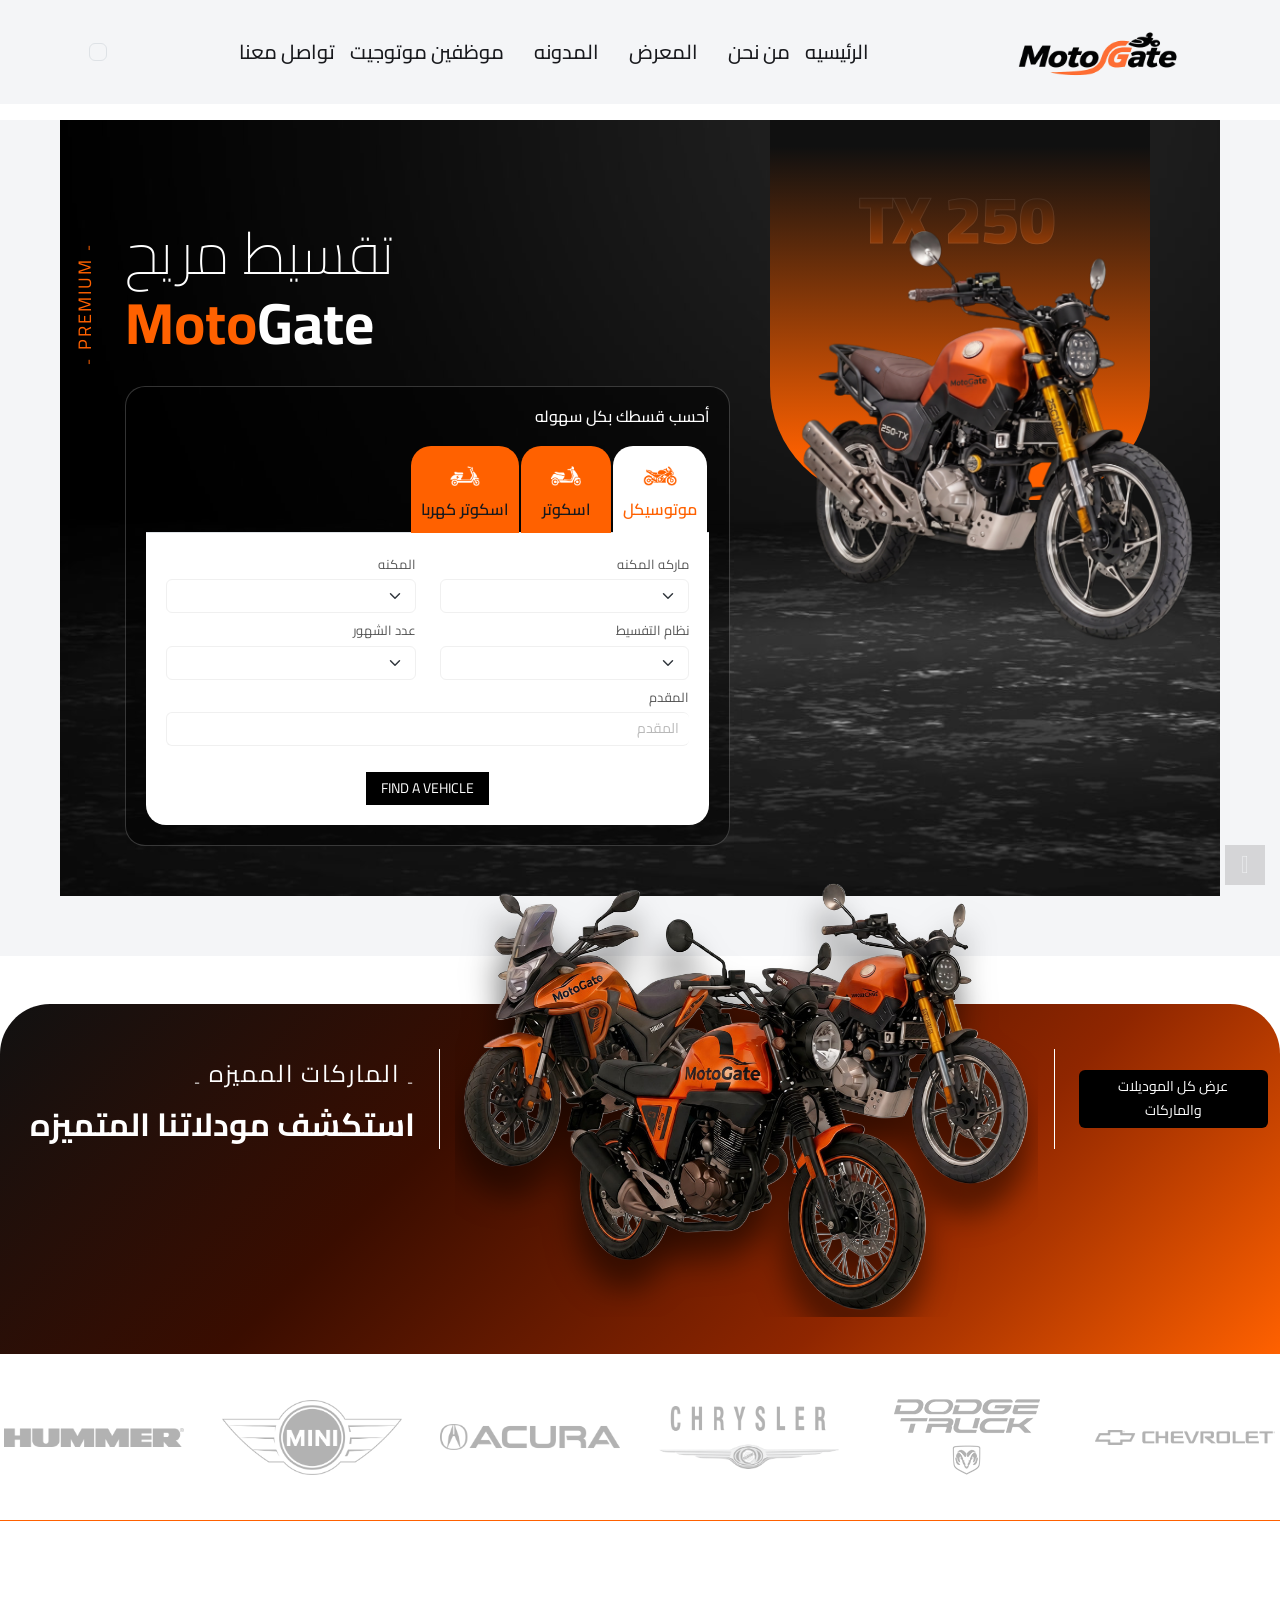
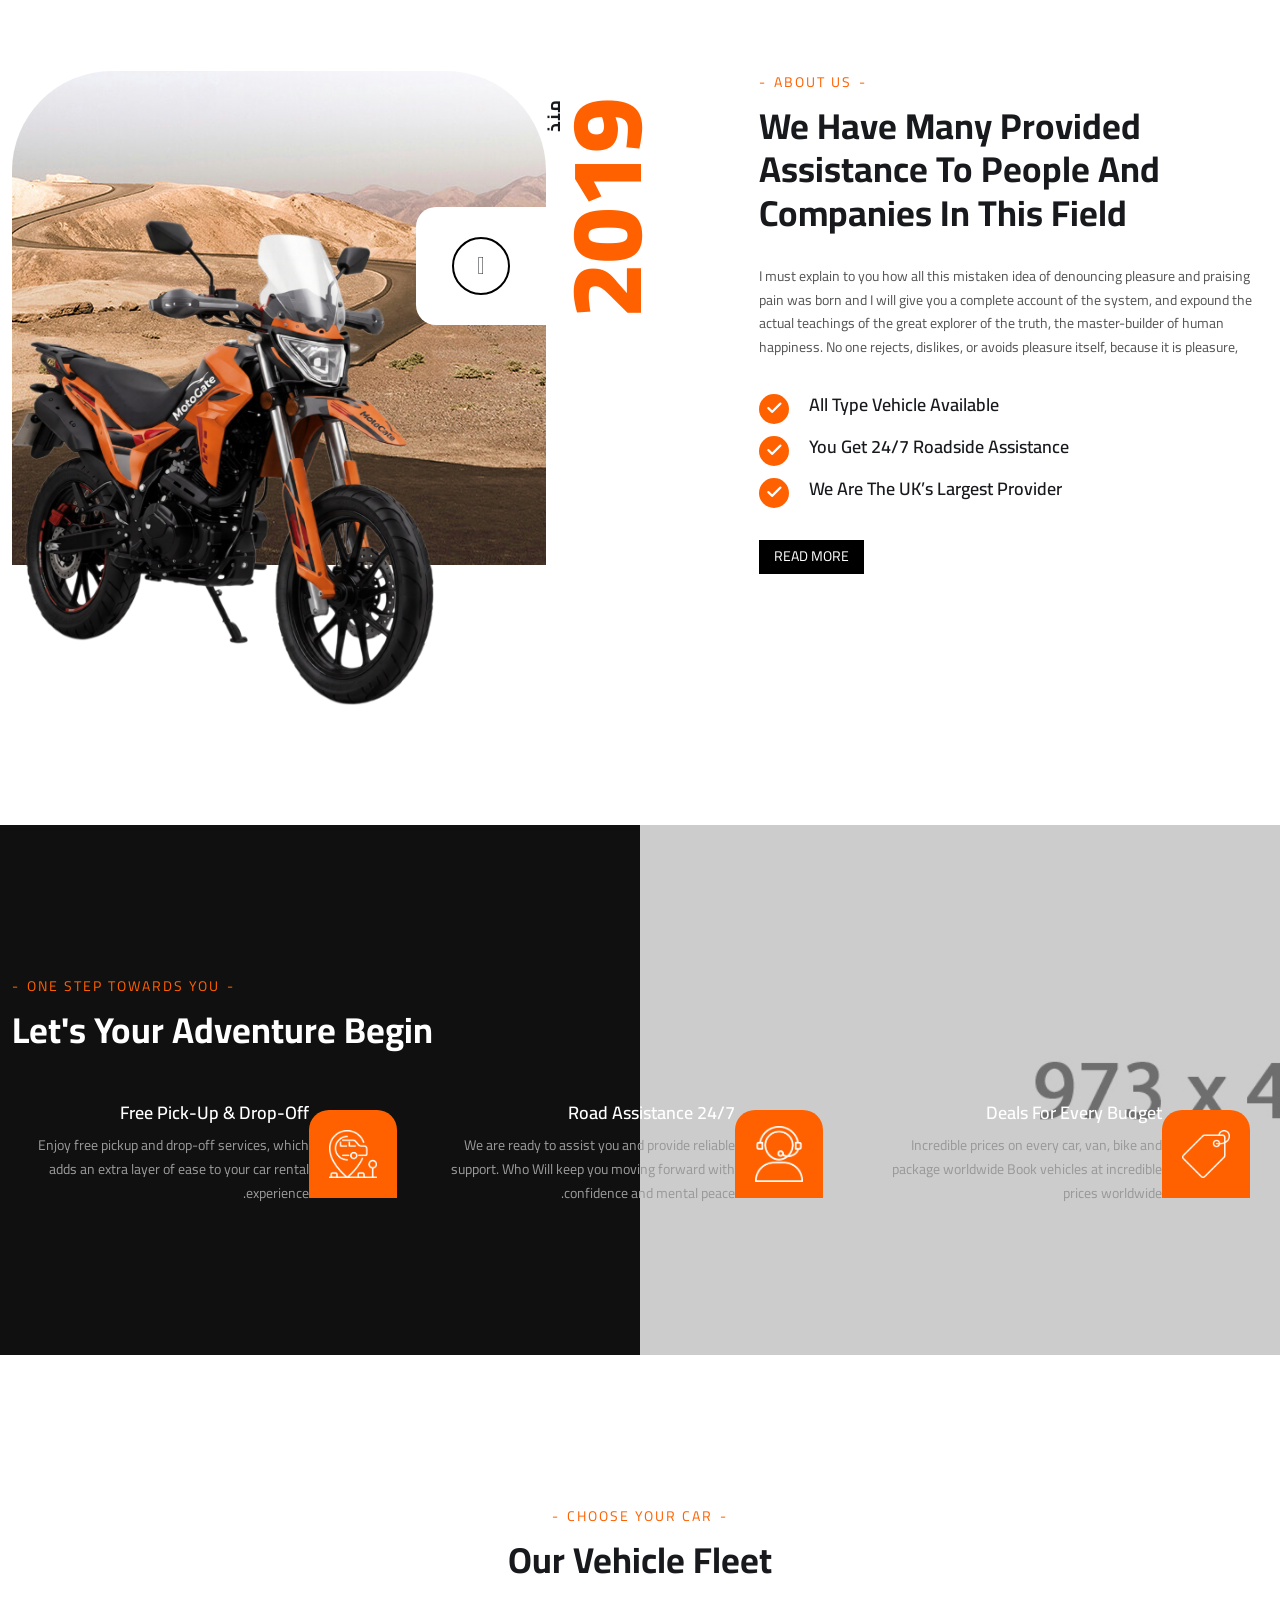
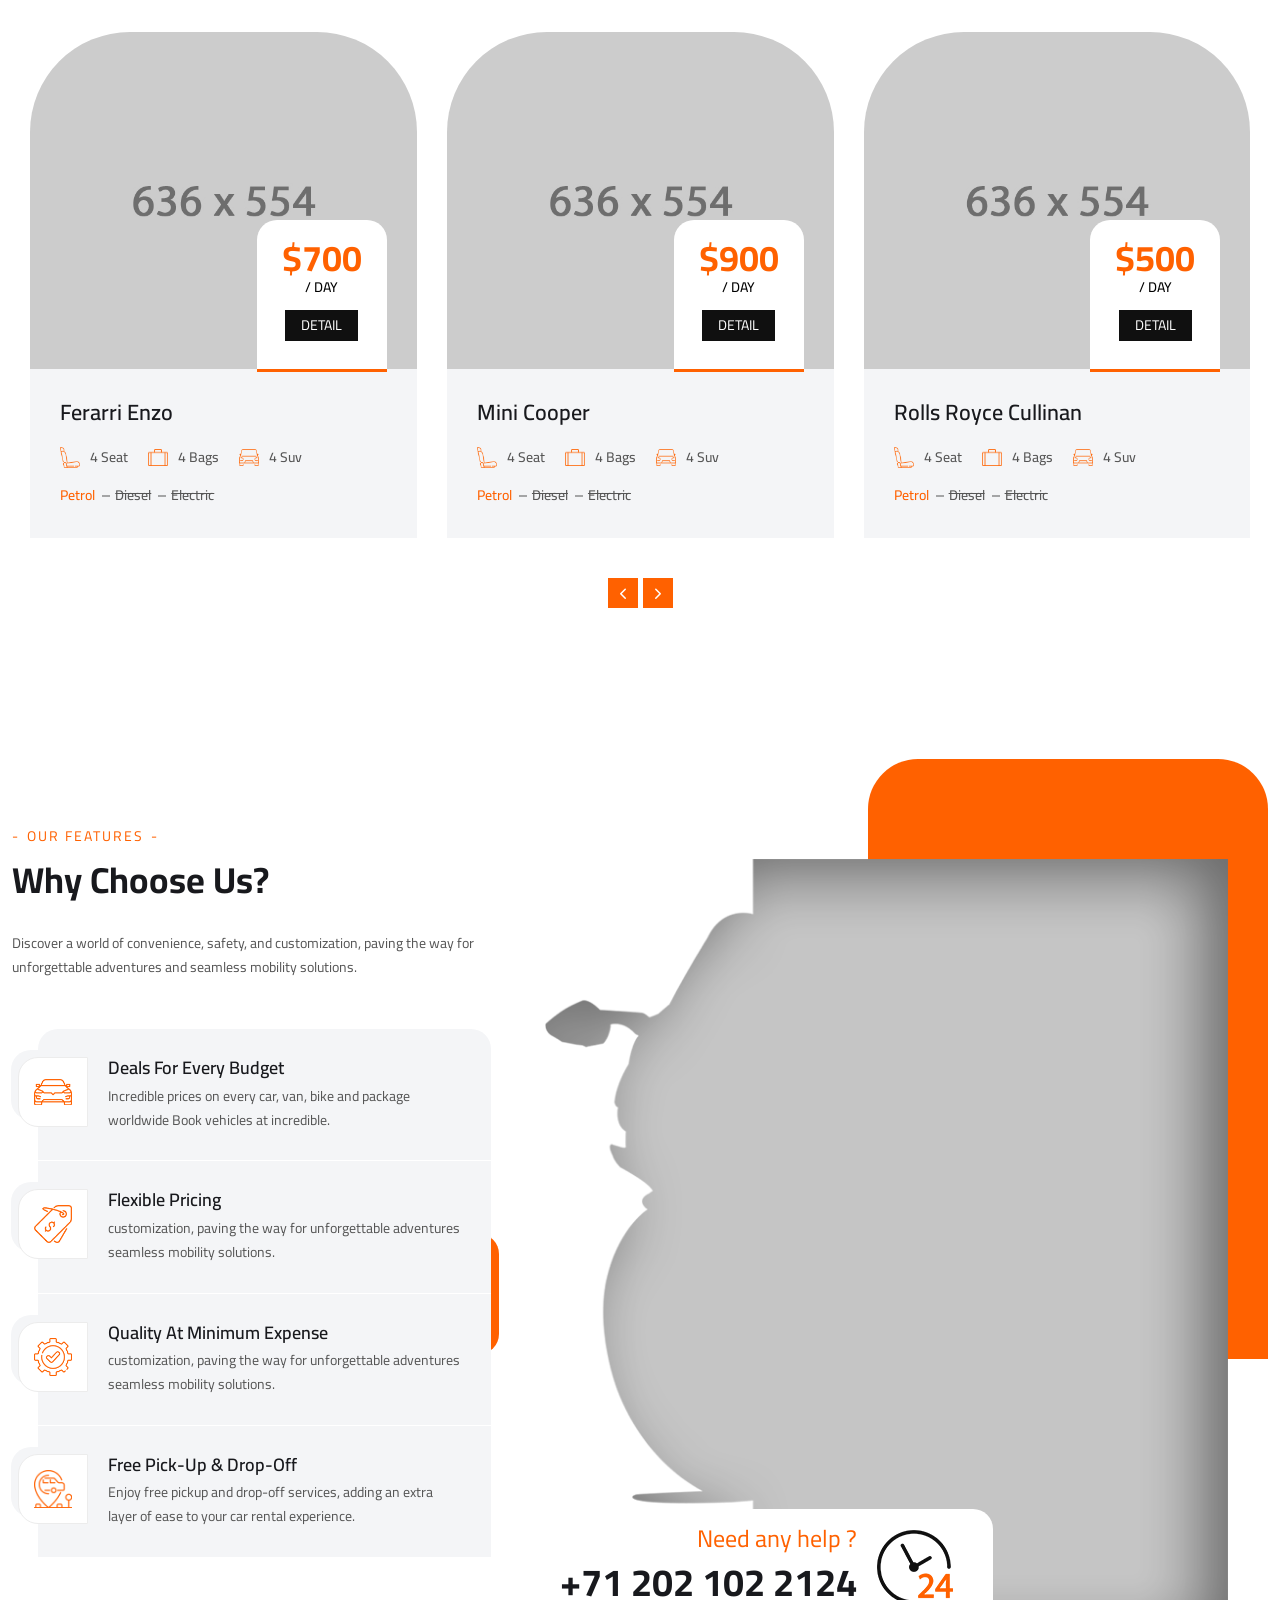
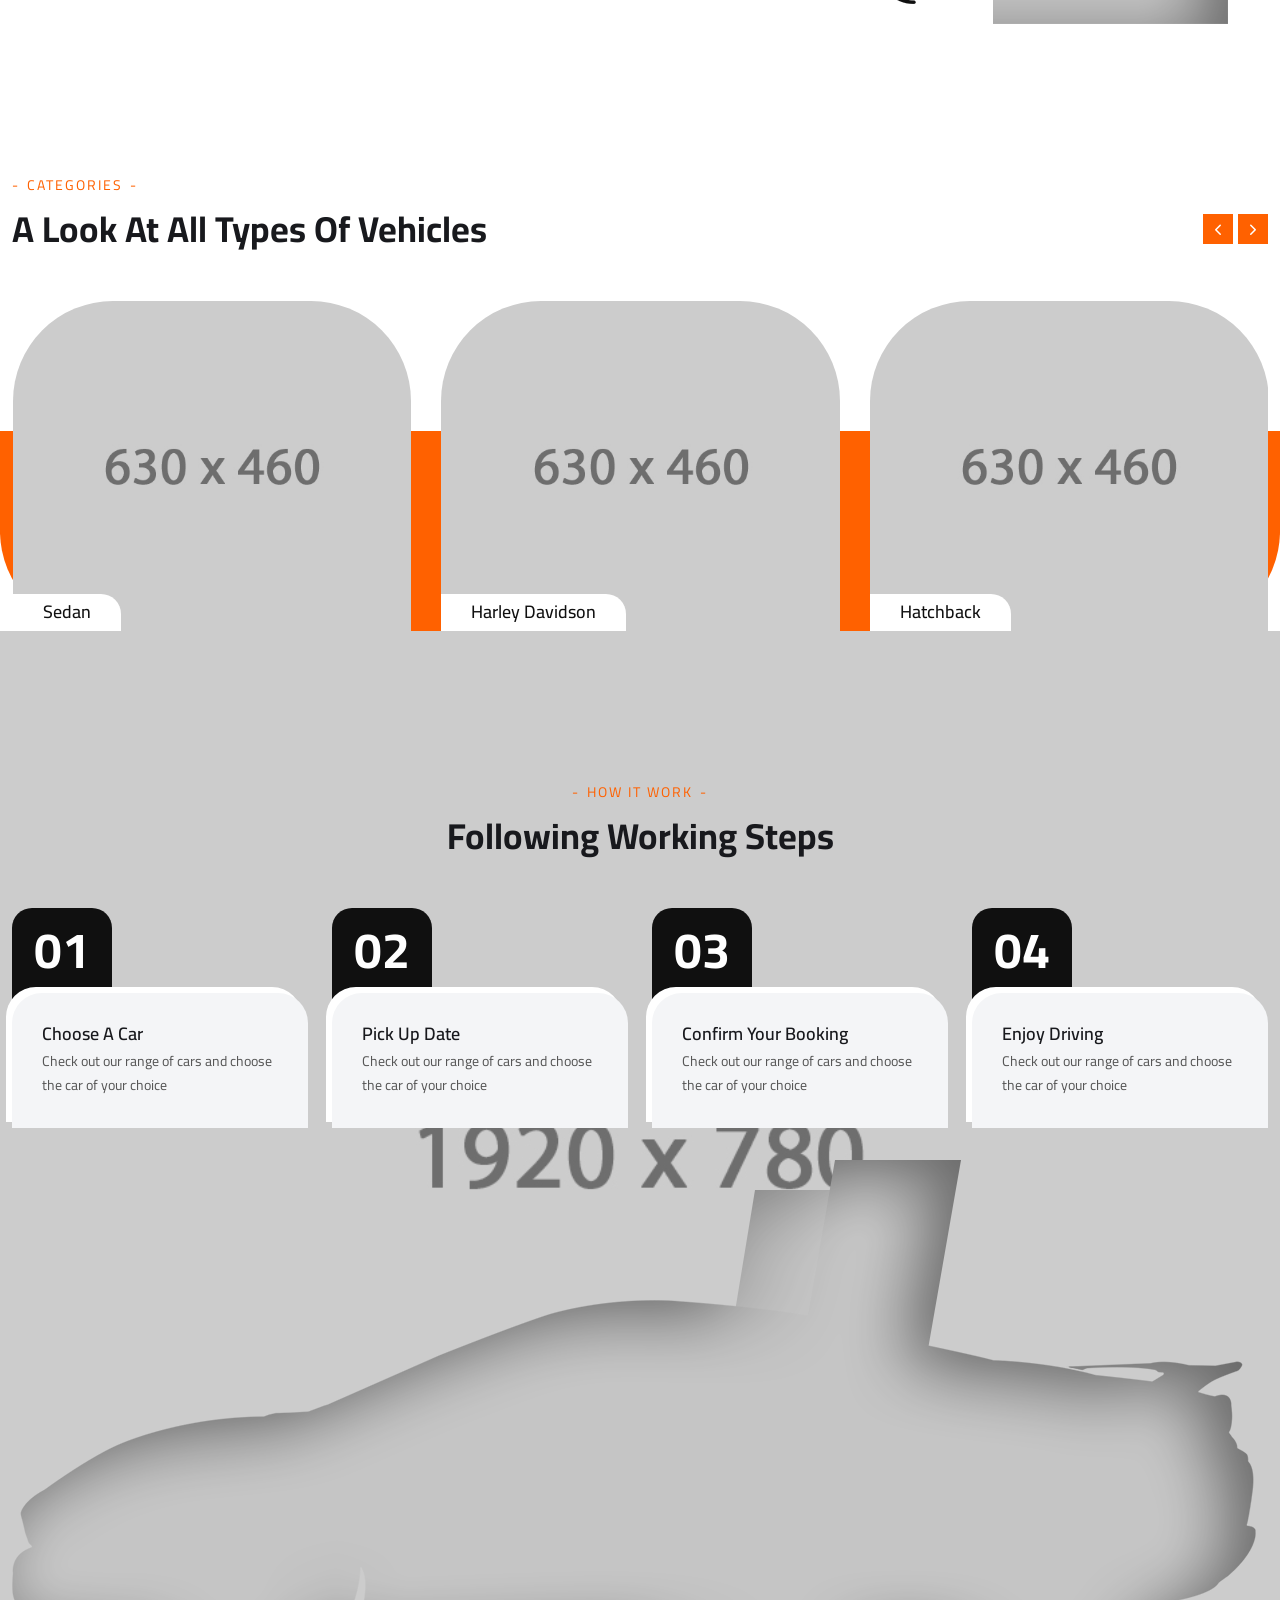
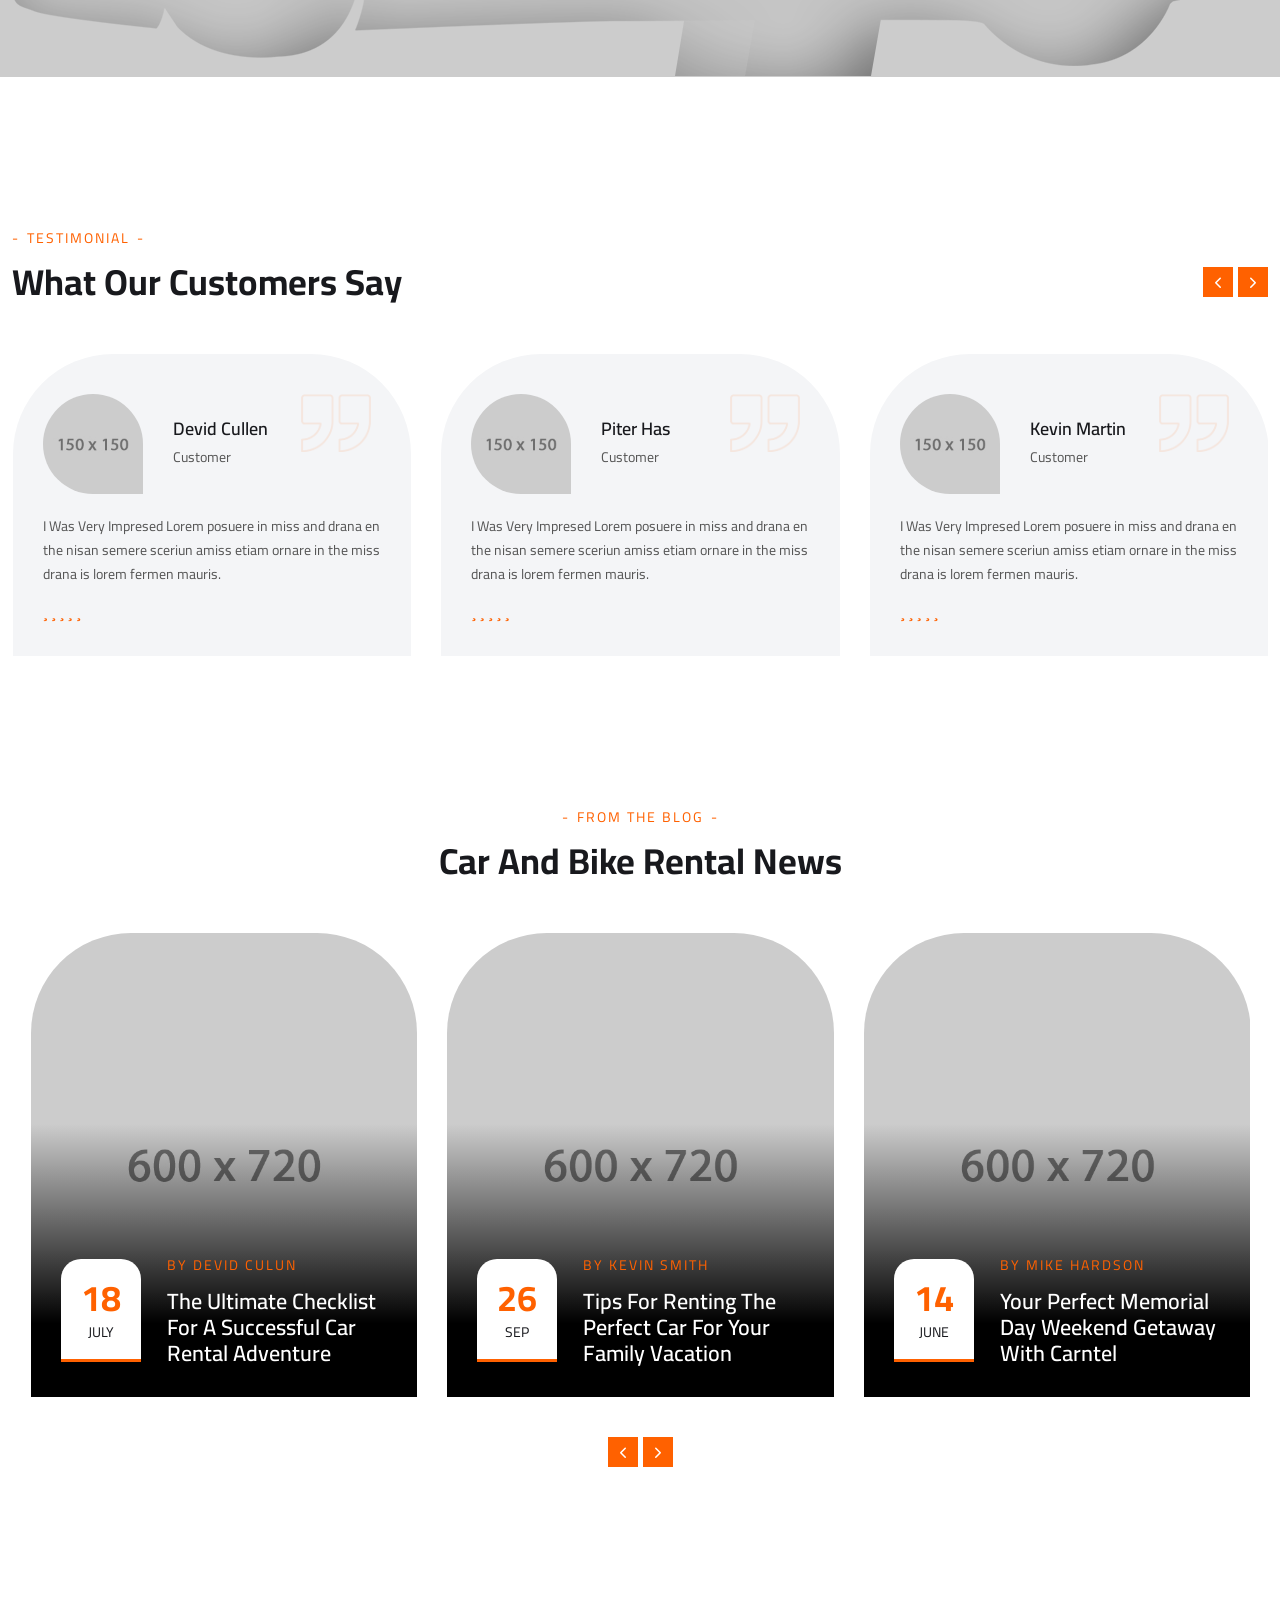
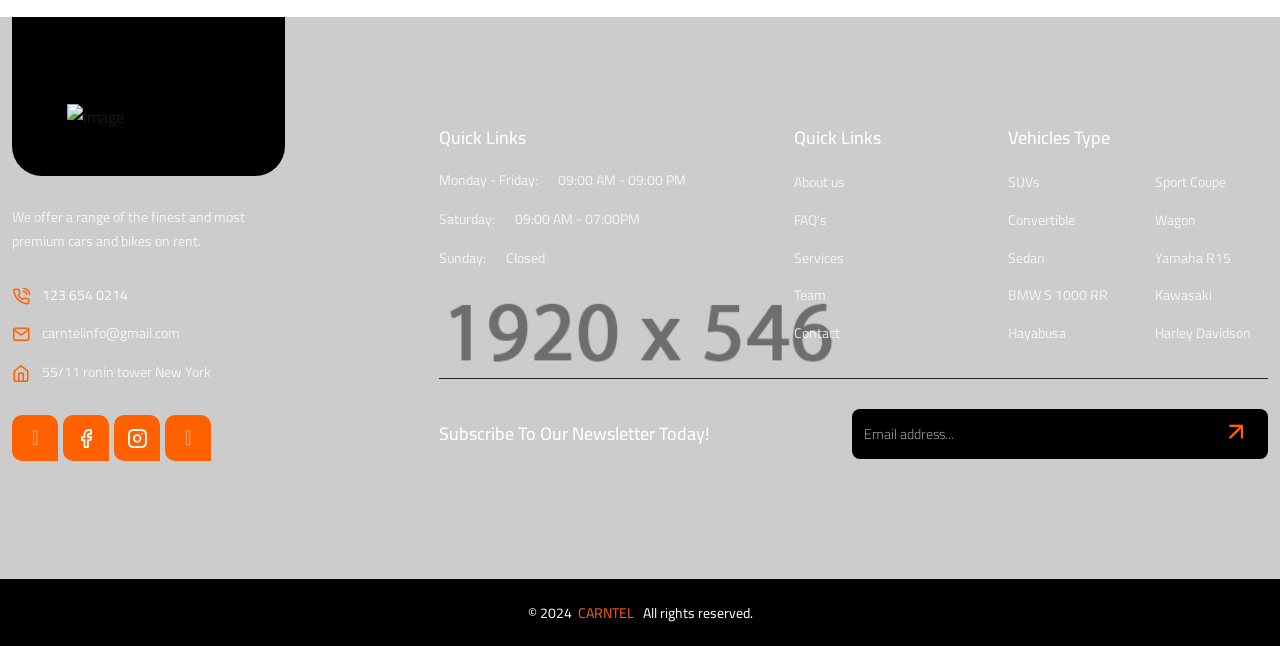
==== index.html @ 1566b02e "just need the slider" ====
<!DOCTYPE html>
<html lang="en">

<head>
    <!-- META -->
    <meta charset="utf-8">
    <meta http-equiv="X-UA-Compatible" content="IE=edge">
    <meta name="keywords" content="">
    <meta name="author" content="">
    <meta name="robots" content="">
    <meta name="description" content="">

    <!-- FAVICONS ICON -->
    <link rel="shortcut icon" type="image/x-icon" href="images/favicon.png?v=2">
    <!-- أضف إصداراً جديداً لنهاية الرابط -->

    <!-- PAGE TITLE HERE -->
    <title>MotoGate</title>

    <!-- MOBILE SPECIFIC -->
    <meta name="viewport" content="width=device-width, initial-scale=1, maximum-scale=1">

    <link rel="stylesheet" type="text/css" href="css/bootstrap.min.css"><!-- BOOTSTRAP STYLE SHEET -->
    <link rel="stylesheet" type="text/css" href="css/animate.min.css"><!-- WOW ANIMATION STYLE SHEET -->
    <link rel="stylesheet" type="text/css" href="css/font-awesome.min.css"><!-- FONTAWESOME STYLE SHEET -->
    <link rel="stylesheet" type="text/css" href="css/lc_lightbox.css"><!-- LC LIGHT BOX POPUP -->
    <link rel="stylesheet" type="text/css" href="css/feather.css"><!-- FEATHER ICON SHEET -->
    <link rel="stylesheet" type="text/css" href="css/owl.carousel.min.css"><!-- OWL CAROUSEL STYLE SHEET -->
    <link rel="stylesheet" type="text/css" href="css/magnific-popup.min.css"><!-- MAGNIFIC POPUP STYLE SHEET -->
    <link rel="stylesheet" type="text/css" href="css/swiper-bundle.min.css"><!-- SWIPER Slider -->
    <link rel="stylesheet" type="text/css" href="css/bootstrap-datetimepicker.min.css">
    <!-- DATETIMEPICKER STYLE SHEET -->
    <link rel="stylesheet" type="text/css" href="css/style.css"><!-- MAIN STYLE SHEET -->
    <link rel="stylesheet" type="text/css" href="css/jquery.mCustomScrollbar.min.css"><!-- CUSTOM SCROLLBAR -->

</head>

<body>

    <!-- LOADING AREA START ===== -->
        <div class="loading-area">
        <div class="loading-box"></div>
        <div class="loading-pic">
            <img class="loader-gif" src="images/Intro.gif" alt="loader Image">
        </div>
    </div>
    <!-- LOADING AREA  END ====== -->

    <div class="page-wraper">

        <!-- HEADER START -->
        <header dir="rtl" class="site-header header-style-1 mobile-sider-drawer-menu light-hdr">

            <div class="header-middle-wraper sticky-header ">
                <div class="header-middle main-bar col-12 d-flex justify-content-center justify-content-lg-around">
                    <div class="logo-header">
                        <div class="logo-header-inner logo-header-one">
                            <div href="index.html">
                                <img src="images/logo-light.png" class="col-12" alt="Logo">
                            </div>
                        </div>
                    </div>

                    <div class="header-info-wraper">
                        <div class="main-bar-wraper  navbar-expand-lg">

                            <div class="header-bottom">
                                <div class="container-block clearfix">

                                    <div class="navigation-bar">
                                        <!-- NAV Toggle Button -->
                                        <button id="mobile-side-drawer" data-target=".header-nav" data-toggle="collapse"
                                            type="button" class="navbar-toggler collapsed">
                                            <span class="sr-only">Toggle navigation</span>
                                            <span class="icon-bar icon-bar-first"></span>
                                            <span class="icon-bar icon-bar-two"></span>
                                            <span class="icon-bar icon-bar-three"></span>
                                        </button>

                                        <!-- MAIN Vav -->
                                        <div
                                            class="nav-animation header-nav navbar-collapse collapse d-flex justify-content-between">

                                            <ul class=" nav navbar-nav">
                                                <li class="has-child"><a class="fs-5" href="javascript:;">الرئيسيه</a>

                                                </li>
                                                <li><a class="fs-5" href="about-us.html">من نحن</a></li>

                                                <li><a class="fs-5" href="service.html">المعرض</a></li>
                                                <li class="has-child">
                                                    <a class="fs-5" href="javascript:;"> المدونه </a>

                                                </li>
                                                <li class="has-child">
                                                    <a class="fs-5" href="javascript:;">موظفين موتوجيت</a>

                                                </li>
                                                <li><a class="fs-5" href="contact-us.html">تواصل معنا</a></li>
                                            </ul>

                                        </div>
                                    </div>

                                </div>
                            </div>

                        </div>

                    </div>
                    <!-- Header Right Section-->
                    <div class="extra-nav header-1-nav">
                        <div class="extra-cell one">
                            <ul class="wt-topbar-left-info border p-2 rounded ">
                                <li>
                                    <a href="mailto:someone@example.com">
                                        <span><i class="feather feather-mail"></i></span>info@motogate-eg.com
                                    </a>
                                </li>
                            </ul>
                        </div>

                    </div>

                </div>
            </div>

        </header>
        <!-- HEADER END -->

        <!-- CONTENT START -->
        <div class="page-content">

            <!--BANNER START-->
            <div class="twm-home-1-banner-wrap mt-3">
                <div class="twm-home-1-banner" style="background-image: url(images/slider1.jpg);">
                    <div class="twm-banner-LR-wrap">
                        <div class="twm-banner-left">
                            <div class="twm-banner-left-info">
                                <div class="twm-banner-left-content">

                                    <div class="twm-sm-title left">Premium</div>
                                    <h2 class="twm-banner-title text-center text-lg-start">
                                        <em class="txt-type" data-wait="3000"
                                            data-words='["تقسيط مريح", "بدون مقدم"]'></em>
                                        Moto<span class="p-0">Gate</span>
                                    </h2>

                                    <div class="twm-banner-search-tabs" dir="rtl">

                                        <h3 class="twm-tabs-title">
                                            أحسب قسطك بكل سهوله
                                        </h3>

                                        <div class="twm-banner-tabs-filter">
                                            <nav>
                                                <div class="nav nav-tabs" id="nav-tab">
                                                    <!-- Car Tabs-->
                                                    <div class="nav-link active" data-bs-toggle="tab"
                                                        data-bs-target="#nav-Car">
                                                        <div class="twm-tabs-bx">
                                                            <div class="tabs-media">
                                                                <img src="images/motocykl.png" alt="#">
                                                            </div>
                                                            <div class="tabs-title">موتوسيكل</div>
                                                        </div>
                                                    </div>
                                                    <!-- Van Tabs-->
                                                    <div class="nav-link" data-bs-toggle="tab"
                                                        data-bs-target="#nav-Van">
                                                        <div class="twm-tabs-bx">
                                                            <div class="tabs-media">
                                                                <img src="images/scoter.png" alt="#">
                                                            </div>
                                                            <div class="tabs-title">اسكوتر</div>
                                                        </div>
                                                    </div>
                                                    <!-- Minibus Tabs-->
                                                    <div class="nav-link" data-bs-toggle="tab"
                                                        data-bs-target="#nav-Minibus">
                                                        <div class="twm-tabs-bx">
                                                            <div class="tabs-media">
                                                                <img src="images/scooter el.png" alt="#">
                                                            </div>
                                                            <div class="tabs-title">اسكوتر كهربا</div>
                                                        </div>
                                                    </div>

                                                </div>
                                            </nav>
                                            <div class="tab-content" id="nav-tabContent">
                                                <!-- Car Detail -->
                                                <div class="tab-pane fade show active" id="nav-Car">
                                                    <div class="twm-tabs-search-section">

                                                        <form>
                                                            <div class="row m-b20">
                                                                <div class="col-12 col-lg-6">
                                                                    <div class="form-group">
                                                                        <label>ماركه المكنه</label>
                                                                        <select dir="ltr"
                                                                            class="form-select p-3 form-control"
                                                                            aria-label="Default select example">
                                                                            <option selected>Model</option>
                                                                            <option value="1">Yamaha</option>
                                                                            <option value="2">Honda</option>
                                                                            <option value="3">Suzuki</option>
                                                                        </select>
                                                                    </div>
                                                                </div>
                                                                <div class="col-12 col-lg-6">
                                                                    <div class="form-group">
                                                                        <label>المكنه</label>
                                                                        <select dir="ltr"
                                                                            class="form-select p-3 form-control"
                                                                            aria-label="Default select example">
                                                                            <option selected>Model</option>
                                                                            <option value="1">Yamaha</option>
                                                                            <option value="2">Honda</option>
                                                                            <option value="3">Suzuki</option>
                                                                        </select>
                                                                    </div>
                                                                </div>
                                                                <div class="col-12 col-lg-6">
                                                                    <div class="form-group">
                                                                        <label>نظام التفسيط</label>
                                                                        <select dir="ltr"
                                                                            class="form-select p-3 form-control"
                                                                            aria-label="Default select example">
                                                                            <option selected>Model</option>
                                                                            <option value="1">Yamaha</option>
                                                                            <option value="2">Honda</option>
                                                                            <option value="3">Suzuki</option>
                                                                        </select>
                                                                    </div>
                                                                </div>
                                                                <div class="col-12 col-lg-6">
                                                                    <div
                                                                        class="form-group form-group-2column-wrap twm-input-with-icon">
                                                                        <label>عدد الشهور</label>
                                                                        <div class="form-group-2column">
                                                                            <select dir="ltr"
                                                                                class="form-select p-3 form-control"
                                                                                aria-label="Default select example">
                                                                                <option selected>Model</option>
                                                                                <option value="1">Yamaha</option>
                                                                                <option value="2">Honda</option>
                                                                                <option value="3">Suzuki</option>
                                                                            </select>

                                                                        </div>
                                                                    </div>
                                                                </div>
                                                                <div class="col-12">
                                                                    <div
                                                                        class="form-group form-group-2column-wrap twm-input-with-icon">
                                                                        <label>المقدم</label>
                                                                        <div class="form-group-2column">
                                                                            <div class="input-group date datepicker">
                                                                                <input class="form-control"
                                                                                    placeholder="المقدم">

                                                                            </div>

                                                                        </div>
                                                                    </div>
                                                                </div>
                                                            </div>

                                                            <div class="twm-tabs-search-btn">
                                                                <a href="cars-grid-4.html" class="site-button">
                                                                    <em>Find A vehicle</em>
                                                                </a>
                                                            </div>
                                                        </form>

                                                    </div>
                                                </div>
                                                <!-- Van Detail -->
                                                <div class="tab-pane fade" id="nav-Van">
                                                    <div class="twm-tabs-search-section">

                                                        <form>
                                                            <div class="row m-b20">
                                                                <div class="col-12 col-lg-6">
                                                                    <div class="form-group">
                                                                        <label>ماركه المكنه</label>
                                                                        <select dir="ltr"
                                                                            class="form-select p-3 form-control"
                                                                            aria-label="Default select example">
                                                                            <option selected>Model</option>
                                                                            <option value="1">Yamaha</option>
                                                                            <option value="2">Honda</option>
                                                                            <option value="3">Suzuki</option>
                                                                        </select>
                                                                    </div>
                                                                </div>
                                                                <div class="col-12 col-lg-6">
                                                                    <div class="form-group">
                                                                        <label>المكنه</label>
                                                                        <select dir="ltr"
                                                                            class="form-select p-3 form-control"
                                                                            aria-label="Default select example">
                                                                            <option selected>Model</option>
                                                                            <option value="1">Yamaha</option>
                                                                            <option value="2">Honda</option>
                                                                            <option value="3">Suzuki</option>
                                                                        </select>
                                                                    </div>
                                                                </div>
                                                                <div class="col-12 col-lg-6">
                                                                    <div class="form-group">
                                                                        <label>نظام التفسيط</label>
                                                                        <select dir="ltr"
                                                                            class="form-select p-3 form-control"
                                                                            aria-label="Default select example">
                                                                            <option selected>Model</option>
                                                                            <option value="1">Yamaha</option>
                                                                            <option value="2">Honda</option>
                                                                            <option value="3">Suzuki</option>
                                                                        </select>
                                                                    </div>
                                                                </div>
                                                                <div class="col-12 col-lg-6">
                                                                    <div
                                                                        class="form-group form-group-2column-wrap twm-input-with-icon">
                                                                        <label>عدد الشهور</label>
                                                                        <div class="form-group-2column">
                                                                            <select dir="ltr"
                                                                                class="form-select p-3 form-control"
                                                                                aria-label="Default select example">
                                                                                <option selected>Model</option>
                                                                                <option value="1">Yamaha</option>
                                                                                <option value="2">Honda</option>
                                                                                <option value="3">Suzuki</option>
                                                                            </select>

                                                                        </div>
                                                                    </div>
                                                                </div>
                                                                <div class="col-12">
                                                                    <div
                                                                        class="form-group form-group-2column-wrap twm-input-with-icon">
                                                                        <label>المقدم</label>
                                                                        <div class="form-group-2column">
                                                                            <div class="input-group date datepicker">
                                                                                <input class="form-control"
                                                                                    placeholder="المقدم">

                                                                            </div>

                                                                        </div>
                                                                    </div>
                                                                </div>
                                                            </div>

                                                            <div class="twm-tabs-search-btn">
                                                                <a href="cars-grid-4.html" class="site-button">
                                                                    <em>Find A vehicle</em>
                                                                </a>
                                                            </div>
                                                        </form>

                                                    </div>
                                                </div>
                                                <!-- Minibus Detail -->
                                                <div class="tab-pane fade" id="nav-Minibus">
                                                    <div class="twm-tabs-search-section">

                                                        <form>
                                                            <div class="row m-b20">
                                                                <div class="col-12 col-lg-6">
                                                                    <div class="form-group">
                                                                        <label>ماركه المكنه</label>
                                                                        <select dir="ltr"
                                                                            class="form-select p-3 form-control"
                                                                            aria-label="Default select example">
                                                                            <option selected>Model</option>
                                                                            <option value="1">Yamaha</option>
                                                                            <option value="2">Honda</option>
                                                                            <option value="3">Suzuki</option>
                                                                        </select>
                                                                    </div>
                                                                </div>
                                                                <div class="col-12 col-lg-6">
                                                                    <div class="form-group">
                                                                        <label>المكنه</label>
                                                                        <select dir="ltr"
                                                                            class="form-select p-3 form-control"
                                                                            aria-label="Default select example">
                                                                            <option selected>Model</option>
                                                                            <option value="1">Yamaha</option>
                                                                            <option value="2">Honda</option>
                                                                            <option value="3">Suzuki</option>
                                                                        </select>
                                                                    </div>
                                                                </div>
                                                                <div class="col-12 col-lg-6">
                                                                    <div class="form-group">
                                                                        <label>نظام التفسيط</label>
                                                                        <select dir="ltr"
                                                                            class="form-select p-3 form-control"
                                                                            aria-label="Default select example">
                                                                            <option selected>Model</option>
                                                                            <option value="1">Yamaha</option>
                                                                            <option value="2">Honda</option>
                                                                            <option value="3">Suzuki</option>
                                                                        </select>
                                                                    </div>
                                                                </div>
                                                                <div class="col-12 col-lg-6">
                                                                    <div
                                                                        class="form-group form-group-2column-wrap twm-input-with-icon">
                                                                        <label>عدد الشهور</label>
                                                                        <div class="form-group-2column">
                                                                            <select dir="ltr"
                                                                                class="form-select p-3 form-control"
                                                                                aria-label="Default select example">
                                                                                <option selected>Model</option>
                                                                                <option value="1">Yamaha</option>
                                                                                <option value="2">Honda</option>
                                                                                <option value="3">Suzuki</option>
                                                                            </select>

                                                                        </div>
                                                                    </div>
                                                                </div>
                                                                <div class="col-12">
                                                                    <div
                                                                        class="form-group form-group-2column-wrap twm-input-with-icon">
                                                                        <label>المقدم</label>
                                                                        <div class="form-group-2column">
                                                                            <div class="input-group date datepicker">
                                                                                <input class="form-control"
                                                                                    placeholder="المقدم">

                                                                            </div>

                                                                        </div>
                                                                    </div>
                                                                </div>
                                                            </div>

                                                            <div class="twm-tabs-search-btn">
                                                                <a href="cars-grid-4.html" class="site-button">
                                                                    <em>Find A vehicle</em>
                                                                </a>
                                                            </div>
                                                        </form>

                                                    </div>
                                                </div>
                                            </div>
                                        </div>

                                    </div>

                                </div>
                            </div>
                        </div>
                        
                        <div class="twm-banner-right">
                            <div class="twm-banner-right-section">
                                <div class="twm-banner-r-content">
                                    <div class="twm-banner-r-bx">
                                        <h1 class="twm-bnr-title" style="text-align: center;"> TX 250</h1>
                                    </div>
                                </div>
                                <div class="twm-banner-media mb-5">
                                    <img style="width: auto;"  src="images/TX250.png" alt="Car Pic">
                                </div>
                            </div>
                        </div>
                    </div>
                </div>
            </div>
            <!--BANNER END-->

            <!--WIDE RANGE SECTION START-->
        <!--     <div  class="section-full p-t150 p-b120 site-bg-white twm-w-range-section-wrap wow fadeInDown"
                data-wow-offset="100" data-wow-delay="0.2">
                <div class="container">


                    <div class="section-head center ">
                        <div class="twm-sm-title left">Find your car by car brand</div>
                        <h2 class="twm-large-title site-text-dark">Wide Range Of Commercial
                            And Luxury Cars
                        </h2>
                    </div>


                    <div class="section-content">
                        <div class="row twm-w-range-section">

                            <div class="col-lg-3 col-md-6 col-sm-6">
                                <div class="twm-cntr-with-icon">
                                    <div class="icon-media">
                                        <img src="images/icons/rental.png" alt="">
                                    </div>
                                    <span class="counter">4500</span> <em class="symble">+</em>
                                    <h3 class="icon-content-info">Client Served</h3>
                                </div>
                            </div>

                            <div class="col-lg-3 col-md-6 col-sm-6">
                                <div class="twm-cntr-with-icon">
                                    <div class="icon-media">
                                        <img src="images/icons/man.png" alt="">
                                    </div>
                                    <span class="counter">2750</span> <em class="symble">+</em>
                                    <h3 class="icon-content-info">Happy Customers</h3>
                                </div>
                            </div>

                            <div class="col-lg-3 col-md-6 col-sm-6">
                                <div class="twm-cntr-with-icon">
                                    <div class="icon-media">
                                        <img src="images/icons/car-insurance.png" alt="">
                                    </div>
                                    <span class="counter">600</span> <em class="symble">+</em>
                                    <h3 class="icon-content-info">Vehicle In Stock Cars</h3>
                                </div>
                            </div>

                            <div class="col-lg-3 col-md-6 col-sm-6">
                                <div class="twm-cntr-with-icon">
                                    <div class="icon-media">
                                        <img src="images/icons/work-time.png" alt="">
                                    </div>
                                    <span class="counter">12</span> <em class="symble">+</em>
                                    <h3 class="icon-content-info">Years Experience</h3>
                                </div>
                            </div>

                        </div>

                    </div>

                </div>
            </div> -->
            <!--WIDE RANGE SECTION END-->

            <!--EXPLORE BRAND START-->
            <div  class="section-full twm-explore-section-wrap site-bg-primary mt-5">
                <div class="container">
                    <div class="row">
                        <div class="col-xl-4 col-lg-12">
                            <!-- TITLE START-->
                            <div class="section-head left text-center text-lg-end">
                                <div class="twm-sm-title left site-text-white fs-4">الماركات المميزه</div>
                                <h2 class="twm-large-title site-text-white fs-2">استكشف مودلاتنا المتميزه</h2>
                            </div>
                            <!-- TITLE END-->
                        </div>
                        <div class="col-xl-6 col-lg-12">
                            <div class="twm-mid-section-car">
                                <div class="twm-media">
                                    <img src="images/Trio Bikes.png" alt="Image">
                                </div>
                            </div>
                        </div>
                        <div class="col-xl-2 col-lg-12">
                            <div class="twm-mid-section-btn">
                                <a href="cars-grid-4.html" class="site-button text-center rounded">
                                    <em >عرض كل الموديلات والماركات</em>
                                </a>
                            </div>
                        </div>
                    </div>
                </div>
            </div>
            <!--EXPLORE BRAND END-->

            <!--CLIENT SLIDER START-->
            <div class="twm-client-slider1-wrap site-bg-white">
                <div class="twm-client-slider1">
                    <div class="owl-carousel home-client-carousel3 owl-btn-vertical-center">

                        <div class="item">
                            <div class="ow-client-logo">
                                <div class="client-logo client-logo-media">
                                    <a href="cars-grid-4.html"><img src="images/client-logo/dark/w1.png" alt=""></a>
                                </div>
                            </div>
                        </div>

                        <div class="item">
                            <div class="ow-client-logo">
                                <div class="client-logo client-logo-media">
                                    <a href="cars-grid-4.html"><img src="images/client-logo/dark/w2.png" alt=""></a>
                                </div>
                            </div>
                        </div>

                        <div class="item">
                            <div class="ow-client-logo">
                                <div class="client-logo client-logo-media">
                                    <a href="cars-grid-4.html"><img src="images/client-logo/dark/w3.png" alt=""></a>
                                </div>
                            </div>
                        </div>

                        <div class="item">
                            <div class="ow-client-logo">
                                <div class="client-logo client-logo-media">
                                    <a href="cars-grid-4.html"><img src="images/client-logo/dark/w4.png" alt=""></a>
                                </div>
                            </div>
                        </div>

                        <div class="item">
                            <div class="ow-client-logo">
                                <div class="client-logo client-logo-media">
                                    <a href="cars-grid-4.html"><img src="images/client-logo/dark/w5.png" alt=""></a>
                                </div>
                            </div>
                        </div>

                        <div class="item">
                            <div class="ow-client-logo">
                                <div class="client-logo client-logo-media">
                                    <a href="cars-grid-4.html"><img src="images/client-logo/dark/w6.png" alt=""></a>
                                </div>
                            </div>
                        </div>

                        <div class="item">
                            <div class="ow-client-logo">
                                <div class="client-logo client-logo-media">
                                    <a href="cars-grid-4.html"><img src="images/client-logo/dark/w1.png" alt=""></a>
                                </div>
                            </div>
                        </div>

                        <div class="item">
                            <div class="ow-client-logo">
                                <div class="client-logo client-logo-media">
                                    <a href="cars-grid-4.html"><img src="images/client-logo/dark/w2.png" alt=""></a>
                                </div>
                            </div>
                        </div>

                        <div class="item">
                            <div class="ow-client-logo">
                                <div class="client-logo client-logo-media">
                                    <a href="cars-grid-4.html"><img src="images/client-logo/dark/w3.png" alt=""></a>
                                </div>
                            </div>
                        </div>

                        <div class="item">
                            <div class="ow-client-logo">
                                <div class="client-logo client-logo-media">
                                    <a href="cars-grid-4.html"><img src="images/client-logo/dark/w5.png" alt=""></a>
                                </div>
                            </div>
                        </div>

                    </div>
                </div>
            </div>
            <!-- CLIENT SLIDER END -->

            <!--ABOUT US SECTION START-->
            <div class="section-full site-bg-white p-t150 p-b120 twm-abus-section-wrap wow fadeInDown"
                data-wow-offset="100" data-wow-delay="0.2">
                <div class="container">
                    <div class="row twm-abus-section">

                        <div class="col-lg-7 col-md-12">
                            <div class="twm-abus-left">
                                <div class="twm-media">
                                    <img src="images/abus-pic.jpg" alt="Image">
                                    <div class="twm-abus-video">
                                        <a href="https://vimeo.com/337649532" class="mfp-video ">
                                            <i class="icon fa fa-play"></i>
                                        </a>
                                    </div>
                                    <div class="twm-abus-year-section">
                                        <div class="tem-abus-year-content">
                                            <span>منذ</span>
                                            <h2 class="year-title">2019</h2>
                                        </div>
                                    </div>
                                </div>
                                <div class="twm-media2">
                                    <img src="images/KTX.png" class="col-7" alt="Image">
                                </div>
                            </div>
                        </div>

                        <div class="col-lg-5 col-md-12">
                            <!-- TITLE START-->
                            <div class="section-head left aside-section">
                                <div class="twm-sm-title left">About Us</div>
                                <h2 class="twm-large-title site-text-dark">
                                    We Have Many Provided
                                    Assistance To People And
                                    Companies In This Field
                                </h2>
                                <div class="section-head-detail">
                                    I must explain to you how all this mistaken idea of denouncing pleasure
                                    and praising pain was born and I will give you a complete account of the
                                    system, and expound the actual teachings of the great explorer of the
                                    truth, the master-builder of human happiness. No one rejects, dislikes,
                                    or avoids pleasure itself, because it is pleasure,
                                </div>
                            </div>
                            <!-- TITLE END-->
                            <div class="twm-inline-list2">
                                <ul>
                                    <li>All Type Vehicle Available</li>
                                    <li>You Get 24/7 Roadside Assistance</li>
                                    <li>We Are The UK’s Largest Provider</li>
                                </ul>
                            </div>
                            <div class="twm-btn-left">
                                <a href="about-us.html" class="site-button">
                                    <em>Read More</em>
                                </a>
                            </div>

                        </div>
                    </div>
                </div>
            </div>
            <!--ABOUS US SECTION END-->

            <!--LET'S YOUR ADVENTURE SECTION START-->
            <div class="section-full p-t150 p-b120 site-bg-dark twm-step-towards-section-wrap wow fadeInDown"
                data-wow-offset="100" data-wow-delay="0.2">
                <div class="twm-half-bg-pic" style="background-image: url(images/half-bg-pic.jpg);"></div>
                <div class="container">

                    <div class="row">
                        <div class="col-lg-6 col-md-12">
                            <!-- TITLE START-->
                            <div class="section-head left">
                                <div class="twm-sm-title left">One step towards you</div>
                                <h2 class="twm-large-title site-text-white">Let's Your Adventure Begin</h2>
                            </div>
                            <!-- TITLE END-->
                        </div>
                    </div>

                    <div dir="rtl" class="section-content">
                        <div " class="row twm-step-towards-section">

                            <div class="col-xl-4 col-lg-4 col-md-4 m-b30">
                                <div class="twm-icon-style-left large-set in-dark-area">
                                    <div class="twm-media">
                                        <img src="images/icons/label.png" alt="image">
                                    </div>
                                    <div class="twm-content">
                                        <h3 class="twm-title">Deals For Every Budget</h3>
                                        <p>Incredible prices on every car, van, bike
                                            and package worldwide Book vehicles at
                                            incredible prices worldwide
                                        </p>
                                    </div>
                                </div>
                            </div>

                            <div class="col-xl-4 col-lg-4 col-md-4 m-b30">
                                <div class="twm-icon-style-left large-set in-dark-area">
                                    <div class="twm-media">
                                        <img src="images/icons/customer-support.png" alt="image">
                                    </div>
                                    <div class="twm-content">
                                        <h3 class="twm-title">24/7 Road Assistance</h3>
                                        <p>
                                            We are ready to assist you and provide
                                            reliable support. Who Will keep you moving
                                            forward with confidence and mental peace.
                                        </p>
                                    </div>
                                </div>
                            </div>

                            <div class="col-xl-4 col-lg-4 col-md-4 m-b30">
                                <div class="twm-icon-style-left large-set in-dark-area">
                                    <div class="twm-media">
                                        <img src="images/icons/parking-area.png" alt="image">
                                    </div>
                                    <div class="twm-content">
                                        <h3 class="twm-title">Free Pick-Up & Drop-Off</h3>
                                        <p>
                                            Enjoy free pickup and drop-off services,
                                            which adds an extra layer of ease to your
                                            car rental experience.
                                        </p>
                                    </div>
                                </div>
                            </div>

                        </div>

                    </div>

                </div>
            </div>
            <!--LET'S YOUR ADVENTURE SECTION END-->

            <!--OUR VEHICLE FLEET SECTION START -->
            <div class="section-full p-t150 p-b120 site-bg-white twm-blog-section-wrap wow fadeInDown"
                data-wow-offset="100" data-wow-delay="0.2">
                <div class="container-fluid">


                    <!-- TITLE START-->
                    <div class="section-head center ">
                        <div class="twm-sm-title left">Choose your car</div>
                        <h2 class="twm-large-title site-text-dark">Our Vehicle Fleet</h2>
                    </div>
                    <!-- TITLE END-->


                    <div class="section-content">
                        <div class="owl-carousel twm-vehicle-fleet-carousel m-b30">

                            <!--One block-->
                            <div class="item">
                                <div class="twm-vehicle-fleet-bx">
                                    <div class="twm-media">
                                        <div class="twm-media-pic">
                                            <img src="images/vehicle-2/pic1.jpg" alt="image">
                                        </div>
                                        <div class="twm-price-section">
                                            <div class="v-price">$800</div>
                                            <div class="v-duration">/ Day</div>
                                            <a href="cars-detail.html" class="v-detail"><em>Detail</em></a>
                                        </div>
                                    </div>
                                    <div class="twm-vehicle-fleet-content">
                                        <h3 class="twm-v-title"><a href="cars-detail.html">Jeep Renegade</a></h3>
                                        <ul class="twm-vehicle-facility">
                                            <li><span><img src="images/icons/car-seat.png" alt="Image"></span>4 Seat
                                            </li>
                                            <li><span><img src="images/icons/bag.png" alt="Image"></span>4 Bags</li>
                                            <li><span><img src="images/icons/car.png" alt="Image"></span>4 Suv</li>
                                        </ul>
                                        <ul class="twm-vehicle-fuel-type">
                                            <li>Petrol</li>
                                            <li><del>Diesel</del></li>
                                            <li><del>Electric</del></li>
                                        </ul>
                                    </div>
                                </div>
                            </div>

                            <!--Two block-->
                            <div class="item">
                                <div class="twm-vehicle-fleet-bx">
                                    <div class="twm-media">
                                        <div class="twm-media-pic">
                                            <img src="images/vehicle-2/pic2.jpg" alt="image">
                                        </div>
                                        <div class="twm-price-section">
                                            <div class="v-price">$700</div>
                                            <div class="v-duration">/ Day</div>
                                            <a href="cars-detail.html" class="v-detail"><em>Detail</em></a>
                                        </div>
                                    </div>
                                    <div class="twm-vehicle-fleet-content">
                                        <h3 class="twm-v-title"><a href="cars-detail.html">Ferarri Enzo</a></h3>
                                        <ul class="twm-vehicle-facility">
                                            <li><span><img src="images/icons/car-seat.png" alt="Image"></span>4 Seat
                                            </li>
                                            <li><span><img src="images/icons/bag.png" alt="Image"></span>4 Bags</li>
                                            <li><span><img src="images/icons/car.png" alt="Image"></span>4 Suv</li>
                                        </ul>
                                        <ul class="twm-vehicle-fuel-type">
                                            <li>Petrol</li>
                                            <li><del>Diesel</del></li>
                                            <li><del>Electric</del></li>
                                        </ul>
                                    </div>
                                </div>
                            </div>

                            <!--Three block-->
                            <div class="item">
                                <div class="twm-vehicle-fleet-bx">
                                    <div class="twm-media">
                                        <div class="twm-media-pic">
                                            <img src="images/vehicle-2/pic3.jpg" alt="image">
                                        </div>
                                        <div class="twm-price-section">
                                            <div class="v-price">$900</div>
                                            <div class="v-duration">/ Day</div>
                                            <a href="cars-detail.html" class="v-detail"><em>Detail</em></a>
                                        </div>
                                    </div>
                                    <div class="twm-vehicle-fleet-content">
                                        <h3 class="twm-v-title"><a href="cars-detail.html">Mini Cooper</a></h3>
                                        <ul class="twm-vehicle-facility">
                                            <li><span><img src="images/icons/car-seat.png" alt="Image"></span>4 Seat
                                            </li>
                                            <li><span><img src="images/icons/bag.png" alt="Image"></span>4 Bags</li>
                                            <li><span><img src="images/icons/car.png" alt="Image"></span>4 Suv</li>
                                        </ul>
                                        <ul class="twm-vehicle-fuel-type">
                                            <li>Petrol</li>
                                            <li><del>Diesel</del></li>
                                            <li><del>Electric</del></li>
                                        </ul>
                                    </div>
                                </div>
                            </div>

                            <!--Four block-->
                            <div class="item">
                                <div class="twm-vehicle-fleet-bx">
                                    <div class="twm-media">
                                        <div class="twm-media-pic">
                                            <img src="images/vehicle-2/pic4.jpg" alt="image">
                                        </div>
                                        <div class="twm-price-section">
                                            <div class="v-price">$500</div>
                                            <div class="v-duration">/ Day</div>
                                            <a href="cars-detail.html" class="v-detail"><em>Detail</em></a>
                                        </div>
                                    </div>
                                    <div class="twm-vehicle-fleet-content">
                                        <h3 class="twm-v-title"><a href="cars-detail.html">Rolls Royce Cullinan</a></h3>
                                        <ul class="twm-vehicle-facility">
                                            <li><span><img src="images/icons/car-seat.png" alt="Image"></span>4 Seat
                                            </li>
                                            <li><span><img src="images/icons/bag.png" alt="Image"></span>4 Bags</li>
                                            <li><span><img src="images/icons/car.png" alt="Image"></span>4 Suv</li>
                                        </ul>
                                        <ul class="twm-vehicle-fuel-type">
                                            <li>Petrol</li>
                                            <li><del>Diesel</del></li>
                                            <li><del>Electric</del></li>
                                        </ul>
                                    </div>
                                </div>
                            </div>

                            <!--Five block-->
                            <div class="item">
                                <div class="twm-vehicle-fleet-bx">
                                    <div class="twm-media">
                                        <div class="twm-media-pic">
                                            <img src="images/vehicle-2/pic5.jpg" alt="image">
                                        </div>
                                        <div class="twm-price-section">
                                            <div class="v-price">$800</div>
                                            <div class="v-duration">/ Day</div>
                                            <a href="cars-detail.html" class="v-detail"><em>Detail</em></a>
                                        </div>
                                    </div>
                                    <div class="twm-vehicle-fleet-content">
                                        <h3 class="twm-v-title"><a href="cars-detail.html">Porsche 911</a></h3>
                                        <ul class="twm-vehicle-facility">
                                            <li><span><img src="images/icons/car-seat.png" alt="Image"></span>4 Seat
                                            </li>
                                            <li><span><img src="images/icons/bag.png" alt="Image"></span>4 Bags</li>
                                            <li><span><img src="images/icons/car.png" alt="Image"></span>4 Suv</li>
                                        </ul>
                                        <ul class="twm-vehicle-fuel-type">
                                            <li>Petrol</li>
                                            <li><del>Diesel</del></li>
                                            <li><del>Electric</del></li>
                                        </ul>
                                    </div>
                                </div>
                            </div>

                            <!--Six block-->
                            <div class="item">
                                <div class="twm-vehicle-fleet-bx">
                                    <div class="twm-media">
                                        <div class="twm-media-pic">
                                            <img src="images/vehicle-2/pic6.jpg" alt="image">
                                        </div>
                                        <div class="twm-price-section">
                                            <div class="v-price">$800</div>
                                            <div class="v-duration">/ Day</div>
                                            <a href="cars-detail.html" class="v-detail"><em>Detail</em></a>
                                        </div>
                                    </div>
                                    <div class="twm-vehicle-fleet-content">
                                        <h3 class="twm-v-title"><a href="cars-detail.html">Chevrolet Coupe</a></h3>
                                        <ul class="twm-vehicle-facility">
                                            <li><span><img src="images/icons/car-seat.png" alt="Image"></span>4 Seat
                                            </li>
                                            <li><span><img src="images/icons/bag.png" alt="Image"></span>4 Bags</li>
                                            <li><span><img src="images/icons/car.png" alt="Image"></span>4 Suv</li>
                                        </ul>
                                        <ul class="twm-vehicle-fuel-type">
                                            <li>Petrol</li>
                                            <li><del>Diesel</del></li>
                                            <li><del>Electric</del></li>
                                        </ul>
                                    </div>
                                </div>
                            </div>

                            <!--Seven block-->
                            <div class="item">
                                <div class="twm-vehicle-fleet-bx">
                                    <div class="twm-media">
                                        <div class="twm-media-pic">
                                            <img src="images/vehicle-2/pic7.jpg" alt="image">
                                        </div>
                                        <div class="twm-price-section">
                                            <div class="v-price">$800</div>
                                            <div class="v-duration">/ Day</div>
                                            <a href="cars-detail.html" class="v-detail"><em>Detail</em></a>
                                        </div>
                                    </div>
                                    <div class="twm-vehicle-fleet-content">
                                        <h3 class="twm-v-title"><a href="cars-detail.html">Ford White SUV</a></h3>
                                        <ul class="twm-vehicle-facility">
                                            <li><span><img src="images/icons/car-seat.png" alt="Image"></span>4 Seat
                                            </li>
                                            <li><span><img src="images/icons/bag.png" alt="Image"></span>4 Bags</li>
                                            <li><span><img src="images/icons/car.png" alt="Image"></span>4 Suv</li>
                                        </ul>
                                        <ul class="twm-vehicle-fuel-type">
                                            <li>Petrol</li>
                                            <li><del>Diesel</del></li>
                                            <li><del>Electric</del></li>
                                        </ul>
                                    </div>
                                </div>
                            </div>

                            <!--Eight block-->
                            <div class="item">
                                <div class="twm-vehicle-fleet-bx">
                                    <div class="twm-media">
                                        <div class="twm-media-pic">
                                            <img src="images/vehicle-2/pic8.jpg" alt="image">
                                        </div>
                                        <div class="twm-price-section">
                                            <div class="v-price">$800</div>
                                            <div class="v-duration">/ Day</div>
                                            <a href="cars-detail.html" class="v-detail"><em>Detail</em></a>
                                        </div>
                                    </div>
                                    <div class="twm-vehicle-fleet-content">
                                        <h3 class="twm-v-title"><a href="cars-detail.html">Toyota Crew Cab</a></h3>
                                        <ul class="twm-vehicle-facility">
                                            <li><span><img src="images/icons/car-seat.png" alt="Image"></span>4 Seat
                                            </li>
                                            <li><span><img src="images/icons/bag.png" alt="Image"></span>4 Bags</li>
                                            <li><span><img src="images/icons/car.png" alt="Image"></span>4 Suv</li>
                                        </ul>
                                        <ul class="twm-vehicle-fuel-type">
                                            <li>Petrol</li>
                                            <li><del>Diesel</del></li>
                                            <li><del>Electric</del></li>
                                        </ul>
                                    </div>
                                </div>
                            </div>

                        </div>

                    </div>

                </div>
            </div>
            <!--OUR VEHICLE FLEET SECTION END-->

            <!--WHY CHOOSE US SECTION START-->
            <div class="section-full site-bg-white twm-w-chooseus-section-wrap wow fadeInDown" data-wow-offset="100"
                data-wow-delay="0.2">
                <div class="container">
                    <div class="row twm-w-chooseus-section">
                        <div class="col-lg-5 col-md-12">
                            <!-- TITLE START-->
                            <div class="section-head left ">
                                <div class="twm-sm-title left">Our Features</div>
                                <h2 class="twm-large-title site-text-dark">Why Choose Us?</h2>
                                <div class="section-head-detail">
                                    Discover a world of convenience, safety, and customization, paving the way for
                                    unforgettable adventures and seamless mobility solutions.
                                </div>
                            </div>
                            <!-- TITLE END-->

                            <div class="twm-list-icon-style1">
                                <ul>
                                    <li>
                                        <div class="twm-list-icon-style-bx">
                                            <div class="twm-icon-bx">
                                                <span>
                                                    <img src="images/w-choose-icon/icon-1.png" alt="image">
                                                </span>
                                            </div>
                                            <div class="twm-icon-bx-detail">
                                                <h3 class="twm-title">Deals For Every Budget</h3>
                                                <p>Incredible prices on every car, van, bike and package
                                                    worldwide Book vehicles at incredible.
                                                </p>
                                            </div>
                                        </div>
                                    </li>
                                    <li>
                                        <div class="twm-list-icon-style-bx">
                                            <div class="twm-icon-bx">
                                                <span>
                                                    <img src="images/w-choose-icon/icon-2.png" alt="image">
                                                </span>
                                            </div>
                                            <div class="twm-icon-bx-detail">
                                                <h3 class="twm-title">Flexible Pricing</h3>
                                                <p>customization, paving the way for unforgettable
                                                    adventures seamless mobility solutions.
                                                </p>
                                            </div>
                                        </div>
                                    </li>
                                    <li>
                                        <div class="twm-list-icon-style-bx">
                                            <div class="twm-icon-bx">
                                                <span>
                                                    <img src="images/w-choose-icon/icon-3.png" alt="image">
                                                </span>
                                            </div>
                                            <div class="twm-icon-bx-detail">
                                                <h3 class="twm-title">Quality At Minimum Expense</h3>
                                                <p>customization, paving the way for unforgettable
                                                    adventures seamless mobility solutions.
                                                </p>
                                            </div>
                                        </div>
                                    </li>
                                    <li>
                                        <div class="twm-list-icon-style-bx">
                                            <div class="twm-icon-bx">
                                                <span>
                                                    <img src="images/w-choose-icon/icon-4.png" alt="image">
                                                </span>
                                            </div>
                                            <div class="twm-icon-bx-detail">
                                                <h3 class="twm-title">Free Pick-Up & Drop-Off</h3>
                                                <p>Enjoy free pickup and drop-off services, adding an
                                                    extra layer of ease to your car rental experience.
                                                </p>
                                            </div>
                                        </div>
                                    </li>
                                </ul>
                            </div>
                        </div>
                        <div class="col-lg-7 col-md-12">
                            <div class="twm-w-chooseus-media">
                                <div class="twm-media">
                                    <img src="images/need-h-pic.png" alt="Image">
                                </div>
                                <div class="twm-need-help-bx">
                                    <div class="twm-need-help-content">
                                        <span>Need any help ?</span>
                                        <h3 class="twm-title">+71 202 102 2124</h3>
                                    </div>
                                    <div class="twm-need-help-icon">
                                        <img src="images/24-clock.png" alt="icon">
                                    </div>
                                </div>
                            </div>
                        </div>
                    </div>
                </div>
            </div>
            <!--WHY CHOOSE US SECTION END-->

            <!--CATEGORIES SECTION START -->
            <div class="section-full p-t150 site-bg-white twm-categories-section-wrap wow fadeInDown"
                data-wow-offset="100" data-wow-delay="0.2">
                <div class="container">

                    <div class="row">
                        <div class="col-lg-6 col-md-12">
                            <!-- TITLE START-->
                            <div class="section-head left ">
                                <div class="twm-sm-title left">Categories</div>
                                <h2 class="twm-large-title site-text-dark">A Look At All Types Of Vehicles</h2>
                            </div>
                            <!-- TITLE END-->
                        </div>
                    </div>

                    <div class="section-content">
                        <div class="owl-carousel twm-categories-carousel next-prev-top-right">

                            <!--One block-->
                            <div class="item">
                                <div class="twm-categories-type">
                                    <div class="twm-media">
                                        <img src="images/vehicle/pic13.jpg" alt="Image">
                                        <div class="twm-media-link">
                                            <a href="cars-detail.html" class="twm-media-link-content">SUV</a>
                                        </div>
                                    </div>
                                </div>
                            </div>

                            <!--Two block-->
                            <div class="item">
                                <div class="twm-categories-type">
                                    <div class="twm-media">
                                        <img src="images/vehicle/pic8.jpg" alt="Image">
                                        <div class="twm-media-link">
                                            <a href="cars-detail.html" class="twm-media-link-content">Sedan</a>
                                        </div>
                                    </div>
                                </div>
                            </div>

                            <!--Three block-->
                            <div class="item">
                                <div class="twm-categories-type">
                                    <div class="twm-media">
                                        <img src="images/vehicle/pic14.jpg" alt="Image">
                                        <div class="twm-media-link">
                                            <a href="cars-detail.html" class="twm-media-link-content">Harley
                                                Davidson</a>
                                        </div>
                                    </div>
                                </div>
                            </div>

                            <!--Four block-->
                            <div class="item">
                                <div class="twm-categories-type">
                                    <div class="twm-media">
                                        <img src="images/vehicle/pic6.jpg" alt="Image">
                                        <div class="twm-media-link">
                                            <a href="cars-detail.html" class="twm-media-link-content">Hatchback</a>
                                        </div>
                                    </div>
                                </div>
                            </div>

                            <!--Five block-->
                            <div class="item">
                                <div class="twm-categories-type">
                                    <div class="twm-media">
                                        <img src="images/vehicle/pic3.jpg" alt="Image">
                                        <div class="twm-media-link">
                                            <a href="cars-detail.html" class="twm-media-link-content">Coupe</a>
                                        </div>
                                    </div>
                                </div>
                            </div>

                            <!--Six block-->
                            <div class="item">
                                <div class="twm-categories-type">
                                    <div class="twm-media">
                                        <img src="images/vehicle/pic5.jpg" alt="Image">
                                        <div class="twm-media-link">
                                            <a href="cars-detail.html" class="twm-media-link-content">Hybrid</a>
                                        </div>
                                    </div>
                                </div>
                            </div>

                        </div>

                    </div>

                </div>
            </div>
            <!--CATEGORIES SECTION END -->

            <!--WORKING STEPS SECTION START-->
            <div class="section-full p-t150 site-bg-white twm-w-steps-section-wrap wow fadeInDown" data-wow-offset="100"
                data-wow-delay="0.2" style="background-image: url(images/step-bg.jpg);">
                <div class="container">


                    <!-- TITLE START-->
                    <div class="section-head center ">
                        <div class="twm-sm-title left">How it Work</div>
                        <h2 class="twm-large-title site-text-dark">Following Working Steps</h2>
                    </div>
                    <!-- TITLE END-->


                    <div class="section-content">
                        <div class="row twm-w-steps-section">

                            <div class="col-lg-3 col-md-6 m-b30">
                                <div class="twm-w-steps">
                                    <div class="twm-w-step-count">
                                        <span>01</span>
                                    </div>
                                    <div class="twm-w-step-detail">
                                        <h3 class="twm-title">Choose A Car</h3>
                                        <p>Check out our range of cars and choose the car of your choice </p>
                                    </div>
                                </div>
                            </div>

                            <div class="col-lg-3 col-md-6 m-b30">
                                <div class="twm-w-steps">
                                    <div class="twm-w-step-count">
                                        <span>02</span>
                                    </div>
                                    <div class="twm-w-step-detail">
                                        <h3 class="twm-title">Pick Up Date</h3>
                                        <p>Check out our range of cars and choose the car of your choice </p>
                                    </div>
                                </div>
                            </div>

                            <div class="col-lg-3 col-md-6 m-b30">
                                <div class="twm-w-steps">
                                    <div class="twm-w-step-count">
                                        <span>03</span>
                                    </div>
                                    <div class="twm-w-step-detail">
                                        <h3 class="twm-title">Confirm Your Booking</h3>
                                        <p>Check out our range of cars and choose the car of your choice </p>
                                    </div>
                                </div>
                            </div>

                            <div class="col-lg-3 col-md-6 m-b30">
                                <div class="twm-w-steps">
                                    <div class="twm-w-step-count">
                                        <span>04</span>
                                    </div>
                                    <div class="twm-w-step-detail">
                                        <h3 class="twm-title">Enjoy Driving</h3>
                                        <p>Check out our range of cars and choose the car of your choice </p>
                                    </div>
                                </div>
                            </div>


                        </div>

                        <div class="twm-adv-show">
                            <img src="images/adv-car.png" alt="Image">
                        </div>

                    </div>

                </div>
            </div>
            <!--WORKING STEPS SECTION END-->

            <!--TESTIMONIAL SECTION START-->
            <div class="section-full p-t150 site-bg-white twm-testimonial-section-wrap wow fadeInDown"
                data-wow-offset="100" data-wow-delay="0.2">
                <div class="container">

                    <div class="row">
                        <div class="col-lg-6 col-md-12">
                            <!-- TITLE START-->
                            <div class="section-head left ">
                                <div class="twm-sm-title left">Testimonial</div>
                                <h2 class="twm-large-title site-text-dark">What Our Customers Say</h2>
                            </div>
                            <!-- TITLE END-->
                        </div>
                    </div>

                    <div class="section-content">
                        <div class="owl-carousel twm-blog-carousel next-prev-top-right">

                            <!--One block-->
                            <div class="item">
                                <div class="twm-testimonial2">
                                    <div class="twm-testimonial-head">
                                        <div class="media-pic">
                                            <img src="images/testimonial/pic1.jpg" alt="Image">
                                        </div>
                                        <div class="twm-author-detail">
                                            <h3 class="twm-title">Kevin Martin</h3>
                                            <div class="twm-position">Customer</div>
                                        </div>
                                    </div>

                                    <div class="twm-testimonial-detail">
                                        <p>I Was Very Impresed Lorem posuere in miss and drana
                                            en the nisan semere sceriun amiss etiam ornare in
                                            the miss drana is lorem fermen mauris.
                                        </p>
                                        <div class="twm-rating-wrap">
                                            <span><i class="fa fa-star"></i></span>
                                            <span><i class="fa fa-star"></i></span>
                                            <span><i class="fa fa-star"></i></span>
                                            <span><i class="fa fa-star"></i></span>
                                            <span><i class="fa fa-star"></i></span>
                                        </div>
                                    </div>

                                    <div class="twm-quote-icon">
                                        <img src="images/quote.png" alt="#">
                                    </div>

                                </div>
                            </div>

                            <!--Two block-->
                            <div class="item">
                                <div class="twm-testimonial2">
                                    <div class="twm-testimonial-head">
                                        <div class="media-pic">
                                            <img src="images/testimonial/pic2.jpg" alt="Image">
                                        </div>
                                        <div class="twm-author-detail">
                                            <h3 class="twm-title">Devid Cullen</h3>
                                            <div class="twm-position">Customer</div>
                                        </div>
                                    </div>

                                    <div class="twm-testimonial-detail">
                                        <p>I Was Very Impresed Lorem posuere in miss and drana
                                            en the nisan semere sceriun amiss etiam ornare in
                                            the miss drana is lorem fermen mauris.
                                        </p>
                                        <div class="twm-rating-wrap">
                                            <span><i class="fa fa-star"></i></span>
                                            <span><i class="fa fa-star"></i></span>
                                            <span><i class="fa fa-star"></i></span>
                                            <span><i class="fa fa-star"></i></span>
                                            <span><i class="fa fa-star"></i></span>
                                        </div>
                                    </div>

                                    <div class="twm-quote-icon">
                                        <img src="images/quote.png" alt="#">
                                    </div>

                                </div>
                            </div>

                            <!--Three block-->
                            <div class="item">
                                <div class="twm-testimonial2">
                                    <div class="twm-testimonial-head">
                                        <div class="media-pic">
                                            <img src="images/testimonial/pic3.jpg" alt="Image">
                                        </div>
                                        <div class="twm-author-detail">
                                            <h3 class="twm-title">Piter Has</h3>
                                            <div class="twm-position">Customer</div>
                                        </div>
                                    </div>

                                    <div class="twm-testimonial-detail">
                                        <p>I Was Very Impresed Lorem posuere in miss and drana
                                            en the nisan semere sceriun amiss etiam ornare in
                                            the miss drana is lorem fermen mauris.
                                        </p>
                                        <div class="twm-rating-wrap">
                                            <span><i class="fa fa-star"></i></span>
                                            <span><i class="fa fa-star"></i></span>
                                            <span><i class="fa fa-star"></i></span>
                                            <span><i class="fa fa-star"></i></span>
                                            <span><i class="fa fa-star"></i></span>
                                        </div>
                                    </div>

                                    <div class="twm-quote-icon">
                                        <img src="images/quote.png" alt="#">
                                    </div>

                                </div>
                            </div>

                            <!--Four block-->
                            <div class="item">
                                <div class="twm-testimonial2">
                                    <div class="twm-testimonial-head">
                                        <div class="media-pic">
                                            <img src="images/testimonial/pic1.jpg" alt="Image">
                                        </div>
                                        <div class="twm-author-detail">
                                            <h3 class="twm-title">Kevin Martin</h3>
                                            <div class="twm-position">Customer</div>
                                        </div>
                                    </div>

                                    <div class="twm-testimonial-detail">
                                        <p>I Was Very Impresed Lorem posuere in miss and drana
                                            en the nisan semere sceriun amiss etiam ornare in
                                            the miss drana is lorem fermen mauris.
                                        </p>
                                        <div class="twm-rating-wrap">
                                            <span><i class="fa fa-star"></i></span>
                                            <span><i class="fa fa-star"></i></span>
                                            <span><i class="fa fa-star"></i></span>
                                            <span><i class="fa fa-star"></i></span>
                                            <span><i class="fa fa-star"></i></span>
                                        </div>
                                    </div>

                                    <div class="twm-quote-icon">
                                        <img src="images/quote.png" alt="#">
                                    </div>

                                </div>
                            </div>

                            <!--Five block-->
                            <div class="item">
                                <div class="twm-testimonial2">
                                    <div class="twm-testimonial-head">
                                        <div class="media-pic">
                                            <img src="images/testimonial/pic2.jpg" alt="Image">
                                        </div>
                                        <div class="twm-author-detail">
                                            <h3 class="twm-title">Devid Cullen</h3>
                                            <div class="twm-position">Customer</div>
                                        </div>
                                    </div>

                                    <div class="twm-testimonial-detail">
                                        <p>I Was Very Impresed Lorem posuere in miss and drana
                                            en the nisan semere sceriun amiss etiam ornare in
                                            the miss drana is lorem fermen mauris.
                                        </p>
                                        <div class="twm-rating-wrap">
                                            <span><i class="fa fa-star"></i></span>
                                            <span><i class="fa fa-star"></i></span>
                                            <span><i class="fa fa-star"></i></span>
                                            <span><i class="fa fa-star"></i></span>
                                            <span><i class="fa fa-star"></i></span>
                                        </div>
                                    </div>

                                    <div class="twm-quote-icon">
                                        <img src="images/quote.png" alt="#">
                                    </div>

                                </div>
                            </div>

                            <!--Six block-->
                            <div class="item">
                                <div class="twm-testimonial2">
                                    <div class="twm-testimonial-head">
                                        <div class="media-pic">
                                            <img src="images/testimonial/pic3.jpg" alt="Image">
                                        </div>
                                        <div class="twm-author-detail">
                                            <h3 class="twm-title">Piter Has</h3>
                                            <div class="twm-position">Customer</div>
                                        </div>
                                    </div>

                                    <div class="twm-testimonial-detail">
                                        <p>I Was Very Impresed Lorem posuere in miss and drana
                                            en the nisan semere sceriun amiss etiam ornare in
                                            the miss drana is lorem fermen mauris.
                                        </p>
                                        <div class="twm-rating-wrap">
                                            <span><i class="fa fa-star"></i></span>
                                            <span><i class="fa fa-star"></i></span>
                                            <span><i class="fa fa-star"></i></span>
                                            <span><i class="fa fa-star"></i></span>
                                            <span><i class="fa fa-star"></i></span>
                                        </div>
                                    </div>

                                    <div class="twm-quote-icon">
                                        <img src="images/quote.png" alt="#">
                                    </div>

                                </div>
                            </div>

                        </div>

                    </div>

                </div>
            </div>
            <!--TESTIMONIAL SECTION END-->

            <!--OUR BLOG SECTION START-->
            <div class="section-full p-t150 p-b120 site-bg-white twm-blog-section-wrap wow fadeInDown"
                data-wow-offset="100" data-wow-delay="0.2">
                <div class="container-fluid">


                    <!-- TITLE START-->
                    <div class="section-head center ">
                        <div class="twm-sm-title left">From the Blog</div>
                        <h2 class="twm-large-title site-text-dark">Car And Bike Rental News</h2>
                    </div>
                    <!-- TITLE END-->


                    <div class="section-content">
                        <div class="owl-carousel twm-blog-carousel m-b30">

                            <!--One block-->
                            <div class="item">
                                <div class="twm-lt-blog">
                                    <div class="wt-post-media">
                                        <a href="blog-detail.html"><img src="images/blog/latest/bg1.jpg" alt=""></a>
                                    </div>
                                    <div class="twm-post-info-wrap">
                                        <div class="post-date-wrap">
                                            <div class="post-date">
                                                <span class="date">14</span>
                                                <span class="month">June</span>
                                            </div>
                                        </div>
                                        <div class="twm-post-info">

                                            <div class="post-author">
                                                <a class="au-name" href="blog-detail.html">by Mike Hardson</a>
                                            </div>

                                            <h3 class="post-title">
                                                <a href="blog-detail.html">Your Perfect Memorial Day Weekend Getaway
                                                    with Carntel</a>
                                            </h3>
                                        </div>
                                    </div>

                                </div>
                            </div>

                            <!--Two block-->
                            <div class="item">
                                <div class="twm-lt-blog">
                                    <div class="wt-post-media">
                                        <a href="blog-detail.html"><img src="images/blog/latest/bg2.jpg" alt=""></a>
                                    </div>
                                    <div class="twm-post-info-wrap">
                                        <div class="post-date-wrap">
                                            <div class="post-date">
                                                <span class="date">18</span>
                                                <span class="month">July</span>
                                            </div>
                                        </div>
                                        <div class="twm-post-info">

                                            <div class="post-author">
                                                <a class="au-name" href="blog-detail.html">by Devid Culun</a>
                                            </div>

                                            <h3 class="post-title">
                                                <a href="blog-detail.html">The Ultimate Checklist for a Successful Car
                                                    Rental Adventure</a>
                                            </h3>
                                        </div>
                                    </div>

                                </div>
                            </div>

                            <!--Three block-->
                            <div class="item">
                                <div class="twm-lt-blog">
                                    <div class="wt-post-media">
                                        <a href="blog-detail.html"><img src="images/blog/latest/bg3.jpg" alt=""></a>
                                    </div>
                                    <div class="twm-post-info-wrap">
                                        <div class="post-date-wrap">
                                            <div class="post-date">
                                                <span class="date">26</span>
                                                <span class="month">Sep</span>
                                            </div>
                                        </div>
                                        <div class="twm-post-info">

                                            <div class="post-author">
                                                <a class="au-name" href="blog-detail.html">by Kevin Smith</a>
                                            </div>

                                            <h3 class="post-title">
                                                <a href="blog-detail.html">Tips for Renting the Perfect Car for Your
                                                    Family Vacation</a>
                                            </h3>
                                        </div>
                                    </div>

                                </div>
                            </div>

                            <!--Four block-->
                            <div class="item">
                                <div class="twm-lt-blog">
                                    <div class="wt-post-media">
                                        <a href="blog-detail.html"><img src="images/blog/latest/bg4.jpg" alt=""></a>
                                    </div>
                                    <div class="twm-post-info-wrap">
                                        <div class="post-date-wrap">
                                            <div class="post-date">
                                                <span class="date">14</span>
                                                <span class="month">June</span>
                                            </div>
                                        </div>
                                        <div class="twm-post-info">

                                            <div class="post-author">
                                                <a class="au-name" href="blog-detail.html">by Mike Hardson</a>
                                            </div>

                                            <h3 class="post-title">
                                                <a href="blog-detail.html">Your Perfect Memorial Day Weekend Getaway
                                                    with Carntel</a>
                                            </h3>
                                        </div>
                                    </div>

                                </div>
                            </div>

                            <!--Five block-->
                            <div class="item">
                                <div class="twm-lt-blog">
                                    <div class="wt-post-media">
                                        <a href="blog-detail.html"><img src="images/blog/latest/bg5.jpg" alt=""></a>
                                    </div>
                                    <div class="twm-post-info-wrap">
                                        <div class="post-date-wrap">
                                            <div class="post-date">
                                                <span class="date">18</span>
                                                <span class="month">July</span>
                                            </div>
                                        </div>
                                        <div class="twm-post-info">

                                            <div class="post-author">
                                                <a class="au-name" href="blog-detail.html">by Devid Culun</a>
                                            </div>

                                            <h3 class="post-title">
                                                <a href="blog-detail.html">The Ultimate Checklist for a Successful Car
                                                    Rental Adventure</a>
                                            </h3>
                                        </div>
                                    </div>

                                </div>
                            </div>

                            <!--Six block-->
                            <div class="item">
                                <div class="twm-lt-blog">
                                    <div class="wt-post-media">
                                        <a href="blog-detail.html"><img src="images/blog/latest/bg6.jpg" alt=""></a>
                                    </div>
                                    <div class="twm-post-info-wrap">
                                        <div class="post-date-wrap">
                                            <div class="post-date">
                                                <span class="date">26</span>
                                                <span class="month">Sep</span>
                                            </div>
                                        </div>
                                        <div class="twm-post-info">

                                            <div class="post-author">
                                                <a class="au-name" href="blog-detail.html">by Kevin Smith</a>
                                            </div>

                                            <h3 class="post-title">
                                                <a href="blog-detail.html">Tips for Renting the Perfect Car for Your
                                                    Family Vacation</a>
                                            </h3>
                                        </div>
                                    </div>

                                </div>
                            </div>


                        </div>

                    </div>

                </div>
            </div>
            <!--OUR BLOG SECTION END-->


        </div>

        <!-- CONTENT END -->

        <!-- FOOTER START -->
        <footer class="footer-dark">
            <div class="container">
                <!-- FOOTER BLOCKES START -->
                <div class="footer-top">
                    <div class="row">

                        <div class="col-xl-4 col-lg-4">

                            <div class="widget widget_about">
                                <div class="logo-footer clearfix">
                                    <a href="index.html"><img src="images/logo-f.png" alt="Image"></a>
                                </div>
                                <div class="f-about-info">
                                    We offer a range of the finest and most premium cars and bikes on rent.
                                </div>
                                <ul class="ftr-list">
                                    <li><i class="feather feather-phone-call"></i><a href="tel:1236540214">123 654
                                            0214</a></li>
                                    <li><i class="feather feather-mail"></i>carntelinfo@gmail.com</li>
                                    <li><i class="feather feather-home"></i>55/11 ronin tower New York</li>
                                </ul>
                                <div class="twm-social">
                                    <ul>
                                        <li><a href="https://www.facebook.com"><i
                                                    class="fa-brands fa-x-twitter"></i></a></li>
                                        <li><a href="https://www.x.com"><i class="feather feather-facebook"></i></a>
                                        </li>
                                        <li><a href="https://www.instagram.com"><i
                                                    class="feather feather-instagram"></i></a></li>
                                        <li><a href="https://www.pinterest.com/"><i
                                                    class="fa-brands fa-pinterest-p"></i></a></li>
                                    </ul>
                                </div>
                            </div>

                        </div>

                        <div class="col-xl-8 col-lg-8">
                            <div class="ftr-right-section">

                                <div class="row">
                                    <div class="col-lg-5 col-md-6 col-6 m-b20">

                                        <div class="widget widget_time-duraion">
                                            <h3 class="widget-title">Quick Links</h3>
                                            <ul>
                                                <li><span>Monday - Friday:</span>09:00 AM - 09:00 PM</li>
                                                <li><span>Saturday:</span>09:00 AM - 07:00PM </li>
                                                <li><span>Sunday:</span>Closed </li>
                                            </ul>
                                        </div>

                                    </div>

                                    <div class="col-lg-3 col-md-6 col-6 m-b20">

                                        <div class="widget widget_services">
                                            <h3 class="widget-title">Quick Links</h3>
                                            <ul>
                                                <li><a href="about-us.html">About us</a></li>
                                                <li><a href="faq.html">FAQ’s</a></li>
                                                <li><a href="service.html">Services</a></li>
                                                <li><a href="team.html">Team</a></li>
                                                <li><a href="contact-us.html">Contact</a></li>
                                            </ul>
                                        </div>

                                    </div>

                                    <div class="col-lg-4 col-md-12 col-sm-12 m-b20">

                                        <div class="widget widget_services">
                                            <h3 class="widget-title">Vehicles Type</h3>
                                            <ul class="gris-2-column">
                                                <li><a href="cars-detail.html">SUVs</a></li>
                                                <li><a href="cars-detail.html">Sport Coupe</a></li>
                                                <li><a href="cars-detail.html">Convertible</a></li>
                                                <li><a href="cars-detail.html">Wagon</a></li>
                                                <li><a href="cars-detail.html">Sedan</a></li>
                                                <li><a href="cars-detail.html">Yamaha R15</a></li>
                                                <li><a href="cars-detail.html">BMW S 1000 RR</a></li>
                                                <li><a href="cars-detail.html">Kawasaki</a></li>
                                                <li><a href="cars-detail.html">Hayabusa</a></li>
                                                <li><a href="cars-detail.html">Harley Davidson</a></li>
                                            </ul>
                                        </div>

                                    </div>

                                </div>

                                <div class="twm-subscribe-nl">
                                    <div class="twm-nl-title">
                                        Subscribe To Our Newsletter Today!
                                    </div>
                                    <div class="twm-nl-section">
                                        <form>
                                            <div class="ftr-nw-form">
                                                <input name="news-letter" class="form-control"
                                                    placeholder="Email address..." type="text">
                                                <button class="ftr-nw-subcribe-btn"><i
                                                        class="feather feather-arrow-up-right"></i></button>
                                            </div>
                                        </form>
                                    </div>
                                </div>

                            </div>

                        </div>

                    </div>
                </div>
            </div>
            <!-- FOOTER COPYRIGHT -->
            <div class="footer-bottom">
                <div class="footer-bottom-info">
                    <div class="footer-copy-right">
                        <span class="copyrights-text">© 2024<span class="site-text-primary">Carntel</span> All rights
                            reserved.</span>
                    </div>
                </div>
            </div>

        </footer>
        <!-- FOOTER END -->

        <!-- BUTTON TOP START -->
        <button class="scroltop"><span class="fa fa-angle-up  relative" id="btn-vibrate"></span></button>

    </div>

    <!-- JAVASCRIPT  FILES ========================================= -->
    <script src="js/jquery-3.7.1.min.js"></script><!-- JQUERY.MIN JS -->
    <script src="js/popper.min.js"></script><!-- POPPER.MIN JS -->
    <script src="js/bootstrap.min.js"></script><!-- BOOTSTRAP.MIN JS -->
    <script src="js/magnific-popup.min.js"></script><!-- MAGNIFIC-POPUP JS -->
    <script src="js/waypoints.min.js"></script><!-- WAYPOINTS JS -->
    <script src="js/waypoints-sticky.min.js"></script><!-- STICKY HEADER -->
    <script src="js/counterup.min.js"></script><!-- COUNTERUP JS -->
    <script src="js/isotope.pkgd.min.js"></script><!-- MASONRY -->
    <script src="js/imagesloaded.pkgd.min.js"></script><!-- MASONRY -->
    <script src="js/owl.carousel.min.js"></script><!-- OWL SLIDER -->
    <script src="js/theia-sticky-sidebar.js"></script><!-- STICKY SIDEBAR  -->
    <script src="js/lc_lightbox.lite.js"></script><!-- IMAGE POPUP -->
    <script src="js/swiper-bundle.min.js"></script><!-- SWIPER JS -->
    <script src="js/wow.min.js"></script><!-- WOW ANIMATION JS -->
    <script src="js/custom.js"></script><!-- CUSTOM FUCTIONS -->
    <script src="js/tickerNews.min.js"></script><!-- TICKERNEWS-->
    <script src="js/moment.min.js"></script><!-- REQUIRE FOR BOOTSTRAP DATETIMEPICKER -->
    <script src="js/bootstrap-datetimepicker.min.js"></script><!-- BOOTSTRAP DATETIMEPICKER -->
    <script src="js/jquery.mCustomScrollbar.concat.min.js"></script><!-- CUSTOM SCROLLBAR JS -->

</body>

</html>
---- css/feather.css ----
@font-face {
	font-family: 'Feather';
	src:
	url('../fonts/Feather.ttf?sdxovp') format('truetype'),
	url('../fonts/Feather.woff?sdxovp') format('woff'),
	url('../fonts/Feather.svg?sdxovp#Feather') format('svg');
	font-weight: normal;
	font-style: normal;
}
[class^="feather-"], [class*=" feather-"] {
	font-family: 'feather' !important;
	speak: none;
	font-style: normal;
	font-weight: normal;
	font-variant: normal;
	text-transform: none;
	line-height: 1;
	-webkit-font-smoothing: antialiased;
	-moz-osx-font-smoothing: grayscale;
}

.feather-activity:before {
	content: "\e900";
}
.feather-airplay:before {
	content: "\e901";
}
.feather-alert-circle:before {
	content: "\e902";
}
.feather-alert-octagon:before {
	content: "\e903";
}
.feather-alert-triangle:before {
	content: "\e904";
}
.feather-align-center:before {
	content: "\e905";
}
.feather-align-justify:before {
	content: "\e906";
}
.feather-align-left:before {
	content: "\e907";
}
.feather-align-right:before {
	content: "\e908";
}
.feather-anchor:before {
	content: "\e909";
}
.feather-aperture:before {
	content: "\e90a";
}
.feather-archive:before {
	content: "\e90b";
}
.feather-arrow-down:before {
	content: "\e90c";
}
.feather-arrow-down-circle:before {
	content: "\e90d";
}
.feather-arrow-down-left:before {
	content: "\e90e";
}
.feather-arrow-down-right:before {
	content: "\e90f";
}
.feather-arrow-left:before {
	content: "\e910";
}
.feather-arrow-left-circle:before {
	content: "\e911";
}
.feather-arrow-right:before {
	content: "\e912";
}
.feather-arrow-right-circle:before {
	content: "\e913";
}
.feather-arrow-up:before {
	content: "\e914";
}
.feather-arrow-up-circle:before {
	content: "\e915";
}
.feather-arrow-up-left:before {
	content: "\e916";
}
.feather-arrow-up-right:before {
	content: "\e917";
}
.feather-at-sign:before {
	content: "\e918";
}
.feather-award:before {
	content: "\e919";
}
.feather-bar-chart:before {
	content: "\e91a";
}
.feather-bar-chart-2:before {
	content: "\e91b";
}
.feather-battery:before {
	content: "\e91c";
}
.feather-battery-charging:before {
	content: "\e91d";
}
.feather-bell:before {
	content: "\e91e";
}
.feather-bell-off:before {
	content: "\e91f";
}
.feather-bluetooth:before {
	content: "\e920";
}
.feather-bold:before {
	content: "\e921";
}
.feather-book:before {
	content: "\e922";
}
.feather-book-open:before {
	content: "\e923";
}
.feather-bookmark:before {
	content: "\e924";
}
.feather-box:before {
	content: "\e925";
}
.feather-briefcase:before {
	content: "\e926";
}
.feather-calendar:before {
	content: "\e927";
}
.feather-camera:before {
	content: "\e928";
}
.feather-camera-off:before {
	content: "\e929";
}
.feather-cast:before {
	content: "\e92a";
}
.feather-check:before {
	content: "\e92b";
}
.feather-check-circle:before {
	content: "\e92c";
}
.feather-check-square:before {
	content: "\e92d";
}
.feather-chevron-down:before {
	content: "\e92e";
}
.feather-chevron-left:before {
	content: "\e92f";
}
.feather-chevron-right:before {
	content: "\e930";
}
.feather-chevron-up:before {
	content: "\e931";
}
.feather-chevrons-down:before {
	content: "\e932";
}
.feather-chevrons-left:before {
	content: "\e933";
}
.feather-chevrons-right:before {
	content: "\e934";
}
.feather-chevrons-up:before {
	content: "\e935";
}
.feather-chrome:before {
	content: "\e936";
}
.feather-circle:before {
	content: "\e937";
}
.feather-clipboard:before {
	content: "\e938";
}
.feather-clock:before {
	content: "\e939";
}
.feather-cloud:before {
	content: "\e93a";
}
.feather-cloud-drizzle:before {
	content: "\e93b";
}
.feather-cloud-lightning:before {
	content: "\e93c";
}
.feather-cloud-off:before {
	content: "\e93d";
}
.feather-cloud-rain:before {
	content: "\e93e";
}
.feather-cloud-snow:before {
	content: "\e93f";
}
.feather-code:before {
	content: "\e940";
}
.feather-codepen:before {
	content: "\e941";
}
.feather-command:before {
	content: "\e942";
}
.feather-compass:before {
	content: "\e943";
}
.feather-copy:before {
	content: "\e944";
}
.feather-corner-down-left:before {
	content: "\e945";
}
.feather-corner-down-right:before {
	content: "\e946";
}
.feather-corner-left-down:before {
	content: "\e947";
}
.feather-corner-left-up:before {
	content: "\e948";
}
.feather-corner-right-down:before {
	content: "\e949";
}
.feather-corner-right-up:before {
	content: "\e94a";
}
.feather-corner-up-left:before {
	content: "\e94b";
}
.feather-corner-up-right:before {
	content: "\e94c";
}
.feather-cpu:before {
	content: "\e94d";
}
.feather-credit-card:before {
	content: "\e94e";
}
.feather-crop:before {
	content: "\e94f";
}
.feather-crosshair:before {
	content: "\e950";
}
.feather-database:before {
	content: "\e951";
}
.feather-delete:before {
	content: "\e952";
}
.feather-disc:before {
	content: "\e953";
}
.feather-dollar-sign:before {
	content: "\e954";
}
.feather-download:before {
	content: "\e955";
}
.feather-download-cloud:before {
	content: "\e956";
}
.feather-droplet:before {
	content: "\e957";
}
.feather-edit:before {
	content: "\e958";
}
.feather-edit-2:before {
	content: "\e959";
}
.feather-edit-3:before {
	content: "\e95a";
}
.feather-external-link:before {
	content: "\e95b";
}
.feather-eye:before {
	content: "\e95c";
}
.feather-eye-off:before {
	content: "\e95d";
}
.feather-facebook:before {
	content: "\e95e";
}
.feather-fast-forward:before {
	content: "\e95f";
}
.feather-feather:before {
	content: "\e960";
}
.feather-file:before {
	content: "\e961";
}
.feather-file-minus:before {
	content: "\e962";
}
.feather-file-plus:before {
	content: "\e963";
}
.feather-file-text:before {
	content: "\e964";
}
.feather-film:before {
	content: "\e965";
}
.feather-filter:before {
	content: "\e966";
}
.feather-flag:before {
	content: "\e967";
}
.feather-folder:before {
	content: "\e968";
}
.feather-folder-minus:before {
	content: "\e969";
}
.feather-folder-plus:before {
	content: "\e96a";
}
.feather-gift:before {
	content: "\e96b";
}
.feather-git-branch:before {
	content: "\e96c";
}
.feather-git-commit:before {
	content: "\e96d";
}
.feather-git-merge:before {
	content: "\e96e";
}
.feather-git-pull-request:before {
	content: "\e96f";
}
.feather-github:before {
	content: "\e970";
}
.feather-gitlab:before {
	content: "\e971";
}
.feather-globe:before {
	content: "\e972";
}
.feather-grid:before {
	content: "\e973";
}
.feather-hard-drive:before {
	content: "\e974";
}
.feather-hash:before {
	content: "\e975";
}
.feather-headphones:before {
	content: "\e976";
}
.feather-heart:before {
	content: "\e977";
}
.feather-help-circle:before {
	content: "\e978";
}
.feather-home:before {
	content: "\e979";
}
.feather-image:before {
	content: "\e97a";
}
.feather-inbox:before {
	content: "\e97b";
}
.feather-info:before {
	content: "\e97c";
}
.feather-instagram:before {
	content: "\e97d";
}
.feather-italic:before {
	content: "\e97e";
}
.feather-layers:before {
	content: "\e97f";
}
.feather-layout:before {
	content: "\e980";
}
.feather-life-buoy:before {
	content: "\e981";
}
.feather-link:before {
	content: "\e982";
}
.feather-link-2:before {
	content: "\e983";
}
.feather-linkedin:before {
	content: "\e984";
}
.feather-list:before {
	content: "\e985";
}
.feather-loader:before {
	content: "\e986";
}
.feather-lock:before {
	content: "\e987";
}
.feather-log-in:before {
	content: "\e988";
}
.feather-log-out:before {
	content: "\e989";
}
.feather-mail:before {
	content: "\e98a";
}
.feather-map:before {
	content: "\e98b";
}
.feather-map-pin:before {
	content: "\e98c";
}
.feather-maximize:before {
	content: "\e98d";
}
.feather-maximize-2:before {
	content: "\e98e";
}
.feather-menu:before {
	content: "\e98f";
}
.feather-message-circle:before {
	content: "\e990";
}
.feather-message-square:before {
	content: "\e991";
}
.feather-mic:before {
	content: "\e992";
}
.feather-mic-off:before {
	content: "\e993";
}
.feather-minimize:before {
	content: "\e994";
}
.feather-minimize-2:before {
	content: "\e995";
}
.feather-minus:before {
	content: "\e996";
}
.feather-minus-circle:before {
	content: "\e997";
}
.feather-minus-square:before {
	content: "\e998";
}
.feather-monitor:before {
	content: "\e999";
}
.feather-moon:before {
	content: "\e99a";
}
.feather-more-horizontal:before {
	content: "\e99b";
}
.feather-more-vertical:before {
	content: "\e99c";
}
.feather-move:before {
	content: "\e99d";
}
.feather-music:before {
	content: "\e99e";
}
.feather-navigation:before {
	content: "\e99f";
}
.feather-navigation-2:before {
	content: "\e9a0";
}
.feather-octagon:before {
	content: "\e9a1";
}
.feather-package:before {
	content: "\e9a2";
}
.feather-paperclip:before {
	content: "\e9a3";
}
.feather-pause:before {
	content: "\e9a4";
}
.feather-pause-circle:before {
	content: "\e9a5";
}
.feather-percent:before {
	content: "\e9a6";
}
.feather-phone:before {
	content: "\e9a7";
}
.feather-phone-call:before {
	content: "\e9a8";
}
.feather-phone-forwarded:before {
	content: "\e9a9";
}
.feather-phone-incoming:before {
	content: "\e9aa";
}
.feather-phone-missed:before {
	content: "\e9ab";
}
.feather-phone-off:before {
	content: "\e9ac";
}
.feather-phone-outgoing:before {
	content: "\e9ad";
}
.feather-pie-chart:before {
	content: "\e9ae";
}
.feather-play:before {
	content: "\e9af";
}
.feather-play-circle:before {
	content: "\e9b0";
}
.feather-plus:before {
	content: "\e9b1";
}
.feather-plus-circle:before {
	content: "\e9b2";
}
.feather-plus-square:before {
	content: "\e9b3";
}
.feather-pocket:before {
	content: "\e9b4";
}
.feather-power:before {
	content: "\e9b5";
}
.feather-printer:before {
	content: "\e9b6";
}
.feather-radio:before {
	content: "\e9b7";
}
.feather-refresh-ccw:before {
	content: "\e9b8";
}
.feather-refresh-cw:before {
	content: "\e9b9";
}
.feather-repeat:before {
	content: "\e9ba";
}
.feather-rewind:before {
	content: "\e9bb";
}
.feather-rotate-ccw:before {
	content: "\e9bc";
}
.feather-rotate-cw:before {
	content: "\e9bd";
}
.feather-rss:before {
	content: "\e9be";
}
.feather-save:before {
	content: "\e9bf";
}
.feather-scissors:before {
	content: "\e9c0";
}
.feather-search:before {
	content: "\e9c1";
}
.feather-send:before {
	content: "\e9c2";
}
.feather-server:before {
	content: "\e9c3";
}
.feather-settings:before {
	content: "\e9c4";
}
.feather-share:before {
	content: "\e9c5";
}
.feather-share-2:before {
	content: "\e9c6";
}
.feather-shield:before {
	content: "\e9c7";
}
.feather-shield-off:before {
	content: "\e9c8";
}
.feather-shopping-bag:before {
	content: "\e9c9";
}
.feather-shopping-cart:before {
	content: "\e9ca";
}
.feather-shuffle:before {
	content: "\e9cb";
}
.feather-sidebar:before {
	content: "\e9cc";
}
.feather-skip-back:before {
	content: "\e9cd";
}
.feather-skip-forward:before {
	content: "\e9ce";
}
.feather-slack:before {
	content: "\e9cf";
}
.feather-slash:before {
	content: "\e9d0";
}
.feather-sliders:before {
	content: "\e9d1";
}
.feather-smartphone:before {
	content: "\e9d2";
}
.feather-speaker:before {
	content: "\e9d3";
}
.feather-square:before {
	content: "\e9d4";
}
.feather-star:before {
	content: "\e9d5";
}
.feather-stop-circle:before {
	content: "\e9d6";
}
.feather-sun:before {
	content: "\e9d7";
}
.feather-sunrise:before {
	content: "\e9d8";
}
.feather-sunset:before {
	content: "\e9d9";
}
.feather-tablet:before {
	content: "\e9da";
}
.feather-tag:before {
	content: "\e9db";
}
.feather-target:before {
	content: "\e9dc";
}
.feather-terminal:before {
	content: "\e9dd";
}
.feather-thermometer:before {
	content: "\e9de";
}
.feather-thumbs-down:before {
	content: "\e9df";
}
.feather-thumbs-up:before {
	content: "\e9e0";
}
.feather-toggle-left:before {
	content: "\e9e1";
}
.feather-toggle-right:before {
	content: "\e9e2";
}
.feather-trash:before {
	content: "\e9e3";
}
.feather-trash-2:before {
	content: "\e9e4";
}
.feather-trending-down:before {
	content: "\e9e5";
}
.feather-trending-up:before {
	content: "\e9e6";
}
.feather-triangle:before {
	content: "\e9e7";
}
.feather-truck:before {
	content: "\e9e8";
}
.feather-tv:before {
	content: "\e9e9";
}
.feather-twitter:before {
	content: "\e9ea";
}
.feather-type:before {
	content: "\e9eb";
}
.feather-umbrella:before {
	content: "\e9ec";
}
.feather-underline:before {
	content: "\e9ed";
}
.feather-unlock:before {
	content: "\e9ee";
}
.feather-upload:before {
	content: "\e9ef";
}
.feather-upload-cloud:before {
	content: "\e9f0";
}
.feather-user:before {
	content: "\e9f1";
}
.feather-user-check:before {
	content: "\e9f2";
}
.feather-user-minus:before {
	content: "\e9f3";
}
.feather-user-plus:before {
	content: "\e9f4";
}
.feather-user-x:before {
	content: "\e9f5";
}
.feather-users:before {
	content: "\e9f6";
}
.feather-video:before {
	content: "\e9f7";
}
.feather-video-off:before {
	content: "\e9f8";
}
.feather-voicemail:before {
	content: "\e9f9";
}
.feather-volume:before {
	content: "\e9fa";
}
.feather-volume-1:before {
	content: "\e9fb";
}
.feather-volume-2:before {
	content: "\e9fc";
}
.feather-volume-x:before {
	content: "\e9fd";
}
.feather-watch:before {
	content: "\e9fe";
}
.feather-wifi:before {
	content: "\e9ff";
}
.feather-wifi-off:before {
	content: "\ea00";
}
.feather-wind:before {
	content: "\ea01";
}
.feather-x:before {
	content: "\ea02";
}
.feather-x-circle:before {
	content: "\ea03";
}
.feather-x-square:before {
	content: "\ea04";
}
.feather-youtube:before {
	content: "\ea05";
}
.feather-zap:before {
	content: "\ea06";
}
.feather-zap-off:before {
	content: "\ea07";
}
.feather-zoom-in:before {
	content: "\ea08";
}
.feather-zoom-out:before {
	content: "\ea09";
}
---- css/style.css ----
@charset "UTF-8";
/* Author: thewebmax team
=========================
This file contains the styling for the actual template, this
is the file you need to edit to change the look of the
template.
This files [Table of contents] are outlined below
---------------------------------------------------
** - ========================
	 GENERAL 
	 ========================
/*---------------------------------------------------*/
/*______Section Title Position______*/
/*______Client Carousel______*/
/*______Footer Dark Version______*/
/*______Footer Light______*/
/*______Newsletter______*/
/*______Newsletter Form______*/
/*______Widget Services______*/
/*______Scroll top btn css______*/
/*______Inner Page Banner______*/
/*______Pagination Style______*/
/*______Blog Side Bar______*/
/*______Side bar tags______*/
/*______Comment list Section______*/
/*______Comment Form______*/
/*______Comment Area______*/
/*______Loading______*/
/*______Loading Animation Start______*/
/*______Section Overlay______*/
/*______Google Map______*/
/*______Map Grayscale______*/
/*______Checked Input______*/
/*______Accordion Button______*/
/*______Client Carousel______*/
/*______Next Prev Arrow Color______*/
/*______Title Small Heading______*/
/*______Title Heading______*/
/*______Icon Left Style______*/
/*______Icon Left Style 2______*/
/*______Next Prev Button Position______*/
/*______Price Box______*/
/*______Testimonial Style______*/
/*______Latest Blog______*/
/*______Latest Blog______*/
/*______Play button circle Animation______*/
/*______News Post______*/
/*______Post Detail______*/
/*______Team______*/
/*______Faq Accordion Style______*/
/*______Blockquote______*/
/*______Progress Bar Section______*/
/*______Our Skills Section______*/
/*______Make It A Marquee______*/
/*______Contact Form______*/
/*______Contact Us Page______*/
/*______Filter Hover Navigation______*/
/*______Team Detail Section______*/
/*______Video Section______*/
/*______Play Button______*/
/*______Testimonial2 Style______*/
/*______Working Steps______*/
/*______Categories______*/
/*______Why Choose Us______*/
/*______Icon List Style (1)______*/
/*______Icon List Style (2)______*/
/*______Why Choose Us______*/
/*______Our vehicle Fleet______*/
/*______Step towards section______*/
/*______About Us Section______*/
/*______Explore Section______*/
/*______WIDE RANGE SECTION______*/
/*______Error 404______*/
/*______Form Control______*/
/*______Inner Banner Search Bar______*/
/*______List Page Filter______*/
/*______Dealer List______*/
/*______Gallery______*/
/*______Left Search Filter______*/
/*______Custom Scrollbar______*/
/*______Filter Form______*/
/*______Side Bar Elements______*/
/*______How It Work______*/
/*______Facilities______*/
/*______Gallery______*/
/*______Classic Single Post______*/
/*______Blog Detail Page______*/
/*______Available Rent Section______*/
/*______Blog Detail Next Previous______*/
/*______Car Detail Carousal______*/
/*______Car Detail Contac Form______*/
/*______Side Map______*/
/*______Video Section______*/
/*______Achivment Section______*/
/*______Home 2 Car Brands Section______*/
/*______Home page 2 Banner______*/
/*______Zoom in out Animation______*/
/*______Home 1 Banner______*/
/*______Price Number Animation______*/
@import url('https://fonts.googleapis.com/css2?family=Cairo:wght@200..1000&display=swap');

/*===GENERAL===*/
.site-bg-primary {

    background: linear-gradient(135deg, #111111 0%, #3a0d00 35%, #8f2600 70%, #ff6100 100%);
}

.site-bg-black {
  background-color: #000;
}

.site-bg-dark {
  background-color: #101010;
}

.site-bg-light {
  background-color: #f4f5f7;
}

.site-bg-white {
  background-color: #fff;
}

.site-text-primary {
  color: #ff6100;
}

.site-text-black {
  color: #000;
}

.site-text-light {
  color: #565656;
}

.site-text-dark {
  color: #18191d;
}

.site-text-white {
  color: #fff;
}
*{

  font-family: "Cairo", sans-serif !important;
}

body {
  color: #565656;
  line-height: 1.7;
  font-weight: 400;
  padding: 0px;
  margin: 0px;
  overflow-x: hidden;
  font-size: 14px;
  background-color: #fff;

}

body:has(.light-view) {
  color: #18191d;
  background-color: #fff;
}

a {
  color: #18191d;
  outline: 0px none;
  text-decoration: none;
}
a:hover, a:focus {
  outline: 0px none;
  text-decoration: none;
}
a:active, a:hover, a:focus {
  color: inherit;
}

.overflow-hide {
  overflow: hidden;
}

img {
  border-style: none;
  height: auto;
  max-width: 100%;
  vertical-align: middle;
}

/*Float clearfix*/
.clearfix:after {
  content: "";
  display: table;
  clear: both;
}

.shadow-bx {
  box-shadow: 0px 0px 30px rgba(0, 0, 0, 0.1);
}

.wt-icon-box-wraper:after {
  content: "";
  display: table;
  clear: both;
}

ol.commentlist li:after {
  content: "";
  display: table;
  clear: both;
}

section, article, aside, details, figcaption, figure, footer, header, hgroup, main, menu, nav, summary {
  display: block;
}

ul {
  padding: 0px;
}

::-moz-selection {
  background: #484848;
  color: #fff;
}

::selection {
  background: #484848;
  color: #fff;
}

/*===Heading & Title====*/
h1, h2, h3, h4, h5, h6 {
  font-family: "Work Sans", sans-serif;
  line-height: 1.2;
  color: #18191d;
}

h1 {
  font-size: 60px;
  font-weight: 700;
}

h2 {
  font-size: 46px;
  font-weight: 500;
}

h3 {
  font-size: 22px;
  font-weight: 500;
}

h4 {
  font-size: 18px;
  font-weight: 500;
}

h5 {
  font-size: 16px;
  font-weight: 500;
}

h6 {
  font-size: 14px;
  font-weight: 400;
}

/*---Text align--- */
.text-left {
  text-align: left;
}

.text-center {
  text-align: center;
}

.text-right {
  text-align: right;
}

.text-justify {
  text-align: justify;
}

/*===Listing Style===*/
dl, ul, ol {
  list-style-position: outside;
  padding: 0px;
}

ul, ol {
  margin-bottom: 24px;
}

ul li {
  padding: 0px;
}

ol li {
  padding: 0px;
}

.list-simple li {
  margin-bottom: 10px;
}
.list-simple li ul {
  margin-left: 15px;
  margin-top: 10px;
}
.list-simple.list-unstyled li ul {
  margin-left: 30px;
  margin-top: 10px;
}

.list-circle,
.list-angle-right,
.list-arrow,
.list-check,
.list-checked,
.list-check-circle,
.list-chevron-circle,
.list-arrow-circle,
.list-times-circle {
  margin: 0px 0px 20px 0px;
  padding: 0px;
  list-style: none;
  font-weight: 600;
}
.list-circle li,
.list-angle-right li,
.list-arrow li,
.list-check li,
.list-checked li,
.list-check-circle li,
.list-chevron-circle li,
.list-arrow-circle li,
.list-times-circle li {
  padding: 5px 5px 5px 20px;
  position: relative;
}
.list-circle li:before,
.list-angle-right li:before,
.list-arrow li:before,
.list-check li:before,
.list-checked li:before,
.list-check-circle li:before,
.list-chevron-circle li:before,
.list-arrow-circle li:before,
.list-times-circle li:before {
  font-family: "FontAwesome";
  position: absolute;
  left: 0px;
  top: 3px;
  display: block;
  font-size: 15px;
  color: #000;
}

.list-circle li:before {
  top: 6px;
  font-size: 10px;
  content: "\f111";
}

.list-angle-right li:before {
  content: "\f105";
}

.list-arrow li:before {
  content: "\f0da";
}

.list-check li:before {
  content: "\f00c";
}

.list-checked li:before {
  content: "\f046";
}

.list-check-circle li:before {
  content: "\f058";
}

.list-chevron-circle li:before {
  content: "\f138";
}

.list-arrow-circle li:before {
  content: "\f0a9";
}

.list-times-circle li:before {
  content: "\f057";
}

/*---Padding (around)---*/
.p-a0 {
  padding: 0px;
}

.p-a5 {
  padding: 5px;
}

.p-a10 {
  padding: 10px;
}

.p-a15 {
  padding: 15px;
}

.p-a20 {
  padding: 20px;
}

.p-a25 {
  padding: 25px;
}

.p-a30 {
  padding: 30px;
}

.p-a40 {
  padding: 40px;
}

.p-a50 {
  padding: 50px;
}

.p-a60 {
  padding: 60px;
}

.p-a70 {
  padding: 70px;
}

.p-a80 {
  padding: 80px;
}

.p-a90 {
  padding: 90px;
}

.p-a100 {
  padding: 100px;
}

.p-a110 {
  padding: 110px;
}

.p-a120 {
  padding: 120px;
}

.p-a130 {
  padding: 130px;
}

.p-a140 {
  padding: 140px;
}

.p-a150 {
  padding: 150px;
}

/*---Padding (top)---*/
.p-t0 {
  padding-top: 0px;
}

.p-t5 {
  padding-top: 5px;
}

.p-t10 {
  padding-top: 10px;
}

.p-t15 {
  padding-top: 15px;
}

.p-t20 {
  padding-top: 20px;
}

.p-t30 {
  padding-top: 30px;
}

.p-t40 {
  padding-top: 40px;
}

.p-t50 {
  padding-top: 50px;
}

.p-t60 {
  padding-top: 60px;
}

.p-t70 {
  padding-top: 70px;
}

.p-t80 {
  padding-top: 80px;
}

.p-t90 {
  padding-top: 90px;
}

.p-t100 {
  padding-top: 100px;
}

.p-t110 {
  padding-top: 110px;
}

.p-t120 {
  padding-top: 120px;
}

.p-t130 {
  padding-top: 130px;
}

.p-t140 {
  padding-top: 140px;
}

.p-t150 {
  padding-top: 150px;
}

/*---Padding (bottom)---*/
.p-b0 {
  padding-bottom: 0px;
}

.p-b5 {
  padding-bottom: 5px;
}

.p-b10 {
  padding-bottom: 10px;
}

.p-b15 {
  padding-bottom: 15px;
}

.p-b20 {
  padding-bottom: 20px;
}

.p-b30 {
  padding-bottom: 30px;
}

.p-b40 {
  padding-bottom: 40px;
}

.p-b50 {
  padding-bottom: 50px;
}

.p-b60 {
  padding-bottom: 60px;
}

.p-b70 {
  padding-bottom: 70px;
}

.p-b80 {
  padding-bottom: 80px;
}

.p-b90 {
  padding-bottom: 90px;
}

.p-b100 {
  padding-bottom: 100px;
}

.p-b110 {
  padding-bottom: 110px;
}

.p-b120 {
  padding-bottom: 120px;
}

.p-b130 {
  padding-bottom: 130px;
}

.p-b140 {
  padding-bottom: 140px;
}

.p-b150 {
  padding-bottom: 150px;
}

/*---Padding (left)---*/
.p-l0 {
  padding-left: 0px;
}

.p-l5 {
  padding-left: 5px;
}

.p-l10 {
  padding-left: 10px;
}

.p-l15 {
  padding-left: 15px;
}

.p-l20 {
  padding-left: 20px;
}

.p-l30 {
  padding-left: 30px;
}

.p-l40 {
  padding-left: 40px;
}

.p-l50 {
  padding-left: 50px;
}

.p-l60 {
  padding-left: 60px;
}

.p-l70 {
  padding-left: 70px;
}

.p-l80 {
  padding-left: 80px;
}

.p-l90 {
  padding-left: 90px;
}

.p-l100 {
  padding-left: 100px;
}

.p-l110 {
  padding-left: 110px;
}

.p-l120 {
  padding-left: 120px;
}

.p-l130 {
  padding-left: 130px;
}

.p-l140 {
  padding-left: 140px;
}

.p-l150 {
  padding-left: 150px;
}

/*---Padding (right)---*/
.p-r0 {
  padding-right: 0px;
}

.p-r5 {
  padding-right: 5px;
}

.p-r10 {
  padding-right: 10px;
}

.p-r15 {
  padding-right: 15px;
}

.p-r20 {
  padding-right: 20px;
}

.p-r30 {
  padding-right: 30px;
}

.p-r40 {
  padding-right: 40px;
}

.p-r50 {
  padding-right: 50px;
}

.p-r60 {
  padding-right: 60px;
}

.p-r70 {
  padding-right: 70px;
}

.p-r80 {
  padding-right: 80px;
}

.p-r90 {
  padding-right: 90px;
}

.p-r100 {
  padding-right: 100px;
}

.p-r110 {
  padding-right: 110px;
}

.p-r120 {
  padding-right: 120px;
}

.p-r130 {
  padding-right: 130px;
}

.p-r140 {
  padding-right: 140px;
}

.p-r150 {
  padding-right: 150px;
}

/*---Padding (left right)---*/
.p-lr0 {
  padding-left: 0px;
  padding-right: 0px;
}

.p-lr5 {
  padding-left: 5px;
  padding-right: 5px;
}

.p-lr10 {
  padding-left: 10px;
  padding-right: 10px;
}

.p-lr15 {
  padding-left: 15px;
  padding-right: 15px;
}

.p-lr20 {
  padding-left: 20px;
  padding-right: 20px;
}

.p-lr30 {
  padding-left: 30px;
  padding-right: 30px;
}

.p-lr40 {
  padding-left: 40px;
  padding-right: 40px;
}

.p-lr50 {
  padding-left: 50px;
  padding-right: 50px;
}

.p-lr60 {
  padding-left: 60px;
  padding-right: 60px;
}

.p-lr70 {
  padding-left: 70px;
  padding-right: 70px;
}

.p-lr80 {
  padding-left: 80px;
  padding-right: 80px;
}

.p-lr90 {
  padding-left: 90px;
  padding-right: 90px;
}

.p-lr100 {
  padding-left: 100px;
  padding-right: 100px;
}

.p-lr120 {
  padding-left: 120px;
  padding-right: 120px;
}

.p-lr150 {
  padding-left: 150px;
  padding-right: 150px;
}

/*---Padding (top bottom)---*/
.p-tb0 {
  padding-bottom: 0px;
  padding-top: 0px;
}

.p-tb5 {
  padding-bottom: 5px;
  padding-top: 5px;
}

.p-tb10 {
  padding-bottom: 10px;
  padding-top: 10px;
}

.p-tb15 {
  padding-bottom: 15px;
  padding-top: 15px;
}

.p-tb20 {
  padding-bottom: 20px;
  padding-top: 20px;
}

.p-tb30 {
  padding-bottom: 30px;
  padding-top: 30px;
}

.p-tb40 {
  padding-bottom: 40px;
  padding-top: 40px;
}

.p-tb50 {
  padding-bottom: 50px;
  padding-top: 50px;
}

.p-tb60 {
  padding-bottom: 60px;
  padding-top: 60px;
}

.p-tb70 {
  padding-bottom: 70px;
  padding-top: 70px;
}

.p-tb80 {
  padding-bottom: 80px;
  padding-top: 80px;
}

.p-tb90 {
  padding-bottom: 90px;
  padding-top: 90px;
}

.p-tb100 {
  padding-bottom: 100px;
  padding-top: 100px;
}

.p-tb120 {
  padding-bottom: 120px;
  padding-top: 120px;
}

.p-tb150 {
  padding-bottom: 150px;
  padding-top: 150px;
}

/*----Margin (around)----*/
.m-a-1 {
  margin: -1px;
}

.m-a0 {
  margin: 0px;
}

.m-a5 {
  margin: 5px;
}

.m-a10 {
  margin: 10px;
}

.m-a15 {
  margin: 15px;
}

.m-a20 {
  margin: 20px;
}

.m-a30 {
  margin: 30px;
}

.m-a40 {
  margin: 40px;
}

.m-a50 {
  margin: 50px;
}

.m-a60 {
  margin: 60px;
}

.m-a70 {
  margin: 70px;
}

.m-a80 {
  margin: 80px;
}

.m-a90 {
  margin: 90px;
}

.m-a100 {
  margin: 100px;
}

.m-a110 {
  margin: 110px;
}

.m-a120 {
  margin: 120px;
}

.m-a130 {
  margin: 130px;
}

.m-a140 {
  margin: 140px;
}

.m-a150 {
  margin: 150px;
}

/*---Marging (top)----*/
.m-t0 {
  margin-top: 0px;
}

.m-t5 {
  margin-top: 5px;
}

.m-t10 {
  margin-top: 10px;
}

.m-t15 {
  margin-top: 15px;
}

.m-t20 {
  margin-top: 20px;
}

.m-t30 {
  margin-top: 30px;
}

.m-t40 {
  margin-top: 40px;
}

.m-t50 {
  margin-top: 50px;
}

.m-t60 {
  margin-top: 60px;
}

.m-t70 {
  margin-top: 70px;
}

.m-t80 {
  margin-top: 80px;
}

.m-t90 {
  margin-top: 90px;
}

.m-t100 {
  margin-top: 100px;
}

.m-t110 {
  margin-top: 110px;
}

.m-t120 {
  margin-top: 120px;
}

.m-t130 {
  margin-top: 130px;
}

.m-t140 {
  margin-top: 140px;
}

.m-t150 {
  margin-top: 150px;
}

/*---Marging (bottom)---*/
.m-b0 {
  margin-bottom: 0px;
}

.m-b5 {
  margin-bottom: 5px;
}

.m-b10 {
  margin-bottom: 10px;
}

.m-b15 {
  margin-bottom: 15px;
}

.m-b20 {
  margin-bottom: 20px;
}

.m-b30 {
  margin-bottom: 30px;
}

.m-b40 {
  margin-bottom: 40px;
}

.m-b50 {
  margin-bottom: 50px;
}

.m-b60 {
  margin-bottom: 60px;
}

.m-b70 {
  margin-bottom: 70px;
}

.m-b80 {
  margin-bottom: 80px;
}

.m-b90 {
  margin-bottom: 90px;
}

.m-b100 {
  margin-bottom: 100px;
}

.m-b110 {
  margin-bottom: 110px;
}

.m-b120 {
  margin-bottom: 120px;
}

.m-b130 {
  margin-bottom: 130px;
}

.m-b140 {
  margin-bottom: 140px;
}

.m-b150 {
  margin-bottom: 150px;
}

/*---Marging (left)---*/
.m-l0 {
  margin-left: 0px;
}

.m-l5 {
  margin-left: 5px;
}

.m-l10 {
  margin-left: 10px;
}

.m-l15 {
  margin-left: 15px;
}

.m-l20 {
  margin-left: 20px;
}

.m-l30 {
  margin-left: 30px;
}

.m-l40 {
  margin-left: 40px;
}

.m-l50 {
  margin-left: 50px;
}

.m-l60 {
  margin-left: 60px;
}

.m-l70 {
  margin-left: 70px;
}

.m-l80 {
  margin-left: 80px;
}

.m-l90 {
  margin-left: 90px;
}

.m-l100 {
  margin-left: 100px;
}

.m-l110 {
  margin-left: 110px;
}

.m-l120 {
  margin-left: 120px;
}

.m-l130 {
  margin-left: 130px;
}

.m-l140 {
  margin-left: 140px;
}

.m-l150 {
  margin-left: 150px;
}

/*---Marging (right)---*/
.m-r0 {
  margin-right: 0px;
}

.m-r5 {
  margin-right: 5px;
}

.m-r10 {
  margin-right: 10px;
}

.m-r15 {
  margin-right: 15px;
}

.m-r20 {
  margin-right: 20px;
}

.m-r30 {
  margin-right: 30px;
}

.m-r40 {
  margin-right: 40px;
}

.m-r50 {
  margin-right: 50px;
}

.m-r60 {
  margin-right: 60px;
}

.m-r70 {
  margin-right: 70px;
}

.m-r80 {
  margin-right: 80px;
}

.m-r90 {
  margin-right: 90px;
}

.m-r100 {
  margin-right: 100px;
}

.m-r110 {
  margin-right: 110px;
}

.m-r120 {
  margin-right: 120px;
}

.m-r130 {
  margin-right: 130px;
}

.m-r140 {
  margin-right: 140px;
}

.m-r150 {
  margin-right: 150px;
}

/*---Marging (left right)---*/
.m-lr0 {
  margin-left: 0px;
  margin-right: 0px;
}

.m-lr5 {
  margin-left: 5px;
  margin-right: 5px;
}

.m-lr10 {
  margin-left: 10px;
  margin-right: 10px;
}

.m-lr15 {
  margin-left: 15px;
  margin-right: 15px;
}

.m-lr20 {
  margin-left: 20px;
  margin-right: 20px;
}

.m-lr30 {
  margin-left: 30px;
  margin-right: 30px;
}

.m-lr40 {
  margin-left: 40px;
  margin-right: 40px;
}

.m-lr50 {
  margin-left: 50px;
  margin-right: 50px;
}

.m-lr60 {
  margin-left: 60px;
  margin-right: 60px;
}

.m-lr70 {
  margin-left: 70px;
  margin-right: 70px;
}

.m-lr80 {
  margin-left: 80px;
  margin-right: 80px;
}

.m-lr90 {
  margin-left: 90px;
  margin-right: 90px;
}

.m-lr100 {
  margin-left: 100px;
  margin-right: 100px;
}

.m-lr120 {
  margin-left: 120px;
  margin-right: 120px;
}

.m-lr150 {
  margin-left: 150px;
  margin-right: 150px;
}

/*---Marging (top bottom)---*/
.m-tb0 {
  margin-bottom: 0px;
  margin-top: 0px;
}

.m-tb5 {
  margin-bottom: 5px;
  margin-top: 5px;
}

.m-tb10 {
  margin-bottom: 10px;
  margin-top: 10px;
}

.m-tb15 {
  margin-bottom: 15px;
  margin-top: 15px;
}

.m-tb20 {
  margin-bottom: 20px;
  margin-top: 20px;
}

.m-tb30 {
  margin-bottom: 30px;
  margin-top: 30px;
}

.m-tb40 {
  margin-bottom: 40px;
  margin-top: 40px;
}

.m-tb50 {
  margin-bottom: 50px;
  margin-top: 50px;
}

.m-tb60 {
  margin-bottom: 60px;
  margin-top: 60px;
}

.m-tb70 {
  margin-bottom: 70px;
  margin-top: 70px;
}

.m-tb80 {
  margin-bottom: 80px;
  margin-top: 80px;
}

.m-tb90 {
  margin-bottom: 90px;
  margin-top: 90px;
}

.m-tb100 {
  margin-bottom: 100px;
  margin-top: 100px;
}

.m-tb120 {
  margin-bottom: 120px;
  margin-top: 120px;
}

.m-tb150 {
  margin-bottom: 150px;
  margin-top: 150px;
}

/*---Colum gap less---*/
.no-col-gap [class*=col-xs-],
.no-col-gap [class*=col-sm-],
.no-col-gap [class*=col-md-],
.no-col-gap [class*=col-lg-] {
  padding-left: 0px;
  padding-right: 0px;
}

/*===Background Effect===*/
.bg-center {
  background-position: center;
}

.bg-top-left {
  background-position: top left;
}

.bg-top-right {
  background-position: top right;
}

.bg-top-center {
  background-position: top center;
}

.bg-bottom-left {
  background-position: bottom left;
}

.bg-bottom-right {
  background-position: bottom right;
}

.bg-bottom-center {
  background-position: bottom center;
}

.bg-left-center {
  background-position: left;
}

.bg-right-center {
  background-position: left;
}

.bg-auto {
  background-size: auto;
}

.bg-contain {
  background-size: contain;
}

.bg-cover {
  background-size: cover;
}

.bg-full-width {
  background-size: 100% auto;
}

.bg-full-height {
  background-size: auto 100%;
}

.bg-repeat {
  background-repeat: repeat;
}

.bg-no-repeat {
  background-repeat: no-repeat;
}

.bg-repeat-x {
  background-repeat: repeat-x;
}

.bg-repeat-y {
  background-repeat: repeat-y;
}

.bg-fixed {
  background-attachment: fixed;
}

.bg-scroll {
  background-attachment: scroll;
}

/*===Overlay ( transparient box style)===*/
.overlay-wraper {
  position: relative;
}

.overlay-main {
  position: absolute;
  left: 0px;
  top: 0px;
  width: 100%;
  height: 100%;
}

.opacity-01 {
  opacity: 0.1;
}

.opacity-02 {
  opacity: 0.2;
}

.opacity-03 {
  opacity: 0.3;
}

.opacity-04 {
  opacity: 0.4;
}

.opacity-05 {
  opacity: 0.5;
}

.opacity-06 {
  opacity: 0.6;
}

.opacity-07 {
  opacity: 0.7;
}

.opacity-08 {
  opacity: 0.8;
}

.opacity-09 {
  opacity: 0.9;
}

.overlay-light .overlay-main {
  opacity: 0.3;
}

.overlay-dark .overlay-main {
  opacity: 0.9;
}

.overlay-wraper > .container,
.overlay-wraper > .container-fluid,
.overlay-wraper > .wt-icon-box-wraper,
.overlay-wraper > .wt-left-part,
.overlay-wraper > .wt-right-part {
  position: relative;
  z-index: 1;
}

/*---Buttons--- */
.site-button-link {
  position: relative;
  color: #ff6100;
  font-size: 14px;
  font-weight: 500;
  z-index: 1;
  transition: 0.5s all ease;
  overflow: hidden;
}
.site-button-link:after {
  content: "\f105";
  position: absolute;
  font-family: "Font Awesome 5 Free";
  left: -15px;
  top: 50%;
  transform: translateY(-50%);
  font-size: 0px;
  transition: 0.5s all ease;
  opacity: 0;
  font-weight: 900;
}
.site-button-link:hover {
  padding-left: 15px;
  color: #000;
}
.site-button-link:hover:after {
  font-size: 14px;
  left: 0px;
  opacity: 1;
}
.site-button-link.site-text-white {
  color: #fff;
}
.site-button-link.site-text-white:hover {
  color: #18191d;
}
.site-button-link.site-text-secondry {
  color: #ff6100;
}
.site-button-link.site-text-secondry:hover {
  color: #ff6100;
}

/* Theme default button */
/*====Button Effect====*/
.site-button {
  border: none;
  font-size: 14px;
  background-color: #000;
  font-family: "Work Sans", sans-serif;
  cursor: pointer;
  display: inline-flex;
  align-items: center;
  padding: 5px 15px;
  color: #fff;
  transition: 0.5s all ease;
  text-transform: uppercase;
  position: relative;
  overflow: hidden;
}
.site-button em {
  font-style: normal;
  transition: 0.5s all ease;
}
.site-button em::after {
  width: 0%;
  height: 2px;
  background-color: #ff6100;
  position: absolute;
  right: 0%;
  bottom: 0%;
  content: "";
  opacity: 0;
  transition: 0.5s all ease;
}
.site-button.dark-bg {
  background-color: #000;
}
.site-button.btn-large {
  padding: 15px 30px;
  font-size: 16px;
  font-weight: 500;
}
.site-button:hover {
  border-radius: 20px;
  color: #fff;
  box-shadow: 0px 4px 10px rgba(0, 0, 0, 0.2);
}
.site-button:hover em:after {
  width: 100%;
  opacity: 1;
  right: auto;
  left: 0%;
}

.site-button-secondry {
  border: none;
  font-size: 14px;
  background-color: #ff6100;
  font-family: "Work Sans", sans-serif;
  cursor: pointer;
  display: inline-flex;
  align-items: center;
  padding: 5px 15px;
  color: #fff;
  transition: 0.5s all ease;
  text-transform: uppercase;
}
.site-button-secondry.btn-large {
  padding: 15px 30px;
  font-size: 16px;
  font-weight: 500;
}
.site-button-secondry em {
  font-style: normal;
  transition: 0.5s all ease;
}
.site-button-secondry.dark-bg {
  background-color: #000;
}
.site-button-secondry:hover {
  color: #18191d;
}
.site-button-secondry:hover {
  border-radius: 20px;
  color: #fff;
  transform: skew(0deg);
  box-shadow: 0px 4px 10px rgba(0, 0, 0, 0.2);
}
.site-button-secondry:hover em {
  transform: skew(0deg);
}

.mfp-video.video-play-btn {
  position: absolute;
  top: 50%;
  left: 50%;
  width: 40px;
  height: 40px;
  line-height: 38px;
  text-align: center;
  margin: -25px;
  color: #fff;
  display: block;
  z-index: 10;
  font-size: 14px;
  border: 2px solid #fff;
  border-radius: 50%;
}
.mfp-video.video-play-btn:hover {
  background-color: #0f1221;
  color: #fff;
  border: 2px solid transparent;
}
.mfp-video.video-play-btn i {
  margin-right: -5px;
}

/*Button text uppercase */
.site-button.text-uppercase {
  text-transform: uppercase;
}

/*Button size */
.button-sm {
  padding: 6px 14px;
  font-size: 14px;
}

.button-lg {
  padding: 15px 30px;
  font-size: 16px;
}

.button-xl {
  padding: 30px 50px;
  font-size: 24px;
}

/*Button rounded */
.radius-no {
  border-radius: 0px;
}

.radius-sm {
  border-radius: 10px;
}

.radius-md {
  border-radius: 20px;
}

.radius-xl {
  border-radius: 100px;
}

.radius-bx {
  border-radius: 100%;
}

/*===Owl Slider===*/
.owl-carousel .owl-nav {
  margin-top: 40px;
  text-align: center;
}
.owl-carousel .owl-nav .disabled {
  opacity: 0.5;
  cursor: default;
}

/*---Owl dots button---*/
.owl-carousel .owl-dots {
  text-align: center;
  margin-top: 30px;
}
.owl-carousel .owl-dots .owl-dot {
  display: inline-block;
}
.owl-carousel .owl-dots .owl-dot span {
  width: 4px;
  height: 4px;
  margin: auto;
  display: block;
  transition: opacity 200ms ease;
  background-color: #ddd;
}
.owl-carousel .owl-dots .owl-dot:hover {
  border: 1px solid #ff6100;
}
.owl-carousel .owl-dots .owl-dot:hover span {
  background-color: #ff6100;
}
.owl-carousel .owl-dots .owl-dot.active {
  position: relative;
  border: 1px solid #ff6100;
}
.owl-carousel .owl-dots .owl-dot.active span {
  height: 4px;
  width: 4px;
  position: relative;
}
.owl-carousel .owl-dots .owl-dot.active span {
  background: #ff6100;
}

/*---Owl button top to center---*/
.owl-btn-top-center .owl-nav {
  position: absolute;
  top: 0;
  left: 0;
  width: 100%;
  margin: 0;
}

.owl-btn-top-left .owl-nav {
  position: absolute;
  top: 0;
  left: 0;
  width: 100%;
  margin: 0;
}

.owl-btn-top-right .owl-nav {
  position: absolute;
  top: 0;
  left: 0;
  width: 100%;
  margin: 0;
}

.owl-btn-top-center .owl-stage-outer {
  padding-top: 60px;
}

.owl-btn-top-left .owl-stage-outer {
  padding-top: 60px;
}

.owl-btn-top-right .owl-stage-outer {
  padding-top: 60px;
}

.owl-btn-top-center .owl-nav {
  text-align: center;
}

/*---Owl button top to left---*/
.owl-btn-top-left .owl-nav {
  text-align: left;
}

/*---Owl button top to right---*/
.owl-btn-top-right .owl-nav {
  text-align: right;
}

/*---Owl button bottom to center [it is default position ]---*/
.owl-btn-bottom-center .owl-nav {
  text-align: center;
}

/*---Owl button bottom to left---*/
.owl-btn-bottom-left .owl-nav {
  text-align: left;
}

/*Owl button bottom to right*/
.owl-btn-bottom-right .owl-nav,
.owl-btn-bottom-right .owl-dots {
  text-align: right;
}

/*---Owl button vertical to center--*/
.owl-btn-vertical-center .owl-nav {
  margin: 0px;
}
.owl-btn-vertical-center .owl-nav .owl-prev {
  position: absolute;
  top: 50%;
  margin: -15px 0;
  left: 0;
}
.owl-btn-vertical-center .owl-nav .owl-next {
  position: absolute;
  top: 50%;
  margin: -15px 0;
  right: 0;
}

/*---Owl button show on hover---*/
.owl-btn-hover .owl-nav {
  opacity: 0;
}
.owl-btn-hover:hover .owl-nav {
  opacity: 1;
}

.owl-carousel .owl-item img {
  transform-style: inherit;
}

/*---Owl slider button---*/
.owl-carousel .owl-nav button.owl-next,
.owl-carousel .owl-nav button.owl-prev {
  width: 30px;
  height: 30px;
  line-height: 30px;
  text-align: center;
  background-color: #ff6100;
  color: #fff;
  padding: 0px !important;
  font-size: 11px;
  text-transform: uppercase;
  letter-spacing: 0px;
  display: inline-flex;
  justify-content: center;
  align-items: center;
  cursor: pointer;
  opacity: 1;
  margin-right: 5px;
  font-weight: 500;
}
.owl-carousel .owl-nav button.owl-next i,
.owl-carousel .owl-nav button.owl-prev i {
  font-style: normal;
  font-size: 18px;
  color: #fff;
}
.owl-carousel .owl-nav button.owl-next:hover,
.owl-carousel .owl-nav button.owl-prev:hover {
  background-color: #101010;
  color: #fff;
  opacity: 0.9;
}
.owl-carousel .owl-nav button.owl-next:hover i,
.owl-carousel .owl-nav button.owl-prev:hover i {
  color: #fff;
}
.owl-carousel .owl-nav button.owl-next:active,
.owl-carousel .owl-nav button.owl-prev:active {
  background-color: #101010;
  color: #fff;
  opacity: 0.9;
}
.owl-carousel .owl-nav button.owl-next:active i,
.owl-carousel .owl-nav button.owl-prev:active i {
  color: #fff;
}
.owl-carousel .owl-nav button.owl-next:focus,
.owl-carousel .owl-nav button.owl-prev:focus {
  background-color: #101010;
  color: #fff;
  opacity: 0.9;
}
.owl-carousel .owl-nav button.owl-next:focus i,
.owl-carousel .owl-nav button.owl-prev:focus i {
  color: #fff;
}

.owl-carousel .owl-nav button.owl-next {
  margin-right: 0px;
}

.owl-carousel button.owl-dot {
  width: 12px;
  height: 12px;
  text-align: center;
  background-color: transparent;
  cursor: pointer;
  opacity: 1;
  border: 1px solid #222;
  margin-right: 5px;
}
.owl-carousel button.owl-dot:last-child {
  margin-right: 0px;
}

.owl-btn-bottom-left .owl-nav {
  text-align: left;
}

/*---Owl dots nav position---*/
.owl-dots-bottom-left .owl-dots {
  bottom: 0px;
  padding: 15px 20px;
  position: absolute;
  width: 100%;
  text-align: left;
}

.owl-dots-bottom-right .owl-dots {
  bottom: 0px;
  padding: 15px 20px;
  position: absolute;
  width: 100%;
  text-align: right;
}

.owl-dots-bottom-center .owl-dots {
  bottom: 0px;
  padding: 15px 20px;
  position: absolute;
  width: 100%;
}

/*-------------------------------------
	Text meant only for screen readers
-------------------------------------*/
.sticky {
  clear: both;
}

.gallery-caption {
  clear: both;
}

.bypostauthor {
  clear: both;
}

.screen-reader-text {
  clip: rect(1px, 1px, 1px, 1px);
  position: absolute !important;
  height: 1px;
  width: 1px;
  overflow: hidden;
}
.screen-reader-text:focus {
  background-color: #f1f1f1;
  border-radius: 3px;
  box-shadow: 0 0 2px 2px rgba(0, 0, 0, 0.6);
  clip: auto !important;
  color: #21759b;
  display: block;
  font-size: 14px;
  font-size: 0.875rem;
  font-weight: bold;
  height: auto;
  left: 5px;
  line-height: normal;
  padding: 15px 23px 14px;
  text-decoration: none;
  top: 5px;
  width: auto;
  z-index: 100000;
}

/*-------------------------------------
	Tabs 
-------------------------------------*/
/*Tabs style 1 [ default ] */
.wt-tabs .tab-pane {
  padding: 20px 0px 0px 0px;
  background-color: #fff;
}
.wt-tabs .nav-tabs {
  border: 0px;
}
.wt-tabs .nav-tabs > li {
  border: 1px solid #ebebeb;
}
.wt-tabs .nav-tabs > li > a {
  color: #000;
  background-color: #fff;
  font-size: 16px;
  padding: 15px 40px;
  border: 0px;
  display: block;
  font-weight: 600;
}
.wt-tabs .nav-tabs > li > a i {
  margin-right: 5px;
}
.wt-tabs .nav-tabs > li a.active {
  background-color: #bbb;
  color: #000;
}
.wt-tabs .nav-tabs > li a.active:focus {
  background-color: #bbb;
  color: #000;
}
.wt-tabs .nav-tabs > li a.active:hover {
  background-color: #bbb;
  color: #000;
}
.wt-tabs .nav > li > a:focus {
  background-color: transparent;
  border: 0px;
}
.wt-tabs .nav > li > a:hover {
  background-color: transparent;
  border: 0px;
}
.wt-tabs .nav li a:hover {
  border: 1px;
}

.wt-tabs.tabs-default .tabs-default-nav .nav-tabs {
  display: flex;
  justify-content: flex-end;
}
@media (max-width: 767px) {
  .wt-tabs.tabs-default .tabs-default-nav .nav-tabs {
    justify-content: flex-start;
  }
}
.wt-tabs.tabs-default .tabs-default-nav .nav-tabs > li > a {
  color: #000;
}
.wt-tabs.tabs-default .tabs-default-nav .nav-tabs > li > a span {
  display: block;
}
.wt-tabs.tabs-default .tabs-default-nav .nav-tabs > li > a span i {
  font-weight: normal;
}
.wt-tabs.tabs-default .tabs-default-nav .nav-tabs > li > a.active {
  color: #fff;
}
.wt-tabs.tabs-default .tabs-default-nav .nav-tabs > li.active > a {
  color: #000;
  border-color: #ddd #ddd #fff;
}
.wt-tabs.tabs-default .tabs-default-nav .nav-tabs > li.active > a:focus {
  color: #000;
  border-color: #ddd #ddd #fff;
}
.wt-tabs.tabs-default .tabs-default-nav .nav-tabs > li.active > a:hover {
  color: #000;
  border-color: #ddd #ddd #fff;
}
.wt-tabs.tabs-default .tab-pane {
  color: #fff;
}
@media (max-width: 991px) {
  .wt-tabs.tabs-default .tab-pane {
    padding: 0px;
  }
}

.header-style-1 {
  position: relative;
  /*--is fixed---*/
  /*====Mobile Side =======*/
  /*---when header is sticky---*/
  /*---when header is sticky---*/
  /*---header id Fixed---*/
}
.header-style-1.hdr-transparent.site-header {
  position: absolute;
}
.header-style-1.hdr-transparent.site-header .is-fixed .header-middle {
  max-width: 100%;
  padding: 0px 90px;
}
@media (max-width: 1599px) {
  .header-style-1.hdr-transparent.site-header .is-fixed .header-middle {
    padding: 0px 30px;
  }
}
.header-style-1.hdr-transparent.site-header .is-fixed .main-bar.color-fill {
  background-color: #000;
}
.header-style-1.light-hdr {
  position: relative;
}
.header-style-1.light-hdr .main-bar {
  background-color: #f4f5f7;
}
.header-style-1.light-hdr .is-fixed .header-middle {
  max-width: 100%;
  padding: 0px 90px;
}
@media (max-width: 1599px) {
  .header-style-1.light-hdr .is-fixed .header-middle {
    padding: 0px 30px;
  }
}
.header-style-1.light-hdr .is-fixed .main-bar.color-fill {
  background-color: #fff;
  border-bottom: 1px solid #ececec;
  border-radius: 0px;
}
.header-style-1.light-hdr .header-nav .nav > li {
  position: relative;
  font-family: "Work Sans", sans-serif;
}
.header-style-1.light-hdr .header-nav .nav > li > a {
  color: #18191d;
}
.header-style-1.light-hdr .header-nav .nav > li.active > a, .header-style-1.light-hdr .header-nav .nav > li.current-menu-item > a {
  background-color: transparent;
  color: #000;
}
.header-style-1.light-hdr .header-nav .nav > li:hover > a {
  color: #ff6100;
}
.header-style-1.light-hdr .header-nav .nav > li .sub-menu {
  background-color: #f4f5f7;
}
.header-style-1.light-hdr .header-nav .nav > li .sub-menu li {
  border-bottom: 1px solid #ececec;
}
.header-style-1.light-hdr .header-nav .nav > li .sub-menu li a {
  color: #000;
}
.header-style-1.light-hdr .header-nav .nav > li .sub-menu li a:hover {
  color: #000;
}
.header-style-1.light-hdr .header-nav .nav > li .sub-menu li:hover > a {
  color: #ff6100;
}
.header-style-1.light-hdr .header-nav .nav > li .sub-menu li .fa {
  color: #000;
}
.header-style-1.light-hdr .wt-topbar-left-info li a {
  color: #18191d;
}
.header-style-1.light-hdr .wt-topbar-left-info li a span i {
  color: #fff;
}
.header-style-1.light-hdr .navbar-toggler .icon-bar {
  background: #101010;
}
.header-style-1.with-logo-bg-strip {
  overflow: hidden;
}
.header-style-1.with-logo-bg-strip .logo-header {
  position: relative;
  z-index: 1;
}
.header-style-1.with-logo-bg-strip .logo-header:after {
  background-color: #ff6100;
  content: "";
  left: auto;
  top: -20px;
  bottom: -20px;
  right: -20px;
  position: absolute;
  z-index: -1;
  width: 1500px;
}
@media (max-width: 1199px) {
  .header-style-1.with-logo-bg-strip .logo-header:after {
    bottom: -4px;
    top: -4px;
  }
}
@media (max-width: 480px) {
  .header-style-1.with-logo-bg-strip .logo-header:after {
    bottom: 0px;
    top: 0px;
  }
}
.header-style-1.with-logo-bg-strip .main-bar {
  background-color: #fff;
}
.header-style-1.with-logo-bg-strip .is-fixed .main-bar.color-fill {
  background-color: #fff;
  border-bottom: 1px solid #ececec;
  border-radius: 0px;
}
.header-style-1.top-bar-style-2 .top-bar.site-bg-dark {
  background-color: #101010;
}
.header-style-1.top-bar-style-2 .wt-topbar-left {
  position: relative;
  z-index: 1;
}
.header-style-1.top-bar-style-2 .wt-topbar-left:before {
  content: "";
  background-color: #ff6100;
  position: absolute;
  right: -160px;
  z-index: -1;
  top: 0px;
  bottom: 0px;
  width: 3000px;
  transform: skew(-15deg);
  box-shadow: 3px 0px #98abee;
}
@media (max-width: 1199px) {
  .header-style-1.top-bar-style-2 .wt-topbar-left:before {
    right: -60px;
  }
}
.header-style-1.top-bar-style-2 .wt-topbar-left .wt-topbar-left-info li {
  border-right-color: #fff;
}
.header-style-1.top-bar-style-2 .wt-topbar-left .wt-topbar-left-info li a {
  color: #fff;
}
.header-style-1 .top-bar {
  overflow: hidden;
  min-height: 56px;
  align-items: center;
  display: flex;
}
@media (max-width: 991px) {
  .header-style-1 .top-bar {
    min-height: auto;
  }
}
.header-style-1 .top-bar .top-bar-wrap {
  align-items: center;
  display: flex;
  justify-content: space-between;
}
@media (max-width: 991px) {
  .header-style-1 .top-bar .top-bar-wrap {
    display: none;
  }
}
.header-style-1 .top-bar .container {
  position: relative;
  z-index: 1;
}
.header-style-1 .top-bar .wt-topbar-right-info p {
  margin-bottom: 0px;
}
.header-style-1 .top-bar .wt-topbar-right-info p i {
  margin-right: 5px;
}
@media (max-width: 991px) {
  .header-style-1 .container {
    max-width: 100%;
  }
}
.header-style-1 .header-middle {
  padding: 0px 0px;
  position: relative;
  width: 100%;
  padding-top: 0px;
  padding-bottom: 0px;
}
.header-style-1 .wt-topbar-left-info {
  margin: 0px;
  display: flex;
  align-items: center;
  list-style: none;
}
.header-style-1 .wt-topbar-left-info li {
  padding-right: 20px;
  margin-right: 20px;
}
@media (max-width: 1440px) {
  .header-style-1 .wt-topbar-left-info li {
    padding-right: 10px;
    margin-right: 10px;
  }
}
.header-style-1 .wt-topbar-left-info li:last-child {
  padding-right: 0px;
  margin-right: 0px;
}
@media (max-width: 1365px) {
  .header-style-1 .wt-topbar-left-info li:last-child {
    display: none;
  }
}
.header-style-1 .wt-topbar-left-info li a {
  list-style: none;
  display: block;
  position: relative;
  color: #fff;
  font-size: 18px;
  font-weight: 500;
  display: flex;
  align-items: center;
}
@media (max-width: 1199px) {
  .header-style-1 .wt-topbar-left-info li a {
    font-size: 16px;
  }
}
.header-style-1 .wt-topbar-left-info li a span {
  display: flex;
  align-items: center;
  justify-content: center;
  border-radius: 10px 10px 10px 10px;
  height: 50px;
  width: 50px;
  background-color: #ff6100;
  font-size: 24px;
  margin-left: 10px;
}
@media (max-width: 1440px) {
  .header-style-1 .wt-topbar-left-info li a span {
    height: 40px;
    width: 40px;
    font-size: 20px;
  }
}
.header-style-1 .header-info-wraper {
  display: flex;
  align-items: center;
}
@media (max-width: 991px) {
  .header-style-1 .header-info-wraper {
    position: absolute;
    right: 20px;
  }
  .header-style-1 .header-info-wraper .site-button {
    display: none;
  }
}
.header-style-1 .header-bottom .navigation-bar {
  display: flex;
  align-items: center;
}
.header-style-1 .header-info {
  margin-right: 60px;
}
@media (max-width: 991px) {
  .header-style-1 .header-info {
    margin-right: 0px;
  }
}
.header-style-1 .header-info ul {
  display: flex;
  align-items: center;
  margin: 0px;
  list-style: none;
}
.header-style-1 .header-info ul li {
  margin-left: 30px;
  display: flex;
  align-items: center;
}
@media (max-width: 400px) {
  .header-style-1 .header-info ul li {
    margin-left: 10px;
  }
}
.header-style-1 .header-info ul li:last-child {
  border-left: 1px solid #ddd;
  padding-left: 30px;
}
@media (max-width: 767px) {
  .header-style-1 .header-info ul li:last-child {
    display: none;
  }
}
.header-style-1 .header-info ul li .twm-icon-box-wraper {
  display: flex;
  align-items: center;
}
.header-style-1 .header-info ul li .twm-icon-box-wraper .twm-icon-box {
  min-width: 40px;
  width: 40px;
  margin-right: 20px;
  position: relative;
  z-index: 1;
}
@media (max-width: 991px) {
  .header-style-1 .header-info ul li .twm-icon-box-wraper .twm-icon-box {
    min-width: 24px;
    width: 24px;
  }
}
.header-style-1 .header-info ul li .twm-icon-box-wraper .twm-icon-box:after {
  content: "";
  position: absolute;
  left: 0px;
  top: 0px;
  width: 20px;
  height: 20px;
  border-radius: 50%;
  background-color: #ff6100;
  opacity: 0.3;
  z-index: -1;
}
.header-style-1 .header-info ul li .twm-icon-box-wraper .twm-icon-box-content .twm-tilte {
  font-size: 16px;
  font-weight: 700;
  margin-bottom: 0px;
}
@media (max-width: 991px) {
  .header-style-1 .header-info ul li .twm-icon-box-wraper .twm-icon-box-content .twm-tilte {
    margin-bottom: 0px;
    font-size: 14px;
  }
}
.header-style-1 .header-info ul li .twm-icon-box-wraper .twm-icon-box-content p {
  margin-bottom: 8px;
}
@media (max-width: 991px) {
  .header-style-1 .header-info ul li .twm-icon-box-wraper .twm-icon-box-content p {
    margin-bottom: 0px;
    font-size: 14px;
  }
}
.header-style-1 .header-nav-btn-section {
  float: right;
  display: flex;
}
.header-style-1 .header-nav-btn-section .twm-nav-btn-left {
  margin-right: 10px;
}
.header-style-1 .header-nav-btn-section .twm-nav-btn-left .twm-nav-sign-up {
  background-color: #e0eeff;
  color: #ff6100;
  font-size: 16px;
  border-radius: 10px;
  padding: 8px 15px;
  display: block;
  white-space: nowrap;
  overflow: hidden;
  position: relative;
  z-index: 0;
}
.header-style-1 .header-nav-btn-section .twm-nav-btn-left .twm-nav-sign-up:before {
  width: 0%;
  height: 100%;
  position: absolute;
  right: 100%;
  bottom: 0px;
  content: "";
  background-color: #3898e2;
  opacity: 0.1;
  z-index: -1;
  transition: 0.5s all ease;
}
@media (max-width: 575px) {
  .header-style-1 .header-nav-btn-section .twm-nav-btn-left .twm-nav-sign-up {
    padding: 6px 12px;
    font-size: 14px;
  }
}
@media (max-width: 1360px) {
  .header-style-1 .header-nav-btn-section .twm-nav-btn-left .twm-nav-sign-up {
    font-size: 0px;
  }
}
.header-style-1 .header-nav-btn-section .twm-nav-btn-left .twm-nav-sign-up i {
  padding-right: 5px;
}
@media (max-width: 1360px) {
  .header-style-1 .header-nav-btn-section .twm-nav-btn-left .twm-nav-sign-up i {
    font-size: 16px;
    padding-right: 0px;
  }
}
.header-style-1 .header-nav-btn-section .twm-nav-btn-left .twm-nav-sign-up:hover:before {
  width: 100%;
  right: 0%;
  opacity: 0.1;
}
.header-style-1 .header-nav-btn-section .twm-nav-btn-right {
  margin-right: 10px;
}
.header-style-1 .header-nav-btn-section .twm-nav-btn-right .twm-nav-post-a-job {
  background-color: #ff6100;
  color: #ff6100;
  font-size: 16px;
  border-radius: 10px;
  padding: 8px 15px;
  display: block;
  white-space: nowrap;
  overflow: hidden;
  position: relative;
  z-index: 1;
}
.header-style-1 .header-nav-btn-section .twm-nav-btn-right .twm-nav-post-a-job:before {
  width: 0%;
  height: 100%;
  position: absolute;
  right: 100%;
  bottom: 0px;
  content: "";
  background-color: #18191d;
  opacity: 0.1;
  z-index: -1;
  transition: 0.5s all ease;
}
@media (max-width: 575px) {
  .header-style-1 .header-nav-btn-section .twm-nav-btn-right .twm-nav-post-a-job {
    padding: 6px 12px;
    font-size: 14px;
  }
}
@media (max-width: 1360px) {
  .header-style-1 .header-nav-btn-section .twm-nav-btn-right .twm-nav-post-a-job {
    font-size: 0px;
  }
}
.header-style-1 .header-nav-btn-section .twm-nav-btn-right .twm-nav-post-a-job i {
  padding-right: 5px;
}
@media (max-width: 1360px) {
  .header-style-1 .header-nav-btn-section .twm-nav-btn-right .twm-nav-post-a-job i {
    font-size: 16px;
    padding-right: 0px;
  }
}
.header-style-1 .header-nav-btn-section .twm-nav-btn-right .twm-nav-post-a-job:hover:before {
  width: 100%;
  right: 0%;
  opacity: 1;
}
.header-style-1 .header-search a.header-search-icon {
  color: #fff;
  width: 46px;
  height: 46px;
  line-height: 54px;
  display: block;
  text-align: center;
  font-size: 20px;
  font-weight: normal;
  border-radius: 50%;
}
@media (max-width: 600px) {
  .header-style-1 .header-search a.header-search-icon {
    width: 40px;
    height: 40px;
    line-height: 40px;
  }
}
.header-style-1 .extra-nav {
  /*---Extra Nav---*/
  display: table;
  float: right;
  height: 70px;
  position: relative;
  z-index: 13;
}
@media (max-width: 991px) {
  .header-style-1 .extra-nav {
    margin-right: 26px;
  }
}
@media (max-width: 575px) {
  .header-style-1 .extra-nav {
    margin-right: 10px;
  }
}
@media (max-width: 480px) {
  .header-style-1 .extra-nav {
    display: none;
  }
}
.header-style-1 .extra-nav .extra-cell {
  display: table-cell;
  padding-left: 25px;
  vertical-align: middle;
}
.header-style-1 .extra-nav .extra-cell:first-child {
  padding-left: 0px;
}
@media (max-width: 600px) {
  .header-style-1 .extra-nav .extra-cell {
    padding-left: 0px;
  }
}
.header-style-1 .extra-nav .extra-cell .header-btn {
  margin-right: 10px;
}
@media (max-width: 540px) {
  .header-style-1 .extra-nav .extra-cell .header-btn {
    display: none;
  }
}
.header-style-1 .logo-header {
  /*--logo for header---*/
  width: 190px;
  padding: 0px;
  font-size: 36px;
  color: #000;
  margin: 0px;
  position: relative;
  z-index: 11;
}
@media (max-width: 1199px) {
  .header-style-1 .logo-header {
    width: 130px;
  }
}
@media (max-width: 400px) {
  .header-style-1 .logo-header {
    width: 150px;
  }
}
.header-style-1 .logo-header .logo-header-inner {
  display: table-cell;
  vertical-align: middle;
  height: 100%;
}
.header-style-1 .logo-header .logo-header-inner img {
  max-width: 100%;
  max-height: 100%;
}
.header-style-1.site-header {
  position: relative;
  width: 100%;
  left: 0px;
  top: 0px;
  z-index: 999;
}
.header-style-1.site-header ul, .header-style-1.site-header ol {
  margin-bottom: 0px;
}
.header-style-1 .main-bar {
  /*--main-bar--*/
  position: relative;
  display: flex;
  align-items: center;
  justify-content: space-between;
}
.header-style-1 .navbar-toggler {
  /*--Navbar Toggler---*/
  border: none;
  margin: 24px 0px 24px 15px;
  padding: 12px 10px;
}
@media (max-width: 540px) {
  .header-style-1 .navbar-toggler {
    margin-left: 0px;
  }
}
.header-style-1 .navbar-toggler:focus {
  box-shadow: none !important;
}
@media (max-width: 991px) {
  .header-style-1 .navbar-toggler {
    display: block;
    margin-top: 14px;
    margin-bottom: 14px;
    float: right;
    outline: none !important;
  }
}
.header-style-1 .navbar-toggler .icon-bar {
  background: #fff;
  height: 3px;
  border-radius: 0px;
  display: block;
  width: 22px;
}
.header-style-1 .navbar-toggler .icon-bar + .icon-bar {
  margin-top: 4px;
}
@media (max-width: 991px) {
  .header-style-1 .navbar-toggler {
    margin-top: 14px;
    margin-bottom: 14px;
  }
}
.header-style-1 .is-fixed.mobile-sider-drawer-menu .header-nav .nav {
  height: 100vh !important;
  width: 100%;
}
.header-style-1 .is-fixed.mobile-sider-drawer-menu .header-nav .nav > li > a {
  padding: 12px 15px !important;
}
.header-style-1 .header-nav {
  position: relative;
  padding: 0px;
  z-index: 10;
  /*-- Submenu direction---*/
}
@media (max-width: 991px) {
  .header-style-1 .header-nav {
    clear: both;
    margin: 0px -15px;
    border-bottom: 1px solid #E9E9E9;
  }
  .header-style-1 .header-nav.navbar-collapse {
    align-items: start;
  }
}
.header-style-1 .header-nav .nav {
  display: flex;
  justify-content: flex-end;
  flex-direction: inherit;
}
@media (max-width: 991px) {
  .header-style-1 .header-nav .nav {
    float: none;
    margin: 0px;
    background: #fff;
    display: block;
    width: 100%;
    left: 0px;
  }
}
@media (max-width: 991px) {
  .header-style-1 .header-nav .nav li {
    float: none;
  }
}
.header-style-1 .header-nav .nav li i {
  font-size: 9px;
  margin-left: 3px;
  margin-top: -3px;
  vertical-align: middle;
  opacity: 0.7;
}
@media (max-width: 991px) {
  .header-style-1 .header-nav .nav li i {
    float: right;
  }
}
.header-style-1 .header-nav .nav > li {
  position: relative;
  margin: 0px 0px;
  padding: 0px;
  font-family: "Work Sans", sans-serif;
}
@media (max-width: 991px) {
  .header-style-1 .header-nav .nav > li ul {
    display: none;
    position: static;
    visibility: visible;
    width: auto;
    background: #f9f9f9;
  }
}
.header-style-1 .header-nav .nav > li > a {
  color: #fff;
  font-family: "Work Sans", sans-serif;
  font-size: 18px;
  padding: 35px 20px;
  cursor: pointer;
  margin: 0px 0px;
  font-weight: 500;
  display: block;
}
@media (max-width: 1440px) {
  .header-style-1 .header-nav .nav > li > a {
    padding: 35px 15px;
  }
}
@media (max-width: 1199px) {
  .header-style-1 .header-nav .nav > li > a {
    padding: 12px 10px;
    font-size: 14px;
  }
}
.header-style-1 .header-nav .nav > li > a:hover {
  background-color: transparent;
  color: #ff6100;
}
.header-style-1 .header-nav .nav > li > a:active, .header-style-1 .header-nav .nav > li > a:focus {
  background-color: transparent;
}
@media (max-width: 991px) {
  .header-style-1 .header-nav .nav > li.active > a, .header-style-1 .header-nav .nav > li.current-menu-item > a {
    color: #000;
  }
}
@media (max-width: 991px) {
  .header-style-1 .header-nav .nav > li > a:hover, .header-style-1 .header-nav .nav > li > a:active, .header-style-1 .header-nav .nav > li > a:focus {
    background-color: #f0f0f0;
    text-decoration: none;
  }
}
.header-style-1 .header-nav .nav > li.active > a, .header-style-1 .header-nav .nav > li.current-menu-item > a {
  background-color: transparent;
  color: #000;
}
.header-style-1 .header-nav .nav > li:hover > a {
  color: #ff6100;
}
.header-style-1 .header-nav .nav > li:hover > .sub-menu {
  opacity: 1;
  visibility: visible;
  margin-top: 0px;
  transition: all 0.3s ease;
}
.header-style-1 .header-nav .nav > li .sub-menu {
  background-color: #fff;
  display: block;
  left: 0px;
  top: 100%;
  list-style: none;
  margin: 20px 0 0;
  opacity: 0;
  padding: 0px;
  position: absolute;
  visibility: hidden;
  width: 220px;
  z-index: 10;
}
@media (max-width: 991px) {
  .header-style-1 .header-nav .nav > li .sub-menu {
    display: none;
    position: static;
    visibility: visible;
    width: auto;
    background: #f9f9f9;
    opacity: 1;
    margin: 0px !important;
  }
}
.header-style-1 .header-nav .nav > li .sub-menu li {
  border-bottom: 1px solid #f4f4f4;
  position: relative;
  text-transform: none;
}
.header-style-1 .header-nav .nav > li .sub-menu li a {
  font-family: "Work Sans", sans-serif;
  color: #000;
  display: block;
  font-size: 13px;
  padding: 11px 20px;
  padding-left: 20px;
  font-weight: 500;
}
.header-style-1 .header-nav .nav > li .sub-menu li a:hover {
  color: #000;
  text-decoration: none;
}
.header-style-1 .header-nav .nav > li .sub-menu li:hover > a {
  color: #ff6100;
}
.header-style-1 .header-nav .nav > li .sub-menu li:last-child {
  border-bottom: 0px;
}
.header-style-1 .header-nav .nav > li .sub-menu li .fa {
  color: #000;
  display: block;
  float: right;
  position: absolute;
  right: 10px;
  top: 6px;
  z-index: -1;
}
.header-style-1 .header-nav .nav > li .sub-menu li.has-child.nav-active > a {
  color: #ff6100;
}
.header-style-1 .header-nav .nav > li .sub-menu li > .sub-menu {
  left: 220px;
  margin: 0px 0px 0px 20px;
  transition: all 0.1s ease;
}
@media (max-width: 991px) {
  .header-style-1 .header-nav .nav > li .sub-menu li > .sub-menu > li {
    float: none;
    display: block;
    width: auto;
    margin-left: 20px;
  }
}
@media (max-width: 991px) {
  .header-style-1 .header-nav .nav > li .sub-menu li > .sub-menu > li a {
    padding-left: 30px;
  }
}
.header-style-1 .header-nav .nav > li .sub-menu li:hover > .sub-menu {
  left: 220px;
  margin: 0px;
  opacity: 1;
  top: -1px;
  visibility: visible;
}
.header-style-1 .header-nav .nav > li .sub-menu li:hover > .sub-menu:before {
  background-color: transparent;
  bottom: 0px;
  content: "";
  display: block;
  height: 100%;
  left: -6px;
  position: absolute;
  top: 0px;
  width: 6px;
}
@media (max-width: 991px) {
  .header-style-1 .header-nav .nav > li .sub-menu li .fa {
    z-index: 1;
    top: 4px;
    width: 100%;
    padding: 10px;
    text-align: right;
  }
  .header-style-1 .header-nav .nav > li .sub-menu li > a:hover + .fa {
    z-index: 0;
  }
}
.header-style-1 .header-nav .nav > li:first-child a {
  padding-left: 0px;
}
@media (max-width: 991px) {
  .header-style-1 .header-nav .nav > li:first-child a {
    padding-left: 12px;
  }
}
.header-style-1 .header-nav .nav > li:last-child a {
  padding-right: 0px;
}
.header-style-1 .header-nav .submenu-direction .sub-menu {
  left: auto;
  right: 0px;
}
.header-style-1 .header-nav .submenu-direction .sub-menu li > .sub-menu {
  left: auto;
  right: 220px;
  margin: 0px 20px 0px 0px;
}
.header-style-1 .header-nav .submenu-direction .sub-menu li:hover > .sub-menu {
  left: auto;
  right: 220px;
  margin: 0px 0px 0px 0px;
}
.header-style-1 .header-nav.nav-animation .nav > li > ul.sub-menu li > a {
  transition: all 0.5s ease-out;
  position: relative;
  z-index: 1;
  border-left: 6px solid transparent;
}
@media (max-width: 991px) {
  .header-style-1 .header-nav.nav-animation .nav > li > ul.sub-menu li > a {
    z-index: 0;
  }
}
.header-style-1 .header-nav.nav-animation .nav > li:hover > ul.sub-menu li:hover > a {
  padding-left: 20px;
  border-left: 6px solid #ff6100;
}
@media (max-width: 991px) {
  .header-style-1 .has-child {
    position: relative;
  }
}
.header-style-1 .has-child .submenu-toogle {
  position: absolute;
  right: 4px;
  top: 8px;
  left: 0px;
  color: #000;
  background-color: transparent;
  z-index: 900;
  cursor: pointer;
  padding: 10px;
  font-size: 14px;
  display: none;
}
@media (max-width: 991px) {
  .header-style-1 .has-child .submenu-toogle {
    display: block;
    width: 100%;
    text-align: right;
  }
}
.header-style-1 .has-child li .submenu-toogle {
  opacity: 0.9;
}
.header-style-1 .has-child.nav-active > a + .submenu-toogle.glyphicon-chevron-right:before {
  content: "\e114";
}
.header-style-1 .has-child.nav-active > a + .submenu-toogle.glyphicon-plus::before {
  content: "−";
}
@media (max-width: 991px) {
  .header-style-1 .has-child.nav-active > a + .submenu-toogle.fa.fa-angle-right::before {
    content: "\f107";
  }
}
@media (max-width: 991px) {
  .header-style-1 .mobile-full-width-menu .header-nav .nav {
    position: inherit;
  }
}
@media (max-width: 991px) {
  .header-style-1.mobile-sider-drawer-menu .header-nav {
    position: fixed;
    width: 250px !important;
    z-index: 999;
    height: 100vh !important;
    overflow-y: inherit !important;
    right: -250px;
    top: 0px;
    transition: all 0.5s linear;
    background-color: #fff;
  }
  .header-style-1.mobile-sider-drawer-menu .header-nav .nav > li:hover > .sub-menu {
    animation: none !important;
  }
  .header-style-1.mobile-sider-drawer-menu .header-nav .nav > li .sub-menu {
    transition: none !important;
  }
  .header-style-1.mobile-sider-drawer-menu .header-nav .nav > li .sub-menu li:hover > .sub-menu {
    animation: none !important;
  }
  .header-style-1.mobile-sider-drawer-menu.active .header-nav {
    right: 14px;
  }
  .header-style-1.mobile-sider-drawer-menu .icon-bar {
    transition: all 0.5s linear;
    position: relative;
  }
  .header-style-1.mobile-sider-drawer-menu #mobile-side-drawer {
    min-height: 41px;
    position: relative;
  }
  .header-style-1.mobile-sider-drawer-menu.active .icon-bar.icon-bar-first {
    transform: rotate(45deg) translateX(3px) translateY(2px);
  }
  .header-style-1.mobile-sider-drawer-menu.active .icon-bar.icon-bar-three {
    transform: rotate(-45deg) translateX(3px) translateY(-2px);
  }
  .header-style-1.mobile-sider-drawer-menu .icon-bar.icon-bar-two {
    position: relative;
    right: 0%;
  }
  .header-style-1.mobile-sider-drawer-menu.active .icon-bar.icon-bar-two {
    position: absolute;
    right: 100px;
    opacity: 0;
  }
  .header-style-1.mobile-sider-drawer-menu .is-fixed .header-nav .nav {
    overflow: auto;
    max-height: 100%;
  }
  .header-style-1.mobile-sider-drawer-menu .header-fixed .header-nav .nav {
    overflow: auto;
    max-height: 100%;
  }
}
.header-style-1 .sticky-no .header-middle {
  position: static !important;
}
.header-style-1 .is-fixed .header-middle {
  position: fixed;
  max-width: 1274px;
  padding: 0px 20px;
  left: 0px;
  top: 0px;
  right: 0px;
}
.header-style-1 .is-fixed .main-bar.color-fill {
  background-color: #fff;
}
@media (max-width: 991px) {
  .header-style-1 .header-nav .nav > li {
    margin: 0px;
    padding: 0px;
    border-bottom: 1px solid #ddd;
  }
  .header-style-1 .header-nav .nav > li > a {
    margin: 0px;
    padding: 10px 12px;
    font-size: 15px;
    color: #000;
  }
  .header-style-1 .is-fixed .color-fill .header-nav .nav > li {
    margin: 0px;
    padding: 0px;
  }
}
.header-style-1.no-fixed {
  position: relative;
}

.main-bar {
  width: 100%;
  transition: all 0.3s cubic-bezier(0.39, 0.575, 0.565, 1) 0s;
}

.color-fill.main-bar {
  position: fixed;
  top: 0%;
}

/*Header Light==============================================================*/
.light-view .header-style-1 {
  background-color: #fff;
  /*---header id Fixed---*/
}
.light-view .header-style-1.hdr-transparent.site-header {
  background-color: rgba(255, 255, 255, 0.7);
}
.light-view .header-style-1 .top-bar {
  background-color: #f4f5f7;
}
.light-view .header-style-1 .top-bar .wt-topbar-left-info li a {
  color: #18191d;
}
.light-view .header-style-1 .top-bar .wt-topbar-right-info p {
  color: #18191d;
}
.light-view .header-style-1 .top-bar .wt-topbar-right-info p i {
  margin-right: 5px;
}
.light-view .header-style-1.top-bar-style-2 .top-bar.site-bg-dark {
  background-color: #101010;
}
.light-view .header-style-1.top-bar-style-2 .top-bar.site-bg-dark .wt-topbar-right-info p {
  color: #fff;
}
.light-view .header-style-1.top-bar-style-2 .wt-topbar-left .wt-topbar-left-info li {
  border-right-color: #fff;
}
.light-view .header-style-1.top-bar-style-2 .wt-topbar-left .wt-topbar-left-info li a {
  color: #fff;
}
.light-view .header-style-1 .header-nav .nav > li > a {
  color: #18191d;
}
.light-view .header-style-1 .header-search a.header-search-icon {
  color: #18191d;
}
.light-view .header-style-1 .is-fixed .main-bar.color-fill {
  background-color: #efefef;
  border-radius: 10px;
}
.light-view .header-style-1 .navbar-toggler .icon-bar {
  background: #101010;
}

@media (min-width: 1200px) {
  .container, .container-lg, .container-md, .container-sm, .container-xl {
    max-width: 1320px;
  }
}
/*______Section Title Position______*/
.section-head.center {
  text-align: center;
  max-width: 570px;
  margin-left: auto;
  margin-right: auto;
  margin-bottom: 50px;
}
@media (max-width: 991px) {
  .section-head.center {
    margin-bottom: 20px;
  }
}
.section-head.left {
  margin-bottom: 50px;
}
@media (max-width: 991px) {
  .section-head.left {
    margin-bottom: 20px;
  }
}
.section-head.left .twm-large-title {
  margin-bottom: 30px;
}
@media (max-width: 991px) {
  .section-head.left .twm-large-title {
    margin-bottom: 30px;
  }
}
.section-head.aside-section {
  margin-bottom: 30px;
}
.section-head p {
  margin-bottom: 0px;
}

.section-head-detail {
  margin-top: 0px;
}

/*______Client Carousel______*/
.home-client-carousel {
  padding: 30px 10px 10px 10px;
  background-color: #ff6100;
  z-index: 1;
  position: relative;
  bottom: -70px;
  left: 0px;
}
@media (max-width: 991px) {
  .home-client-carousel {
    bottom: 0px;
  }
}
.home-client-carousel:after, .home-client-carousel:before {
  position: absolute;
  content: "";
  width: 60px;
  height: 60px;
}
.home-client-carousel:after {
  right: 10px;
  bottom: -10px;
  border-bottom: 1px solid #000;
  border-right: 1px solid #000;
}
.home-client-carousel:before {
  left: -10px;
  top: 10px;
  border-top: 1px solid #fff;
  border-left: 1px solid #fff;
}
.home-client-carousel.owl-carousel .owl-dots {
  margin-top: 10px;
}
.home-client-carousel .client-logo a img {
  width: auto;
  height: 70px;
  margin: auto;
}

/*______Footer Dark Version______*/
.footer-dark {
  color: rgba(255, 255, 255, 0.8);
  font-size: 16px;
  background: url(../images/footer-bg.jpg) center no-repeat;
  background-size: cover;
  /*______Widget Services______*/
}
@media (max-width: 991px) {
  .footer-dark {
    padding-top: 40px;
  }
}
.footer-dark p {
  font-weight: 300;
}
.footer-dark .ftr-list {
  list-style: none;
  margin-bottom: 30px;
}
.footer-dark .ftr-list li {
  margin-bottom: 0px;
  font-size: 14px;
  padding: 0px 0px 15px 30px;
  position: relative;
}
.footer-dark .ftr-list li a {
  cursor: inherit;
  color: rgba(255, 255, 255, 0.9);
}
.footer-dark .ftr-list li i {
  position: absolute;
  left: 0px;
  top: 3px;
  font-size: 18px;
  color: #ff6100;
}
.footer-dark .ftr-list li span {
  margin-left: 5px;
}
.footer-dark .ftr-list li:last-child {
  padding-bottom: 0px;
}
.footer-dark .twm-icon-style-left p a {
  color: #565656;
  cursor: auto;
}
.footer-dark .footer-top {
  padding: 0px 0px 90px 0px;
}
@media (max-width: 991px) {
  .footer-dark .footer-top {
    padding: 30px 0px 0px 0px;
  }
}
@media (max-width: 480px) {
  .footer-dark .footer-top .col-6 {
    width: 100%;
  }
}
.footer-dark .logo-footer {
  margin-bottom: 30px;
  background-color: #000;
  padding: 85px 55px 45px 55px;
  border-radius: 0px 0px 30px 30px;
}
@media (max-width: 991px) {
  .footer-dark .logo-footer {
    background-color: transparent;
    padding: 0px;
    max-width: 220px;
  }
}
@media (max-width: 575px) {
  .footer-dark .logo-footer {
    max-width: 140px;
  }
}
.footer-dark .f-about-info {
  font-size: 14px;
  margin-bottom: 30px;
}
.footer-dark .ftr-right-section {
  padding-top: 110px;
}
@media (max-width: 991px) {
  .footer-dark .ftr-right-section {
    padding-top: 50px;
  }
}
.footer-dark .widget-title {
  font-family: "Work Sans", sans-serif;
  color: #fff;
  font-weight: 500;
  font-size: 18px;
  margin-bottom: 20px;
}
.footer-dark .footer-bottom {
  padding: 0px;
  color: #fff;
  position: relative;
  z-index: 1;
  font-weight: 400;
  background-color: #000;
}
.footer-dark .footer-bottom .footer-bottom-info {
  display: flex;
  justify-content: center;
  padding: 20px 0px;
  align-items: center;
}
@media (max-width: 991px) {
  .footer-dark .footer-bottom .footer-bottom-info {
    padding: 5px 10px;
  }
}
@media (max-width: 991px) {
  .footer-dark .footer-bottom .footer-copy-right {
    margin: 5px 10px 5px 0px;
    display: inline-block;
  }
}
.footer-dark .footer-bottom .footer-copy-right .copyrights-text {
  color: #fff;
  font-size: 14px;
  font-family: "Work Sans", sans-serif;
  font-weight: 400;
}
.footer-dark .footer-bottom .footer-copy-right .copyrights-text span {
  padding: 0px 6px;
  text-transform: uppercase;
}
.footer-dark .widget_services ul {
  list-style: none;
  padding-left: 0;
  margin-bottom: 0;
}
@media (max-width: 480px) {
  .footer-dark .widget_services ul {
    display: grid;
    grid-template-columns: auto auto;
  }
}
.footer-dark .widget_services ul li {
  display: block;
  width: 100%;
  padding: 2px 0px;
  border: 0px;
  overflow: hidden;
}
.footer-dark .widget_services ul li a {
  color: rgba(255, 255, 255, 0.8);
  position: relative;
  padding: 0px 0px 10px 0px;
  display: block;
  margin-left: 0px;
  transition: 0.5s all ease;
  font-size: 14px;
}
.footer-dark .widget_services ul li a:hover {
  color: #ff6100;
}

/*______Footer Light______*/
.footer-light {
  color: rgba(0, 0, 0, 0.6);
  font-size: 16px;
  background: url(../images/footer-bg-light.jpg) center no-repeat;
  background-size: cover;
  /*Widget Services*/
  /*Newsletter*/
  /*Newsletter Form*/
}
@media (max-width: 991px) {
  .footer-light {
    padding-top: 40px;
  }
}
.footer-light p {
  font-weight: 300;
}
.footer-light .ftr-list {
  list-style: none;
  margin-bottom: 30px;
}
.footer-light .ftr-list li {
  margin-bottom: 0px;
  font-size: 14px;
  padding: 0px 0px 15px 30px;
  position: relative;
}
.footer-light .ftr-list li a {
  cursor: inherit;
  color: rgba(0, 0, 0, 0.6);
}
.footer-light .ftr-list li i {
  position: absolute;
  left: 0px;
  top: 3px;
  font-size: 18px;
  color: #ff6100;
}
.footer-light .ftr-list li span {
  margin-left: 5px;
}
.footer-light .ftr-list li:last-child {
  padding-bottom: 0px;
}
.footer-light .twm-icon-style-left p a {
  color: #565656;
  cursor: auto;
}
.footer-light .footer-top {
  padding: 0px 0px 90px 0px;
}
@media (max-width: 991px) {
  .footer-light .footer-top {
    padding: 30px 0px;
  }
}
@media (max-width: 480px) {
  .footer-light .footer-top .col-6 {
    width: 100%;
  }
}
.footer-light .logo-footer {
  margin-bottom: 30px;
  background-color: #fff;
  padding: 85px 55px 45px 55px;
  border-radius: 0px 0px 30px 30px;
}
@media (max-width: 991px) {
  .footer-light .logo-footer {
    background-color: transparent;
    padding: 0px;
    max-width: 220px;
  }
}
@media (max-width: 575px) {
  .footer-light .logo-footer {
    max-width: 140px;
  }
}
.footer-light .f-about-info {
  font-size: 14px;
  margin-bottom: 30px;
}
.footer-light .ftr-right-section {
  padding-top: 110px;
}
@media (max-width: 991px) {
  .footer-light .ftr-right-section {
    padding-top: 50px;
  }
}
.footer-light .widget-title {
  font-family: "Work Sans", sans-serif;
  color: #18191d;
  font-weight: 500;
  font-size: 18px;
  margin-bottom: 20px;
}
.footer-light .footer-bottom {
  padding: 0px;
  color: #18191d;
  position: relative;
  z-index: 1;
  font-weight: 400;
  background-color: #fff;
}
.footer-light .footer-bottom .footer-bottom-info {
  display: flex;
  justify-content: center;
  padding: 20px 0px;
  align-items: center;
}
@media (max-width: 991px) {
  .footer-light .footer-bottom .footer-bottom-info {
    padding: 5px 10px;
  }
}
@media (max-width: 991px) {
  .footer-light .footer-bottom .footer-copy-right {
    margin: 5px 10px 5px 0px;
    display: inline-block;
  }
}
.footer-light .footer-bottom .footer-copy-right .copyrights-text {
  color: #18191d;
  font-size: 14px;
  font-family: "Work Sans", sans-serif;
  font-weight: 400;
}
.footer-light .footer-bottom .footer-copy-right .copyrights-text span {
  padding: 0px 6px;
  text-transform: uppercase;
}
.footer-light .widget_time-duraion ul {
  list-style: none;
}
.footer-light .widget_time-duraion ul li {
  color: rgba(0, 0, 0, 0.6);
  font-size: 14px;
  margin-bottom: 15px;
}
.footer-light .widget_time-duraion ul li span {
  margin-right: 20px;
}
.footer-light .widget_time-duraion ul li:last-child {
  margin-bottom: 0px;
}
.footer-light .widget_services ul {
  list-style: none;
  padding-left: 0;
  margin-bottom: 0;
}
.footer-light .widget_services ul li {
  display: block;
  width: 100%;
  padding: 2px 0px;
  border: 0px;
  overflow: hidden;
}
.footer-light .widget_services ul li a {
  color: rgba(0, 0, 0, 0.6);
  position: relative;
  padding: 0px 0px 10px 0px;
  display: block;
  margin-left: 0px;
  transition: 0.5s all ease;
  font-size: 14px;
}
.footer-light .widget_services ul li a:hover {
  color: #ff6100;
}
.footer-light .twm-subscribe-nl {
  display: flex;
  align-items: center;
  justify-content: space-between;
  border-top: 1px solid #222;
  padding-top: 30px;
  margin-bottom: 30px;
}
@media (max-width: 767px) {
  .footer-light .twm-subscribe-nl {
    display: block;
  }
}
.footer-light .twm-subscribe-nl .twm-nl-title {
  color: #18191d;
  font-size: 18px;
  font-weight: 500;
  margin-right: 30px;
}
@media (max-width: 767px) {
  .footer-light .twm-subscribe-nl .twm-nl-title {
    margin-right: 0px;
    margin-bottom: 20px;
  }
}
.footer-light .twm-subscribe-nl .twm-nl-section {
  padding: 0px 12px;
  background-color: #fff;
  border-radius: 8px;
  max-width: 416px;
  flex: 1;
}
@media (max-width: 400px) {
  .footer-light .twm-subscribe-nl .twm-nl-section {
    padding: 0px;
    border: none;
    background-color: transparent;
  }
}
.footer-light .ftr-nw-form {
  display: flex;
  position: relative;
}
@media (max-width: 400px) {
  .footer-light .ftr-nw-form {
    display: block;
    text-align: center;
  }
}
.footer-light .ftr-nw-form .form-control {
  height: 50px;
  border: 0px;
  background-color: #fff;
  padding: 0px 10px 0px 0px;
  color: #565656;
}
@media (max-width: 400px) {
  .footer-light .ftr-nw-form .form-control {
    border: 1px solid #f4f5f7;
    padding: 0px 12px;
    background-color: #fff;
    flex: 1;
    border-radius: 0px;
  }
}
.footer-light .ftr-nw-form .form-control:focus {
  background: none;
}
.footer-light .ftr-nw-form .form-control::-moz-placeholder {
  font-size: 14px;
  font-weight: 300;
}
.footer-light .ftr-nw-form .form-control::placeholder {
  font-size: 14px;
  font-weight: 300;
}
.footer-light .ftr-nw-form .ftr-nw-subcribe-btn {
  font-size: 28px;
  color: #ff6100;
  border: none;
  font-family: "Work Sans", sans-serif;
  font-weight: 600;
  background: none;
  white-space: nowrap;
}
.footer-light .ftr-nw-form .ftr-nw-subcribe-btn:hover {
  color: #ff6100;
}
@media (max-width: 400px) {
  .footer-light .ftr-nw-form .ftr-nw-subcribe-btn {
    display: block;
    width: 100%;
    border: 1px solid #f4f5f7;
    background-color: #fff;
    padding: 0px;
    margin-top: 6px;
  }
  .footer-light .ftr-nw-form .ftr-nw-subcribe-btn:hover {
    color: #fff;
    background-color: #ff6100;
  }
}

.footer-top .widget {
  margin-bottom: 0px;
}
.footer-top .widget.widget_about {
  margin-right: 130px;
}
@media (max-width: 1199px) {
  .footer-top .widget.widget_about {
    margin-right: 30px;
  }
}
@media (max-width: 768px) {
  .footer-top .widget.widget_about {
    margin-right: 0px;
  }
}

.widget {
  margin-bottom: 40px;
}
.widget .widget-bg {
  padding: 30px;
  background-color: #f4f5f7;
  border-top: 1px solid #cacaca;
  border-radius: 0px 0px 20px 20px;
}
@media (max-width: 1199px) {
  .widget .widget-bg {
    padding: 20px;
  }
}

/*______Newsletter______*/
.twm-subscribe-nl {
  display: flex;
  align-items: center;
  justify-content: space-between;
  border-top: 1px solid #222;
  padding-top: 30px;
  margin-bottom: 30px;
}
@media (max-width: 767px) {
  .twm-subscribe-nl {
    display: block;
  }
}
.twm-subscribe-nl .twm-nl-title {
  color: #fff;
  font-size: 18px;
  font-weight: 500;
  margin-right: 30px;
}
@media (max-width: 767px) {
  .twm-subscribe-nl .twm-nl-title {
    margin-right: 0px;
    margin-bottom: 20px;
  }
}
.twm-subscribe-nl .twm-nl-section {
  padding: 0px 12px;
  background-color: #000;
  border-radius: 8px;
  max-width: 416px;
  flex: 1;
}
@media (max-width: 767px) {
  .twm-subscribe-nl .twm-nl-section {
    max-width: 100%;
  }
}
@media (max-width: 400px) {
  .twm-subscribe-nl .twm-nl-section {
    padding: 0px;
    border: none;
    background-color: transparent;
  }
}

/*______Newsletter Form______*/
.ftr-nw-form {
  display: flex;
  position: relative;
}
@media (max-width: 400px) {
  .ftr-nw-form {
    display: block;
    text-align: center;
  }
}
.ftr-nw-form .form-control {
  height: 50px;
  border: 0px;
  background-color: #000;
  padding: 0px 10px 0px 0px;
  color: #565656;
}
@media (max-width: 400px) {
  .ftr-nw-form .form-control {
    border: 1px solid #222;
    padding: 0px 12px;
    background-color: #000;
    flex: 1;
    border-radius: 0px;
  }
}
.ftr-nw-form .form-control:focus {
  background: none;
}
.ftr-nw-form .form-control::-moz-placeholder {
  font-size: 14px;
  font-weight: 300;
}
.ftr-nw-form .form-control::placeholder {
  font-size: 14px;
  font-weight: 300;
}
.ftr-nw-form .ftr-nw-subcribe-btn {
  font-size: 28px;
  color: #ff6100;
  border: none;
  font-family: "Work Sans", sans-serif;
  font-weight: 600;
  background: none;
  white-space: nowrap;
}
.ftr-nw-form .ftr-nw-subcribe-btn:hover {
  color: #ff6100;
}
@media (max-width: 400px) {
  .ftr-nw-form .ftr-nw-subcribe-btn {
    display: block;
    width: 100%;
    border: 1px solid #222;
    background-color: #000;
    padding: 0px;
    margin-top: 6px;
  }
  .ftr-nw-form .ftr-nw-subcribe-btn:hover {
    color: #fff;
    background-color: #ff6100;
  }
}

.gris-2-column {
  display: grid;
  grid-template-columns: auto auto;
  grid-gap: 0px 30px;
  list-style: none;
}
@media (max-width: 1199px) {
  .gris-2-column {
    grid-template-columns: auto;
  }
}
@media (max-width: 991px) {
  .gris-2-column {
    grid-template-columns: auto auto;
  }
}

.widget_time-duraion ul {
  list-style: none;
}
.widget_time-duraion ul li {
  color: rgba(255, 255, 255, 0.8);
  font-size: 14px;
  margin-bottom: 15px;
}
.widget_time-duraion ul li span {
  margin-right: 20px;
}
.widget_time-duraion ul li:last-child {
  margin-bottom: 0px;
}

/*______Scroll top btn css______*/
button.scroltop {
  height: 40px;
  width: 40px;
  background: #1d1b18;
  border: none;
  position: fixed;
  right: 15px;
  bottom: 15px;
  text-transform: uppercase;
  margin: 0;
  padding: 0;
  cursor: pointer;
  display: none;
  text-align: center;
  z-index: 999;
  color: #fff;
}
button.scroltop span {
  display: block;
  font-size: 24px;
  line-height: 24px;
}

/*______Inner Page Banner______*/
.wt-bnr-inr {
  height: 640px;
  background-size: cover;
  background-position: center center;
  display: table;
  width: 100%;
  position: relative;
  z-index: 1;
}
.wt-bnr-inr:after {
  content: "";
  left: 0px;
  top: 0px;
  right: 0px;
  bottom: 0px;
  position: absolute;
  z-index: -1;
  background: linear-gradient(45deg, rgba(0, 0, 0, 0) 0%, rgba(0, 0, 0, 0.32) 32%, rgb(255, 97, 0) 100%);
  mix-blend-mode: color;
}
@media (max-width: 768px) {
  .wt-bnr-inr {
    height: 230px;
  }
}
.wt-bnr-inr .container {
  display: table;
  height: 100%;
}

.wt-bnr-inr-entry {
  display: table-cell;
  vertical-align: bottom;
  text-align: left;
  padding-bottom: 0px;
}
@media (max-width: 768px) {
  .wt-bnr-inr-entry {
    padding-top: 100px;
  }
}
.wt-bnr-inr-entry .banner-title-outer {
  position: relative;
}
.wt-bnr-inr-entry .banner-title-outer .wt-title {
  font-size: 28px;
  margin-bottom: 0px;
  position: relative;
}
.wt-bnr-inr-entry .banner-title-outer .banner-title-name {
  display: inline-block;
  margin-bottom: 100px;
  padding-right: 40px;
  position: relative;
}
.wt-bnr-inr-entry .banner-title-outer .banner-title-name:after, .wt-bnr-inr-entry .banner-title-outer .banner-title-name:before {
  position: absolute;
  right: 0px;
  top: 50%;
  content: "";
  width: 6px;
  height: 40px;
  transform: skew(-15deg) translateY(-50%);
}
.wt-bnr-inr-entry .banner-title-outer .banner-title-name:after {
  background-color: #fff;
}
.wt-bnr-inr-entry .banner-title-outer .banner-title-name:before {
  background-color: #ff6100;
  right: 6px;
}
@media (max-width: 768px) {
  .wt-bnr-inr-entry .banner-title-outer .banner-title-name {
    margin-bottom: 40px;
  }
}
.wt-bnr-inr-entry .banner-title-outer .banner-title-name .wt-title {
  color: #fff;
  font-size: 60px;
  font-weight: 800;
  font-family: "Work Sans", sans-serif;
  text-transform: uppercase;
  font-style: italic;
}
@media (max-width: 768px) {
  .wt-bnr-inr-entry .banner-title-outer .banner-title-name .wt-title {
    font-size: 32px;
  }
}

/*______Pagination Style______*/
.pagination-outer {
  padding-top: 30px;
}
@media (max-width: 991px) {
  .pagination-outer {
    margin-bottom: 30px;
  }
}
.pagination-outer .pagination-style1 {
  position: relative;
  display: inline-block;
}
.pagination-outer .pagination-style1 ul {
  list-style: none;
  margin-bottom: 0px;
  display: flex;
}
.pagination-outer .pagination-style1 ul li {
  position: relative;
  margin: 0px 3px 0px;
}
@media (max-width: 400px) {
  .pagination-outer .pagination-style1 ul li {
    margin: 0px 1px 0px;
  }
}
.pagination-outer .pagination-style1 ul li.prev a {
  width: 46px;
  height: 46px;
  font-size: 14px;
  transition: 0.5s all ease;
  display: flex;
  justify-content: center;
}
@media (max-width: 480px) {
  .pagination-outer .pagination-style1 ul li.prev a {
    width: 30px;
    height: 30px;
  }
}
.pagination-outer .pagination-style1 ul li.next a {
  width: 46px;
  height: 46px;
  font-size: 14px;
  transition: 0.5s all ease;
  display: flex;
  justify-content: center;
}
@media (max-width: 480px) {
  .pagination-outer .pagination-style1 ul li.next a {
    width: 30px;
    height: 30px;
  }
}
.pagination-outer .pagination-style1 ul li a {
  position: relative;
  background-color: #f4f5f7;
  width: 46px;
  height: 46px;
  font-size: 18px;
  line-height: 46px;
  text-align: center;
  display: flex;
  justify-content: center;
  transition: 0.5s all ease;
  border-radius: 10px;
}
@media (max-width: 480px) {
  .pagination-outer .pagination-style1 ul li a {
    width: 30px;
    height: 30px;
    line-height: 30px;
    font-size: 14px;
  }
}
.pagination-outer .pagination-style1 ul li.active a {
  background-color: #ff6100;
  color: #fff;
}
.pagination-outer .pagination-style1 ul li:hover a {
  background-color: #ff6100;
  color: #fff;
}

/*______Blog Side Bar______*/
@media (max-width: 991px) {
  .side-bar {
    margin-bottom: 30px;
  }
}
.side-bar .widget:last-child {
  margin-bottom: 0px;
}
.side-bar .widget-title {
  position: relative;
  margin-bottom: 30px;
  font-size: 18px;
  font-weight: 600;
  color: #18191d;
}
.side-bar .search-bx .input-group {
  display: flex;
}
.side-bar .search-bx .input-group .form-control {
  height: 54px;
  background-color: #f4f5f7;
  font-size: 20px;
  border: none;
  padding: 0px 25px;
  border-radius: 0px;
}
.side-bar .search-bx .input-group .btn {
  color: #18191d;
  background-color: #f4f5f7;
  border-radius: 0px;
  height: 54px;
  width: 54px;
  min-width: 54px;
  padding: 0px 15px;
  font-size: 24px;
}
.side-bar .search-bx .input-group .btn:focus {
  box-shadow: none;
  border: none;
}
.side-bar .widget_services ul {
  list-style: none;
  padding-left: 0;
  margin-bottom: 0;
}
.side-bar .widget_services ul li {
  position: relative;
  padding: 0px 0px 15px 0px;
  display: flex;
  justify-content: space-between;
  align-items: center;
  color: #fff;
}
.side-bar .widget_services ul li:last-child {
  padding-bottom: 0px;
}
.side-bar .widget_services ul li a {
  color: #18191d;
  margin-left: 0px;
  padding: 0px;
  display: block;
  font-size: 16px;
  font-weight: 400;
  transition: 0.5s all ease;
}
.side-bar .widget_services ul li a:before {
  display: none;
}
.side-bar .widget_services ul li .feather {
  color: #18191d;
  font-size: 18px;
  margin-right: 15px;
}
.side-bar .widget_services ul li .badge {
  font-size: 16px;
  color: #ff6100;
  font-weight: 500;
}
.side-bar .widget_services ul li:hover a {
  color: #ff6100;
}
.side-bar .widget_services ul li:hover:before {
  background-color: #ff6100;
  color: #fff;
}

/*______Side bar tags______*/
.tw-sidebar-tags-wrap .tagcloud {
  margin-top: -3px;
  display: flex;
  flex-wrap: wrap;
}
.tw-sidebar-tags-wrap .tagcloud a {
  padding: 8px 20px;
  margin-top: 10px;
  margin-right: 10px;
  display: block;
  color: #18191d;
  font-size: 16px;
  background-color: #fff;
  border-radius: 10px;
  font-weight: 500;
  transition: 0.5s all ease;
}
@media (max-width: 575px) {
  .tw-sidebar-tags-wrap .tagcloud a {
    padding: 4px 14px;
    margin-top: 5px;
    margin-right: 5px;
    font-size: 14px;
  }
}
.tw-sidebar-tags-wrap .tagcloud a:hover {
  background-color: #ff6100;
  color: #fff;
}

/*______Comment list Section______*/
ol.comment-list {
  list-style: none;
}
ol.comment-list li.comment {
  position: relative;
  padding: 0;
}
ol.comment-list li.comment .comment-body {
  position: relative;
  margin-bottom: 30px;
  display: flex;
  padding: 30px;
  border-radius: 20px;
  background-color: #fff;
}
@media (max-width: 480px) {
  ol.comment-list li.comment .comment-body {
    margin-bottom: 20px;
    display: block;
  }
}
@media (max-width: 360px) {
  ol.comment-list li.comment .comment-body {
    display: block;
  }
}
ol.comment-list li.comment .au-info-section {
  display: flex;
  justify-content: space-between;
}
@media (max-width: 575px) {
  ol.comment-list li.comment .au-info-section {
    display: block;
  }
}
ol.comment-list li.comment .au-info-section .au-rating {
  display: flex;
}
@media (max-width: 575px) {
  ol.comment-list li.comment .au-info-section .au-rating {
    margin-bottom: 20px;
  }
}
ol.comment-list li.comment .au-info-section .au-rating button {
  background: none;
  border: none;
  padding: 0px;
  font-size: 12px;
  color: #ff6100;
  display: block;
}
ol.comment-list li.comment .comment-author {
  display: block;
  min-width: 70px;
  width: 70px;
  margin-right: 20px;
}
@media (max-width: 480px) {
  ol.comment-list li.comment .comment-author {
    margin-right: 0px;
    margin-bottom: 20px;
  }
}
ol.comment-list li.comment .comment-author img {
  border-radius: 20px;
}
@media (max-width: 360px) {
  ol.comment-list li.comment .comment-author {
    margin-right: 0px;
    margin-bottom: 20px;
  }
}
ol.comment-list li.comment .fn {
  display: inline-block;
  color: #18191d;
  font-size: 18px;
  line-height: 18px;
  font-weight: 600;
  font-style: normal;
  margin-bottom: 10px;
  font-family: "Work Sans", sans-serif;
  padding-right: 10px;
}
@media (max-width: 480px) {
  ol.comment-list li.comment .fn {
    padding-right: 0px;
  }
}
ol.comment-list li.comment .fn-date {
  color: #18191d;
  margin-bottom: 10px;
  display: inline-block;
}
ol.comment-list li.comment .reply {
  position: absolute;
  right: 0px;
  top: 25px;
}
@media (max-width: 480px) {
  ol.comment-list li.comment .reply {
    top: auto;
    right: auto;
    bottom: 10px;
    left: 0px;
    position: inherit;
  }
}
ol.comment-list li.comment .reply .comment-reply-link {
  position: relative;
  color: #fff;
  font-size: 14px;
  display: inline-block;
}
ol.comment-list li.comment .reply .comment-reply-link:hover {
  color: #ff6100;
}
ol.comment-list li.comment p {
  margin: 0px;
  font-weight: 500;
}
ol.comment-list li.comment .children {
  list-style: none;
  margin-left: 80px;
}
ol.comment-list li.comment:last-child .children {
  list-style: none;
  margin-left: 80px;
}
@media (max-width: 767px) {
  ol.comment-list li.comment:last-child .children {
    margin-left: 0px;
  }
}
ol.comment-list li.comment:last-child .children .comment-body {
  padding: 0px;
  margin: 0px;
  border: none;
}
ol.comment-list li.comment .comment-respond .comment-form p {
  padding: 0px 15px !important;
}

/*______Comment Form______*/
.comment-respond {
  margin-top: 50px;
}
.comment-respond .comment-reply-title {
  font-size: 18px;
  margin-bottom: 50px;
  font-weight: 600;
  color: #18191d;
}
.comment-respond .form-submit .site-button {
  position: relative;
  border: none;
}

/*______Comment Area______*/
.comments-area {
  background-color: #f4f5f7;
  border-radius: 30px;
  padding: 30px;
}
@media (max-width: 480px) {
  .comments-area {
    padding: 30px 10px;
  }
}
.comments-area .comment-head-title {
  font-size: 18px;
  margin-bottom: 30px;
  font-weight: 600;
  color: #18191d;
}
.comments-area .comment-form .comment-form-author label,
.comments-area .comment-form .comment-form-email label,
.comments-area .comment-form .comment-form-comment label {
  font-size: 16px;
  font-family: "Work Sans", sans-serif;
  color: #fff;
  margin-bottom: 10px;
  font-weight: 500;
  position: relative;
  display: none;
}
.comments-area .comment-form .comment-form-author label span,
.comments-area .comment-form .comment-form-email label span,
.comments-area .comment-form .comment-form-comment label span {
  position: relative;
  display: inline-block;
}
.comments-area .comment-form .comment-form-author input[type=text],
.comments-area .comment-form .comment-form-email input[type=text],
.comments-area .comment-form .comment-form-comment input[type=text] {
  height: 56px;
  padding: 10px 20px;
  background-color: #fff;
  border: 0px;
  border-radius: 40px;
  font-size: 16px;
}
.comments-area .comment-form .comment-form-author input[type=text]:focus,
.comments-area .comment-form .comment-form-email input[type=text]:focus,
.comments-area .comment-form .comment-form-comment input[type=text]:focus {
  box-shadow: none;
  background-color: #efefef;
}
.comments-area .comment-form .comment-form-author input[type=text].form-control:focus,
.comments-area .comment-form .comment-form-email input[type=text].form-control:focus,
.comments-area .comment-form .comment-form-comment input[type=text].form-control:focus {
  box-shadow: none;
  background-color: #efefef;
}
.comments-area .comment-form .comment-form-comment textarea {
  width: 100%;
  height: 120px;
  resize: none;
  padding: 10px 20px;
  background-color: #fff;
  border: 0px;
  border-radius: 40px;
  font-size: 16px;
}
.comments-area .comment-form .comment-form-comment textarea.form-control:focus {
  box-shadow: none;
}

.comment-form .form-control:-webkit-input-placeholder {
  color: #101010;
  font-size: 14px;
}

@media (max-width: 991px) {
  .section-full.p-t150, .section-full.p-b120, .section-full.p-tb150 {
    padding-top: 58px;
    padding-bottom: 20px;
  }
}

/*______Loading______*/
.loading-area {
  width: 100%;
  height: 100%;
  position: fixed;
  left: 0;
  top: 0;
  z-index: 9999;
  overflow: hidden;
}
.loading-area .loading-box {
  width: 100%;
  height: 100%;
  background-color: #000106;
  position: absolute;
  left: 0;
  top: 0;
  opacity: 1;
  z-index: 9999;
}
.loading-area .loading-pic {
  width: 100%;
  position: absolute;
  top: 50%;
  z-index: 99999;
  text-align: center;
  transform: translateY(-50%);
}
.loading-area .loading-pic .loader-gif {
  width: 100%;
  height: 100vh;
}

/*______Section Overlay______*/
.overlay-wraper {
  position: relative;
}
.overlay-wraper .overlay-main {
  position: absolute;
  left: 0;
  top: 0;
  width: 100%;
  height: 100%;
}

.opacity-01 {
  opacity: 0.1;
}

.opacity-02 {
  opacity: 0.2;
}

.opacity-03 {
  opacity: 0.3;
}

.opacity-04 {
  opacity: 0.4;
}

.opacity-05 {
  opacity: 0.5;
}

.opacity-06 {
  opacity: 0.6;
}

.opacity-07 {
  opacity: 0.7;
}

.opacity-08 {
  opacity: 0.8;
}

.opacity-09 {
  opacity: 0.9;
}

.overlay-wraper > .container {
  position: relative;
  z-index: 1;
}
.overlay-wraper > .container-fluid {
  position: relative;
  z-index: 1;
}

/*______Google Map______*/
.google-map {
  width: 100%;
  height: 460px;
}
.google-map iframe {
  width: 100%;
  border: 0px;
  filter: grayscale(100%);
}

img.grayscale {
  filter: grayscale(100%);
}

.gmap-outline {
  display: flex;
  margin-bottom: 80px;
}
@media (max-width: 991px) {
  .gmap-outline {
    margin-bottom: 0px;
  }
}

.gmap-outline iframe {
  width: 100%;
  margin: 0px 150px;
  height: 600px;
  border-radius: 100px;
}
@media (max-width: 1199px) {
  .gmap-outline iframe {
    margin: 0px 15px;
  }
}
@media (max-width: 768px) {
  .gmap-outline iframe {
    height: 360px;
    border-radius: 40px;
  }
}

/*______Map Grayscale______*/
.map-grayscle {
  filter: grayscale(100%);
}

/*______Checked Input______*/
.form-check-input {
  width: 16px;
  height: 16px;
}

.form-check-input:checked {
  background-color: #ff6100;
  border-color: #ff6100;
}

.form-check-input:checked[type=radio] {
  background-image: none;
  position: relative;
}
.form-check-input:checked[type=radio]:after {
  background-color: #ff6100;
  width: 10px;
  height: 10px;
  content: "";
  position: absolute;
  left: 2px;
  top: 2px;
  border-radius: 50%;
}

.form-check-input[type=radio] {
  background-color: transparent;
}

/*______Accordion Button______*/
.accordion-button:after {
  background-image: none;
  content: "\e930";
  font-family: "Feather";
  width: 40px;
  height: 40px;
  line-height: 40px;
  color: #101010;
  text-align: center;
  font-size: 22px;
}

.accordion-button:not(.collapsed):after {
  background-image: none;
  content: "\e92e";
  transform: none;
}

@keyframes mainBar_on_scrollAnimatio {
  0% {
    margin-top: -150px;
  }
  100% {
    margin-top: 0;
  }
}
/*______Client Carousel______*/
.home-client-carousel3 {
  padding: 45px 0px;
  border-bottom: 1px solid #ff6100;
}
.home-client-carousel3 .owl-stage {
  display: flex;
  align-items: center;
}
.home-client-carousel3 .ow-client-logo {
  display: flex;
  align-items: center;
}
.home-client-carousel3 .client-logo {
  max-width: 180px;
  margin-left: auto;
  margin-right: auto;
}
.home-client-carousel3 .client-logo a {
  height: auto;
  display: flex;
  justify-content: space-around;
}
.home-client-carousel3 .client-logo a img {
  width: 100%;
  height: auto;
  opacity: 30%;
}
.home-client-carousel3 .client-logo a:hover img {
  opacity: 100%;
}

.bg-none {
  background-color: transparent;
}
.bg-none:focus {
  background-color: transparent;
}

.widget .section-head-small {
  font-size: 22px;
  font-weight: 500;
  padding-left: 10px;
  border-left: 3px solid #ff6100;
}

.pos-relative {
  position: relative;
  z-index: 1;
}

/*______Next Prev Arrow Color______*/
.swiper-button-next,
.swiper-button-prev {
  width: 50px;
  height: 50px;
}
.swiper-button-next:after,
.swiper-button-prev:after {
  font-size: 14px;
}

.swiper-button-wrap {
  position: absolute;
  left: 50px;
  bottom: 50px;
  height: 96px;
  width: 180px;
}
@media (max-width: 1440px) {
  .swiper-button-wrap {
    left: 20px;
    bottom: 20px;
  }
}

.swiper-button-next,
.swiper-button-prev {
  color: #fff;
  background-color: #ff6100;
  width: 42px;
  height: 42px;
  transition: 0.5s all ease;
}
.swiper-button-next:after,
.swiper-button-prev:after {
  font-size: 16px;
}
.swiper-button-next:hover,
.swiper-button-prev:hover {
  color: #fff;
  background-color: #101010;
}

/*______Title Small Heading______*/
.twm-sm-title {
  font-size: 14px;
  font-weight: 400;
  text-transform: uppercase;
  margin-bottom: 10px;
  color: #ff6100;
  position: relative;
  letter-spacing: 2px;
}
.twm-sm-title.left {
  padding: 0px 15px;
  display: inline-block;
}
.twm-sm-title.left:after, .twm-sm-title.left:before {
  position: absolute;
  content: "-";
  font-size: 14px;
  color: #ff6100;
}
.twm-sm-title.left:after {
  left: 0px;
  bottom: 0px;
}
.twm-sm-title.left:before {
  right: 0px;
  bottom: 0px;
}
.twm-sm-title.site-text-white {
  color: #fff;
}
.twm-sm-title.site-text-white:after, .twm-sm-title.site-text-white:before {
  color: #fff;
}

/*______Title Heading______*/
.twm-large-title {
  font-size: 36px;
  font-weight: 700;
  margin-bottom: 50px;
}
@media (max-width: 768px) {
  .twm-large-title {
    font-size: 26px;
  }
}
@media (max-width: 420px) {
  .twm-large-title {
    font-size: 22px;
  }
}

.p-text {
  margin-bottom: 30px;
}

/*______Icon Left Style______*/
.in-dark-area p {
  color: #999999;
}

.twm-icon-style-left {
  display: flex;
  align-items: start;
  align-items: center;
}
@media (max-width: 1199px) {
  .twm-icon-style-left {
    display: block;
  }
}
.twm-icon-style-left .twm-media {
  min-width: 48px;
  width: 48px;
  height: 48px;
  margin-right: 20px;
  background-color: #ff6100;
  color: #fff;
  display: flex;
  align-items: center;
  justify-content: center;
  font-size: 24px;
}
@media (max-width: 1199px) {
  .twm-icon-style-left .twm-media {
    margin-right: 0px;
    margin-bottom: 20px;
  }
}
.twm-icon-style-left .twm-media img {
  width: auto;
  max-width: 48px;
  filter: brightness(0) saturate(100%) invert(100%) sepia(0%) saturate(0%) hue-rotate(72deg) brightness(107%) contrast(103%);
}
.twm-icon-style-left .twm-title {
  font-size: 18px;
  margin-bottom: 6px;
  font-weight: 600;
  color: #18191d;
}
.twm-icon-style-left p {
  margin-bottom: 0px;
}
.twm-icon-style-left p a {
  color: #565656;
  cursor: auto;
}
.twm-icon-style-left.large-set .twm-media {
  min-width: 88px;
  width: 88px;
  height: 88px;
  margin-right: 18px;
  background-color: #ff6100;
  color: #fff;
  display: flex;
  align-items: center;
  justify-content: center;
  font-size: 24px;
  border-radius: 20px 20px 0px 0px;
}
@media (max-width: 575px) {
  .twm-icon-style-left.large-set .twm-media {
    min-width: 70px;
    width: 70px;
    height: 70px;
    margin-right: 20px;
  }
}
@media (max-width: 420px) {
  .twm-icon-style-left.large-set .twm-media {
    margin-right: 0px;
    margin-bottom: 20px;
  }
}
.twm-icon-style-left.large-set .twm-media img {
  width: auto;
}
.twm-icon-style-left.large-set .twm-title {
  font-size: 18px;
  margin-bottom: 10px;
  font-weight: 600;
  color: #fff;
}
@media (max-width: 768px) {
  .twm-icon-style-left.large-set .twm-title {
    font-size: 18px;
  }
}
.twm-icon-style-left.large-set .twm-title2 {
  font-size: 18px;
  margin-bottom: 15px;
  font-weight: 600;
  color: #fff;
}
.twm-icon-style-left.icon-no-bg .twm-media {
  background-color: transparent;
  margin-right: 20px;
}
.twm-icon-style-left.with-bdr-frame {
  border: 1px solid #222;
  background-color: #101010;
  padding: 20px;
}
.twm-icon-style-left.with-bdr-frame .twm-media {
  margin-right: 20px;
}

/*______Icon Left Style 2______*/
.twm-icon-style-left2 {
  display: flex;
  align-items: start;
  align-items: center;
  background-color: #f4f5f7;
  border-radius: 20px;
  padding: 50px 30px 50px 0px;
}
@media (max-width: 420px) {
  .twm-icon-style-left2 {
    display: block;
    padding: 20px;
  }
}
.twm-icon-style-left2 p {
  margin-bottom: 0px;
}
.twm-icon-style-left2 p a {
  color: #565656;
  cursor: auto;
}
.twm-icon-style-left2.large-set .twm-media {
  min-width: 88px;
  width: 88px;
  height: 88px;
  margin-right: 20px;
  background-color: #ff6100;
  color: #fff;
  display: flex;
  align-items: center;
  justify-content: center;
  font-size: 24px;
  border-radius: 0px 20px 20px 0px;
  box-shadow: 6px 0px #e45803;
}
@media (max-width: 575px) {
  .twm-icon-style-left2.large-set .twm-media {
    min-width: 70px;
    width: 70px;
    height: 70px;
    margin-right: 20px;
  }
}
@media (max-width: 420px) {
  .twm-icon-style-left2.large-set .twm-media {
    margin-right: 0px;
    margin-bottom: 20px;
  }
}
.twm-icon-style-left2.large-set .twm-media img {
  width: auto;
  max-width: 48px;
  filter: brightness(0) saturate(100%) invert(100%) sepia(0%) saturate(0%) hue-rotate(72deg) brightness(107%) contrast(103%);
}
.twm-icon-style-left2.large-set .twm-title {
  font-size: 18px;
  margin-bottom: 10px;
  font-weight: 600;
  color: #18191d;
}
@media (max-width: 768px) {
  .twm-icon-style-left2.large-set .twm-title {
    font-size: 18px;
  }
}
.twm-icon-style-left2.large-set .twm-title2 {
  font-size: 18px;
  margin-bottom: 15px;
  font-weight: 600;
  color: #fff;
}

/*______Next Prev Button Position______*/
.next-prev-top-right .owl-nav {
  position: absolute;
  top: -87px;
  right: 0%;
  margin: 0px;
  padding: 0px;
  width: 100px;
  text-align: right;
}
@media (max-width: 991px) {
  .next-prev-top-right .owl-nav {
    position: inherit;
    right: inherit;
    width: auto;
    top: auto;
    transform: none;
    text-align: center;
    margin-top: 30px;
  }
}

/*______Price Box______*/
.twm-price-bx {
  background-color: #fff;
  padding: 50px 12px 12px 12px;
  margin-bottom: 30px;
  border-radius: 100px 100px 0px 0px;
}
@media (max-width: 575px) {
  .twm-price-bx {
    border-radius: 50px 50px 0px 0px;
  }
}
.twm-price-bx .twm-price-bx-detail {
  border-radius: 100px 100px 0px 0px;
}
@media (max-width: 575px) {
  .twm-price-bx .twm-price-bx-detail {
    border-radius: 50px 50px 0px 0px;
  }
}
.twm-price-bx .twm-title {
  font-size: 26px;
  display: inline-block;
  color: #18191d;
  margin-bottom: 30px;
  font-weight: 600;
  margin-left: 40px;
  margin-top: 30px;
}
@media (max-width: 991px) {
  .twm-price-bx .twm-title {
    margin-bottom: 20px;
  }
}
@media (max-width: 768px) {
  .twm-price-bx .twm-title {
    font-size: 22px;
  }
}
.twm-price-bx .twm-price-digit {
  background-color: #f4f5f7;
  color: #18191d;
  font-size: 36px;
  line-height: 36px;
  font-weight: 600;
  font-family: "Work Sans", sans-serif;
  position: relative;
  padding-left: 16px;
  display: table;
  margin-left: -12px;
  padding: 30px;
  border-radius: 0px 30px 30px 0px;
}
@media (max-width: 991px) {
  .twm-price-bx .twm-price-digit {
    padding: 20px 30px;
  }
}
.twm-price-bx .twm-price-info {
  padding-left: 16px;
  padding-bottom: 1px;
}
.twm-price-bx .twm-price-info .twm-list {
  padding: 30px 0px;
}
.twm-price-bx .twm-price-info .twm-list ul {
  list-style: none;
  margin: 0px;
  padding: 0px;
}
.twm-price-bx .twm-price-info .twm-list ul li {
  display: block;
  color: #18191d;
  padding: 6px 0px 6px 45px;
  position: relative;
  font-size: 18px;
  font-weight: 500;
}
@media (max-width: 1199px) {
  .twm-price-bx .twm-price-info .twm-list ul li {
    font-size: 16px;
  }
}
@media (max-width: 575px) {
  .twm-price-bx .twm-price-info .twm-list ul li {
    font-size: 14px;
    padding: 6px 0px 6px 30px;
  }
}
.twm-price-bx .twm-price-info .twm-list ul li:before {
  font-family: "Feather";
  content: "\e92b";
  font-size: 18px;
  width: 30px;
  height: 30px;
  line-height: 30px;
  border-radius: 50%;
  background-color: #ff6100;
  color: #fff;
  display: inline-flex;
  align-items: normal;
  justify-content: center;
  position: absolute;
  left: 0px;
  top: 7px;
}
@media (max-width: 575px) {
  .twm-price-bx .twm-price-info .twm-list ul li:before {
    width: 20px;
    height: 20px;
    line-height: 20px;
    font-size: 14px;
  }
}
.twm-price-bx.active-plan {
  position: relative;
}
.twm-price-bx.active-plan .twm-popular {
  text-transform: uppercase;
  font-weight: 500;
  font-size: 20px;
  color: #fff;
  position: absolute;
  top: 0px;
  left: 50%;
  transform: translateX(-50%);
  padding: 6px 55px;
  border-radius: 0px 0px 20px 20px;
  background: linear-gradient(to bottom, rgb(255, 97, 0) 35%, rgb(100, 38, 0) 100%);
}
.twm-price-bx.active-plan .twm-price-bx-detail {
  background-color: #f4f5f7;
}
.twm-price-bx.active-plan .twm-price-digit {
  background-color: #fff;
}
.twm-price-bx.active-plan .twm-price-digit .twm-price {
  color: #ff6100;
}
.twm-price-bx.active-plan .twm-readmore-btn .site-button {
  background-color: #000;
}
.twm-price-bx .twm-purchase-btn {
  margin-bottom: 18px;
}

/*______Testimonial Style______*/
.twm-testimonial {
  display: flex;
  margin: 20px 0px 0px 100px;
}
@media (max-width: 1365px) {
  .twm-testimonial {
    margin: 20px 0px 0px 58px;
  }
}
@media (max-width: 1199px) {
  .twm-testimonial {
    margin: 20px 0px 0px 10px;
  }
}
@media (max-width: 575px) {
  .twm-testimonial {
    display: block;
    margin: 0px;
  }
}
.twm-testimonial .twm-media {
  position: relative;
  text-align: center;
  left: -20px;
  top: -20px;
  bottom: -20px;
  height: 320px;
}
@media (max-width: 1199px) {
  .twm-testimonial .twm-media {
    height: 192px;
    left: 20px;
    top: 20px;
  }
}
@media (max-width: 575px) {
  .twm-testimonial .twm-media {
    left: 50%;
    transform: translateX(-50%);
    display: inline-block;
    margin-bottom: 50px;
  }
}
.twm-testimonial .twm-media:after {
  background-color: #1d24ca;
  z-index: -1;
  content: "";
  width: 80px;
  bottom: -20px;
  top: 20px;
  left: -20px;
  position: absolute;
  transform: skewX(-5deg);
}
.twm-testimonial .twm-media .media-pic {
  width: 250px;
  height: 320px;
  transform: skewX(-5deg);
  overflow: hidden;
  background-color: #ff6100;
}
@media (max-width: 1199px) {
  .twm-testimonial .twm-media .media-pic {
    width: 150px;
    height: 192px;
  }
}
.twm-testimonial .twm-media .media-pic img {
  transform: skewX(5deg);
  max-width: 120%;
  display: block;
  margin-left: -10%;
  margin-right: -10%;
  width: 120%;
  -o-object-fit: cover;
     object-fit: cover;
  -o-object-position: center;
     object-position: center;
}
.twm-testimonial .twm-media img {
  width: 100%;
}
.twm-testimonial .twm-content {
  flex: 1;
  padding: 30px 30px 30px 150px;
  background-color: #000;
  border: 1px solid #222;
  margin-left: -100px;
  margin-bottom: 40px;
}
@media (max-width: 575px) {
  .twm-testimonial .twm-content {
    margin-left: 0px;
    padding: 20px;
  }
}
.twm-testimonial .twm-testimonial-detail {
  border-bottom: 1px solid #565656;
  margin-bottom: 20px;
}
.twm-testimonial .twm-testimonial-detail p {
  font-size: 20px;
  line-height: 28px;
}
@media (max-width: 1199px) {
  .twm-testimonial .twm-testimonial-detail p {
    font-size: 16px;
  }
}
.twm-testimonial .twm-author-info {
  display: flex;
  justify-content: space-between;
}
.twm-testimonial .twm-author-info .twm-author-detail .twm-title {
  font-size: 22px;
  margin-bottom: 6px;
  font-weight: 600;
  color: #fff;
}
.twm-testimonial .twm-author-info .twm-author-detail .twm-position {
  color: #565656;
  font-size: 16px;
}
.twm-testimonial .twm-quote-icon svg {
  fill: #ff6100;
  transform: scaleX(-1);
  width: 65px;
  height: 50px;
}

.twm-inline-list ul {
  margin-bottom: 50px;
  display: grid;
  grid: 50%/auto auto;
  grid-gap: 10px;
  list-style: none;
}
@media (max-width: 1365px) {
  .twm-inline-list ul {
    grid: inherit;
  }
}
.twm-inline-list ul li {
  position: relative;
}
.twm-inline-list ul li:before {
  font-family: "Feather";
  content: "\e92b";
  font-size: 18px;
  width: 30px;
  color: #ff6100;
  display: inline-flex;
  line-height: 1.2;
  top: 4px;
  position: relative;
}

.twm-inline-list2 ul {
  margin-bottom: 30px;
  display: block;
  list-style: none;
}
.twm-inline-list2 ul li {
  position: relative;
  font-size: 18px;
  color: #18191d;
  font-weight: 600;
  margin-bottom: 6px;
  padding-left: 50px;
  min-height: 36px;
}
@media (max-width: 420px) {
  .twm-inline-list2 ul li {
    font-size: 14px;
    padding-top: 4px;
    padding-left: 30px;
    min-height: 30px;
  }
}
.twm-inline-list2 ul li:before {
  font-family: "Feather";
  content: "\e92b";
  font-size: 18px;
  width: 30px;
  height: 30px;
  border-radius: 50%;
  background-color: #ff6100;
  color: #fff;
  display: inline-flex;
  align-items: center;
  justify-content: center;
  line-height: 1.2;
  top: 4px;
  left: 0px;
  position: absolute;
}
@media (max-width: 420px) {
  .twm-inline-list2 ul li:before {
    font-size: 14px;
    width: 20px;
    height: 20px;
  }
}

/*______Latest Blog______*/
.twm-blog-section-wrap {
  padding-left: 18px;
  padding-right: 18px;
}
@media (max-width: 575px) {
  .twm-blog-section-wrap {
    padding-left: 0px;
    padding-right: 0px;
  }
}

.twm-lt-blog {
  position: relative;
}
.twm-lt-blog .twm-post-info-wrap {
  position: absolute;
  left: 0px;
  bottom: 0px;
  display: flex;
  align-items: center;
  padding: 130px 30px 30px 30px;
  width: 100%;
  background: linear-gradient(to bottom, rgba(0, 0, 0, 0) 0%, rgb(0, 0, 0) 73%);
}
@media (max-width: 991px) {
  .twm-lt-blog .twm-post-info-wrap {
    display: block;
    padding: 40px 20px 20px 20px;
  }
}
@media (max-width: 420px) {
  .twm-lt-blog .twm-post-info-wrap {
    padding: 20px;
    position: inherit;
    background-color: #101010;
  }
}
.twm-lt-blog .twm-post-info-wrap .twm-post-info {
  padding: 0px 0px 0px 26px;
}
@media (max-width: 991px) {
  .twm-lt-blog .twm-post-info-wrap .twm-post-info {
    padding: 10px 0px 0px 0px;
  }
}
.twm-lt-blog .wt-post-media {
  position: relative;
  border-radius: 100px 100px 0px 0px;
  overflow: hidden;
}
@media (max-width: 575px) {
  .twm-lt-blog .wt-post-media {
    border-radius: 50px 50px 0px 0px;
  }
}
.twm-lt-blog .wt-post-media > a img {
  width: 100%;
  -o-object-fit: cover;
     object-fit: cover;
  -o-object-position: center;
     object-position: center;
}
@media (max-width: 420px) {
  .twm-lt-blog .wt-post-media > a img {
    height: 300px;
  }
}
.twm-lt-blog .wt-post-media .twm-vid-btn-wrap {
  position: absolute;
  left: 50%;
  top: 50%;
  transform: translate(-50%, -50%);
}
.twm-lt-blog .wt-post-media .twm-vid-btn-wrap .twm-vid-btn {
  width: 100px;
  height: 100px;
  display: flex;
  align-items: center;
  justify-content: center;
  background-color: #ff6100;
  border-radius: 50%;
}
.twm-lt-blog .wt-post-media .twm-vid-btn-wrap .twm-vid-btn i {
  color: #ff6100;
}
.twm-lt-blog .post-date-wrap {
  min-width: 80px;
  width: 80px;
}
.twm-lt-blog .post-date {
  background-color: #fff;
  border-radius: 20px 20px 0px 0px;
  border-bottom: 3px solid #ff6100;
  padding: 20px 10px;
}
@media (max-width: 420px) {
  .twm-lt-blog .post-date {
    display: flex;
    background: none;
    border-radius: 0px;
    border: none;
    padding: 0px;
    align-items: baseline;
  }
}
.twm-lt-blog .post-date span {
  display: block;
}
.twm-lt-blog .post-date span.date {
  color: #ff6100;
  font-size: 36px;
  line-height: 30px;
  text-align: center;
  padding: 4px 2px;
  font-weight: 700;
  margin-bottom: 4px;
}
@media (max-width: 420px) {
  .twm-lt-blog .post-date span.date {
    margin-bottom: 0px;
  }
}
.twm-lt-blog .post-date span.month {
  color: #18191d;
  font-size: 14px;
  line-height: 14px;
  text-align: center;
  padding: 4px 2px 0px 2px;
  text-transform: uppercase;
}
@media (max-width: 420px) {
  .twm-lt-blog .post-date span.month {
    color: #fff;
  }
}
.twm-lt-blog .post-author {
  display: flex;
  align-items: center;
}
.twm-lt-blog .post-author .au-name {
  color: #ff6100;
  font-size: 14px;
  text-transform: uppercase;
  letter-spacing: 2px;
}
.twm-lt-blog .post-author {
  color: #ff6100;
  margin-bottom: 10px;
}
.twm-lt-blog .post-author i {
  color: #101010;
}
.twm-lt-blog .post-author a {
  color: #565656;
}
.twm-lt-blog .post-title {
  font-size: 22px;
  font-family: "Work Sans", sans-serif;
  text-transform: capitalize;
  margin-bottom: 0px;
  font-weight: 600;
}
@media (max-width: 768px) {
  .twm-lt-blog .post-title {
    font-size: 20px;
  }
}
@media (max-width: 420px) {
  .twm-lt-blog .post-title {
    font-size: 18px;
  }
}
.twm-lt-blog .post-title a {
  color: #fff;
}
.twm-lt-blog .post-title:hover a {
  color: #ff6100;
}

/*______Latest Blog______*/
.twm-blog-grid-2-section-wrap {
  padding-left: 18px;
  padding-right: 18px;
}
@media (max-width: 768px) {
  .twm-blog-grid-2-section-wrap {
    padding-left: 0px;
    padding-right: 0px;
  }
}

.twm-blog-grid-2 {
  position: relative;
}
.twm-blog-grid-2 .twm-post-info-wrap {
  position: relative;
  padding: 55px 30px 30px 30px;
  background-color: #f4f5f7;
}
@media (max-width: 420px) {
  .twm-blog-grid-2 .twm-post-info-wrap {
    padding: 45px 20px 20px 20px;
  }
}
.twm-blog-grid-2 .twm-post-info-wrap .twm-post-info {
  padding: 0px;
}
.twm-blog-grid-2 .wt-post-media {
  position: relative;
  border-radius: 100px 100px 0px 0px;
  overflow: hidden;
}
@media (max-width: 575px) {
  .twm-blog-grid-2 .wt-post-media {
    border-radius: 50px 50px 0px 0px;
  }
}
.twm-blog-grid-2 .wt-post-media .blog-list-carousel {
  z-index: 0;
}
@media (max-width: 420px) {
  .twm-blog-grid-2 .wt-post-media .blog-list-carousel.owl-carousel .owl-item img {
    height: 300px;
    width: 100%;
    -o-object-fit: cover;
       object-fit: cover;
    -o-object-position: center;
       object-position: center;
  }
}
.twm-blog-grid-2 .wt-post-media > a img {
  width: 100%;
  -o-object-fit: cover;
     object-fit: cover;
  -o-object-position: center;
     object-position: center;
}
@media (max-width: 420px) {
  .twm-blog-grid-2 .wt-post-media > a img {
    height: 300px;
  }
}
.twm-blog-grid-2 .wt-post-media .twm-vid-btn-wrap {
  position: absolute;
  left: 50%;
  top: 50%;
  transform: translate(-50%, -50%);
}
.twm-blog-grid-2 .wt-post-media .twm-vid-btn-wrap .twm-vid-btn {
  width: 100px;
  height: 100px;
  display: flex;
  align-items: center;
  justify-content: center;
  background-color: #fff;
  border-radius: 50%;
}
.twm-blog-grid-2 .wt-post-media .twm-vid-btn-wrap .twm-vid-btn i {
  color: #ff6100;
  font-size: 24px;
}
.twm-blog-grid-2 .post-date-wrap {
  min-width: 80px;
  width: 80px;
  position: absolute;
  top: -70px;
}
.twm-blog-grid-2 .post-date {
  background-color: #ff6100;
  border-radius: 20px 20px 0px 0px;
  border-bottom: 3px solid #101010;
  padding: 20px 10px;
}
.twm-blog-grid-2 .post-date span {
  display: block;
}
.twm-blog-grid-2 .post-date span.date {
  color: #fff;
  font-size: 36px;
  line-height: 30px;
  text-align: center;
  padding: 4px 2px;
  font-weight: 700;
  margin-bottom: 4px;
}
.twm-blog-grid-2 .post-date span.month {
  color: #fff;
  font-size: 14px;
  line-height: 14px;
  text-align: center;
  padding: 4px 2px 0px 2px;
  text-transform: uppercase;
}
.twm-blog-grid-2 .post-author {
  display: flex;
  align-items: center;
}
.twm-blog-grid-2 .post-author .au-name {
  color: #ff6100;
  font-size: 14px;
  text-transform: uppercase;
  letter-spacing: 2px;
}
.twm-blog-grid-2 .post-author {
  color: #ff6100;
  margin-bottom: 10px;
}
.twm-blog-grid-2 .post-author i {
  color: #101010;
}
.twm-blog-grid-2 .post-author a {
  color: #565656;
}
.twm-blog-grid-2 .post-title {
  font-size: 22px;
  font-family: "Work Sans", sans-serif;
  text-transform: capitalize;
  margin-bottom: 0px;
  font-weight: 600;
}
@media (max-width: 768px) {
  .twm-blog-grid-2 .post-title {
    font-size: 20px;
  }
}
@media (max-width: 420px) {
  .twm-blog-grid-2 .post-title {
    font-size: 18px;
  }
}
.twm-blog-grid-2 .post-title a {
  color: #18191d;
  transition: 0.5s all ease;
}
.twm-blog-grid-2 .post-title:hover a {
  color: #ff6100;
}
.twm-blog-grid-2.blog-list-type-view .post-title {
  margin-bottom: 15px;
}

/*______Play button circle Animation______*/
.btn-animation {
  position: relative;
}

.btn-animation::before {
  display: block;
  position: absolute;
  z-index: -1;
  width: 100%;
  height: 100%;
  border-radius: 50%;
  background-color: #101010;
  content: "";
  animation: pulse 1s infinite;
  border: 4px solid #101010;
}

@keyframes pulse {
  from {
    transform: scale(1);
    opacity: 0.4;
  }
  to {
    transform: scale(1.5);
    opacity: 0;
  }
}
/*______News Post______*/
.twm-news-post {
  display: flex;
  margin-bottom: 25px;
}
.twm-news-post .wt-post-media {
  position: relative;
  width: 90px;
  min-width: 90px;
  margin-right: 20px;
  overflow: hidden;
  border-radius: 10px;
}
.twm-news-post .twm-post-info {
  padding: 0px;
}
.twm-news-post .post-date {
  font-size: 14px;
  margin-bottom: 5px;
}
.twm-news-post .post-title {
  margin-bottom: 0px;
}
.twm-news-post .post-title a {
  font-size: 16px;
  line-height: 24px;
  text-transform: capitalize;
  margin-bottom: 0px;
  color: #18191d;
  font-weight: 500;
  transition: 0.5s all ease;
}
.twm-news-post .post-title a:hover {
  color: #ff6100;
}
.twm-news-post .post-title:hover {
  color: #ff6100;
}

/*______Post Detail______*/
.widget-post-bx .twm-news-post:last-child {
  margin-bottom: 0px;
}

/*______Team______*/
.twm-team-section {
  margin-right: 20px;
  position: relative;
  z-index: 1;
  transition: 0.5s all ease;
}
.twm-team-section::before {
  content: "";
  position: absolute;
  right: -20px;
  top: 0px;
  bottom: 30%;
  background-color: #f4f5f7;
  width: 80%;
  border-radius: 40px;
}
.twm-team-section .twm-team-info {
  text-align: center;
  position: relative;
  padding: 25px 25px 50px 25px;
  background-color: #fff;
  border: 1px solid #f4f4f4;
  border-radius: 0px 40px 0px 0px;
}
.twm-team-section .twm-team-info .twm-s-title {
  font-size: 16px;
  color: #565656;
  margin-bottom: 0px;
}
.twm-team-section .twm-team-info .twm-title {
  margin-bottom: 10px;
  font-size: 18px;
  font-weight: 600;
  color: #18191d;
}
@media (max-width: 768px) {
  .twm-team-section .twm-team-info .twm-title {
    font-size: 18px;
  }
}
.twm-team-section .twm-team-info .twm-title.site-text-dark {
  color: #101010;
}
.twm-team-section .twm-team-info .twm-title:hover {
  color: #ff6100;
}
.twm-team-section .twm-team-media {
  position: relative;
  overflow: hidden;
  background-color: #000;
  transition: opacity 0.35s, transform 0.35s;
  border-radius: 40px 0px 40px 40px;
  margin-top: -30px;
}
.twm-team-section .twm-team-media .twm-team-social {
  position: absolute;
  z-index: 1;
  top: 50%;
  transform: translateY(-50%);
  left: -50px;
  transition: 0.5s all ease;
}
.twm-team-section .twm-team-media .twm-team-social ul {
  list-style: none;
  margin: 0px;
  padding: 0px;
}
.twm-team-section .twm-team-media .twm-team-social ul li {
  margin-bottom: 5px;
}
.twm-team-section .twm-team-media .twm-team-social ul li a {
  background-color: #ff6100;
  width: 46px;
  height: 46px;
  display: flex;
  border-radius: 0px 10px 10px 0px;
  align-items: center;
  justify-content: center;
  font-size: 20px;
}
.twm-team-section .twm-team-media .twm-team-social ul li a i {
  position: relative;
  color: #fff;
  transition: 0.5s;
  z-index: 3;
  transform: rotateY(0deg);
}
.twm-team-section .twm-team-media .twm-team-social ul li a i:hover {
  color: #fff;
  transform: rotateY(360deg);
}
.twm-team-section .twm-team-media .twm-team-social ul li a span {
  font-size: 14px;
  opacity: 0;
  color: #fff;
  position: absolute;
  left: -100%;
  height: 46px;
  line-height: 46px;
  z-index: -1;
  padding: 10px 10px 10px 20px;
  display: flex;
  align-items: center;
  justify-content: center;
  margin-left: -10px;
  border-radius: 0px 20px 0px 0px;
  overflow: hidden;
  min-width: 60px;
  text-indent: -500px;
  transition: 0.8s;
}
.twm-team-section .twm-team-media .twm-team-social ul li a span::before {
  content: "";
  position: absolute;
  top: 0%;
  left: -300px;
  width: 100%;
  height: 100%;
  background: #f00;
  transition: 0.5s;
  z-index: -1;
}
.twm-team-section .twm-team-media .twm-team-social ul li a:hover span {
  text-indent: 0px;
  opacity: 1;
  transition: 0.3s;
  left: 100%;
}
.twm-team-section .twm-team-media .twm-team-social ul li a:hover span:before {
  left: 0%;
}
.twm-team-section .twm-team-media .twm-team-social ul li a:hover i {
  color: #fff;
  transform: scale(1.1);
  text-shadow: 0px 3px 3px rgba(0, 0, 0, 0.75);
}
.twm-team-section .twm-team-media .twm-team-social ul li:nth-child(1) a span:before {
  background: #000;
}
.twm-team-section .twm-team-media .twm-team-social ul li:nth-child(2) a span:before {
  background: #3b5999;
}
.twm-team-section .twm-team-media .twm-team-social ul li:nth-child(3) a span:before {
  background: #ee2a7b;
}
.twm-team-section .twm-team-media .twm-team-social ul li:nth-child(4) a span:before {
  background: #dd4b39;
}
.twm-team-section .twm-team-media img {
  width: 100%;
}
.twm-team-section .twm-social {
  position: absolute;
  left: 0px;
  top: 50%;
  transform: translateY(-50%);
}
.twm-team-section:hover .twm-team-media .twm-team-social {
  left: 0px;
}

.twm-rating-wrap span {
  display: inline;
  cursor: pointer;
}
.twm-rating-wrap span i {
  color: #ff6100;
  font-size: 16px;
}

/*______Faq Accordion Style______*/
.twm-faq-section-1 .twm-faq-info-wrap {
  margin-left: 40px;
}
@media (max-width: 1199px) {
  .twm-faq-section-1 .twm-faq-info-wrap {
    margin-left: 0px;
  }
}

.twm-faq-section-2 .twm-faq-info-wrap {
  margin-right: 40px;
}
@media (max-width: 1199px) {
  .twm-faq-section-2 .twm-faq-info-wrap {
    margin-right: 0px;
  }
}

.twm-faq-info {
  background-color: #f4f5f7;
  padding: 20px;
  border-radius: 20px;
}

.twm-acdn .accordion-item {
  border: 0px;
  margin-bottom: 14px;
  border-radius: 0px;
  overflow: hidden;
  text-align: left;
  background-color: #f4f5f7;
}
.twm-acdn .accordion-item:last-child {
  margin-bottom: 0px;
}
.twm-acdn .accordion-item .accordion-button {
  font-size: 18px;
  color: #18191d;
  padding: 15px 40px 15px 30px;
  background-color: #fff;
  font-weight: 600;
  border-top: 0px;
  font-family: "Work Sans", sans-serif;
  border-radius: 12px;
}
@media (max-width: 767px) {
  .twm-acdn .accordion-item .accordion-button {
    font-size: 16px;
    padding: 10px 30px 10px 20px;
  }
}
.twm-acdn .accordion-item .accordion-button:after {
  right: 26px;
  width: 20px;
  height: 20px;
  line-height: 20px;
  font-size: 22px;
  font-weight: 400;
  color: #18191d;
  position: absolute;
}
@media (max-width: 767px) {
  .twm-acdn .accordion-item .accordion-button:after {
    right: 15px;
  }
}
.twm-acdn .accordion-item .accordion-button:not(.collapsed) {
  box-shadow: none !important;
}
.twm-acdn .accordion-item .accordion-button:not(.collapsed):after {
  color: #18191d !important;
}
.twm-acdn .accordion-body {
  padding: 20px 30px;
  font-size: 14px;
  color: #565656;
}
@media (max-width: 767px) {
  .twm-acdn .accordion-body {
    padding: 10px 15px;
  }
}
@media (max-width: 1024px) {
  .twm-acdn .tb-title {
    font-size: 16px;
  }
}

/*______Blockquote______*/
blockquote.author-quote {
  padding: 36px 60px 36px 80px;
  margin: 30px 0px;
  border-radius: 100px 0px 0px 100px;
  background-color: #f4f5f7;
  border-right: 4px solid #ff6100;
}
@media (max-width: 767px) {
  blockquote.author-quote {
    padding: 30px;
    border-radius: 40px 0px 0px 40px;
  }
}
blockquote.author-quote .twm-bq-content {
  font-size: 16px;
  line-height: 26px;
  color: #18191d;
  font-style: italic;
  font-weight: 500;
}
blockquote.author-quote .twm-bq-content .twm-bq-atr-name {
  font-size: 18px;
  font-weight: 600;
  margin-top: 16px;
  font-style: normal;
  position: relative;
  padding-left: 48px;
}
blockquote.author-quote .twm-bq-content .twm-bq-atr-name:before {
  content: "";
  height: 2px;
  width: 38px;
  background-color: #ff6100;
  left: 0px;
  top: 50%;
  transform: translateY(-50%);
  position: absolute;
}

.map {
  height: 710px;
  width: 100%;
  filter: grayscale(100%) invert(92%) contrast(83%);
}
@media (max-width: 1024px) {
  .map {
    height: 320px;
  }
}

.twm-social .twm-title {
  font-size: 18px;
  margin-bottom: 30px;
  font-weight: 600;
  color: #18191d;
}
.twm-social ul {
  list-style: none;
  margin: 0px;
  padding: 0px;
  display: flex;
}
.twm-social ul li {
  margin-right: 5px;
}
.twm-social ul li a {
  background-color: #ff6100;
  width: 46px;
  height: 46px;
  display: flex;
  border-radius: 10px 10px 0px 10px;
  align-items: center;
  justify-content: center;
  font-size: 20px;
  position: relative;
  overflow: hidden;
}
.twm-social ul li a i {
  position: relative;
  color: #fff;
  transition: 0.5s;
  z-index: 3;
  transform: rotateY(0deg);
}
.twm-social ul li a i:hover {
  color: #fff;
  transform: rotateY(360deg);
}
.twm-social ul li a:hover i {
  color: #fff;
  transform: scale(1.1);
  text-shadow: 0px 3px 3px rgba(0, 0, 0, 0.75);
}
.twm-social ul li a::before {
  content: "";
  position: absolute;
  top: 100%;
  left: 0;
  width: 100%;
  height: 100%;
  background: #f00;
  transition: 0.5s;
  z-index: 2;
}
.twm-social ul li a:hover:before {
  top: 0;
}
.twm-social ul li:nth-child(1) a:before {
  background: #000;
}
.twm-social ul li:nth-child(2) a:before {
  background: #3b5999;
}
.twm-social ul li:nth-child(3) a:before {
  background: #ee2a7b;
}
.twm-social ul li:nth-child(4) a:before {
  background: #dd4b39;
}

/*______Progress Bar Section______*/
.our-skills-item {
  overflow: hidden;
}
.our-skills-item .progress {
  background-color: #f4f5f7;
  overflow: visible;
  height: 10px;
  border-radius: 10px;
  position: relative;
}
@media (max-width: 991px) {
  .our-skills-item .progress {
    position: relative;
  }
}
.our-skills-item .progress-bar {
  --progress-bar-count: 100%;
  width: var(--progress-bar-count);
  line-height: 8px;
  overflow: visible;
  border-radius: 10px;
}
@media (max-width: 991px) {
  .our-skills-item .progress-bar {
    position: static;
  }
}
.our-skills-item .progress-bar span {
  color: #18191d;
  display: flex;
  justify-content: center;
  border-radius: 1px;
  position: absolute;
  right: 0;
  top: -35px;
  font-size: 16px;
  line-height: 16px;
  font-weight: 500;
  font-family: "Work Sans", sans-serif;
}
.our-skills-item .progressText {
  font-size: 16px;
  line-height: 16px;
  font-weight: 500;
  margin-bottom: 20px;
  font-family: "Work Sans", sans-serif;
  color: #18191d;
  display: flex;
  align-items: center;
  margin-right: 40px;
}

.progress-box {
  margin-bottom: 20px;
}

.progress-bar-anim {
  animation-name: progress-bar-anim;
}

/*______Our Skills Section______*/
.our-skills-item-wrap .twm-title {
  font-size: 32px;
  margin-bottom: 30px;
}
.our-skills-item-wrap .our-skills-item:last-child .progress-box {
  margin-bottom: 0px;
}

@keyframes progress-bar-anim {
  0% {
    width: 0%;
  }
  100% {
    width: var(--progress-bar-count);
  }
}
.twm-primary-overlay-wrap {
  position: relative;
}
.twm-primary-overlay-wrap .twm-primary-overlay {
  background-color: #000;
  position: absolute;
  width: 100%;
  height: 100%;
  left: 0px;
  top: 0px;
  opacity: 0.2;
}

/*______Make It A Marquee______*/
.TickerNews {
  width: 100%;
  height: 100px;
  line-height: 100px;
}
.TickerNews .ti_wrapper {
  width: 100%;
  position: relative;
  overflow: hidden;
}
.TickerNews .ti_slide {
  width: 30000px;
  position: relative;
  left: 0;
  top: 0;
}
.TickerNews .ti_content {
  width: 8000px;
  position: relative;
  float: left;
}
.TickerNews .ti_news {
  float: left;
}
.TickerNews .ti_news a {
  display: block;
  margin-right: 10px;
  text-decoration: none;
  font-size: 40px;
  font-weight: 800;
  color: #98abee;
  margin-right: 110px;
  transition: 0.5s all ease;
}
.TickerNews .ti_news a:hover {
  transition: 0.5s all ease;
  animation-play-state: paused;
  color: #fff;
}

/*______Contact Form______*/
.cons-contact-form .form-control {
  height: 56px;
  padding: 10px 20px;
  background-color: #fff;
  border: 0px;
  border-radius: 40px;
  font-size: 16px;
}
@media (max-width: 575px) {
  .cons-contact-form .form-control {
    border-radius: 16px;
  }
}
.cons-contact-form .form-control:focus {
  box-shadow: none;
  background-color: #efefef;
}
.cons-contact-form textarea.form-control {
  padding-top: 15px;
  height: 180px;
  resize: none;
}

/*______Contact Us Page______*/
.twm-contact-section-wrap {
  overflow: hidden;
}

.twm-contact-page-detail {
  margin-bottom: 30px;
  padding: 80px 0px 80px 60px;
  background-color: #f6f6f5;
  border-radius: 100px 0px 0px 100px;
  position: relative;
}
.twm-contact-page-detail:after {
  background-color: #f6f6f5;
  left: 100%;
  top: 0px;
  bottom: 0px;
  right: 0px;
  content: "";
  position: absolute;
  width: 3000px;
}
@media (max-width: 1199px) {
  .twm-contact-page-detail {
    padding: 50px 0px 50px 50px;
  }
}
@media (max-width: 991px) {
  .twm-contact-page-detail {
    padding: 30px;
    border-radius: 30px;
  }
  .twm-contact-page-detail:after {
    display: none;
  }
}
.twm-contact-page-detail .twm-icon-style-left {
  margin-bottom: 50px;
}
@media (max-width: 991px) {
  .twm-contact-page-detail .twm-icon-style-left {
    margin-bottom: 30px;
  }
}
@media (max-width: 420px) {
  .twm-contact-page-detail .twm-icon-style-left {
    display: flex;
  }
  .twm-contact-page-detail .twm-icon-style-left .twm-media {
    margin-right: 20px;
    margin-bottom: 0px;
  }
}
.twm-contact-page-detail .p-text {
  font-size: 18px;
}

.twm-maskingtext {
  position: relative;
  overflow: hidden;
}
@media (max-width: 768px) {
  .twm-maskingtext {
    margin-bottom: 30px;
  }
}
.twm-maskingtext h1 {
  font-size: 200px;
  line-height: 160px;
  display: inline-table;
  color: #000;
  margin: 0px;
}
@media (max-width: 1199px) {
  .twm-maskingtext h1 {
    font-size: 100px;
    line-height: 80px;
  }
}
@media (max-width: 768px) {
  .twm-maskingtext h1 {
    font-size: 70px;
    line-height: 80px;
  }
}
@media (max-width: 767px) {
  .twm-maskingtext h1 {
    font-size: 36px;
    line-height: normal;
  }
}
@media (max-width: 480px) {
  .twm-maskingtext h1 {
    font-size: 26px;
  }
}
.twm-maskingtext img {
  position: absolute;
  top: 50%;
  left: -70px;
  width: 100%;
  mix-blend-mode: lighten;
  transform: translateY(-50%);
}
@media (max-width: 767px) {
  .twm-maskingtext img {
    display: none;
  }
}

.twm-get-info-section {
  max-width: 1030px;
  margin: 0px auto;
}
@media (max-width: 991px) {
  .twm-get-info-section .row [class*=col-] .twm-get-info-wrap.st02-small {
    margin-bottom: 60px;
  }
  .twm-get-info-section .row [class*=col-]:last-child .twm-get-info-wrap.st02-small {
    margin-bottom: 0px;
  }
}

.twm-get-info-wrap {
  margin-left: 88px;
}
@media (max-width: 1199px) {
  .twm-get-info-wrap {
    margin-left: 0px;
  }
}
.twm-get-info-wrap ul {
  list-style: none;
  margin-bottom: 50px;
}
@media (max-width: 991px) {
  .twm-get-info-wrap ul {
    margin-bottom: 0px;
  }
}
.twm-get-info-wrap ul li {
  margin-bottom: 40px;
}
.twm-get-info-wrap.st02-small {
  margin-left: 0px;
}
.twm-get-info-wrap.st02-small .wm-h-title {
  margin-bottom: 30px;
  font-weight: 600;
}
.twm-get-info-wrap.st02-small ul {
  margin-bottom: 30px;
}
.twm-get-info-wrap.st02-small ul li {
  margin-bottom: 30px;
}
.twm-get-info-wrap.st02-small ul li:last-child {
  margin-bottom: 0px;
}
.twm-get-info-wrap.st02-small ul .twm-get-info .twm-media {
  min-width: 36px;
  width: 36px;
  height: 48px;
  margin-right: 20px;
  font-size: 28px;
}
.twm-get-info-wrap.st02-small ul .twm-get-info .twm-title {
  font-size: 16px;
  line-height: 24px;
}
.twm-get-info-wrap.st02-small ul .twm-get-info p {
  margin-bottom: 8px;
  font-size: 14px;
}

.twm-get-info {
  display: flex;
  align-items: start;
  align-items: center;
}
.twm-get-info .twm-media {
  min-width: 48px;
  width: 48px;
  height: 48px;
  margin-right: 20px;
  color: #ff6100;
  display: flex;
  align-items: center;
  justify-content: center;
  font-size: 44px;
}
@media (max-width: 480px) {
  .twm-get-info .twm-media {
    min-width: 36px;
    width: 36px;
    height: 48px;
    margin-right: 20px;
    font-size: 28px;
  }
}
.twm-get-info .twm-media img {
  width: auto;
  max-width: 48px;
  filter: brightness(0) saturate(100%) invert(100%) sepia(0%) saturate(0%) hue-rotate(72deg) brightness(107%) contrast(103%);
}
.twm-get-info .twm-title {
  font-size: 18px;
  margin-bottom: 0px;
  font-weight: 600;
  color: #18191d;
}
@media (max-width: 480px) {
  .twm-get-info .twm-title {
    font-size: 16px;
  }
}
.twm-get-info .twm-title a {
  color: #18191d;
  cursor: auto;
}
.twm-get-info p {
  margin-bottom: 8px;
  font-size: 18px;
}
@media (max-width: 480px) {
  .twm-get-info p {
    font-size: 14px;
  }
}

/*______Filter Hover Navigation______*/
.filter-navigation-wrap {
  text-align: center;
}

.filter-navigation {
  margin-bottom: 0px;
  display: inline-block;
}
.filter-navigation li {
  display: block;
  float: left;
  list-style: outside none none;
  margin-right: 20px;
}
@media (max-width: 991px) {
  .filter-navigation li {
    margin-right: 2px;
  }
}
.filter-navigation li a.btn-inline {
  position: relative;
  font-size: 18px;
  color: #18191d;
  cursor: pointer;
  -webkit-user-select: none;
     -moz-user-select: none;
          user-select: none;
  display: inline-block;
  font-weight: 600;
  padding: 4px 20px;
  font-family: "Work Sans", sans-serif;
  transition: 0.5s all ease;
}
.filter-navigation li a.btn-inline:hover {
  color: #ff6100;
}
@media (max-width: 991px) {
  .filter-navigation li a.btn-inline {
    font-size: 16px;
    padding: 4px 10px;
  }
}
.filter-navigation li.active a {
  display: block;
  color: #ff6100;
}

@media (max-width: 767px) {
  .filter-navigation li a.btn-inline {
    font-size: 14px;
    padding: 4px 8px;
  }
  .filter-navigation-wrap {
    text-align: left;
    padding-bottom: 10px;
  }
}
/*______Team Detail Section______*/
.twm-team-detail-section {
  max-width: 1075px;
  padding: 0px 20px;
  margin: 0px auto;
}
@media (max-width: 767px) {
  .twm-team-detail-section {
    max-width: 560px;
  }
}

.twm-team-detail {
  margin-bottom: 50px;
}
@media (max-width: 767px) {
  .twm-team-detail {
    margin: 0px 0px 30px 0px;
  }
}
.twm-team-detail .twm-team-d-pic {
  margin-right: -5px;
}
@media (max-width: 767px) {
  .twm-team-detail .twm-team-d-pic {
    margin: 0px 0px 30px 0px;
  }
}
.twm-team-detail .twm-team-d-pic img {
  border-radius: 50px 0px 50px 50px;
}

.twm-team-d-info-wrap {
  margin: 0px 0px 20px 20px;
  border: 1px solid #ececec;
  border-radius: 0px 50px 50px 50px;
}
@media (max-width: 767px) {
  .twm-team-d-info-wrap {
    margin: 0px 0px 30px 0px;
  }
}

.twm-team-d-info {
  padding: 50px;
  border: 1px solid #ff6100;
  background-size: cover;
  border-radius: 0px 50px 50px 50px;
  position: relative;
  z-index: 1;
  margin: 20px 20px -20px 20px;
}
@media (max-width: 768px) {
  .twm-team-d-info {
    padding: 30px;
  }
}
.twm-team-d-info .twm-team-d-title {
  margin-bottom: 10px;
  font-size: 28px;
  font-weight: 600;
  color: #18191d;
}
@media (max-width: 768px) {
  .twm-team-d-info .twm-team-d-title {
    font-size: 24px;
  }
}
@media (max-width: 420px) {
  .twm-team-d-info .twm-team-d-title {
    font-size: 20px;
  }
}
.twm-team-d-info .twm-team-d-position {
  font-size: 16px;
  color: #18191d;
  margin-bottom: 20px;
}
@media (max-width: 768px) {
  .twm-team-d-info .twm-team-d-position {
    margin-bottom: 30px;
  }
}
.twm-team-d-info .twm-team-d-detail {
  list-style: none;
  margin-bottom: 50px;
}
@media (max-width: 768px) {
  .twm-team-d-info .twm-team-d-detail {
    margin-bottom: 30px;
  }
}
.twm-team-d-info .twm-team-d-detail li {
  display: block;
  margin-bottom: 10px;
}
.twm-team-d-info .twm-team-d-detail li span {
  color: #18191d;
  font-size: 18px;
  font-weight: 600;
  width: 150px;
  display: inline-block;
}
@media (max-width: 420px) {
  .twm-team-d-info .twm-team-d-detail li span {
    width: 100%;
    display: block;
  }
}
.twm-team-d-info .twm-team-d-detail li a {
  color: #565656;
  cursor: auto;
}

.twm-team-info .row {
  display: flex;
  align-items: end;
}

.twm-team-info-detail-wrap {
  margin: 0px 90px;
}
@media (max-width: 767px) {
  .twm-team-info-detail-wrap {
    margin: 0px;
  }
}
.twm-team-info-detail-wrap .twm-team-d-title {
  font-size: 32px;
  margin-bottom: 30px;
  font-weight: 600;
  color: #18191d;
}
@media (max-width: 768px) {
  .twm-team-info-detail-wrap .twm-team-d-title {
    font-size: 26px;
  }
}
@media (max-width: 420px) {
  .twm-team-info-detail-wrap .twm-team-d-title {
    font-size: 22px;
  }
}
.twm-team-info-detail-wrap .twm-team-d-title span {
  color: #ff6100;
}
.twm-team-info-detail-wrap p:last-child {
  margin-bottom: 0px;
}

.twm-t-workexp .twm-t-workexp-list {
  list-style: none;
}
.twm-t-workexp .twm-t-workexp-list > li {
  border-bottom: 1px solid #ff6100;
  margin-bottom: 20px;
  padding-bottom: 20px;
}
.twm-t-workexp .twm-t-workexp-list > li:last-child {
  border-bottom: 0px;
  margin-bottom: 0px;
  padding-bottom: 0px;
}
.twm-t-workexp .twm-t-workexp-info {
  display: flex;
  align-items: center;
  justify-content: space-between;
}
@media (max-width: 480px) {
  .twm-t-workexp .twm-t-workexp-info {
    display: block;
  }
}
.twm-t-workexp .twm-t-workexp-info .twm-t-workexp-date {
  font-size: 18px;
  font-weight: 500;
  color: #18191d;
}
.twm-t-workexp .twm-t-workexp-info .twm-t-workexp-date span {
  padding-left: 10px;
}
.twm-t-workexp .twm-t-workexp-info .twm-t-workexp-detail ul {
  list-style: none;
  display: flex;
}
@media (max-width: 575px) {
  .twm-t-workexp .twm-t-workexp-info .twm-t-workexp-detail ul {
    flex-wrap: wrap;
  }
}
.twm-t-workexp .twm-t-workexp-info .twm-t-workexp-detail ul li {
  font-size: 16px;
  font-weight: 500;
  color: #18191d;
  padding-right: 15px;
  margin-right: 15px;
  position: relative;
}
.twm-t-workexp .twm-t-workexp-info .twm-t-workexp-detail ul li:after {
  background-color: #ff6100;
  height: 14px;
  width: 2px;
  position: absolute;
  right: 0px;
  top: 7px;
  content: "";
  transform: skew(-12deg);
}
.twm-t-workexp .twm-t-workexp-info .twm-t-workexp-detail ul li:last-child:after {
  display: none;
}
.twm-t-workexp .twm-t-workexp-info .twm-t-workexp-detail ul li i {
  color: #ff6100;
  font-size: 10px;
  margin-right: 10px;
}

/*______Video Section______*/
.video-section-outer {
  margin-top: 92px;
  overflow: hidden;
}
@media (max-width: 991px) {
  .video-section-outer {
    margin-top: 0px;
  }
}
.video-section-outer img {
  height: 586px;
  -o-object-fit: cover;
     object-fit: cover;
  -o-object-position: center;
     object-position: center;
  border-radius: 20px;
}
@media (max-width: 575px) {
  .video-section-outer img {
    height: 300px;
  }
}

.video-section {
  position: relative;
  z-index: 1;
}
.video-section img {
  width: 100%;
}

/*______Play Button______*/
.play-now-video .icon {
  position: absolute;
  left: 50%;
  top: 50%;
  height: 65px;
  width: 65px;
  text-align: center;
  line-height: 65px;
  background-color: #ff6100;
  color: #fff;
  z-index: 1;
  font-size: 20px;
  padding-left: 5px;
  display: block;
  transform: translateX(-50%) translateY(-50%);
  transform-origin: center center;
  border-radius: 50%;
  box-shadow: 0 5px 10px 0 rgba(255, 255, 255, 0.5);
}
.play-now-video .ripple,
.play-now-video .ripple:before,
.play-now-video .ripple:after {
  position: absolute;
  top: 50%;
  left: 50%;
  height: 65px;
  width: 65px;
  transform: translateX(-50%) translateY(-50%);
  transform-origin: center center;
  border-radius: 50%;
  box-shadow: 0 0 0 0 rgb(255, 255, 255);
  animation: ripple-video 3s infinite;
  z-index: 1;
}
.play-now-video .ripple:before {
  animation-delay: 0.9s;
  content: "";
  position: absolute;
}
.play-now-video .ripple:after {
  animation-delay: 0.6s;
  content: "";
  position: absolute;
}

@keyframes ripple-video {
  70% {
    box-shadow: 0 0 0 20px rgba(255, 255, 255, 0);
  }
  100% {
    box-shadow: 0 0 0 0 rgba(255, 255, 255, 0);
  }
}
/*______Testimonial2 Style______*/
.twm-testimonial2 {
  background-color: #f4f5f7;
  border-radius: 100px 100px 0px 0px;
  padding: 40px 30px 30px 30px;
  position: relative;
}
@media (max-width: 575px) {
  .twm-testimonial2 {
    border-radius: 50px 50px 0px 0px;
  }
}
.twm-testimonial2 .twm-testimonial-head {
  display: flex;
  margin-bottom: 20px;
  align-items: center;
}
.twm-testimonial2 .twm-testimonial-head .media-pic {
  width: 100px;
  height: 100px;
  overflow: hidden;
  border-radius: 50px 50px 0px 50px;
  margin-right: 30px;
}
@media (max-width: 575px) {
  .twm-testimonial2 .twm-testimonial-head .media-pic {
    border-radius: 30px 30px 0px 30px;
  }
}
.twm-testimonial2 .twm-testimonial-head .media-pic img {
  display: block;
  width: 100%;
  -o-object-fit: cover;
     object-fit: cover;
  -o-object-position: center;
     object-position: center;
}
.twm-testimonial2 .twm-testimonial-detail p {
  font-size: 14px;
  line-height: 24px;
}
.twm-testimonial2 .twm-author-detail .twm-title {
  font-size: 18px;
  margin-bottom: 6px;
  font-weight: 600;
  color: #18191d;
}
.twm-testimonial2 .twm-author-detail .twm-position {
  color: #565656;
  font-size: 14px;
}
.twm-testimonial2 .twm-quote-icon {
  position: absolute;
  right: 40px;
  top: 40px;
  opacity: 0.1;
}
.twm-testimonial2 .twm-quote-icon img {
  width: 70px;
}
.twm-testimonial2.drk-view {
  background-color: transparent;
  padding: 0px;
}
.twm-testimonial2.drk-view .twm-testimonial-detail p {
  color: #fff;
  opacity: 0.6;
}
.twm-testimonial2.drk-view .twm-author-detail .twm-title {
  color: #fff;
}
.twm-testimonial2.drk-view .twm-author-detail .twm-position {
  color: #fff;
  opacity: 0.6;
}

/*______Working Steps______*/
.twm-w-steps-section-wrap {
  background-size: cover;
  background-position: center bottom;
}

.twm-w-steps .twm-w-step-count {
  background-color: #101010;
  border-radius: 20px 20px 0px 0px;
  display: flex;
  width: 100px;
  justify-content: center;
  padding: 0px 0px 10px;
  margin-bottom: -10px;
}
.twm-w-steps .twm-w-step-count span {
  font-size: 50px;
  font-weight: 700;
  color: #fff;
}
.twm-w-steps .twm-title {
  font-size: 18px;
  margin-bottom: 6px;
  font-weight: 600;
  color: #18191d;
}
.twm-w-steps .twm-w-step-detail {
  border-radius: 30px 30px 0px 0px;
  padding: 30px;
  background-color: #f4f5f7;
  box-shadow: -6px -6px #fff;
  position: relative;
  z-index: 1;
}
.twm-w-steps .twm-w-step-detail p {
  margin-bottom: 0px;
}

/*______Categories______*/
.twm-categories-section-wrap {
  position: relative;
}
.twm-categories-section-wrap:after {
  content: "";
  height: 200px;
  position: absolute;
  left: 0px;
  right: 0px;
  bottom: 0px;
  background-color: #ff6100;
  border-radius: 0px 0px 100px 100px;
}
@media (max-width: 575px) {
  .twm-categories-section-wrap:after {
    border-radius: 0px 0px 50px 50px;
  }
}

.twm-w-chooseus-section {
  display: flex;
  align-items: center;
}

.twm-categories-type .twm-media {
  border-radius: 100px 100px 0px 0px;
  overflow: hidden;
}
@media (max-width: 575px) {
  .twm-categories-type .twm-media {
    border-radius: 50px 50px 0px 0px;
  }
}
.twm-categories-type .twm-media img {
  height: 330px;
  -o-object-fit: cover;
     object-fit: cover;
  -o-object-position: center;
     object-position: center;
  width: 100%;
}
.twm-categories-type .twm-media .twm-media-link {
  position: absolute;
  left: 0px;
  bottom: 0px;
}
.twm-categories-type .twm-media .twm-media-link .twm-media-link-content {
  background-color: #fff;
  display: inline-flex;
  color: #101010;
  font-size: 18px;
  padding: 3px 30px;
  font-weight: 500;
  border-radius: 0px 20px 0px 0px;
  transition: 0.5s all ease;
}
.twm-categories-type .twm-media:hover .twm-media-link .twm-media-link-content {
  background-color: #ff6100;
  color: #fff;
}

.twm-categories2-type-wrap {
  margin-top: 20px;
}

.twm-categories2-type {
  background-color: #f4f5f7;
  border-radius: 30px 30px 0px 0px;
}
.twm-categories2-type .twm-media-wrap {
  position: absolute;
  left: 50%;
  transform: translateX(-50%);
  top: 0px;
}
.twm-categories2-type .twm-media-wrap .twm-media {
  width: 100px;
  height: 100px;
  background-color: #000;
  padding: 34px 20px 10px 20px;
  border-radius: 0px 0px 20px 20px;
  position: relative;
}
.twm-categories2-type .twm-media-wrap .twm-media:before {
  content: "";
  position: absolute;
  top: 0px;
  left: -10px;
  width: 0;
  height: 0;
  border-bottom: 20px solid #444;
  border-left: 10px solid transparent;
}
.twm-categories2-type .twm-media-wrap .twm-media img {
  width: 100%;
  filter: brightness(0) saturate(100%) invert(100%) sepia(0%) saturate(7478%) hue-rotate(125deg) brightness(102%) contrast(100%);
}
.twm-categories2-type .twm-media-link {
  padding-top: 120px;
}
.twm-categories2-type .twm-media-link .twm-media-link-content {
  background-color: #fff;
  display: inline-flex;
  color: #101010;
  font-size: 18px;
  padding: 3px 30px;
  font-weight: 500;
  border-radius: 0px 20px 0px 0px;
  transition: 0.5s all ease;
}
.twm-categories2-type:hover .twm-media-link .twm-media-link-content {
  background-color: #ff6100;
  color: #fff;
}

/*______Why Choose Us______*/
.twm-w-chooseus-media {
  position: relative;
  z-index: 1;
}
.twm-w-chooseus-media::after {
  position: absolute;
  right: 0px;
  top: 0px;
  width: 400px;
  height: 600px;
  background-color: #ff6100;
  content: "";
  border-radius: 50px 50px 0px 0px;
  z-index: -1;
}
@media (max-width: 767px) {
  .twm-w-chooseus-media::after {
    display: none;
  }
}
.twm-w-chooseus-media .twm-media {
  padding-top: 100px;
  padding-right: 40px;
}
@media (max-width: 767px) {
  .twm-w-chooseus-media .twm-media {
    padding-top: 30px;
    padding-right: 0px;
  }
}
.twm-w-chooseus-media .twm-media img {
  width: 100%;
}

/*______Icon List Style (1)______*/
@media (max-width: 991px) {
  .twm-list-icon-style1 {
    margin-bottom: 30px;
  }
}
.twm-list-icon-style1 ul {
  list-style: none;
  margin: 0px 30px 0px 26px;
  position: relative;
  z-index: 1;
}
@media (max-width: 767px) {
  .twm-list-icon-style1 ul {
    margin: 0px 0px 0px 26px;
  }
}
.twm-list-icon-style1 ul:after {
  content: "";
  position: absolute;
  right: -8px;
  top: 50%;
  transform: translateY(-50%);
  width: 80px;
  height: 120px;
  background-color: #ff6100;
  z-index: -1;
  border-radius: 0px 20px 20px 0px;
}
@media (max-width: 767px) {
  .twm-list-icon-style1 ul:after {
    display: none;
  }
}
.twm-list-icon-style1 ul li {
  border-bottom: 1px solid #fff;
}
.twm-list-icon-style1 ul li:first-child .twm-list-icon-style-bx {
  border-radius: 20px 20px 0px 0px;
}

.twm-list-icon-style-bx {
  display: flex;
  background-color: #f4f5f7;
  padding: 28px 28px 28px 0px;
}
.twm-list-icon-style-bx .twm-icon-bx {
  margin-right: 20px;
  margin-left: -20px;
}
.twm-list-icon-style-bx .twm-icon-bx span {
  background-color: #fff;
  padding: 15px;
  width: 70px;
  height: 70px;
  min-width: 70px;
  border: 1px solid #ececec;
  display: flex;
  align-items: center;
  justify-content: center;
  border-radius: 20px 0px 0px 20px;
  box-shadow: -7px -7px #f4f5f7;
}
.twm-list-icon-style-bx .twm-icon-bx-detail .twm-title {
  font-size: 18px;
  margin-bottom: 6px;
  font-weight: 600;
  color: #18191d;
}
.twm-list-icon-style-bx .twm-icon-bx-detail p {
  margin-bottom: 0px;
}

/*______Icon List Style (2)______*/
.twm-list-icon-style2 ul {
  list-style: none;
  margin: 0px 30px 0px 0px;
}
@media (max-width: 480px) {
  .twm-list-icon-style2 ul {
    margin: 0px;
  }
}
.twm-list-icon-style2 ul li {
  border-bottom: 1px solid #f4f5f7;
}
.twm-list-icon-style2 ul li:first-child .twm-list-icon-style-bx {
  border-radius: 20px 20px 0px 0px;
}

.twm-list-icon-style-bx2 {
  display: flex;
  padding: 28px 28px 28px 0px;
}
@media (max-width: 480px) {
  .twm-list-icon-style-bx2 {
    padding: 28px 0px 28px 0px;
  }
}
.twm-list-icon-style-bx2 .twm-icon-bx {
  margin-right: 20px;
}
.twm-list-icon-style-bx2 .twm-icon-bx span {
  background-color: #ff6100;
  padding: 15px;
  width: 70px;
  height: 70px;
  min-width: 70px;
  display: flex;
  align-items: center;
  justify-content: center;
  border-radius: 20px 0px 0px 20px;
}
.twm-list-icon-style-bx2 .twm-icon-bx span img {
  filter: brightness(0) saturate(100%) invert(100%) sepia(100%) saturate(0%) hue-rotate(167deg) brightness(106%) contrast(102%);
}
.twm-list-icon-style-bx2 .twm-icon-bx-detail .twm-title {
  font-size: 18px;
  margin-bottom: 6px;
  font-weight: 600;
  color: #18191d;
}
.twm-list-icon-style-bx2 .twm-icon-bx-detail p {
  margin-bottom: 0px;
}

/*______Why Choose Us______*/
.twm-w-chooseus2-media {
  position: relative;
  z-index: 1;
  margin-left: 98px;
}
@media (max-width: 1199px) {
  .twm-w-chooseus2-media {
    margin-left: 0px;
  }
}
@media (max-width: 991px) {
  .twm-w-chooseus2-media {
    margin: 40px 0px 40px 0px;
  }
}
.twm-w-chooseus2-media::after {
  position: absolute;
  right: 0px;
  top: 0px;
  width: 400px;
  height: 600px;
  background-color: #ff6100;
  content: "";
  border-radius: 50px 50px 0px 0px;
  z-index: -1;
}
@media (max-width: 480px) {
  .twm-w-chooseus2-media::after {
    display: none;
  }
}
.twm-w-chooseus2-media .twm-media {
  padding-top: 100px;
  padding-right: 40px;
}
@media (max-width: 991px) {
  .twm-w-chooseus2-media .twm-media {
    padding-top: 40px;
    padding-right: 40px;
  }
}
@media (max-width: 480px) {
  .twm-w-chooseus2-media .twm-media {
    padding: 0px;
  }
}
.twm-w-chooseus2-media .twm-media img {
  width: 100%;
  border-radius: 30px;
}

.twm-need-help-bx {
  background-color: #fff;
  position: absolute;
  left: 0px;
  bottom: 0px;
  display: flex;
  align-items: center;
  padding: 10px 40px 10px 15px;
  border-radius: 0px 20px 0px 0px;
}
@media (max-width: 767px) {
  .twm-need-help-bx {
    left: auto;
    right: 0px;
  }
}
@media (max-width: 575px) {
  .twm-need-help-bx {
    position: relative;
    right: auto;
    bottom: auto;
    border-radius: 0px;
    padding: 20px 0px 0px 0px;
    display: none;
  }
}
.twm-need-help-bx .twm-title {
  font-size: 38px;
  font-weight: 700;
}
@media (max-width: 480px) {
  .twm-need-help-bx .twm-title {
    font-size: 22px;
  }
}
.twm-need-help-bx span {
  color: #ff6100;
  display: block;
  font-size: 24px;
}
@media (max-width: 480px) {
  .twm-need-help-bx span {
    font-size: 16px;
  }
}
.twm-need-help-bx .twm-need-help-icon {
  padding-left: 20px;
}
.twm-need-help-bx .twm-need-help-content {
  text-align: right;
}

.twm-need-help-bx2 {
  background-color: #fff;
  position: absolute;
  right: 70px;
  bottom: 0px;
  display: flex;
  align-items: center;
  padding: 20px 20px 10px 20px;
  border-radius: 20px 20px 0px 0px;
}
@media (max-width: 991px) {
  .twm-need-help-bx2 {
    position: relative;
    right: auto;
    bottom: auto;
    border-radius: 0px;
    padding: 20px 0px 0px 0px;
  }
}
.twm-need-help-bx2 .twm-title {
  font-size: 38px;
  font-weight: 700;
  margin-bottom: 0px;
}
@media (max-width: 480px) {
  .twm-need-help-bx2 .twm-title {
    font-size: 22px;
  }
}
.twm-need-help-bx2 span {
  color: #ff6100;
  display: block;
  font-size: 24px;
}
@media (max-width: 480px) {
  .twm-need-help-bx2 span {
    font-size: 16px;
  }
}
.twm-need-help-bx2 .twm-need-help-icon {
  padding-left: 20px;
}
.twm-need-help-bx2 .twm-need-help-content {
  text-align: right;
}

/*______Our vehicle Fleet______*/
.twm-vehicle-fleet-bx .twm-media {
  position: relative;
}
.twm-vehicle-fleet-bx .twm-media .twm-price-section {
  position: absolute;
  padding: 20px 10px;
  text-align: center;
  right: 30px;
  bottom: -3px;
  min-width: 130px;
  border-bottom: 3px solid #ff6100;
  border-radius: 20px 20px 0px 0px;
  background-color: #fff;
}
@media (max-width: 1024px) {
  .twm-vehicle-fleet-bx .twm-media .twm-price-section {
    min-width: auto;
    padding: 10px;
  }
}
.twm-vehicle-fleet-bx .twm-media .twm-price-section .v-price {
  color: #ff6100;
  font-size: 36px;
  line-height: 36px;
  font-weight: 700;
}
@media (max-width: 1024px) {
  .twm-vehicle-fleet-bx .twm-media .twm-price-section .v-price {
    font-size: 22px;
    line-height: 22px;
  }
}
.twm-vehicle-fleet-bx .twm-media .twm-price-section .v-duration {
  color: #000;
  text-transform: uppercase;
  font-weight: 500;
  font-size: 14px;
  margin-bottom: 10px;
}
.twm-vehicle-fleet-bx .twm-media .twm-price-section .v-detail {
  background-color: #101010;
  text-align: center;
  color: #fff;
  text-transform: uppercase;
  padding: 4px 16px;
  display: inline-block;
  transition: 0.5s all ease;
  position: relative;
  overflow: hidden;
}
.twm-vehicle-fleet-bx .twm-media .twm-price-section .v-detail em {
  font-style: normal;
  transition: 0.5s all ease;
}
.twm-vehicle-fleet-bx .twm-media .twm-price-section .v-detail em::after {
  width: 0%;
  height: 2px;
  background-color: #ff6100;
  position: absolute;
  right: 0%;
  bottom: 0%;
  content: "";
  opacity: 0;
  transition: 0.5s all ease;
}
.twm-vehicle-fleet-bx .twm-media .twm-price-section .v-detail:hover {
  border-radius: 20px;
  color: #fff;
  box-shadow: 0px 4px 10px rgba(0, 0, 0, 0.2);
}
.twm-vehicle-fleet-bx .twm-media .twm-price-section .v-detail:hover em:after {
  width: 100%;
  opacity: 1;
  right: auto;
  left: 0%;
}
.twm-vehicle-fleet-bx .twm-media-pic {
  overflow: hidden;
  border-radius: 100px 100px 0px 0px;
}
@media (max-width: 575px) {
  .twm-vehicle-fleet-bx .twm-media-pic {
    border-radius: 50px 50px 0px 0px;
  }
}
.twm-vehicle-fleet-bx .twm-media-pic img {
  width: 100%;
  -o-object-fit: cover;
     object-fit: cover;
  -o-object-position: center;
     object-position: center;
}
.twm-vehicle-fleet-bx .twm-vehicle-fleet-content {
  padding: 30px;
  background-color: #f4f5f7;
}
.twm-vehicle-fleet-bx .twm-vehicle-fleet-content .twm-v-title {
  font-size: 22px;
  font-weight: 600;
  margin-bottom: 20px;
}
.twm-vehicle-fleet-bx .twm-vehicle-fleet-content .twm-v-title:hover a {
  color: #ff6100;
}

.twm-vehicle-facility {
  list-style: none;
  margin: 0px 0px 15px 0px;
  display: flex;
  flex-wrap: wrap;
}
.twm-vehicle-facility li {
  font-size: 14px;
  font-weight: 500;
  position: relative;
  padding-right: 20px;
  display: flex;
  align-items: center;
}
.twm-vehicle-facility li span {
  display: inline-block;
  width: 30px;
  padding-right: 10px;
}
.twm-vehicle-facility li span img {
  filter: brightness(0) saturate(100%) invert(40%) sepia(97%) saturate(3017%) hue-rotate(6deg) brightness(108%) contrast(103%);
}
.twm-vehicle-facility li:last-child {
  padding-right: 0px;
}
.twm-vehicle-facility li:last-child:after {
  display: none;
}

.twm-vehicle-fuel-type {
  list-style: none;
  margin: 0px;
  display: flex;
}
.twm-vehicle-fuel-type li {
  font-size: 14px;
  color: #ff6100;
  font-weight: 500;
  position: relative;
  padding: 0px 10px;
}
.twm-vehicle-fuel-type li:after {
  content: "";
  width: 8px;
  height: 1px;
  background-color: #565656;
  position: absolute;
  right: -5px;
  top: 50%;
  transform: translateY(-50%);
}
.twm-vehicle-fuel-type li:first-child {
  padding-left: 0px;
}
.twm-vehicle-fuel-type li:last-child {
  padding-right: 0px;
}
.twm-vehicle-fuel-type li:last-child:after {
  display: none;
}
.twm-vehicle-fuel-type li del {
  color: #565656;
}

.twm-vehicle-fleet-bx2 .twm-media {
  position: relative;
}
.twm-vehicle-fleet-bx2 .twm-media .twm-price-section {
  display: flex;
  align-items: baseline;
  position: absolute;
  padding: 12px 10px 6px;
  text-align: center;
  left: 30px;
  bottom: 0px;
  min-width: 110px;
  border-radius: 20px 20px 0px 0px;
  background-color: #fff;
  box-shadow: 0px 15px 30px rgba(0, 0, 0, 0.1);
}
.twm-vehicle-fleet-bx2 .twm-media .twm-price-section .v-price {
  color: #ff6100;
  font-size: 20px;
  line-height: 20px;
  font-weight: 700;
}
.twm-vehicle-fleet-bx2 .twm-media .twm-price-section .v-duration {
  color: #000;
  text-transform: uppercase;
  font-weight: 500;
  font-size: 12px;
  margin-bottom: 0px;
}
.twm-vehicle-fleet-bx2 .twm-media-pic {
  overflow: hidden;
  border-radius: 30px;
}
.twm-vehicle-fleet-bx2 .twm-media-pic img {
  width: 100%;
  -o-object-fit: cover;
     object-fit: cover;
  -o-object-position: center;
     object-position: center;
}
.twm-vehicle-fleet-bx2 .twm-vehicle-fleet-content {
  padding: 55px 30px 30px 30px;
  border: 1px solid #ececec;
  border-radius: 0px 0px 30px 30px;
  margin-top: -25px;
}
.twm-vehicle-fleet-bx2 .twm-vehicle-fleet-content .twm-v-title {
  font-size: 18px;
  font-weight: 600;
  margin-bottom: 20px;
}
.twm-vehicle-fleet-bx2 .twm-vehicle-fleet-content .twm-v-title:hover a {
  color: #ff6100;
}

.twm-vehicle-fleet-bx3 {
  display: flex;
}
@media (max-width: 575px) {
  .twm-vehicle-fleet-bx3 {
    display: block;
  }
}
.twm-vehicle-fleet-bx3 .twm-media {
  width: 260px;
}
@media (max-width: 1199px) {
  .twm-vehicle-fleet-bx3 .twm-media {
    width: 200px;
  }
}
@media (max-width: 575px) {
  .twm-vehicle-fleet-bx3 .twm-media {
    width: 100%;
  }
}
.twm-vehicle-fleet-bx3 .twm-media-pic {
  overflow: hidden;
  border-radius: 50px 0px 0px 50px;
}
@media (max-width: 575px) {
  .twm-vehicle-fleet-bx3 .twm-media-pic {
    border-radius: 50px 50px 0px 0px;
  }
}
.twm-vehicle-fleet-bx3 .twm-media-pic img {
  width: 100%;
  -o-object-fit: cover;
     object-fit: cover;
  -o-object-position: center;
     object-position: center;
  height: 250px;
}
.twm-vehicle-fleet-bx3 .twm-vehicle-fleet-content {
  flex: 1;
  padding: 20px 20px 60px 20px;
  border: 1px solid #ececec;
  position: relative;
}
.twm-vehicle-fleet-bx3 .twm-vehicle-fleet-content .twm-v-title {
  font-size: 22px;
  font-weight: 600;
  margin-bottom: 20px;
}
.twm-vehicle-fleet-bx3 .twm-vehicle-fleet-content .twm-v-title:hover a {
  color: #ff6100;
}
.twm-vehicle-fleet-bx3 .twm-vehicle-fuel-type {
  margin-bottom: 20px;
}
.twm-vehicle-fleet-bx3 .twm-price-section-wrap {
  display: flex;
  justify-content: space-between;
  align-items: center;
  position: absolute;
  left: 20px;
  right: 20px;
  bottom: 20px;
}
.twm-vehicle-fleet-bx3 .twm-price-section {
  display: flex;
  align-items: baseline;
}
.twm-vehicle-fleet-bx3 .twm-price-section .v-price {
  color: #ff6100;
  font-size: 36px;
  line-height: 20px;
  font-weight: 700;
}
@media (max-width: 1199px) {
  .twm-vehicle-fleet-bx3 .twm-price-section .v-price {
    font-size: 22px;
    line-height: 22px;
  }
}
.twm-vehicle-fleet-bx3 .twm-price-section .v-duration {
  color: #000;
  text-transform: uppercase;
  font-weight: 500;
  font-size: 12px;
  margin-bottom: 0px;
}
.twm-vehicle-fleet-bx3 .v-detail {
  background-color: #101010;
  text-align: center;
  color: #fff;
  text-transform: uppercase;
  padding: 4px 16px;
  display: inline-block;
  transition: 0.5s all ease;
  position: relative;
  overflow: hidden;
}
.twm-vehicle-fleet-bx3 .v-detail em {
  font-style: normal;
  transition: 0.5s all ease;
}
.twm-vehicle-fleet-bx3 .v-detail em::after {
  width: 0%;
  height: 2px;
  background-color: #ff6100;
  position: absolute;
  right: 0%;
  bottom: 0%;
  content: "";
  opacity: 0;
  transition: 0.5s all ease;
}
.twm-vehicle-fleet-bx3 .v-detail:hover {
  border-radius: 20px;
  color: #fff;
  box-shadow: 0px 4px 10px rgba(0, 0, 0, 0.2);
}
.twm-vehicle-fleet-bx3 .v-detail:hover em:after {
  width: 100%;
  opacity: 1;
  right: auto;
  left: 0%;
}

.twm-vehicle-fleet-large-bx {
  position: relative;
  overflow: hidden;
  border-radius: 0px 0px 0px 100px;
}
@media (max-width: 991px) {
  .twm-vehicle-fleet-large-bx {
    border-radius: 0px 0px 0px 40px;
  }
}
.twm-vehicle-fleet-large-bx .twm-media-pic {
  overflow: hidden;
  border-radius: 100px;
}
@media (max-width: 991px) {
  .twm-vehicle-fleet-large-bx .twm-media-pic {
    border-radius: 40px;
  }
}
@media (max-width: 767px) {
  .twm-vehicle-fleet-large-bx .twm-media-pic {
    border-radius: 40px 40px 0px 0px;
  }
}
.twm-vehicle-fleet-large-bx .twm-media-pic img {
  width: 100%;
  -o-object-fit: cover;
     object-fit: cover;
  -o-object-position: center;
     object-position: center;
}
@media (max-width: 991px) {
  .twm-vehicle-fleet-large-bx .twm-media-pic img {
    height: 400px;
  }
}
@media (max-width: 480px) {
  .twm-vehicle-fleet-large-bx .twm-media-pic img {
    height: 280px;
  }
}
@media (max-width: 420px) {
  .twm-vehicle-fleet-large-bx .twm-media-pic img {
    height: 220px;
  }
}
.twm-vehicle-fleet-large-bx .twm-price-section {
  position: absolute;
  left: 20px;
  top: 0px;
  padding: 20px 10px;
  text-align: center;
  min-width: 110px;
  width: 110px;
  height: 100px;
  border-radius: 0px 0px 20px 20px;
  background-color: #ff6100;
}
@media (max-width: 575px) {
  .twm-vehicle-fleet-large-bx .twm-price-section {
    left: 30px;
  }
}
@media (max-width: 480px) {
  .twm-vehicle-fleet-large-bx .twm-price-section {
    min-width: auto;
    width: auto;
    height: auto;
    padding: 10px;
  }
}
.twm-vehicle-fleet-large-bx .twm-price-section .v-price {
  color: #fff;
  font-size: 36px;
  line-height: 36px;
  font-weight: 700;
}
@media (max-width: 480px) {
  .twm-vehicle-fleet-large-bx .twm-price-section .v-price {
    font-size: 22px;
    line-height: 26px;
  }
}
.twm-vehicle-fleet-large-bx .twm-price-section .v-duration {
  color: #000;
  text-transform: uppercase;
  font-weight: 500;
  font-size: 14px;
  margin-bottom: 10px;
}
@media (max-width: 480px) {
  .twm-vehicle-fleet-large-bx .twm-price-section .v-duration {
    margin-bottom: 0px;
  }
}
.twm-vehicle-fleet-large-bx .twm-vehicle-fleet-content {
  position: absolute;
  left: 20px;
  bottom: 0px;
  padding: 20px 20px 20px 150px;
  background-color: #fff;
  width: 100%;
  max-width: 500px;
  border-radius: 20px 20px 0px 0px;
}
@media (max-width: 767px) {
  .twm-vehicle-fleet-large-bx .twm-vehicle-fleet-content {
    position: static;
    left: auto;
    bottom: auto;
    padding: 20px;
    border-radius: 0px 0px 40px 40px;
    max-width: 100%;
  }
}
.twm-vehicle-fleet-large-bx .twm-vehicle-fleet-content .twm-v-title {
  font-size: 22px;
  font-weight: 600;
  margin-bottom: 20px;
}
@media (max-width: 420px) {
  .twm-vehicle-fleet-large-bx .twm-vehicle-fleet-content .twm-v-title {
    font-size: 20px;
  }
}
.twm-vehicle-fleet-large-bx .twm-vehicle-fleet-content .twm-v-title:hover a {
  color: #ff6100;
}

/*______Step towards section______*/
.twm-step-towards-section-wrap {
  position: relative;
  z-index: 1;
}
.twm-step-towards-section-wrap .twm-half-bg-pic {
  position: absolute;
  right: 0px;
  bottom: 0px;
  top: 0px;
  height: 100%;
  width: 50vw;
  background-size: cover;
  z-index: -1;
}
@media (max-width: 767px) {
  .twm-step-towards-section-wrap .twm-half-bg-pic {
    display: none;
  }
}

.twm-step-towards-section {
  display: flex;
  justify-content: center;
}

/*______About Us Section______*/
.twm-abus-section-wrap {
  overflow: hidden;
}

.twm-abus-left {
  position: relative;
  padding: 0px 0px 140px 0px;
}
@media (max-width: 767px) {
  .twm-abus-left {
    padding: 0px 0px 80px 0px;
  }
}
@media (max-width: 400px) {
  .twm-abus-left {
    padding: 0px 0px 60px 0px;
  }
}
.twm-abus-left .twm-media {
  max-width: 534px;
  position: relative;
}
.twm-abus-left .twm-media img {
  width: 100%;
  border-radius: 100px 100px 0px 0px;
}
@media (max-width: 575px) {
  .twm-abus-left .twm-media img {
    border-radius: 50px 50px 0px 0px;
  }
}
.twm-abus-left .twm-media .twm-abus-video {
  background-color: #fff;
  width: 130px;
  display: flex;
  align-items: center;
  justify-content: center;
  padding: 30px;
  border-radius: 20px 0px 0px 20px;
  position: absolute;
  right: 0px;
  top: 136px;
}
.twm-abus-left .twm-media .twm-abus-video .icon {
  border: 2px solid #000;
  border-radius: 50%;
  width: 58px;
  height: 58px;
  display: flex;
  align-items: center;
  justify-content: center;
  font-size: 24px;
}
@media (max-width: 575px) {
  .twm-abus-left .twm-media .twm-abus-video .icon {
    width: 40px;
    height: 40px;
    font-size: 18px;
  }
}
@media (max-width: 400px) {
  .twm-abus-left .twm-media .twm-abus-video {
    width: auto;
    padding: 20px;
  }
}
.twm-abus-left .twm-media2 {
  position: absolute;
  bottom: 0px;
  left: 0px;
}

.twm-abus-year-section {
  position: absolute;
  right: 0px;
  top: 0px;
}
@media (max-width: 1199px) {
  .twm-abus-year-section {
    position: absolute;
    left: 0px;
    top: 0px;
    z-index: 1;
    background-color: #fff;
    padding: 20px;
    border-radius: 0px 0px 20px 0px;
    display: inline-table;
  }
}
.twm-abus-year-section .tem-abus-year-content {
  text-align: right;
  position: absolute;
  left: -16px;
  top: 36px;
  transform: rotate(-90deg);
  transform-origin: bottom center;
}
@media (max-width: 1199px) {
  .twm-abus-year-section .tem-abus-year-content {
    position: relative;
    left: inherit;
    top: inherit;
    transform: none;
    transform-origin: inherit;
    text-align: left;
  }
}
.twm-abus-year-section span {
  font-size: 18px;
  text-transform: uppercase;
  font-weight: 700;
  color: #18191d;
  letter-spacing: 2px;
}
.twm-abus-year-section .year-title {
  font-size: 100px;
  color: #ff6100;
  line-height: 70px;
  font-weight: 900;
  margin-bottom: 0px;
}
@media (max-width: 768px) {
  .twm-abus-year-section .year-title {
    font-size: 60px;
    color: #ff6100;
    line-height: 40px;
  }
}

.twm-abus-st2-section {
  max-width: 550px;
  max-width: 656px;
  padding: 0px 12px 0px 12px;
  margin-left: auto;
  margin-right: 110px;
  margin-top: 120px;
}
@media (max-width: 1199px) {
  .twm-abus-st2-section {
    max-width: 936px;
    margin: 120px auto 0px;
  }
}
@media (max-width: 991px) {
  .twm-abus-st2-section {
    max-width: 720px;
    margin-top: 60px;
  }
}
@media (max-width: 768px) {
  .twm-abus-st2-section {
    max-width: 516px;
  }
}
@media (max-width: 767px) {
  .twm-abus-st2-section {
    max-width: 540px;
  }
}
@media (max-width: 575px) {
  .twm-abus-st2-section {
    max-width: 100%;
    padding: 0px;
    margin: 60px 12px 0px 10px;
  }
}

.twm-abus2-right-pic {
  background-size: cover;
  position: relative;
  overflow: hidden;
}
@media (max-width: 991px) {
  .twm-abus2-right-pic {
    height: 500px;
  }
}
.twm-abus2-right-pic .abus2-right-pic {
  position: absolute;
  right: 12px;
  bottom: 0px;
  z-index: 1;
}
.twm-abus2-right-pic .abus2-right-pic .twm-title {
  font-size: 100px;
  line-height: 70px;
  font-weight: 900;
  color: #fff;
  text-transform: uppercase;
  font-style: italic;
  margin-bottom: 0px;
}
@media (max-width: 1365px) {
  .twm-abus2-right-pic .abus2-right-pic .twm-title {
    font-size: 80px;
    line-height: 56px;
  }
}
@media (max-width: 1199px) {
  .twm-abus2-right-pic .abus2-right-pic .twm-title {
    font-size: 50px;
    line-height: 38px;
  }
}
@media (max-width: 1199px) {
  .twm-abus2-right-pic .abus2-right-pic .twm-title {
    font-size: 40px;
    line-height: 30px;
  }
}
.twm-abus2-right-pic:after, .twm-abus2-right-pic:before {
  content: "";
  width: 245px;
  height: 600px;
  position: absolute;
  background-color: #ff6100;
  mix-blend-mode: multiply;
  transform: skew(-12deg);
}
.twm-abus2-right-pic:before {
  right: 184px;
  bottom: 0px;
}
.twm-abus2-right-pic:after {
  right: 60px;
  top: 0px;
}

.twm-abus2-left {
  position: relative;
  margin-right: -84px;
  margin-bottom: 40px;
}
@media (max-width: 1365px) {
  .twm-abus2-left {
    margin-right: 14px;
  }
}
@media (max-width: 991px) {
  .twm-abus2-left {
    margin-bottom: 60px;
    margin-right: 0px;
    margin-top: 30px;
    display: flex;
    flex-wrap: wrap;
    align-items: end;
  }
}
.twm-abus2-left .twm-abus-video {
  background-color: #f4f5f7;
  width: 130px;
  display: flex;
  align-items: center;
  justify-content: center;
  padding: 30px;
  border-radius: 0px 20px 20px 0px;
  position: absolute;
  right: -168px;
  top: 0px;
  z-index: 1;
}
.twm-abus2-left .twm-abus-video .icon {
  border: 2px solid #000;
  border-radius: 50%;
  width: 58px;
  height: 58px;
  display: flex;
  align-items: center;
  justify-content: center;
  font-size: 24px;
}
@media (max-width: 575px) {
  .twm-abus2-left .twm-abus-video .icon {
    width: 40px;
    height: 40px;
    font-size: 18px;
  }
}
@media (max-width: 991px) {
  .twm-abus2-left .twm-abus-video {
    position: inherit;
    background-color: #fff;
    border-radius: 20px 0px 0px 20px;
    right: auto;
    top: auto;
    margin-right: 20px;
  }
}
@media (max-width: 575px) {
  .twm-abus2-left .twm-abus-video {
    width: 90px;
    padding: 20px;
  }
}

.twm-abus2-year-section .tem-abus-year-content {
  text-align: right;
}
@media (max-width: 991px) {
  .twm-abus2-year-section .tem-abus-year-content {
    text-align: left;
  }
}
.twm-abus2-year-section span {
  font-size: 18px;
  text-transform: uppercase;
  font-weight: 700;
  color: #18191d;
  letter-spacing: 2px;
}
.twm-abus2-year-section .year-title {
  font-size: 100px;
  color: #ff6100;
  line-height: 70px;
  font-weight: 900;
  margin-bottom: 0px;
}
@media (max-width: 575px) {
  .twm-abus2-year-section .year-title {
    font-size: 50px;
    line-height: 36px;
  }
}

.twm-abus3-section-wrap {
  position: relative;
  overflow: hidden;
}

.twm-abus3-right-pic {
  background-size: cover;
  position: relative;
  overflow: hidden;
}
.twm-abus3-right-pic .twm-serv-media {
  position: absolute;
  right: 60px;
  bottom: 0px;
  z-index: 5;
}
.twm-abus3-right-pic:after, .twm-abus3-right-pic:before {
  content: "";
  width: 245px;
  height: 600px;
  position: absolute;
  background-color: #ff6100;
  mix-blend-mode: multiply;
  transform: skew(-12deg);
  z-index: 3;
}
.twm-abus3-right-pic:before {
  right: 184px;
  bottom: 0px;
}
.twm-abus3-right-pic:after {
  right: 60px;
  top: 0px;
}

.twm-abus3-right-content:after {
  content: "";
  right: 0px;
  bottom: 0px;
  top: 0px;
  width: 700px;
  position: absolute;
  background-color: #f4f5f7;
}

.twm-abus-st2-large-title {
  padding-top: 120px;
}
.twm-abus-st2-large-title .twm-title {
  font-size: 100px;
  line-height: 70px;
  font-weight: 900;
  color: #ff6100;
  text-transform: uppercase;
  font-style: italic;
  margin-bottom: 3px;
  opacity: 0.2;
}
@media (max-width: 767px) {
  .twm-abus-st2-large-title .twm-title {
    font-size: 50px;
    line-height: 35px;
    margin-bottom: 0px;
  }
}
@media (max-width: 1199px) {
  .twm-abus-st2-large-title {
    padding-top: 50px;
  }
}

/*______Explore Section______*/
.twm-explore-section-wrap {
  margin-top: 140px;
  border-radius: 50px 50px 0px 0px;
  height:350px;
}
@media (max-width: 1199px) {
  .twm-explore-section-wrap {
    text-align: center;
    margin-top: 0px;
  }
  .twm-explore-section-wrap {
    height: auto;
  }
  .site-button{
    font-size: 20px;
  }
}
@media (max-width: 575px) {
  .twm-explore-section-wrap {
    border-radius: 50px;
    margin: 0px 12px;
  }
}
.twm-explore-section-wrap .row {
  display: flex;
  align-items: center;
}
.twm-explore-section-wrap .section-head {
  padding: 50px 0px;
  margin: 0px;
}
.twm-explore-section-wrap .section-head .twm-large-title {
  margin: 0px;
}
.twm-explore-section-wrap .twm-mid-section-btn {
  padding: 50px 0px;
  text-align: right;
}
@media (max-width: 1199px) {
  .twm-explore-section-wrap .twm-mid-section-btn {
    text-align: center;
  }
}
.twm-explore-section-wrap .twm-mid-section-car {
  position: relative;
}
.twm-explore-section-wrap .twm-mid-section-car:after, .twm-explore-section-wrap .twm-mid-section-car:before {
  content: "";
  height: 100px;
  width: 1px;
  background-color: #fff;
  position: absolute;
  top: 50%;
  transform: translateY(-50%);
}
.twm-explore-section-wrap .twm-mid-section-car:after {
  left: 0px;
}
.twm-explore-section-wrap .twm-mid-section-car:before {
  right: 0px;
}
@media (max-width: 767px) {
  .twm-explore-section-wrap .twm-mid-section-car:after {
    display: none;
  }
  .twm-explore-section-wrap .twm-mid-section-car:before {
    display: none;
  }
}
.twm-explore-section-wrap .twm-mid-section-car .twm-media {
  position: absolute;
  top: -218px;
  width: 100%;
  left: 0px;
  text-align: center;
}
.twm-explore-section-wrap .twm-mid-section-car .twm-media img {
  max-width: 583px;
}
@media (max-width: 1199px) {
  .twm-explore-section-wrap .twm-mid-section-car .twm-media img {
    max-width: 100%;
  }
}
@media (max-width: 1199px) {
  .twm-explore-section-wrap .twm-mid-section-car .twm-media {
    position: inherit;
    top: auto;
  }
}

/*______WIDE RANGE SECTION______*/
.twm-cntr-with-icon {
  position: relative;
  overflow: hidden;
  z-index: 1;
  background-color: #f4f5f7;
  padding: 30px;
  margin-bottom: 30px;
  border-radius: 20px 20px 0px 0px;
  text-align: center;
}
.twm-cntr-with-icon:before {
  content: "";
  position: absolute;
  left: -10px;
  top: -10px;
  width: 30px;
  height: 30px;
  background-color: #ff6100;
  transition: transform 1s ease-in-out;
}
.twm-cntr-with-icon:after {
  content: "";
  position: absolute;
  right: 0px;
  bottom: 0px;
  width: 2px;
  height: 30px;
  background-color: #ff6100;
  transition: transform 1s ease-in-out;
}
.twm-cntr-with-icon .icon-media {
  margin: 0px auto 10px;
}
.twm-cntr-with-icon .icon-media img {
  height: 40px;
}
.twm-cntr-with-icon .counter {
  font-size: 36px;
  font-weight: 500;
  color: #ff6100;
}
.twm-cntr-with-icon .symble {
  font-size: 36px;
  font-weight: 500;
  color: #ff6100;
  font-style: normal;
}
.twm-cntr-with-icon .icon-content-info {
  font-size: 18px;
  font-weight: 600;
  color: #18191d;
  margin-bottom: 0px;
}
.twm-cntr-with-icon:hover:after {
  transform: translateY(-300px);
}
.twm-cntr-with-icon:hover:before {
  transform: translateY(300px);
}
.twm-cntr-with-icon:hover .icon-media {
  margin: 0px auto 10px;
}
.twm-cntr-with-icon:hover .icon-media img {
  animation: flip-vertical-right 0.4s cubic-bezier(0.455, 0.03, 0.515, 0.955) both;
}

/*______Error 404______*/
.twm-error-section {
  display: flex;
  align-items: center;
}

.twm-error-content {
  text-align: center;
}
.twm-error-content .sm-title {
  color: #ff6100;
  font-size: 40px;
  line-height: 40px;
  display: block;
  font-weight: 900;
  text-transform: uppercase;
  letter-spacing: 5px;
}
.twm-error-content .large-text {
  font-size: 180px;
  line-height: 150px;
  font-weight: 900;
  margin-bottom: 20px;
  -webkit-text-stroke: 1px #ff6100;
  -webkit-text-fill-color: #fff;
  text-shadow: 0px 12px #F3F3F3;
}
@media (max-width: 991px) {
  .twm-error-content .large-text {
    font-size: 100px;
    line-height: 80px;
  }
}
.twm-error-content .md-text {
  font-size: 36px;
  color: #18191d;
  font-weight: 700;
  margin-bottom: 20px;
}
@media (max-width: 991px) {
  .twm-error-content .md-text {
    font-size: 22px;
  }
}
.twm-error-content .error-discription {
  font-size: 18px;
  font-weight: 600;
  color: #18191d;
  margin-bottom: 40px;
}
@media (max-width: 991px) {
  .twm-error-content .error-discription {
    font-size: 14px;
    margin-bottom: 20px;
  }
}

/*______Form Control______*/
.form-control {
  width: 100%;
  height: 34px;
  padding: 2px 10px;
  border: none;
  background-color: #fff;
  border-radius: 6px;
  border: 1px solid #f0f0f0;
  font-size: 12px;
}
.form-control:focus {
  box-shadow: none !important;
  border-color: #f0f0f0;
  background-color: #fff;
}
.form-control:focus {
  box-shadow: none;
}
.form-control::-webkit-input-placeholder {
  color: #b9b9b9;
  font-size: 14px;
}
.form-control::-moz-placeholder { /* Firefox 19+ */
  color: #b9b9b9;
  font-size: 14px;
}
.form-control:-ms-input-placeholder { /* IE 10+ */
  color: #b9b9b9;
  font-size: 14px;
}
.form-control:-moz-placeholder { /* Firefox 18- */
  color: #b9b9b9;
  font-size: 14px;
}

.form-group {
  margin-bottom: 30px;
}

.twm-search-section-wrap {
  background-color: #f6f6f5;
  padding: 60px 0px;
  border-radius: 0px 0px 60px 60px;
}
@media (max-width: 575px) {
  .twm-search-section-wrap {
    border-radius: 0px;
    padding: 40px 0px;
  }
}

.twm-search-section-area {
  background-color: #fff;
  padding: 20px;
  border-radius: 20px;
}
.twm-search-section-area .twm-s-section-title {
  font-size: 16px;
  margin-bottom: 10px;
}

.twm-vehicle-search-section {
  background-color: #fafafa;
  padding: 20px;
  border-radius: 0px 0px 20px 20px;
  display: flex;
  align-items: end;
}
@media (max-width: 1199px) {
  .twm-vehicle-search-section {
    display: grid;
    grid-template-columns: auto auto auto;
    gap: 10px;
  }
}
@media (max-width: 991px) {
  .twm-vehicle-search-section {
    grid-template-columns: auto auto;
  }
}
@media (max-width: 767px) {
  .twm-vehicle-search-section {
    display: grid;
    grid-template-columns: auto;
    gap: 10px;
  }
}
.twm-vehicle-search-section label {
  padding-bottom: 10px;
}
.twm-vehicle-search-section .form-group {
  margin-right: 10px;
  margin-bottom: 0px;
  min-width: 175px;
}
@media (max-width: 1199px) {
  .twm-vehicle-search-section .form-group {
    margin-right: 0px;
  }
}
.twm-vehicle-search-section .form-select {
  color: #b9b9b9;
  font-size: 14px;
}
.twm-vehicle-search-section .form-select option {
  color: #18191d;
  font-size: 14px;
}
.twm-vehicle-search-section .twm-vehicle-search-btn a {
  white-space: nowrap;
}
.twm-vehicle-search-section .twm-vehicle-search-btn .site-button {
  height: 34px;
}
@media (max-width: 1199px) {
  .twm-vehicle-search-section .twm-vehicle-search-btn {
    width: 100%;
  }
  .twm-vehicle-search-section .twm-vehicle-search-btn .site-button {
    display: block;
    text-align: center;
  }
}
@media (max-width: 767px) {
  .twm-vehicle-search-section .twm-vehicle-search-btn {
    margin-top: 10px;
  }
}

.twm-input-with-icon input {
  position: relative;
  border-right: 0px;
  color: #b9b9b9;
  font-size: 12px;
}
.twm-input-with-icon .input-group-append.input-group-addon .input-group-text {
  cursor: pointer;
  border-radius: 0px 6px 6px 0px;
  height: 34px;
  width: 34px;
  background-color: #fff;
  border-color: #f0f0f0;
  color: #b9b9b9;
  font-size: 14px;
}

.form-group-2column-wrap .form-group-2column {
  display: flex;
}
@media (max-width: 575px) {
  .form-group-2column-wrap .form-group-2column {
    display: block;
  }
  .form-group-2column-wrap .form-group-2column .input-group {
    margin-bottom: 10px;
  }
  .form-group-2column-wrap .form-group-2column .input-group:last-child {
    margin-bottom: 0px;
  }
}
.form-group-2column-wrap .form-group-2column .input-group {
  margin-right: 10px;
}
.form-group-2column-wrap .form-group-2column .input-group:last-child {
  margin-right: 0px;
}

@media (max-width: 575px) {
  .bootstrap-datetimepicker-widget.dropdown-menu {
    width: 250px;
  }
}

/*______Inner Banner Search Bar______*/
.twm-inner-banner-s-bar .twm-search-section-wrap {
  padding: 0px;
  background-color: transparent;
  margin-bottom: 60px;
}

/*______List Page Filter______*/
.product-filter-wrap {
  padding-bottom: 30px;
}
.product-filter-wrap .woocommerce-result-count-left {
  font-size: 16px;
  font-weight: 500;
  color: #18191d;
}
@media (max-width: 767px) {
  .product-filter-wrap {
    display: block !important;
  }
  .product-filter-wrap .woocommerce-result-count-left {
    margin-bottom: 10px;
    display: block;
  }
}
.product-filter-wrap .twm-filter-select {
  display: flex;
  align-items: center;
}
@media (max-width: 400px) {
  .product-filter-wrap .twm-filter-select {
    display: block;
  }
}
.product-filter-wrap .twm-filter-select .woocommerce-result-count {
  margin-right: 15px;
  font-size: 16px;
  font-weight: 500;
  color: #18191d;
  white-space: nowrap;
}
@media (max-width: 767px) {
  .product-filter-wrap .twm-filter-select .woocommerce-result-count {
    display: block;
    width: 100%;
    max-width: 120px;
  }
}
.product-filter-wrap .twm-filter-select .form-select {
  min-width: 175px;
  font-size: 14px;
}

.twm-cars4-section-wrap {
  padding-left: 28px;
  padding-right: 28px;
}
@media (max-width: 575px) {
  .twm-cars4-section-wrap {
    padding-left: 0px;
    padding-right: 0px;
  }
}

/*______Dealer List______*/
@media (max-width: 1024px) {
  .twm-dl-carousel-large {
    padding: 0px 15px;
  }
}

.swiper-dealer-list,
.swiper-dealer-list2 {
  position: relative;
}
.swiper-dealer-list .swiper-button-next,
.swiper-dealer-list .swiper-button-prev,
.swiper-dealer-list2 .swiper-button-next,
.swiper-dealer-list2 .swiper-button-prev {
  display: none;
}

.twm-dealer-product {
  background-color: #f4f5f7;
  border-radius: 0px 30px 30px 30px;
  padding: 20px;
  height: 270px;
}
.twm-dealer-product .twm-d-info {
  text-align: center;
  padding: 30px;
  margin-bottom: 50px;
  background-color: #fff;
  border-radius: 0px 30px 30px 30px;
}
.twm-dealer-product .twm-d-info .twm-d-pro-name {
  font-size: 18px;
  font-weight: 600;
  color: #101010;
  margin-bottom: 10px;
}
.twm-dealer-product .twm-d-media {
  height: 50px;
}
.twm-dealer-product .twm-d-media img {
  width: auto;
  margin: 0px auto;
  display: block;
  height: 100%;
}

/*______Gallery______*/
.twm-gallery-section .media {
  border-radius: 30px;
  overflow: hidden;
  display: block;
  position: relative;
}
.twm-gallery-section .media .icon-view {
  display: flex;
  position: absolute;
  z-index: 1;
  top: 20px;
  right: 20px;
  background-color: #ff6100;
  color: #fff;
  font-size: 28px;
  width: 58px;
  height: 58px;
  align-items: center;
  justify-content: center;
  border: 2px solid #fff;
  border-radius: 10px;
  transition: 0.5s all ease;
  transform: translateY(-100px);
  opacity: 0;
}
.twm-gallery-section .twm-gallery-info {
  padding: 45px 30px 20px 30px;
  border: 5px solid #f4f5f7;
  margin-right: 30px;
  margin-top: -30px;
  border-radius: 0px 0px 30px 30px;
}
.twm-gallery-section .twm-gallery-info .twm-title {
  font-size: 18px;
  margin-bottom: 0px;
}
.twm-gallery-section:hover .media .icon-view {
  opacity: 1;
  transform: translateY(0px);
}

.twm-cars3-section-wrap {
  position: relative;
}

/*______Left Search Filter______*/
.styleswitcher {
  position: absolute;
  left: -328px;
  bottom: 30px;
  top: 160px;
  width: 328px;
  z-index: 999;
  transition: all 0.5s linear;
  z-index: 1;
}
.styleswitcher .switch-btn {
  color: #fff;
  background-color: #ff6100;
  cursor: pointer;
  display: block;
  text-transform: uppercase;
  font-size: 14px;
  padding: 5px 10px;
  text-align: center;
}
.styleswitcher .switch-btn:hover {
  background-color: #101010;
  color: #fff;
}
.styleswitcher .styleswitcher-inner {
  position: absolute;
  top: 37px;
  left: 0px;
  padding: 5px;
  width: 100%;
  background-color: #f4f5f7;
  border-radius: 0px 0px 30px 0px;
  max-height: 800px;
  overflow: auto;
  position: relative;
  box-shadow: 4px 4px 10px rgba(0, 0, 0, 0.13);
}
.styleswitcher .switcher-btn-bx {
  position: absolute;
  right: -66px;
  top: 3px;
  transform: 0.5s all ease;
}
.styleswitcher.active {
  left: -66px;
}
.styleswitcher.active .styleswitcher-inner {
  left: 66px;
}

/*______Custom Scrollbar______*/
.mCSB_scrollTools .mCSB_draggerRail {
  display: none;
}

.styleswitcher-inner .mCSB_scrollTools .mCSB_dragger .mCSB_dragger_bar {
  background-color: rgba(0, 0, 0, 0.1);
}
.styleswitcher-inner:hover .mCSB_scrollTools .mCSB_dragger .mCSB_dragger_bar {
  background-color: rgba(0, 0, 0, 0.5);
  opacity: 1;
}
.styleswitcher-inner .mCSB_inside > .mCSB_container {
  margin-right: 15px;
}

/*______Filter Form______*/
/*______Side Bar Elements______*/
.twm-sidebar-ele-filter {
  margin: 30px 0px;
}
.twm-sidebar-ele-filter .section-head-small {
  font-size: 16px;
}
.twm-sidebar-ele-filter .form-group label {
  padding-bottom: 10px;
}
.twm-sidebar-ele-filter ul {
  list-style: none;
}
.twm-sidebar-ele-filter ul li {
  display: flex;
  justify-content: space-between;
  font-size: 14px;
  margin-bottom: 10px;
  color: #18191d;
}

.twm-side-filter-form {
  padding: 30px;
}
.twm-side-filter-form .form-group {
  margin-bottom: 10px;
}
.twm-side-filter-form .form-group label {
  margin-bottom: 10px;
}

.twm-min-max-number {
  display: flex;
  justify-content: space-between;
}
.twm-min-max-number .twm-min-number,
.twm-min-max-number .twm-max-number {
  background-color: #fff;
  width: 100px;
  height: 56px;
  border-radius: 5px;
}
.twm-min-max-number .twm-min-number input:focus,
.twm-min-max-number .twm-max-number input:focus {
  border-radius: none;
  outline: none;
}
.twm-min-max-number .twm-min-number label,
.twm-min-max-number .twm-max-number label {
  margin: 0px;
  padding: 0px 10px;
  display: block;
  text-align: left;
  opacity: 0.5;
}
.twm-min-max-number .twm-min-number-bx {
  padding: 3px 10px;
  display: flex;
  align-items: center;
}
.twm-min-max-number .twm-min-number-bx em {
  font-style: normal;
  color: #18191d;
}
.twm-min-max-number input[type=number] {
  width: 100%;
  border: none;
  text-align: left;
  font-size: 14px;
  background: none;
}

/*______How It Work______*/
.twm-how-it-work-wrap {
  margin-bottom: 115px;
}
@media (max-width: 1199px) {
  .twm-how-it-work-wrap {
    margin-bottom: 0px;
  }
}
.twm-how-it-work-wrap .twm-how-it-work-media {
  margin-bottom: -115px;
  margin-right: 40px;
  margin-left: -12px;
}
@media (max-width: 1199px) {
  .twm-how-it-work-wrap .twm-how-it-work-media {
    margin-bottom: 0px;
  }
}
@media (max-width: 991px) {
  .twm-how-it-work-wrap .twm-how-it-work-media {
    max-width: 720px;
    padding-left: 10px;
    padding-right: 10px;
    margin: 0px auto;
  }
}
@media (max-width: 767px) {
  .twm-how-it-work-wrap .twm-how-it-work-media {
    max-width: 534px;
  }
}
@media (max-width: 575px) {
  .twm-how-it-work-wrap .twm-how-it-work-media {
    max-width: 100%;
    padding: 0px;
  }
}
.twm-how-it-work-wrap .twm-how-it-work-media img {
  border-radius: 0px 0px 100px 0px;
  height: 952px;
  width: 100%;
  -o-object-fit: cover;
     object-fit: cover;
  -o-object-position: center;
     object-position: center;
}
@media (max-width: 1199px) {
  .twm-how-it-work-wrap .twm-how-it-work-media img {
    height: 760px;
  }
}
@media (max-width: 991px) {
  .twm-how-it-work-wrap .twm-how-it-work-media img {
    border-radius: 0px 0px 50px 50px;
    height: 400px;
  }
}
.twm-how-it-work-wrap .twm-how-it-work-content {
  max-width: 656px;
  padding: 120px 20px 90px 0px;
}
@media (max-width: 1199px) {
  .twm-how-it-work-wrap .twm-how-it-work-content {
    padding: 60px 20px 0px 0px;
  }
}
@media (max-width: 991px) {
  .twm-how-it-work-wrap .twm-how-it-work-content {
    max-width: 740px;
    margin: 0px auto;
    padding: 50px 20px 30px 20px;
  }
}
@media (max-width: 767px) {
  .twm-how-it-work-wrap .twm-how-it-work-content {
    max-width: 554px;
  }
}
@media (max-width: 575px) {
  .twm-how-it-work-wrap .twm-how-it-work-content {
    max-width: 100%;
    padding: 0px;
    margin: 40px 0px 30px 0px;
  }
}

.twm-w-steps-st2 .twm-w-step-count {
  display: flex;
  width: 100px;
  justify-content: center;
  padding: 0px 0px 10px;
  margin-bottom: -10px;
}
.twm-w-steps-st2 .twm-w-step-count span {
  font-size: 50px;
  font-weight: 700;
  color: #ff6100;
}
@media (max-width: 1024px) {
  .twm-w-steps-st2 .twm-w-step-count span {
    font-size: 50px;
    line-height: 38px;
    padding-bottom: 20px;
  }
}
.twm-w-steps-st2 .twm-title {
  font-size: 18px;
  margin-bottom: 6px;
  font-weight: 600;
  color: #18191d;
}
.twm-w-steps-st2 .twm-w-step-detail {
  border-radius: 30px 30px 0px 0px;
  padding: 30px;
  background-color: #fff;
}
@media (max-width: 1024px) {
  .twm-w-steps-st2 .twm-w-step-detail {
    padding: 20px;
  }
}
.twm-w-steps-st2 .twm-w-step-detail p {
  margin-bottom: 0px;
}

/*______Facilities______*/
.twm-facilities-bx {
  padding: 30px;
  background-color: #f4f5f7;
  border-radius: 20px 20px 0px 0px;
}
.twm-facilities-bx .twm-media {
  min-width: 80px;
  width: 80px;
  height: 80px;
  margin-right: 20px;
  margin-bottom: 20px;
  background-color: #ff6100;
  color: #fff;
  display: flex;
  align-items: center;
  justify-content: center;
  font-size: 24px;
  border-radius: 20px 20px 0px 20px;
}
@media (max-width: 420px) {
  .twm-facilities-bx .twm-media {
    margin-right: 0px;
    margin-bottom: 20px;
  }
}
.twm-facilities-bx .twm-media img {
  width: auto;
  max-width: 48px;
  filter: brightness(0) saturate(100%) invert(100%) sepia(0%) saturate(0%) hue-rotate(72deg) brightness(107%) contrast(103%);
}
.twm-facilities-bx .twm-title {
  font-size: 18px;
  margin-bottom: 6px;
  font-weight: 600;
  color: #18191d;
}
.twm-facilities-bx p {
  margin-bottom: 0px;
}
.twm-facilities-bx p a {
  color: #565656;
  cursor: auto;
}
.twm-facilities-bx.large-set .twm-media {
  min-width: 88px;
  width: 88px;
  height: 88px;
  margin-right: 18px;
  background-color: #ff6100;
  color: #fff;
  display: flex;
  align-items: center;
  justify-content: center;
  font-size: 24px;
  border-radius: 20px 20px 0px 0px;
}
@media (max-width: 575px) {
  .twm-facilities-bx.large-set .twm-media {
    min-width: 70px;
    width: 70px;
    height: 70px;
    margin-right: 20px;
  }
}
@media (max-width: 420px) {
  .twm-facilities-bx.large-set .twm-media {
    margin-right: 0px;
    margin-bottom: 20px;
  }
}
.twm-facilities-bx.large-set .twm-media img {
  width: auto;
}
.twm-facilities-bx.large-set .twm-title {
  font-size: 18px;
  margin-bottom: 10px;
  font-weight: 600;
  color: #fff;
}
@media (max-width: 768px) {
  .twm-facilities-bx.large-set .twm-title {
    font-size: 18px;
  }
}
.twm-facilities-bx.large-set .twm-title2 {
  font-size: 18px;
  margin-bottom: 15px;
  font-weight: 600;
  color: #fff;
}
.twm-facilities-bx.icon-no-bg .twm-media {
  background-color: transparent;
  margin-right: 20px;
}
.twm-facilities-bx.with-bdr-frame {
  border: 1px solid #222;
  background-color: #101010;
  padding: 20px;
}
.twm-facilities-bx.with-bdr-frame .twm-media {
  margin-right: 20px;
}

/*______Gallery______*/
.tw-sidebar-gallery ul {
  list-style: none;
  display: grid;
  grid-template-columns: auto auto auto auto;
  grid-gap: 4px;
  margin-bottom: 0px;
}
@media (max-width: 991px) {
  .tw-sidebar-gallery ul {
    grid-template-columns: auto auto auto auto auto auto;
  }
}
@media (max-width: 480px) {
  .tw-sidebar-gallery ul {
    grid-template-columns: auto auto auto auto;
  }
}
@media (max-width: 480px) {
  .tw-sidebar-gallery ul {
    grid-template-columns: auto auto auto;
  }
}
.tw-sidebar-gallery ul li .tw-service-gallery-thumb {
  position: relative;
  z-index: 1;
  transition: 0.5s all ease;
}
.tw-sidebar-gallery ul li a {
  display: block;
  text-align: center;
  position: relative;
  background-color: #000;
  border-radius: 10px;
}
.tw-sidebar-gallery ul li a img {
  transition: 0.5s all ease;
  border-radius: 10px;
  width: 100%;
}
.tw-sidebar-gallery ul li a i {
  opacity: 0;
  width: 46px;
  height: 46px;
  line-height: 46px;
  border-radius: 50%;
  background-color: #fff;
  color: #ff6100;
  position: absolute;
  top: 50%;
  left: 50%;
  transform: translate(-50%, -50%);
  transition: 0.5s all ease;
}
.tw-sidebar-gallery ul li:hover a img {
  opacity: 0.3;
}
.tw-sidebar-gallery ul li:hover a i {
  opacity: 1;
}

/*______Classic Single Post______*/
.twm-post-no-image {
  background-color: #fff;
  border-radius: 100px 0px 0px 100px;
  border: 1px solid #ececec;
  padding: 30px 40px 30px 60px;
}
@media (max-width: 420px) {
  .twm-post-no-image {
    padding: 20px;
    border-radius: 40px;
  }
}
.twm-post-no-image .twm-post-head {
  display: flex;
  align-items: center;
  margin-bottom: 20px;
}
.twm-post-no-image .twm-post-quote {
  color: #ff6100;
  font-size: 100px;
  line-height: 80px;
  min-width: 80px;
  width: 90px;
  margin-right: 20px;
  height: 66px;
  display: flex;
  align-items: center;
}
.twm-post-no-image .twm-post-info p:last-child {
  margin-bottom: 0px;
}
.twm-post-no-image .post-sender-info .post-sender {
  font-size: 14px;
  font-weight: 400;
  text-transform: uppercase;
  margin-bottom: 4px;
  color: #ff6100;
  position: relative;
  letter-spacing: 2px;
}
.twm-post-no-image .post-sender-info .post-sender-name {
  font-size: 22px;
  font-weight: 600;
  color: #18191d;
}

/*______Blog Detail Page______*/
.twm-mid-bx-section {
  max-width: 886px;
  margin: 0px auto 30px;
  padding: 0px 15px;
}

.twm-blog-detail-wrap .twm-blog-d-title {
  margin: 30px 0px;
  font-size: 22px;
  font-weight: 600;
}

.twm-blog-detail-head {
  margin-bottom: 50px;
}
@media (max-width: 767px) {
  .twm-blog-detail-head {
    margin-bottom: 30px;
  }
}
.twm-blog-detail-head .twm-post-info-wrap {
  text-align: center;
}
.twm-blog-detail-head .wt-post-media {
  position: relative;
  border-radius: 100px 100px 0px 0px;
  overflow: hidden;
}
@media (max-width: 767px) {
  .twm-blog-detail-head .wt-post-media {
    border-radius: 40px 40px 0px 0px;
  }
}
.twm-blog-detail-head .post-date-wrap {
  min-width: 80px;
  width: 80px;
  margin: 0px auto 20px;
}
.twm-blog-detail-head .post-date {
  background-color: #ff6100;
  border-radius: 20px 20px 0px 0px;
  border-bottom: 3px solid #101010;
  padding: 20px 10px;
}
.twm-blog-detail-head .post-date span {
  display: block;
}
.twm-blog-detail-head .post-date span.date {
  color: #fff;
  font-size: 36px;
  line-height: 30px;
  text-align: center;
  padding: 4px 2px;
  font-weight: 700;
  margin-bottom: 4px;
}
.twm-blog-detail-head .post-date span.month {
  color: #fff;
  font-size: 14px;
  line-height: 14px;
  text-align: center;
  padding: 4px 2px 0px 2px;
  text-transform: uppercase;
}
.twm-blog-detail-head .post-author {
  color: #ff6100;
  margin-bottom: 10px;
}
.twm-blog-detail-head .post-author .au-name {
  color: #ff6100;
  font-size: 14px;
  text-transform: uppercase;
  letter-spacing: 2px;
}
.twm-blog-detail-head .post-author i {
  color: #101010;
}
.twm-blog-detail-head .post-author a {
  color: #565656;
}
.twm-blog-detail-head .post-title {
  font-size: 36px;
  font-family: "Work Sans", sans-serif;
  text-transform: capitalize;
  margin: 0px auto 60px;
  font-weight: 700;
  max-width: 660px;
}
@media (max-width: 768px) {
  .twm-blog-detail-head .post-title {
    font-size: 20px;
    max-width: 500px;
    margin-bottom: 30px;
  }
}
.twm-blog-detail-head .post-title a {
  color: #18191d;
}
.twm-blog-detail-head .post-title:hover a {
  color: #ff6100;
}
.twm-blog-detail-head.blog-list-type-view .post-title {
  margin-bottom: 15px;
}

/*______Available Rent Section______*/
.twm-available-rent-section {
  margin: 40px 0px;
}
.twm-available-rent-section .twm-title {
  font-size: 22px;
  font-weight: 600;
  margin-bottom: 30px;
}
.twm-available-rent-section ul {
  list-style: none;
  margin-bottom: 0px;
  display: grid;
  grid-template-columns: auto auto auto;
  gap: 20px;
}
@media (max-width: 840px) {
  .twm-available-rent-section ul {
    grid-template-columns: auto auto;
  }
}
@media (max-width: 540px) {
  .twm-available-rent-section ul {
    grid-template-columns: auto;
  }
}
.twm-available-rent-section ul li {
  font-size: 16px;
  font-weight: 500;
  color: #18191d;
  position: relative;
  padding-left: 30px;
}
.twm-available-rent-section ul li::before {
  content: "\e92b";
  color: #ff6100;
  font-family: "Feather";
  left: 0px;
  top: 0px;
  position: absolute;
}

.twm-blog-d-media {
  margin: 70px auto;
  width: 100%;
  max-width: 1760px;
  padding: 0px 20px;
  overflow: hidden;
}
@media (max-width: 575px) {
  .twm-blog-d-media {
    margin: 30px auto;
  }
}
.twm-blog-d-media img {
  border-radius: 100px;
}
@media (max-width: 768px) {
  .twm-blog-d-media img {
    border-radius: 40px;
    height: 300px;
    -o-object-fit: cover;
       object-fit: cover;
    -o-object-position: center;
       object-position: center;
  }
}

/*______Blog Detail Next Previous______*/
.s-post-pagination-control {
  display: flex;
  justify-content: space-between;
  margin-top: 50px;
  margin-bottom: 50px;
  padding-top: 30px;
  padding-bottom: 30px;
  border-radius: 4px;
  border-top: 1px solid #ececec;
  border-bottom: 1px solid #ececec;
}
@media (max-width: 767px) {
  .s-post-pagination-control {
    align-items: baseline;
  }
}
@media (max-width: 480px) {
  .s-post-pagination-control {
    display: block;
    margin-top: 40px;
    margin-bottom: 40px;
  }
}
.s-post-pagination-control .paging-item {
  display: flex;
  align-items: center;
}
@media (max-width: 991px) {
  .s-post-pagination-control .paging-item {
    align-items: end;
  }
}
@media (max-width: 767px) {
  .s-post-pagination-control .paging-item {
    flex-direction: column;
  }
}
@media (max-width: 480px) {
  .s-post-pagination-control .paging-item {
    flex-direction: inherit;
  }
}
.s-post-pagination-control .paging-item .paging-content {
  display: flex;
}
@media (max-width: 767px) {
  .s-post-pagination-control .paging-item .paging-content {
    display: block;
  }
}
.s-post-pagination-control .paging-item .paging-content.reverse {
  display: flex;
  flex-direction: row-reverse;
}
@media (max-width: 767px) {
  .s-post-pagination-control .paging-item .paging-content.reverse {
    display: block;
  }
}
.s-post-pagination-control .paging-item .paging-content .paging-title {
  font-weight: 500;
  font-size: 14px;
  text-transform: capitalize;
  color: #18191d;
  margin-bottom: 20px;
  display: flex;
  align-items: center;
}
@media (max-width: 480px) {
  .s-post-pagination-control .paging-item .paging-content .paging-title {
    margin-bottom: 0px;
  }
}
.s-post-pagination-control .paging-item .paging-content .paging-title a {
  color: #18191d;
  transition: 0.5s all ease;
}
.s-post-pagination-control .paging-item .paging-content .paging-title a:hover {
  color: #ff6100;
}
.s-post-pagination-control .paging-item .paging-content a.paging-link2 {
  display: flex;
  align-items: center;
  line-height: 1;
  font-size: 14px;
  margin-bottom: 10px;
  color: #ff6100;
  font-weight: 600;
  transition: 0.5s all ease;
}
.s-post-pagination-control .paging-item .paging-content a.paging-link2:hover {
  color: #18191d;
}
@media (max-width: 480px) {
  .s-post-pagination-control .paging-item .paging-content a.paging-link2 {
    font-size: 12px;
  }
}
.s-post-pagination-control .paging-item .paging-content a.paging-link2 i {
  margin-right: 10px;
  font-size: 20px;
}
.s-post-pagination-control .paging-item .paging-content a.reverse {
  display: flex;
  justify-content: end;
  flex-direction: row-reverse;
  align-items: center;
}
.s-post-pagination-control .paging-item .paging-content a.reverse i {
  margin-right: 0px;
  margin-left: 10px;
}
.s-post-pagination-control .paging-left {
  margin-right: 100px;
  max-width: 48%;
}
@media (max-width: 768px) {
  .s-post-pagination-control .paging-left {
    margin-right: 30px;
  }
}
@media (max-width: 480px) {
  .s-post-pagination-control .paging-left {
    margin-right: 0px;
    max-width: 100%;
    background-color: #f4f5f7;
    padding: 10px;
    border-radius: 10px;
  }
}
.s-post-pagination-control .paging-right {
  margin-left: 100px;
  max-width: 48%;
}
@media (max-width: 768px) {
  .s-post-pagination-control .paging-right {
    margin-left: 30px;
  }
}
@media (max-width: 480px) {
  .s-post-pagination-control .paging-right {
    margin-left: 0px;
    max-width: 100%;
    background-color: #f4f5f7;
    padding: 10px;
    flex-direction: column-reverse;
    align-items: flex-end;
    margin-top: 10px;
    border-radius: 10px;
  }
}
.s-post-pagination-control .paging-right .paging-content {
  text-align: right;
}
.s-post-pagination-control .paging-right .paging-content a.paging-link i {
  padding: 0px;
}
.s-post-pagination-control .paging-mid {
  min-width: 100px;
  width: 100px;
}
.s-post-pagination-control .paging-mid .paging-post-grid-view {
  display: flex;
  align-items: center;
  justify-content: center;
  font-size: 28px;
}
@media (max-width: 480px) {
  .s-post-pagination-control .paging-mid .paging-post-grid-view {
    display: none;
  }
}

.s-post-tag-share {
  display: flex;
  justify-content: space-between;
}
@media (max-width: 575px) {
  .s-post-tag-share {
    display: block;
  }
}
.s-post-tag-share .twm-title {
  font-size: 18px;
  font-weight: 600;
  margin-bottom: 10px;
}
.s-post-tag-share .tagcloud {
  margin-top: -3px;
  display: flex;
  flex-wrap: wrap;
}
.s-post-tag-share .tagcloud a {
  padding: 8px 20px;
  margin-top: 10px;
  margin-right: 10px;
  display: block;
  color: #18191d;
  font-size: 16px;
  background-color: #f4f5f7;
  border-radius: 10px;
  font-weight: 500;
  transition: 0.5s all ease;
}
@media (max-width: 575px) {
  .s-post-tag-share .tagcloud a {
    font-size: 14px;
    padding: 4px 14px;
    margin-top: 5px;
    margin-right: 5px;
  }
}
.s-post-tag-share .tagcloud a:hover {
  background-color: #ff6100;
  color: #fff;
}
.s-post-tag-share .s-post-share {
  text-align: right;
}
@media (max-width: 575px) {
  .s-post-tag-share .s-post-share {
    text-align: left;
    margin-top: 30px;
  }
}

.twm-social2 ul {
  list-style: none;
  margin: 0px;
  padding: 0px;
  display: flex;
}
.twm-social2 ul li {
  margin-right: 5px;
}
.twm-social2 ul li:last-child {
  margin-right: 0px;
}
.twm-social2 ul li a {
  background-color: #f4f5f7;
  width: 40px;
  height: 40px;
  display: flex;
  border-radius: 10px 10px 0px 10px;
  align-items: center;
  justify-content: center;
  font-size: 16px;
  position: relative;
  overflow: hidden;
}
.twm-social2 ul li a i {
  position: relative;
  color: #18191d;
  transition: 0.5s;
  z-index: 3;
  transform: rotateY(0deg);
}
.twm-social2 ul li a i:hover {
  color: #fff;
  transform: rotateY(360deg);
}
.twm-social2 ul li a:hover i {
  color: #fff;
  transform: scale(1.1);
  text-shadow: 0px 3px 3px rgba(0, 0, 0, 0.75);
}
.twm-social2 ul li a::before {
  content: "";
  position: absolute;
  top: 100%;
  left: 0;
  width: 100%;
  height: 100%;
  background: #f00;
  transition: 0.5s;
  z-index: 2;
}
.twm-social2 ul li a:hover:before {
  top: 0;
}
.twm-social2 ul li:nth-child(1) a:before {
  background: #000;
}
.twm-social2 ul li:nth-child(2) a:before {
  background: #3b5999;
}
.twm-social2 ul li:nth-child(3) a:before {
  background: #ee2a7b;
}
.twm-social2 ul li:nth-child(4) a:before {
  background: #dd4b39;
}

/*______Car Detail Carousal______*/
.twm-car-detail-carousal {
  padding-bottom: 80px;
  background-color: #fff;
}
@media (max-width: 991px) {
  .twm-car-detail-carousal {
    padding-bottom: 50px;
  }
}
.twm-car-detail-carousal .swiper-container {
  overflow: hidden;
  width: 100%;
  margin-left: auto;
  margin-right: auto;
}
.twm-car-detail-carousal .twm-gallery-top .swiper-slide {
  position: relative;
  z-index: 1;
}
.twm-car-detail-carousal .twm-gallery-top .swiper-slide::after {
  content: "";
  position: absolute;
  background-color: #000;
  height: 100%;
  width: 100%;
  left: 0px;
  top: 0px;
  opacity: 0.6;
  z-index: -1;
}
.twm-car-detail-carousal .swiper-slide {
  text-align: center;
  background-size: cover;
  background-position: center;
  display: flex;
  flex-flow: column nowrap;
  justify-content: center;
  align-items: center;
}
.twm-car-detail-carousal .swiper-slide.title {
  opacity: 0;
  transition: 0.5s ease 0.5s;
}
.twm-car-detail-carousal .swiper-slide-active .title {
  opacity: 1;
  font-size: 80px;
  color: #fff;
  font-weight: 800;
  font-style: italic;
  text-transform: uppercase;
  transition: opacity 0.5s ease 0.5s;
}
@media (max-width: 768px) {
  .twm-car-detail-carousal .swiper-slide-active .title {
    font-size: 38px;
  }
}
.twm-car-detail-carousal .twm-gallery-top {
  position: relative;
  width: 100%;
  height: 950px;
}
@media (max-width: 1365px) {
  .twm-car-detail-carousal .twm-gallery-top {
    height: 650px;
  }
}
@media (max-width: 768px) {
  .twm-car-detail-carousal .twm-gallery-top {
    height: 500px;
  }
}
.twm-car-detail-carousal .twm-gallery-thumbs {
  width: 100%;
  max-width: 1336px;
  padding: 0px 20px;
  position: relative;
  bottom: 85px;
  margin-bottom: -85px;
  z-index: 1;
}
@media (max-width: 768px) {
  .twm-car-detail-carousal .twm-gallery-thumbs {
    bottom: 50px;
    margin-bottom: -50px;
  }
}
.twm-car-detail-carousal .twm-gallery-thumbs .swiper-slide {
  width: 25%;
  flex-flow: row nowrap;
  height: 100%;
  cursor: pointer;
  overflow: hidden;
}
@media (max-width: 480px) {
  .twm-car-detail-carousal .twm-gallery-thumbs .swiper-slide {
    flex-flow: column nowrap;
    width: 100%;
  }
}
.twm-car-detail-carousal .twm-gallery-thumbs .swiper-slide-thumb-active {
  opacity: 1;
}
.twm-car-detail-carousal .twm-gallery-thumbs img {
  height: 150px;
  -o-object-fit: cover;
     object-fit: cover;
  -o-object-position: center;
     object-position: center;
  border-radius: 30px;
}
@media (max-width: 768px) {
  .twm-car-detail-carousal .twm-gallery-thumbs img {
    height: 100px;
    border-radius: 10px;
  }
}

/*______Car Detail Contac Form______*/
.twm-bx-st1 {
  background-color: #f4f5f7;
  border-radius: 30px;
  padding: 30px;
}
@media (max-width: 420px) {
  .twm-bx-st1 {
    padding: 20px;
  }
}
.twm-bx-st1 .twm-title {
  font-size: 18px;
  font-weight: 600;
  margin-bottom: 30px;
}

/*______Side Map______*/
.twm-car-d-location {
  position: relative;
}
.twm-car-d-location .twm-need-help-bx {
  position: inherit;
  border-radius: 20px 20px 0px 0px;
  padding: 20px;
  left: inherit;
  bottom: inherit;
  display: flex;
  justify-content: end;
}
.twm-car-d-location .twm-need-help-bx span {
  font-size: 18px;
}
.twm-car-d-location .twm-need-help-bx .twm-title {
  font-size: 28px;
  margin-bottom: 0px;
  font-weight: 700;
}
@media (max-width: 460px) {
  .twm-car-d-location .twm-need-help-bx .twm-title {
    font-size: 22px;
  }
}
.twm-car-d-location .twm-need-help-bx .twm-need-help-icon {
  max-width: 70px;
  padding-left: 10px;
}

.twm-s-map-iframe {
  margin-bottom: 20px;
}
.twm-s-map-iframe iframe {
  width: 100%;
  height: 356px;
  border: 0px;
  padding: 4px;
  background-color: #fff;
  border-radius: 20px;
}

.twm-car-d-info {
  background-color: #f4f5f7;
  border-radius: 20px;
  padding: 20px;
}
.twm-car-d-info .twm-car-d-info-head {
  background-color: #fff;
  padding: 20px;
  border-radius: 20px;
  display: flex;
  justify-content: space-between;
  align-items: center;
  margin-bottom: 30px;
}
.twm-car-d-info .twm-car-d-info-head .twm-title {
  font-size: 18px;
  font-weight: 600;
  margin-bottom: 0px;
}
.twm-car-d-info .twm-car-d-info-head .twm-price-section .v-price {
  color: #ff6100;
  font-size: 36px;
  line-height: 36px;
  font-weight: 700;
}
@media (max-width: 420px) {
  .twm-car-d-info .twm-car-d-info-head .twm-price-section .v-price {
    font-size: 22px;
    line-height: 26px;
  }
}
.twm-car-d-info .twm-car-d-info-head .twm-price-section .v-duration {
  color: #000;
  text-transform: uppercase;
  font-weight: 500;
  font-size: 14px;
}
.twm-car-d-info .twm-car-d-info-list {
  margin: 0px;
  padding: 0px;
  list-style: none;
}
.twm-car-d-info .twm-car-d-info-list li {
  display: flex;
  margin: 0px 20px 15px 15px;
}
@media (max-width: 420px) {
  .twm-car-d-info .twm-car-d-info-list li {
    margin: 0px 0px 15px 0px;
  }
}
.twm-car-d-info .twm-car-d-info-list li:last-child {
  margin-bottom: 0px;
}
.twm-car-d-info .twm-car-d-info-list li span {
  max-width: 250px;
  width: 100%;
  display: block;
  flex: 1;
  font-size: 16px;
  font-weight: 500;
  color: #18191d;
}
@media (max-width: 420px) {
  .twm-car-d-info .twm-car-d-info-list li span {
    font-size: 14px;
  }
}

.twm-title-sm {
  font-size: 22px;
  font-weight: 600;
  color: #18191d;
}

/*______Video Section______*/
.wt-post-video-media {
  position: relative;
  border-radius: 30px;
  overflow: hidden;
}
.wt-post-video-media .vid-media img {
  width: 100%;
}
.wt-post-video-media .twm-vid-btn-wrap {
  position: absolute;
  left: 50%;
  top: 50%;
  transform: translate(-50%, -50%);
}
.wt-post-video-media .twm-vid-btn-wrap .twm-vid-btn {
  width: 100px;
  height: 100px;
  display: flex;
  align-items: center;
  justify-content: center;
  background-color: #fff;
  border-radius: 50%;
}
@media (max-width: 480px) {
  .wt-post-video-media .twm-vid-btn-wrap .twm-vid-btn {
    width: 60px;
    height: 60px;
  }
}
.wt-post-video-media .twm-vid-btn-wrap .twm-vid-btn i {
  color: #ff6100;
  font-size: 24px;
}

@media (max-width: 1199px) {
  .twm-car-detail-wrap {
    padding-bottom: 50px;
  }
}
@media (max-width: 991px) {
  .twm-car-detail-wrap {
    padding-bottom: 0px;
  }
}

.twm-car-detail-left-section {
  padding-right: 38px;
  padding-bottom: 30px;
}
@media (max-width: 1199px) {
  .twm-car-detail-left-section {
    padding-right: 0px;
  }
}

.twm-car-detail-controls ul {
  list-style: none;
  margin: 0px;
  display: flex;
  flex-wrap: wrap;
}
.twm-car-detail-controls ul li {
  margin-right: 3px;
}
.twm-car-detail-controls ul li a {
  text-transform: uppercase;
  font-weight: 500;
  background-color: #f4f5f7;
  padding: 8px 14px;
}
.twm-car-detail-controls ul li a i {
  margin-left: 5px;
}

.twm-car-f-detail-head {
  display: flex;
  flex-wrap: wrap;
  justify-content: space-between;
  margin-bottom: 30px;
}
.twm-car-f-detail-head .twm-car-full-name {
  font-size: 36px;
  font-weight: 600;
  margin-bottom: 0px;
}
@media (max-width: 768px) {
  .twm-car-f-detail-head .twm-car-full-name {
    font-size: 26px;
  }
}
@media (max-width: 420px) {
  .twm-car-f-detail-head .twm-car-full-name {
    font-size: 22px;
  }
}
.twm-car-f-detail-head .twm-car-d-rate-ection {
  display: flex;
  align-items: center;
}
.twm-car-f-detail-head .twm-car-d-rate-ection span {
  font-size: 20px;
  color: #18191d;
  font-weight: 600;
  margin-right: 8px;
}
.twm-car-f-detail-head .au-rating {
  display: flex;
}
.twm-car-f-detail-head .au-rating button {
  background: none;
  border: none;
  margin-right: 3px;
  padding: 0px;
  font-size: 16px;
  color: #ff6100;
  display: block;
}

.owl-carousel.twm-popular-vehicles-slider.next-prev-top-right .owl-nav {
  position: absolute;
  top: -87px;
  left: 50%;
  margin: 0px;
  padding: 0px;
  width: 100%;
  text-align: right;
  max-width: 1296px;
  transform: translateX(-50%);
  z-index: -1;
  height: 0px;
}
@media (max-width: 991px) {
  .owl-carousel.twm-popular-vehicles-slider.next-prev-top-right .owl-nav {
    position: inherit;
    top: auto;
    left: auto;
    transform: inherit;
    text-align: center;
    margin-top: 30px;
  }
}

/*______Achivment Section______*/
.twm-achievement-section {
  padding-right: 100px;
}
@media (max-width: 1199px) {
  .twm-achievement-section {
    padding-right: 0px;
  }
}

.twm-achievement-section-bx .section-head.left {
  margin-bottom: 0px;
}
@media (max-width: 991px) {
  .twm-achievement-section-bx .section-head.left {
    margin-bottom: 50px;
  }
}

.twm-left-with-icon {
  position: relative;
  z-index: 1;
  padding-left: 100px;
}
.twm-left-with-icon .icon-media {
  display: inline-flex;
  align-items: center;
  width: 70px;
  height: 70px;
  justify-content: center;
  border-radius: 10px 0px 0px 10px;
  background-color: #f4f5f7;
  position: absolute;
  left: 0px;
  top: 0px;
}
.twm-left-with-icon .icon-media img {
  height: 40px;
  filter: brightness(0) saturate(100%) invert(47%) sepia(64%) saturate(4155%) hue-rotate(1deg) brightness(101%) contrast(103%);
}
.twm-left-with-icon .counter {
  font-size: 24px;
  font-weight: 500;
  color: #ff6100;
}
.twm-left-with-icon .symble {
  font-size: 24px;
  font-weight: 500;
  color: #ff6100;
  font-style: normal;
}
.twm-left-with-icon .icon-content-info {
  font-size: 18px;
  font-weight: 600;
  color: #18191d;
  margin-bottom: 0px;
}

/*______Home 2 Car Brands Section______*/
.twm-carbrands {
  display: flex;
  align-items: center;
}

.twm-carbrands-section-wrap {
  padding-bottom: 80px;
  overflow: hidden;
}
@media (max-width: 991px) {
  .twm-carbrands-section-wrap {
    padding-bottom: 60px;
  }
}

.twm-carbrands-l-pic {
  position: relative;
  z-index: 1;
}
@media (max-width: 991px) {
  .twm-carbrands-l-pic {
    max-width: 520px;
    margin: 0px auto;
  }
}
@media (max-width: 480px) {
  .twm-carbrands-l-pic {
    margin: 0px auto 30px;
  }
}
.twm-carbrands-l-pic:before {
  content: "";
  position: absolute;
  width: 560px;
  height: 520px;
  background-color: #ff6100;
  left: 0px;
  top: 0px;
  border-radius: 0px 100px 100px 0px;
  z-index: -1;
}
@media (max-width: 1366px) {
  .twm-carbrands-l-pic:before {
    width: 470px;
    height: 320px;
  }
}
@media (max-width: 1199px) {
  .twm-carbrands-l-pic:before {
    width: 340px;
    height: 320px;
  }
}
@media (max-width: 991px) {
  .twm-carbrands-l-pic:before {
    border-radius: 50px;
  }
}
@media (max-width: 480px) {
  .twm-carbrands-l-pic:before {
    display: none;
  }
}
.twm-carbrands-l-pic .twm-media {
  padding-top: 60px;
  margin-left: -140px;
}
@media (max-width: 1199px) {
  .twm-carbrands-l-pic .twm-media {
    margin-left: 20px;
  }
}
@media (max-width: 480px) {
  .twm-carbrands-l-pic .twm-media {
    padding: 0px 20px;
    margin: 0px;
  }
}

.twm-carbrands-section {
  max-width: 656px;
  padding: 0px 20px;
}
@media (max-width: 991px) {
  .twm-carbrands-section {
    margin: 0px auto;
    max-width: 720px;
    padding: 0px 12px;
  }
  .twm-carbrands-section .section-head.left {
    margin-bottom: 50px;
  }
}
@media (max-width: 767px) {
  .twm-carbrands-section {
    max-width: 540px;
  }
}

.twm-carbrands-list ul {
  list-style: none;
  display: grid;
  grid-template-columns: auto auto auto;
  gap: 60px;
  overflow: hidden;
  margin-bottom: 50px;
}
@media (max-width: 575px) {
  .twm-carbrands-list ul {
    gap: 30px;
  }
}
@media (max-width: 420px) {
  .twm-carbrands-list ul {
    grid-template-columns: auto auto;
  }
}
.twm-carbrands-list ul li {
  position: relative;
  display: flex;
  align-items: center;
  justify-content: center;
}
.twm-carbrands-list ul li::after {
  content: "";
  width: 1px;
  height: 100%;
  right: -30px;
  top: 0px;
  position: absolute;
  background-color: #ff6100;
}
@media (max-width: 575px) {
  .twm-carbrands-list ul li::after {
    right: -12px;
  }
}
.twm-carbrands-list ul li a {
  display: block;
  text-align: center;
}
.twm-carbrands-list ul li a img {
  width: 80%;
  opacity: 30%;
  transition: 0.5s all ease;
}
.twm-carbrands-list ul li a:hover img {
  opacity: 1;
}

/*______Home page 2 Banner______*/
.twm-home2-bnr {
  margin-bottom: 2px;
  background-size: cover;
  background-position: center;
  position: relative;
  width: 100%;
  z-index: 1;
}
@media (max-width: 420px) {
  .twm-home2-bnr {
    padding-bottom: 50px;
  }
}
.twm-home2-bnr .twm-banner-overlay {
  position: absolute;
  width: 100%;
  height: 100%;
  background-color: #fff;
  opacity: 0.9;
  left: 0px;
  top: 0px;
  mix-blend-mode: lighten;
  z-index: -1;
}
.twm-home2-bnr .twm-banner-overlay .mask-circle-shape {
  content: "";
  width: 700px;
  height: 700px;
  position: absolute;
  right: 0px;
  top: 100px;
  border-radius: 50%;
  mix-blend-mode: difference;
  background-color: #fff;
  border-radius: 50%;
}
@media (max-width: 1365px) {
  .twm-home2-bnr .twm-banner-overlay .mask-circle-shape {
    width: 550px;
    height: 550px;
  }
}
@media (max-width: 1024px) {
  .twm-home2-bnr .twm-banner-overlay .mask-circle-shape {
    width: 450px;
    height: 450px;
  }
}
@media (max-width: 991px) {
  .twm-home2-bnr .twm-banner-overlay .mask-circle-shape {
    width: 400px;
    height: 400px;
    top: 50%;
    transform: translateY(-50%);
  }
}
@media (max-width: 840px) {
  .twm-home2-bnr .twm-banner-overlay .mask-circle-shape {
    width: 340px;
    height: 340px;
  }
}
@media (max-width: 767px) {
  .twm-home2-bnr .twm-banner-overlay .mask-circle-shape {
    display: none;
  }
}
.twm-home2-bnr .twm-banner-overlay .container {
  position: relative;
  height: 100%;
}
@media (max-width: 991px) {
  .twm-home2-bnr .twm-banner-overlay .container {
    max-width: 100%;
  }
}
.twm-home2-bnr > .container {
  max-width: 1580px;
  position: relative;
}
.twm-home2-bnr .twm-banner-left-content-section {
  padding-top: 230px;
  padding-bottom: 180px;
  max-width: 640px;
}
@media (max-width: 1365px) {
  .twm-home2-bnr .twm-banner-left-content-section {
    padding-top: 150px;
  }
}
@media (max-width: 1199px) {
  .twm-home2-bnr .twm-banner-left-content-section {
    max-width: 570px;
  }
}
@media (max-width: 991px) {
  .twm-home2-bnr .twm-banner-left-content-section {
    max-width: 450px;
  }
}
@media (max-width: 767px) {
  .twm-home2-bnr .twm-banner-left-content-section {
    padding-top: 120px;
    padding-bottom: 40px;
    margin: 0px auto;
    text-align: center;
  }
}
.twm-home2-bnr .twm-banner-left-content-section .twm-banner-left-content {
  position: relative;
}
@media (max-width: 1680px) {
  .twm-home2-bnr .twm-banner-left-content-section .twm-banner-left-content {
    padding-left: 50px;
  }
}
@media (max-width: 991px) {
  .twm-home2-bnr .twm-banner-left-content-section .twm-banner-left-content {
    padding-left: 20px;
  }
}
@media (max-width: 767px) {
  .twm-home2-bnr .twm-banner-left-content-section .twm-banner-left-content {
    padding-left: 0px;
  }
}
.twm-home2-bnr .twm-banner-left-content-section .twm-banner-left-content .twm-sm-title {
  font-size: 18px;
  position: absolute;
  transform: rotate(-90deg);
  transform-origin: 45px 100px;
}
@media (max-width: 991px) {
  .twm-home2-bnr .twm-banner-left-content-section .twm-banner-left-content .twm-sm-title {
    position: inherit;
    transform: none;
  }
}
@media (max-width: 420px) {
  .twm-home2-bnr .twm-banner-left-content-section .twm-banner-left-content .twm-sm-title {
    font-size: 14px;
  }
}
.twm-home2-bnr .twm-banner-left-content-section .twm-banner-left-content .twm-banner-title {
  font-size: 120px;
  font-weight: 800;
  color: #ff6100;
  text-transform: uppercase;
  font-style: italic;
  line-height: 90px;
  margin-bottom: 0px;
}
@media (max-width: 1365px) {
  .twm-home2-bnr .twm-banner-left-content-section .twm-banner-left-content .twm-banner-title {
    font-size: 90px;
    line-height: 70px;
  }
}
@media (max-width: 1024px) {
  .twm-home2-bnr .twm-banner-left-content-section .twm-banner-left-content .twm-banner-title {
    font-size: 66px;
    line-height: 66px;
  }
}
@media (max-width: 420px) {
  .twm-home2-bnr .twm-banner-left-content-section .twm-banner-left-content .twm-banner-title {
    font-size: 40px;
    line-height: 40px;
  }
}
.twm-home2-bnr .twm-banner-left-content-section .twm-banner-left-content .twm-banner-title em {
  display: block;
  font-size: 90px;
}
@media (max-width: 1365px) {
  .twm-home2-bnr .twm-banner-left-content-section .twm-banner-left-content .twm-banner-title em {
    font-size: 68px;
  }
}
@media (max-width: 1024px) {
  .twm-home2-bnr .twm-banner-left-content-section .twm-banner-left-content .twm-banner-title em {
    font-size: 50px;
  }
}
@media (max-width: 420px) {
  .twm-home2-bnr .twm-banner-left-content-section .twm-banner-left-content .twm-banner-title em {
    font-size: 30px;
  }
}
.twm-home2-bnr .twm-banner-left-content-section .twm-banner-left-content .twm-banner-title em span {
  padding-left: 10px;
  padding-right: 2px;
  color: #fff;
  position: relative;
  z-index: 1;
}
.twm-home2-bnr .twm-banner-left-content-section .twm-banner-left-content .twm-banner-title em span::before {
  content: "";
  top: 8px;
  left: 10px;
  bottom: 8px;
  right: -15px;
  background-color: #000;
  position: absolute;
  z-index: -1;
  transform: skew(-13deg);
}
@media (max-width: 420px) {
  .twm-home2-bnr .twm-banner-left-content-section .twm-banner-left-content .twm-banner-title em span::before {
    top: 0px;
    bottom: 0px;
  }
}
.twm-home2-bnr .twm-banner-left-content-section .twm-banner-left-content .twm-banner-title > span {
  color: #000;
  padding-right: 30px;
}
@media (max-width: 420px) {
  .twm-home2-bnr .twm-banner-left-content-section .twm-banner-left-content .twm-banner-title > span {
    padding-right: 5px;
  }
}
.twm-home2-bnr .twm-banner-left-content-section .twm-banner-left-content .twm-bnr-discription {
  font-size: 24px;
  font-weight: 500;
  margin: 40px 0px;
}
@media (max-width: 1199px) {
  .twm-home2-bnr .twm-banner-left-content-section .twm-banner-left-content .twm-bnr-discription {
    font-size: 16px;
  }
}
@media (max-width: 768px) {
  .twm-home2-bnr .twm-banner-left-content-section .twm-banner-left-content .twm-bnr-discription {
    margin: 20px 0px;
  }
}
@media (max-width: 420px) {
  .twm-home2-bnr .twm-banner-left-content-section .twm-banner-left-content .twm-bnr-discription {
    font-size: 15px;
  }
}
.twm-home2-bnr .twm-banner-left-content-section .twm-banner-left-content .twm-bnr-buttons {
  display: flex;
}
@media (max-width: 767px) {
  .twm-home2-bnr .twm-banner-left-content-section .twm-banner-left-content .twm-bnr-buttons {
    justify-content: center;
  }
}
.twm-home2-bnr .twm-banner-left-content-section .twm-banner-left-content .twm-bnr-buttons a {
  margin-right: 10px;
}
.twm-home2-bnr .twm-banner-left-content-section .twm-banner-left-content .twm-bnr-buttons a:last-child {
  margin-right: 0px;
}
@media (max-width: 1199px) {
  .twm-home2-bnr .twm-banner-left-content-section .twm-banner-left-content .twm-bnr-buttons a {
    padding: 8px 20px;
    font-size: 14px;
  }
}
.twm-home2-bnr .twm-banner-product-price {
  background-color: #000;
  padding: 20px;
  border-radius: 0px 20px 20px 0px;
  min-width: 180px;
  position: absolute;
  right: 0px;
  top: 50%;
  transform: translateY(-50%);
}
@media (max-width: 1199px) {
  .twm-home2-bnr .twm-banner-product-price {
    right: 20px;
  }
}
@media (max-width: 767px) {
  .twm-home2-bnr .twm-banner-product-price {
    right: auto;
    top: auto;
    position: inherit;
    margin: 50px auto 0px;
    display: table;
    min-width: auto;
    border-radius: 10px;
    padding: 10px;
  }
}
@media (max-width: 420px) {
  .twm-home2-bnr .twm-banner-product-price {
    margin-top: 20px;
  }
}
.twm-home2-bnr .twm-banner-product-price .twm-product-name {
  color: #fff;
  font-size: 14px;
  text-transform: uppercase;
}
.twm-home2-bnr .twm-banner-product-price .twm-price-section {
  display: flex;
  align-items: baseline;
}
.twm-home2-bnr .twm-banner-product-price .twm-price-section .v-price {
  color: #ff6100;
  font-size: 36px;
  line-height: 36px;
  font-weight: 700;
}
@media (max-width: 767px) {
  .twm-home2-bnr .twm-banner-product-price .twm-price-section .v-price {
    font-size: 22px;
    line-height: 22px;
  }
}
.twm-home2-bnr .twm-banner-product-price .twm-price-section .v-duration {
  color: #fff;
  text-transform: uppercase;
  font-weight: 500;
  font-size: 14px;
  margin-bottom: 10px;
}
@media (max-width: 767px) {
  .twm-home2-bnr .twm-banner-product-price .twm-price-section .v-duration {
    margin-bottom: 0px;
  }
}
.twm-home2-bnr .twm-bnr-lg-text {
  position: absolute;
  right: 0px;
  bottom: 0px;
}
@media (max-width: 767px) {
  .twm-home2-bnr .twm-bnr-lg-text {
    position: inherit;
    right: inherit;
    left: inherit;
    padding-left: 30px;
  }
}
@media (max-width: 420px) {
  .twm-home2-bnr .twm-bnr-lg-text {
    display: none;
  }
}
.twm-home2-bnr .twm-bnr-lg-text span {
  font-size: 240px;
  line-height: 164px;
  font-weight: 900;
  text-transform: uppercase;
  color: #fff;
  font-style: italic;
  display: block;
  opacity: 0.9;
}
@media (max-width: 1365px) {
  .twm-home2-bnr .twm-bnr-lg-text span {
    font-size: 120px;
    line-height: 80px;
  }
}
@media (max-width: 991px) {
  .twm-home2-bnr .twm-bnr-lg-text span {
    font-size: 80px;
    line-height: 60px;
  }
}

/*______Zoom in out Animation______*/
.zoom-in-out-element {
  animation: zoom-in-zoom-out 6s ease infinite;
}

@keyframes zoom-in-zoom-out {
  0% {
    scale: 100%;
  }
  50% {
    scale: 80%;
  }
  50% {
    scale: 60%;
  }
  75% {
    scale: 80%;
  }
  100% {
    scale: 100%;
  }
}
/*______Home 1 Banner______*/
.twm-home-1-banner-wrap {
  padding: 0px 100px 100px 100px;
  background-color: #f4f5f7;
}
@media (max-width: 1680px) {
  .twm-home-1-banner-wrap {
    padding: 0px 60px 60px 60px;
  }
}
@media (max-width: 1199px) {
  .twm-home-1-banner-wrap {
    padding: 0px;
  }
}
.twm-home-1-banner-wrap .twm-home-1-banner {
  background-size: cover;
}
@media (max-width: 991px) {
  .twm-home-1-banner-wrap .twm-banner-left {
    padding: 50px 20px 20px 20px;
  }
}
.twm-home-1-banner-wrap .twm-banner-left-info {
  padding-top: 100px;
  padding-bottom: 50px;
  max-width: 640px;
  margin-left: 65px;
}
@media (max-width: 1199px) {
  .twm-home-1-banner-wrap .twm-banner-left-info {
    margin-left: 30px;
  }
}
@media (max-width: 1024px) {
  .twm-home-1-banner-wrap .twm-banner-left-info {
    padding-top: 50px;
  }
}
@media (max-width: 991px) {
  .twm-home-1-banner-wrap .twm-banner-left-info {
    padding-top: 0px;
    max-width: 100%;
    margin-left: 0px;
  }
}
.twm-home-1-banner-wrap .twm-banner-left-info .twm-banner-left-content {
  position: relative;
}
.twm-home-1-banner-wrap .twm-banner-left-info .twm-banner-left-content .twm-sm-title {
  font-size: 18px;
  position: absolute;
  transform: rotate(-90deg);
  transform-origin: 45px 100px;
}
@media (max-width: 1199px) {
  .twm-home-1-banner-wrap .twm-banner-left-info .twm-banner-left-content .twm-sm-title {
    font-size: 14px;
    position: inherit;
    transform: none;
    transform-origin: inherit;
  }
}
.twm-home-1-banner-wrap .twm-banner-left-info .twm-banner-left-content .twm-banner-title {
  font-size: 76px;
  font-weight: 700;
  color: #ff6100;
  line-height: 90px;
  margin-bottom: 30px;
}
@media (max-width: 1440px) {
  .twm-home-1-banner-wrap .twm-banner-left-info .twm-banner-left-content .twm-banner-title {
    font-size: 58px;
    line-height: 66px;
  }
}
@media (max-width: 1024px) {
  .twm-home-1-banner-wrap .twm-banner-left-info .twm-banner-left-content .twm-banner-title {
    font-size: 40px;
    line-height: 46px;
  }
}
.twm-home-1-banner-wrap .twm-banner-left-info .twm-banner-left-content .twm-banner-title em {
  display: block;
  font-size: 76px;
  font-weight: 100;
  color: #fff;
  font-style: normal;
  min-height: 90px;
}
@media (max-width: 1440px) {
  .twm-home-1-banner-wrap .twm-banner-left-info .twm-banner-left-content .twm-banner-title em {
    font-size: 58px;
    min-height: 70px;
  }
}
@media (max-width: 1024px) {
  .twm-home-1-banner-wrap .twm-banner-left-info .twm-banner-left-content .twm-banner-title em {
    font-size: 40px;
    min-height: 48px;
  }
}
.twm-home-1-banner-wrap .twm-banner-left-info .twm-banner-left-content .twm-banner-title > span {
  color: #fff;
  padding: 0px 20px;
}
.twm-home-1-banner-wrap .twm-banner-right-section {
  position: relative;
  height: 100%;
}
.twm-home-1-banner-wrap .twm-banner-right-section .twm-banner-r-content {
  display: flex;
  justify-content: end;
}
@media (max-width: 991px) {
  .twm-home-1-banner-wrap .twm-banner-right-section .twm-banner-r-content {
    display: block;
  }
}
.twm-home-1-banner-wrap .twm-banner-right-section .twm-banner-media {
  position: absolute;
  bottom: -90px;
}
@media (max-width: 1680px) {
  .twm-home-1-banner-wrap .twm-banner-right-section .twm-banner-media {
    bottom: -40px;
  }
}
@media (max-width: 1536px) {
  .twm-home-1-banner-wrap .twm-banner-right-section .twm-banner-media {
    bottom: 150px;
  }
}
@media (max-width: 991px) {
  .twm-home-1-banner-wrap .twm-banner-right-section .twm-banner-media {
    position: inherit;
    bottom: inherit;
    max-width: 500px;
    margin: 0px auto;
  }
}
.twm-home-1-banner-wrap .twm-banner-right-section .twm-banner-r-bx {
  width: 630px;
  height: 650px;
  margin-right: 70px;
  border-radius: 0px 0px 50% 50%;
  background: linear-gradient(to bottom, rgb(16, 16, 16) 7%, rgb(255, 97, 0) 90%);
}
@media (max-width: 1680px) {
  .twm-home-1-banner-wrap .twm-banner-right-section .twm-banner-r-bx {
    width: 530px;
  }
}
@media (max-width: 1365px) {
  .twm-home-1-banner-wrap .twm-banner-right-section .twm-banner-r-bx {
    width: 380px;
    height: 380px;
    border-radius: 0% 0% 30% 30%;
  }
}
@media (max-width: 991px) {
  .twm-home-1-banner-wrap .twm-banner-right-section .twm-banner-r-bx {
    width: 100%;
    height: auto;
    background: none;
    text-align: center;
  }
}
.twm-home-1-banner-wrap .twm-banner-right-section .twm-banner-r-bx .twm-bnr-title {
  font-size: 114px;
  text-transform: uppercase;
  font-weight: 900;
  margin-bottom: 0px;
  margin-left: -5px;
  margin-top: 60px;
  opacity: 0.4;
  background: linear-gradient(to bottom, rgb(16, 16, 16) 7%, rgb(255, 97, 0) 90%);
  -webkit-background-clip: text;
  color: transparent;
  -webkit-text-stroke: 1px rgba(255, 255, 255, 0.2);
}
@media (max-width: 1680px) {
  .twm-home-1-banner-wrap .twm-banner-right-section .twm-banner-r-bx .twm-bnr-title {
    font-size: 96px;
  }
}
@media (max-width: 1365px) {
  .twm-home-1-banner-wrap .twm-banner-right-section .twm-banner-r-bx .twm-bnr-title {
    font-size: 66px;
  }
}
@media (max-width: 991px) {
  .twm-home-1-banner-wrap .twm-banner-right-section .twm-banner-r-bx .twm-bnr-title {
    margin-top: 0px;
  }
}
.twm-home-1-banner-wrap .twm-banner-right-section .twm-banner-r-bx .twm-banner-product-price {
  background-color: #000;
  padding: 20px;
  border-radius: 0px 20px 20px 0px;
  min-width: 180px;
  display: inline-block;
}
@media (max-width: 991px) {
  .twm-home-1-banner-wrap .twm-banner-right-section .twm-banner-r-bx .twm-banner-product-price {
    border-radius: 20px;
    margin-bottom: 30px;
  }
}
.twm-home-1-banner-wrap .twm-banner-right-section .twm-banner-r-bx .twm-banner-product-price .twm-product-name {
  color: #fff;
  font-size: 14px;
  text-transform: uppercase;
}
.twm-home-1-banner-wrap .twm-banner-right-section .twm-banner-r-bx .twm-banner-product-price .twm-price-section {
  display: flex;
  align-items: baseline;
}
.twm-home-1-banner-wrap .twm-banner-right-section .twm-banner-r-bx .twm-banner-product-price .twm-price-section .v-price {
  color: #ff6100;
  font-size: 36px;
  line-height: 36px;
  font-weight: 700;
}
.twm-home-1-banner-wrap .twm-banner-right-section .twm-banner-r-bx .twm-banner-product-price .twm-price-section .v-duration {
  color: #fff;
  text-transform: uppercase;
  font-weight: 500;
  font-size: 14px;
  margin-bottom: 0px;
}

.twm-banner-LR-wrap {
  display: flex;
  justify-content: space-between;
}
@media (max-width: 1199px) {
  .twm-banner-LR-wrap {
    display: flex;
  }
}
@media (max-width: 991px) {
  .twm-banner-LR-wrap {
    display: block;
  }
}
.twm-banner-LR-wrap .twm-banner-right {
  flex: 1;
  padding-left: 40px;
}
@media (max-width: 991px) {
  .twm-banner-LR-wrap .twm-banner-right {
    padding: 0px 20px 20px 20px;
  }
}

.twm-banner-search-tabs {
  padding: 20px;
  border: 1px solid rgba(255, 255, 255, 0.2);
  background-color: rgba(0, 0, 0, 0.5);
  border-radius: 20px;
}
.twm-banner-search-tabs .twm-tabs-title {
  font-size: 16px;
  color: #fff;
  font-weight: 500;
  margin-bottom: 20px;
}

@media (max-width: 480px) {
  .twm-banner-tabs-filter .nav-tabs {
    display: grid;
    gap: 2px;
    grid-template-columns: auto auto auto;
  }
}
@media (max-width: 400px) {
  .twm-banner-tabs-filter .nav-tabs {
    display: grid;
    gap: 2px;
    grid-template-columns: auto auto;
  }
}
.twm-banner-tabs-filter .nav-tabs .nav-link {
  background-color: #ff6100;
  border: none;
  border-radius: 20px 20px 0px 0px;
  margin-right: 2px;
  min-width: 110px;
  padding: 10px;
  text-align: center;
  cursor: pointer;
}
@media (max-width: 1440px) {
  .twm-banner-tabs-filter .nav-tabs .nav-link {
    min-width: 90px;
  }
}
@media (max-width: 1199px) {
  .twm-banner-tabs-filter .nav-tabs .nav-link {
    min-width: auto;
    border-radius: 10px 10px 0px 0px;
    padding: 4px 15px;
  }
}
@media (max-width: 480px) {
  .twm-banner-tabs-filter .nav-tabs .nav-link {
    border-radius: 4px 4px 0px 0px;
    margin-bottom: 0px;
    margin-right: 0px;
  }
}
.twm-banner-tabs-filter .nav-tabs .nav-link.active {
  background-color: #fff;
}
.twm-banner-tabs-filter .nav-tabs .nav-link.active img {
  filter: brightness(0) saturate(100%) invert(55%) sepia(84%) saturate(5007%) hue-rotate(1deg) brightness(106%) contrast(107%);
}
.twm-banner-tabs-filter .nav-tabs .nav-link.active .tabs-title {
  color: #ff6100;
}
@media (max-width: 480px) {
  .twm-banner-tabs-filter .twm-tabs-bx {
    display: flex;
    align-items: center;
  }
}
.twm-banner-tabs-filter .twm-tabs-bx .tabs-media {
  height: 40px;
  display: flex;
  align-items: center;
  justify-content: center;
}
@media (max-width: 480px) {
  .twm-banner-tabs-filter .twm-tabs-bx .tabs-media {
    margin-right: 10px;
    height: auto;
    width: 20px;
  }
}
.twm-banner-tabs-filter .twm-tabs-bx .tabs-media img {
  height: 20px;
  filter: brightness(0) saturate(100%) invert(92%) sepia(94%) saturate(0%) hue-rotate(222deg) brightness(103%) contrast(109%);
}
@media (max-width: 480px) {
  .twm-banner-tabs-filter .twm-tabs-bx .tabs-media img {
    height: auto;
  }
}
.twm-banner-tabs-filter .tabs-title {
  font-size: 16px;
  color: #18191d;
  font-weight: 600;
}
@media (max-width: 1024px) {
  .twm-banner-tabs-filter .tabs-title {
    font-size: 14px;
  }
}
.twm-banner-tabs-filter .tab-content {
  background-color: #fff;
  padding: 20px;
  border-radius: 0px 0px 20px 20px;
}

.twm-tabs-search-section label {
  padding-bottom: 4px;
}
@media (max-width: 1440px) {
  .twm-tabs-search-section label {
    font-size: 13px;
  }
}
.twm-tabs-search-section .form-group {
  margin-bottom: 6px;
  min-width: 175px;
}
@media (max-width: 1440px) {
  .twm-tabs-search-section .form-group {
    min-width: 100%;
  }
}
.twm-tabs-search-section .form-select {
  color: #b9b9b9;
  font-size: 14px;
}
.twm-tabs-search-section .form-select option {
  color: #18191d;
  font-size: 14px;
}
.twm-tabs-search-section .twm-vehicle-search-btn a {
  white-space: nowrap;
}
.twm-tabs-search-section .twm-vehicle-search-btn .site-button {
  height: 34px;
}
.twm-tabs-search-section .twm-tabs-search-btn {
  text-align: center;
}

/*______Price Number Animation______*/
#number_notification {
  animation: bounce_shake 1.5s ease-out infinite;
}

@keyframes bounce_shake {
  0% {
    transform: scale(1, 1) translateY(0);
  }
  10% {
    transform: scale(1.1, 0.9) translateY(0);
  }
  30% {
    transform: scale(0.9, 1.1) translateY(-5px);
  }
  32% {
    transform: scale(1.2) translateY(-5px);
  }
  35%, 40% {
    transform: scale(1.2) translateY(-5px) rotate(-20deg);
  }
  45%, 50% {
    transform: scale(1.2) translateY(-5px) rotate(20deg);
  }
  60% {
    transform: scale(1.05, 0.95) translateY(0);
  }
  70% {
    transform: scale(1.05, 0.95) translateY(0);
  }
  80% {
    transform: scale(1, 1) translateY(-3px);
  }
  95% {
    transform: scale(1, 1) translateY(0);
  }
  100% {
    transform: scale(1, 1) translateY(0);
  }
}/*# sourceMappingURL=style.css.map */
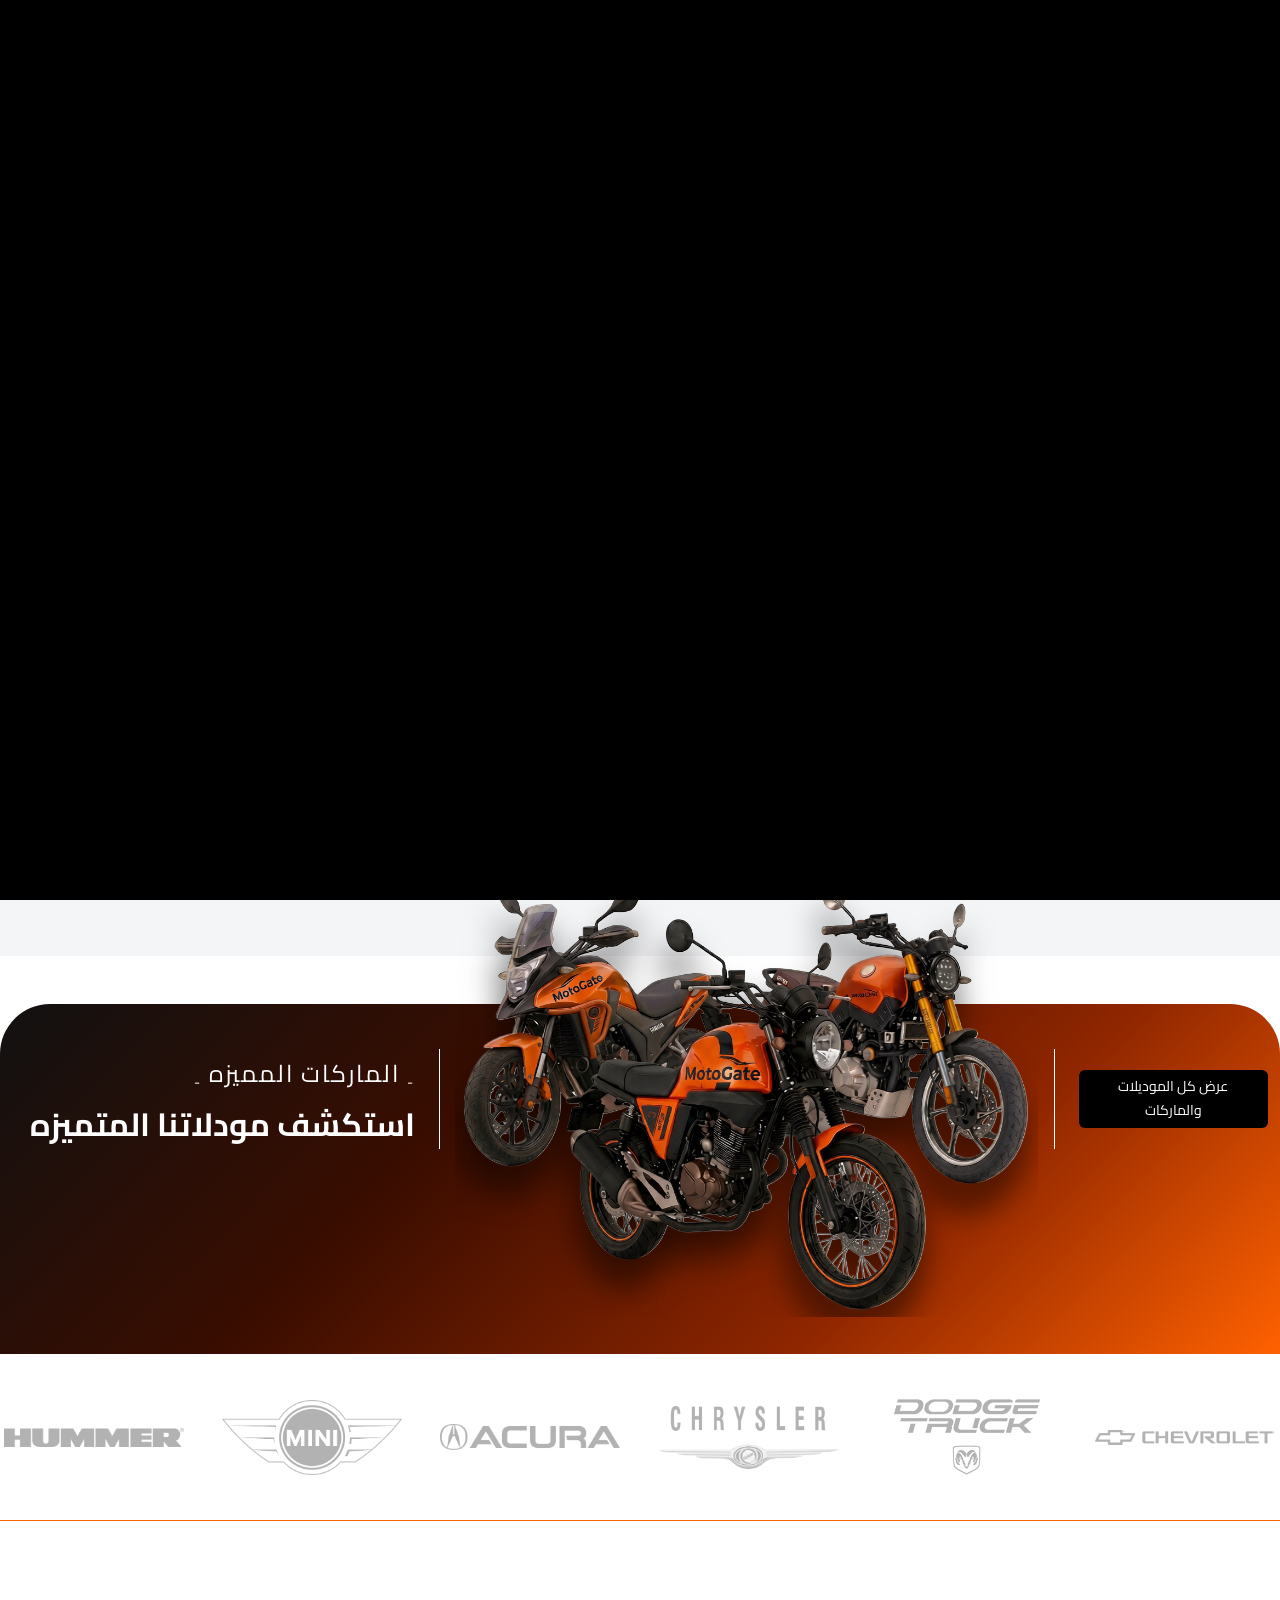
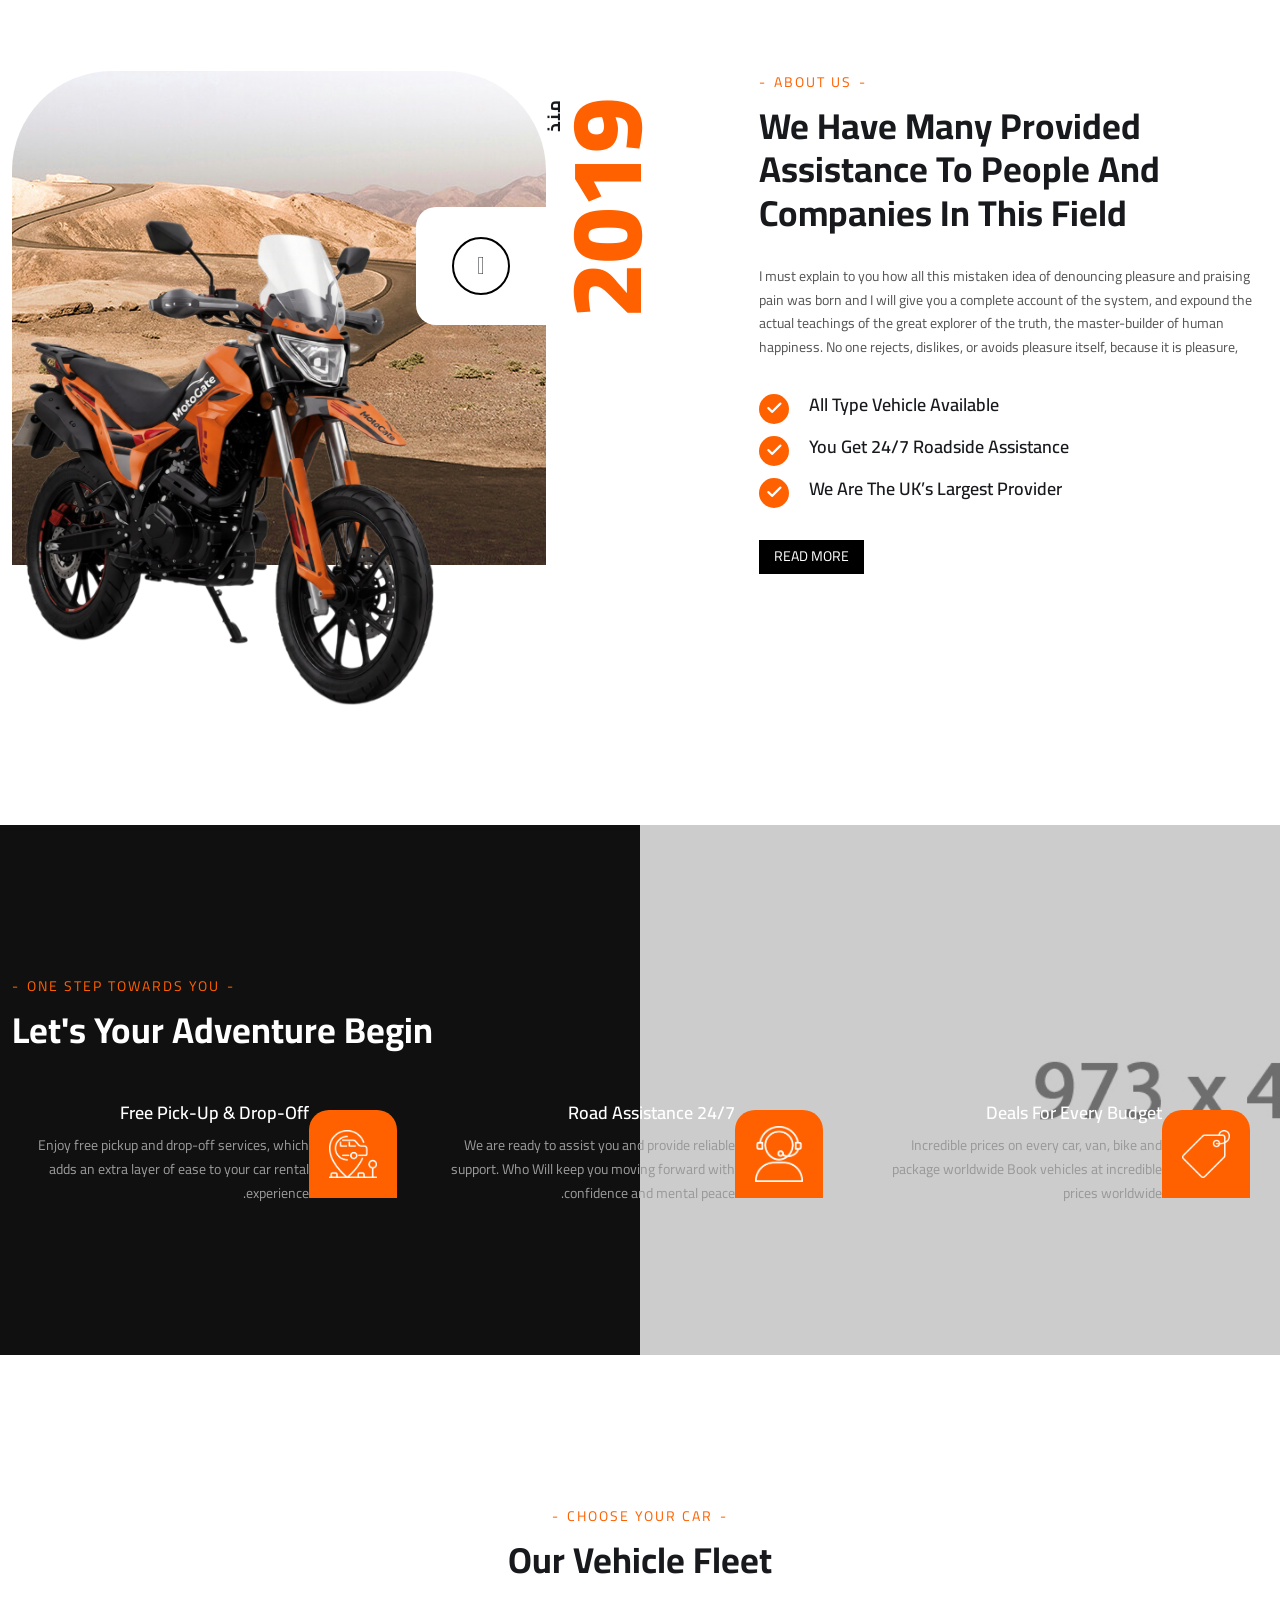
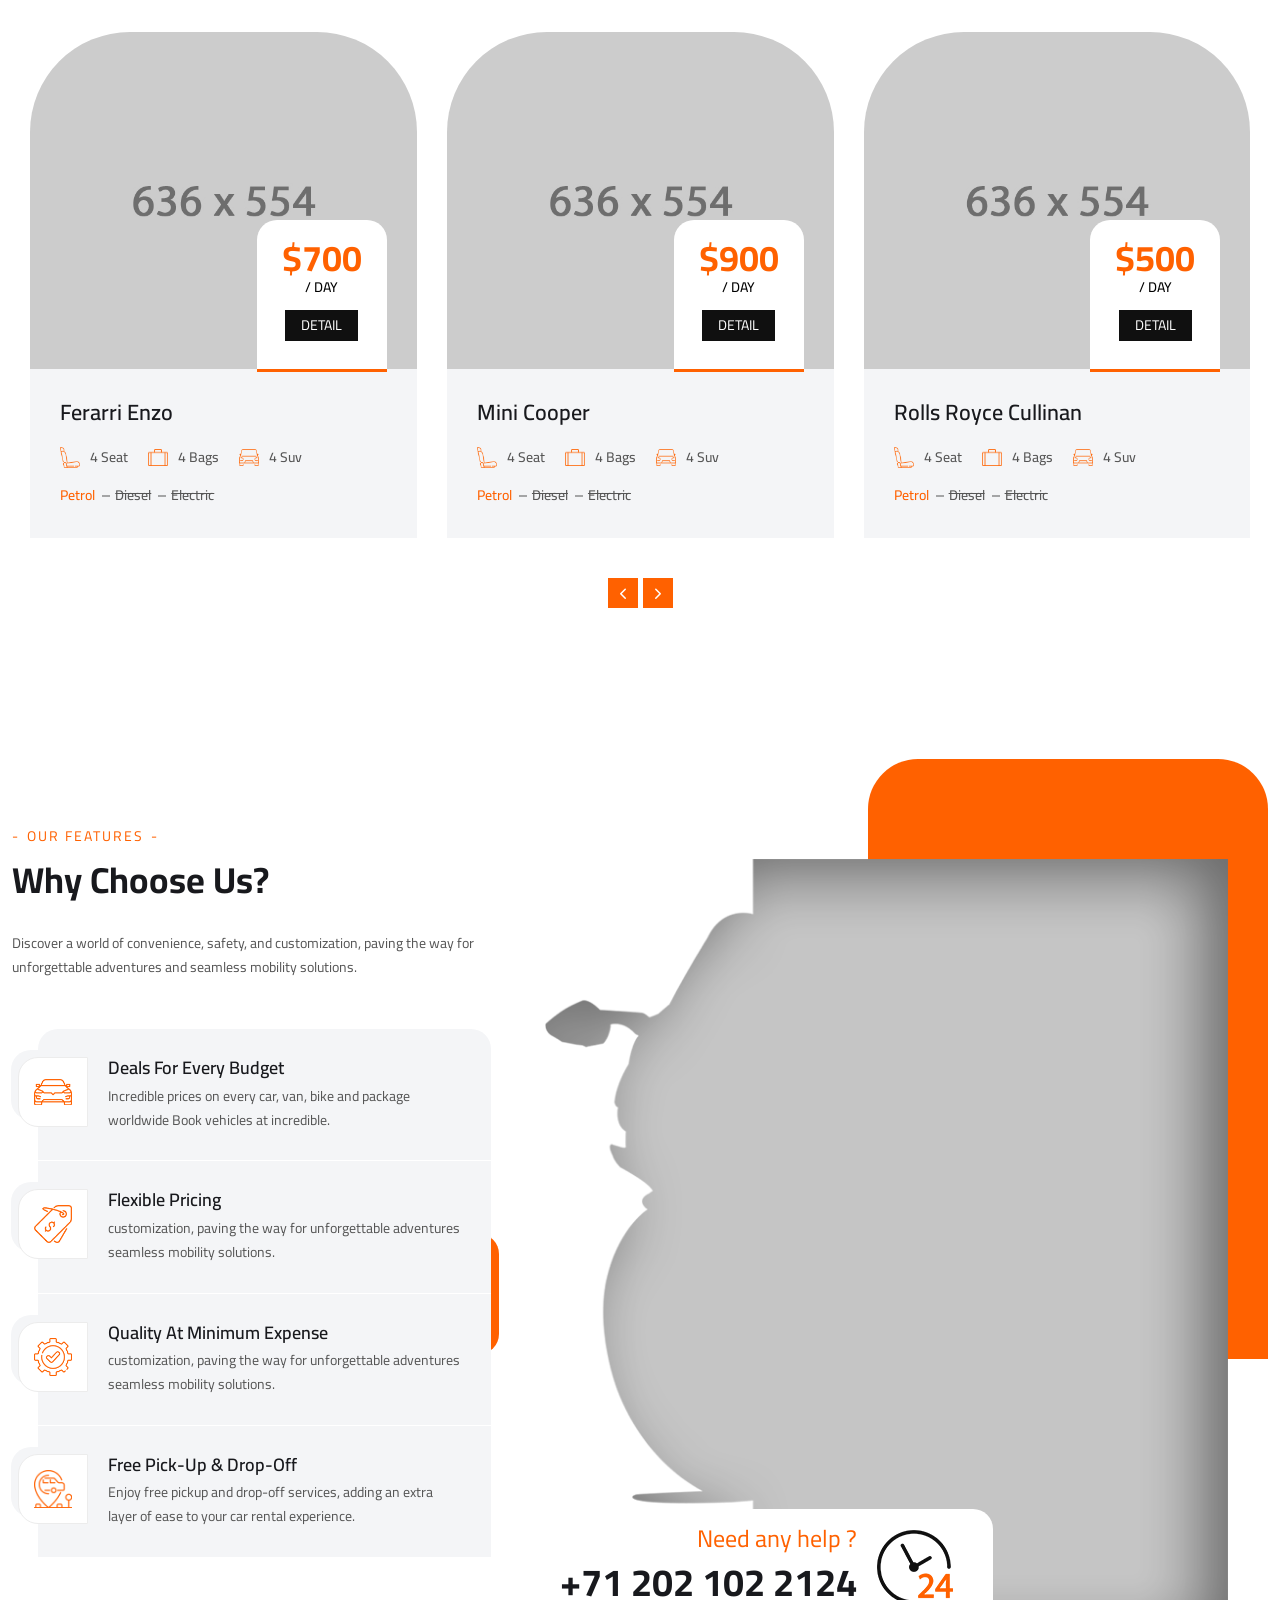
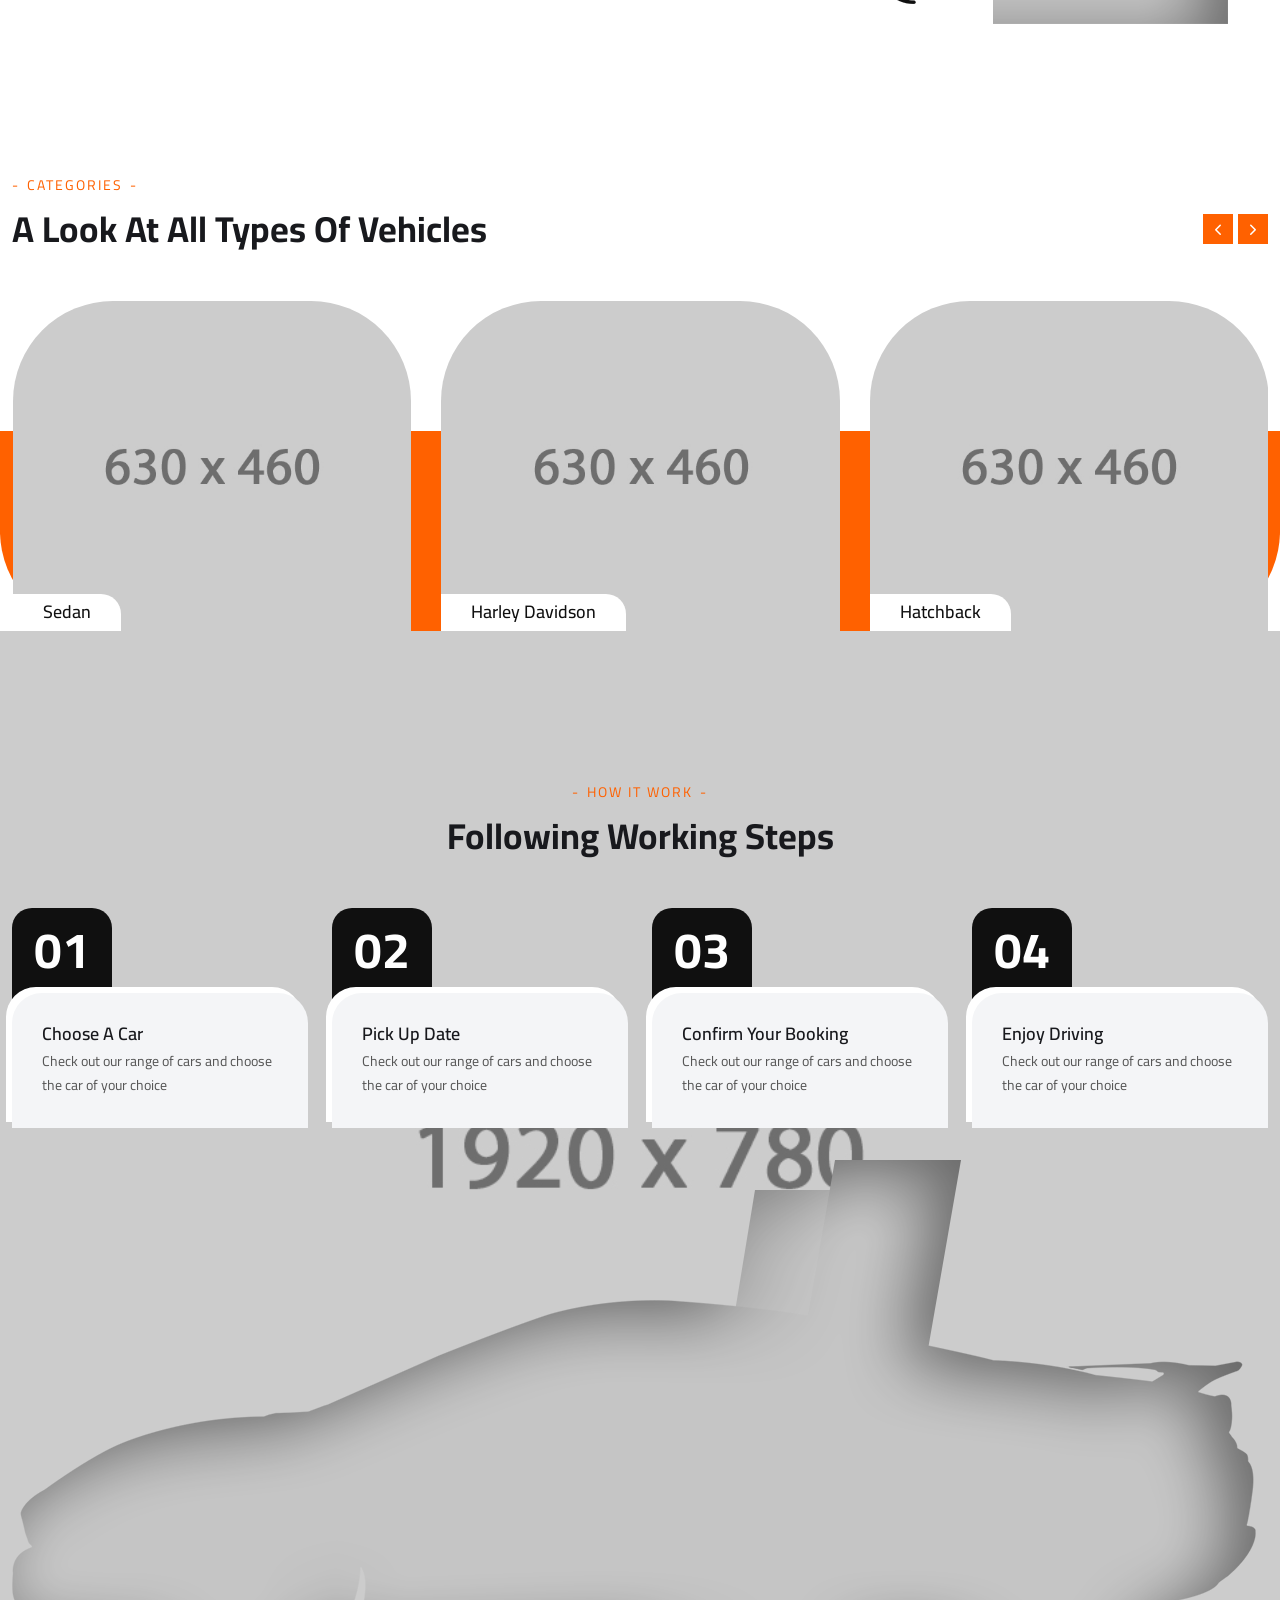
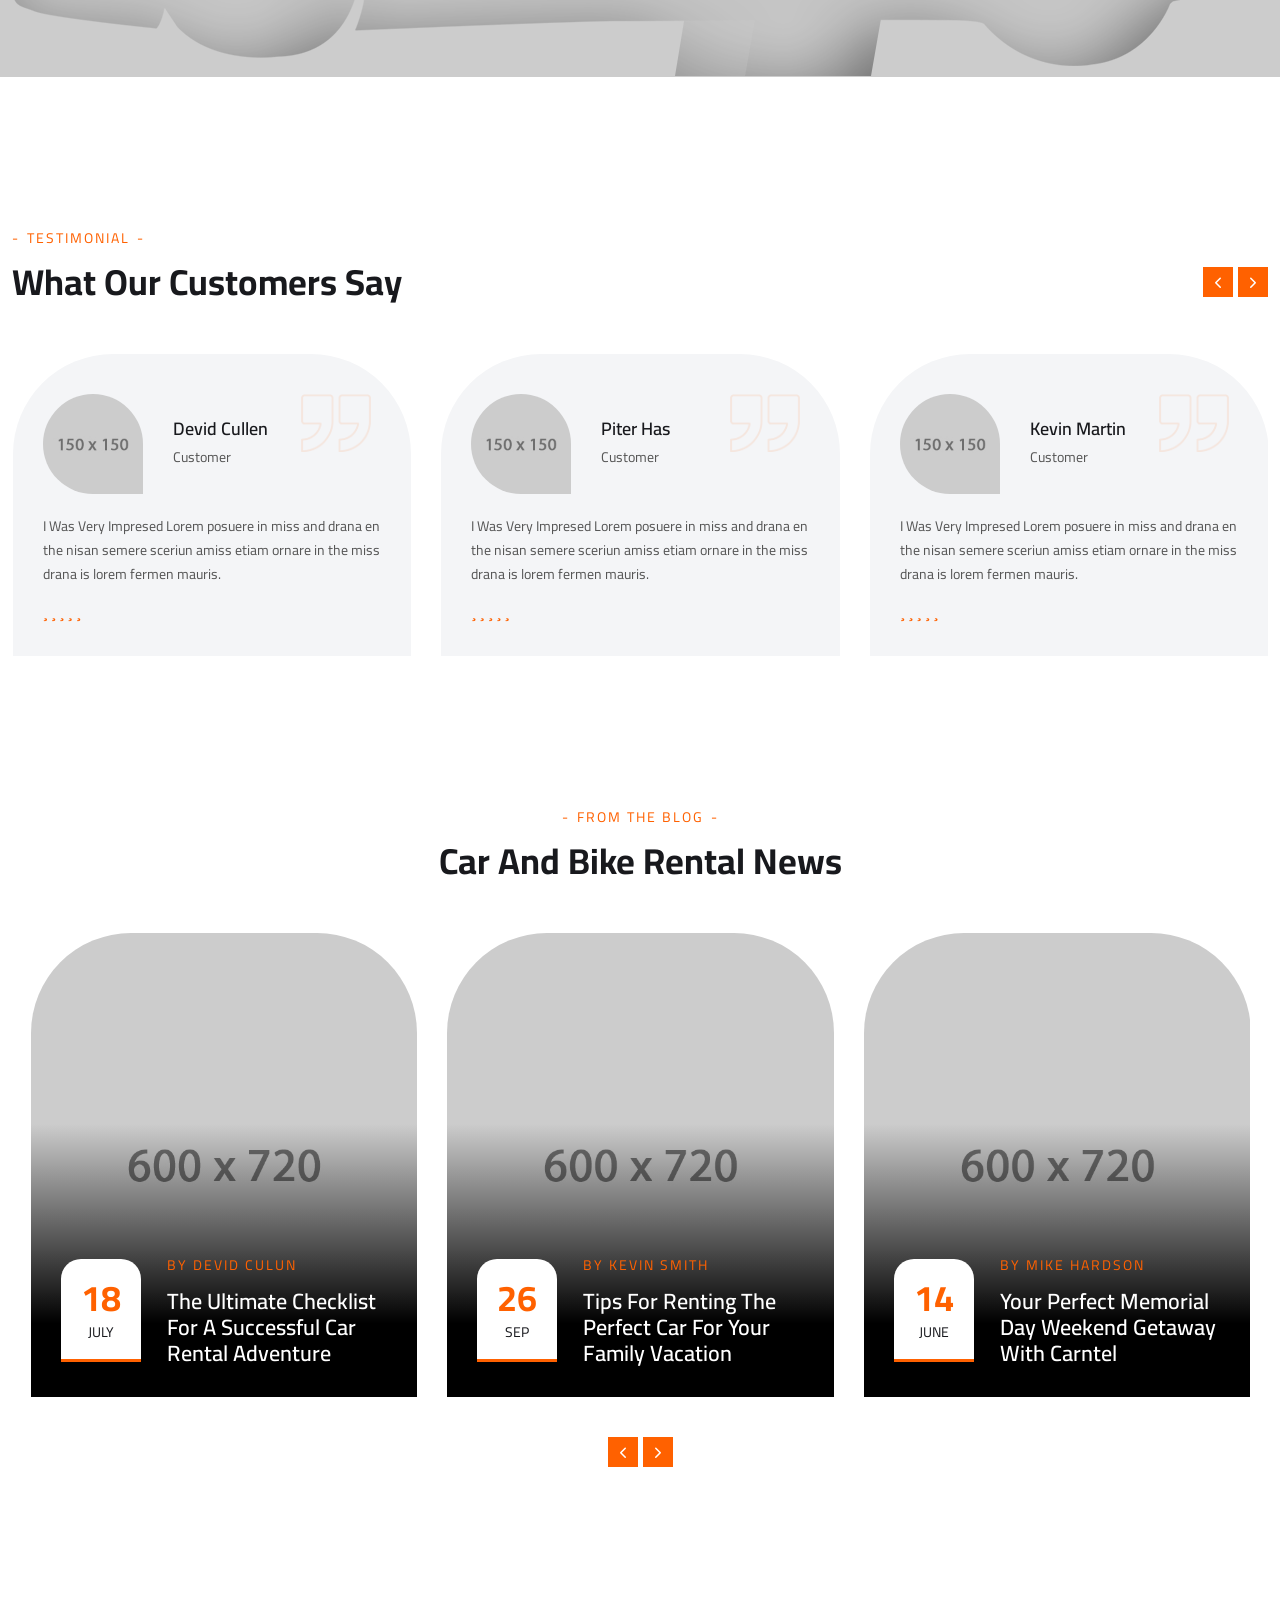
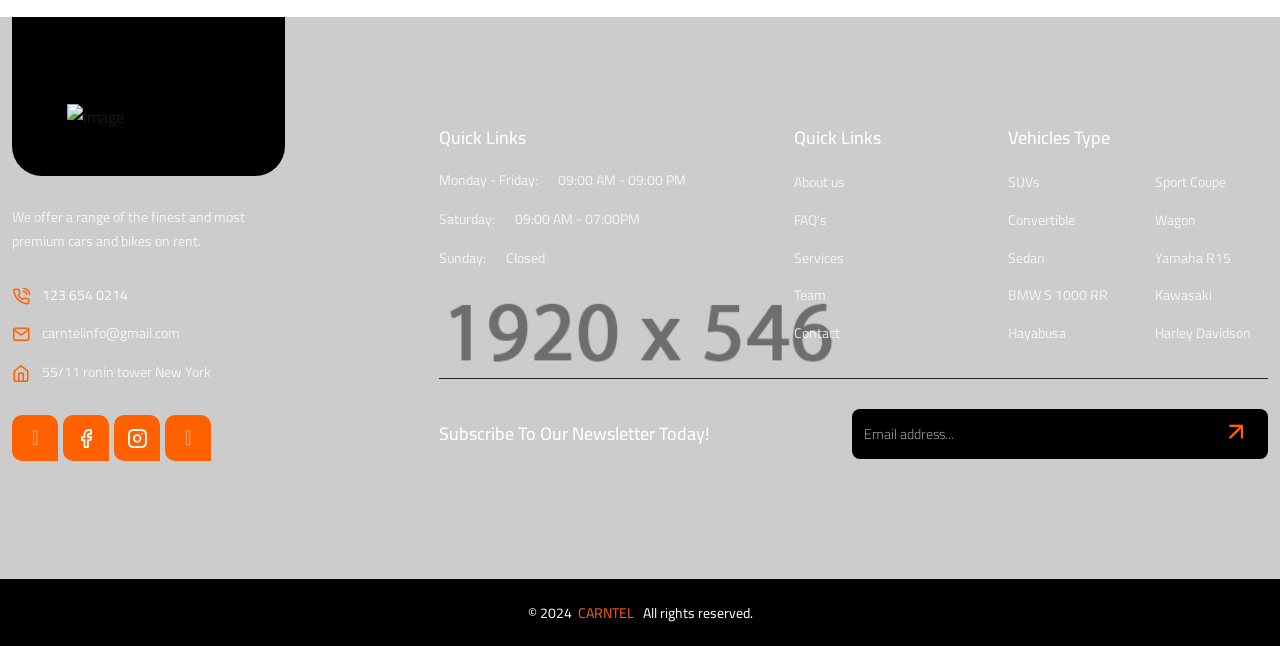
==== commit b7754751: "feat: implement hero motorcycle slider and upgrade loading screen to video support" ====
--- a/index.html
+++ b/index.html
@@ -31,6 +31,7 @@
     <link rel="stylesheet" type="text/css" href="css/bootstrap-datetimepicker.min.css">
     <!-- DATETIMEPICKER STYLE SHEET -->
     <link rel="stylesheet" type="text/css" href="css/style.css"><!-- MAIN STYLE SHEET -->
+    <link rel="stylesheet" type="text/css" href="css/moto-slider.css"><!-- HERO MOTO SLIDER -->
     <link rel="stylesheet" type="text/css" href="css/jquery.mCustomScrollbar.min.css"><!-- CUSTOM SCROLLBAR -->
 
 </head>
@@ -38,10 +39,17 @@
 <body>
 
     <!-- LOADING AREA START ===== -->
-        <div class="loading-area">
+    <div class="loading-area">
         <div class="loading-box"></div>
         <div class="loading-pic">
-            <img class="loader-gif" src="images/Intro.gif" alt="loader Image">
+            <video class="loader-video" autoplay muted playsinline>
+                <source src="images/Intro-mobile.mp4" type="video/mp4" media="(max-width: 768px)">
+                <source src="images/Intro.mp4" type="video/mp4">
+                <picture>
+                    <source srcset="images/Intro-mobile.gif" media="(max-width: 768px)">
+                    <img class="loader-gif" src="images/Intro.gif" alt="loader Image">
+                </picture>
+            </video>
         </div>
     </div>
     <!-- LOADING AREA  END ====== -->
@@ -433,41 +441,70 @@
                                                                             <div class="input-group date datepicker">
                                                                                 <input class="form-control"
                                                                                     placeholder="المقدم">
-
                                                                             </div>
-
                                                                         </div>
                                                                     </div>
                                                                 </div>
                                                             </div>
-
                                                             <div class="twm-tabs-search-btn">
                                                                 <a href="cars-grid-4.html" class="site-button">
                                                                     <em>Find A vehicle</em>
                                                                 </a>
                                                             </div>
                                                         </form>
-
                                                     </div>
                                                 </div>
                                             </div>
                                         </div>
-
-                                    </div>
-
-                                </div>
-                            </div>
-                        </div>
-                        
+                                    </div>
+                                </div>
+                            </div>
+                        </div>
                         <div class="twm-banner-right">
-                            <div class="twm-banner-right-section">
-                                <div class="twm-banner-r-content">
-                                    <div class="twm-banner-r-bx">
-                                        <h1 class="twm-bnr-title" style="text-align: center;"> TX 250</h1>
-                                    </div>
-                                </div>
-                                <div class="twm-banner-media mb-5">
-                                    <img style="width: auto;"  src="images/TX250.png" alt="Car Pic">
+                            <div class="twm-banner-right-section" id="twmMotoSlider">
+                                <!-- Slide 1: TX 250 -->
+                                <div class="twm-moto-slide active">
+                                    <div class="twm-banner-r-content">
+                                        <div class="twm-banner-r-bx">
+                                            <h1 class="twm-bnr-title" style="text-align: center;"> TX 250</h1>
+                                        </div>
+                                    </div>
+                                    <div class="twm-banner-media mb-5">
+                                        <img style="width: auto;" src="images/TX250.png" alt="TX 250">
+                                    </div>
+                                </div>
+                                <!-- Slide 2: KTX 250 -->
+                                <div class="twm-moto-slide">
+                                    <div class="twm-banner-r-content">
+                                        <div class="twm-banner-r-bx">
+                                            <h1 class="twm-bnr-title" style="text-align: center;"> KTX 250</h1>
+                                        </div>
+                                    </div>
+                                    <div class="twm-banner-media mb-5">
+                                        <img style="width: auto;" src="images/KTX.png" alt="KTX 250">
+                                    </div>
+                                </div>
+                                <!-- Slide 3: TX 250 Blue -->
+                                <div class="twm-moto-slide">
+                                    <div class="twm-banner-r-content">
+                                        <div class="twm-banner-r-bx">
+                                            <h1 class="twm-bnr-title" style="text-align: center;"> TX 250</h1>
+                                        </div>
+                                    </div>
+                                    <div class="twm-banner-media mb-5">
+                                        <img style="width: auto;" src="images/TX250-blue.png" alt="TX 250">
+                                    </div>
+                                </div>
+                                <!-- Slide 4: TX 250 Red -->
+                                <div class="twm-moto-slide">
+                                    <div class="twm-banner-r-content">
+                                        <div class="twm-banner-r-bx">
+                                            <h1 class="twm-bnr-title" style="text-align: center;"> TX 250</h1>
+                                        </div>
+                                    </div>
+                                    <div class="twm-banner-media mb-5">
+                                        <img style="width: auto;" src="images/TX250-red.png" alt="TX 250">
+                                    </div>
                                 </div>
                             </div>
                         </div>
@@ -475,7 +512,6 @@
                 </div>
             </div>
             <!--BANNER END-->
-
             <!--WIDE RANGE SECTION START-->
         <!--     <div  class="section-full p-t150 p-b120 site-bg-white twm-w-range-section-wrap wow fadeInDown"
                 data-wow-offset="100" data-wow-delay="0.2">
@@ -1937,7 +1973,8 @@
     <script src="js/moment.min.js"></script><!-- REQUIRE FOR BOOTSTRAP DATETIMEPICKER -->
     <script src="js/bootstrap-datetimepicker.min.js"></script><!-- BOOTSTRAP DATETIMEPICKER -->
     <script src="js/jquery.mCustomScrollbar.concat.min.js"></script><!-- CUSTOM SCROLLBAR JS -->
+    <script src="js/moto-slider.js"></script><!-- HERO MOTO SLIDER JS -->
 
 </body>
 
-</html>+</html>
--- a/css/style.css
+++ b/css/style.css
@@ -4504,8 +4504,12 @@
   position: fixed;
   left: 0;
   top: 0;
-  z-index: 9999;
+  z-index: 999999;
   overflow: hidden;
+  background-color: #000106;
+  display: flex;
+  align-items: center;
+  justify-content: center;
 }
 .loading-area .loading-box {
   width: 100%;
@@ -4515,19 +4519,25 @@
   left: 0;
   top: 0;
   opacity: 1;
-  z-index: 9999;
+  z-index: 1;
 }
 .loading-area .loading-pic {
   width: 100%;
-  position: absolute;
-  top: 50%;
-  z-index: 99999;
+  height: 100%;
+  position: relative;
+  z-index: 2;
+  display: flex;
+  align-items: center;
+  justify-content: center;
   text-align: center;
-  transform: translateY(-50%);
 }
 .loading-area .loading-pic .loader-gif {
   width: 100%;
-  height: 100vh;
+  height: 100%;
+  max-width: 100vw;
+  max-height: 100vh;
+  object-fit: contain;
+  object-position: center;
 }
 
 /*______Section Overlay______*/
--- a/css/moto-slider.css
+++ b/css/moto-slider.css
@@ -0,0 +1,285 @@
+/* ==========================================================================
+   Global Viewport & Overflow Safety (Prevents any horizontal white gap)
+   ========================================================================== */
+html, body {
+    overflow-x: hidden !important;
+    width: 100% !important;
+    max-width: 100% !important;
+}
+
+.page-wraper {
+    overflow-x: hidden !important;
+    width: 100% !important;
+    max-width: 100% !important;
+    position: relative !important;
+}
+
+.twm-home-1-banner-wrap {
+    overflow: hidden !important;
+}
+
+/* ==========================================================================
+   MotoGate Hero Motorcycle Auto-Slider
+   ========================================================================== */
+
+/* Slider Container */
+.twm-banner-right-section {
+    position: relative;
+    height: 100%;
+    min-height: 540px;
+    overflow: hidden;
+}
+
+/* Individual Slide Layers */
+.twm-moto-slide {
+    position: absolute;
+    top: 0;
+    left: 0;
+    width: 100%;
+    height: 100%;
+    pointer-events: none;
+    z-index: 1;
+}
+
+/* Default / Waiting state (Positioned on the Right side of the virtual circle) */
+.twm-moto-slide .twm-banner-media img {
+    transform: translate3d(320px, 80px, 0) rotate(-16deg) scale(0.85);
+    opacity: 0;
+    filter: blur(4px) drop-shadow(0 5px 10px rgba(0, 0, 0, 0.3));
+    transition: transform 1.15s cubic-bezier(0.22, 1, 0.36, 1),
+                opacity 0.85s cubic-bezier(0.22, 1, 0.36, 1),
+                filter 0.9s cubic-bezier(0.22, 1, 0.36, 1);
+    will-change: transform, opacity, filter;
+}
+
+/* Active State (Enters smoothly as the stage clears with no overlap) */
+.twm-moto-slide.active {
+    z-index: 3;
+}
+
+.twm-moto-slide.active .twm-banner-media img {
+    transform: translate3d(0, 0, 0) rotate(0deg) scale(1);
+    opacity: 1;
+    filter: blur(0px) drop-shadow(0 20px 30px rgba(0, 0, 0, 0.8));
+    transition: transform 1.15s cubic-bezier(0.22, 1, 0.36, 1) 0.1s,
+                opacity 0.9s cubic-bezier(0.22, 1, 0.36, 1) 0.1s,
+                filter 1s cubic-bezier(0.22, 1, 0.36, 1) 0.1s;
+}
+
+/* Outgoing State (Old bike sweeps down-left and fades out smoothly & quickly) */
+.twm-moto-slide.outgoing {
+    z-index: 2;
+}
+
+.twm-moto-slide.outgoing .twm-banner-media img {
+    transform: translate3d(-300px, 150px, 0) rotate(18deg) scale(0.8);
+    opacity: 0;
+    filter: blur(4px);
+    transition: transform 0.85s cubic-bezier(0.3, 0, 0.2, 1),
+                opacity 0.42s ease-out,
+                filter 0.45s ease-out;
+}
+
+/* Title Orbit Transition */
+.twm-moto-slide .twm-bnr-title {
+    transform: translate3d(70px, -20px, 0);
+    opacity: 0;
+    filter: blur(6px);
+    transition: transform 1s cubic-bezier(0.22, 1, 0.36, 1),
+                opacity 0.8s cubic-bezier(0.22, 1, 0.36, 1),
+                filter 0.8s ease;
+    will-change: transform, opacity, filter;
+}
+
+.twm-moto-slide.active .twm-bnr-title {
+    transform: translate3d(0, 0, 0);
+    opacity: 0.4;
+    filter: blur(0px);
+    transition-delay: 0.1s;
+}
+
+.twm-moto-slide.outgoing .twm-bnr-title {
+    transform: translate3d(-60px, 20px, 0);
+    opacity: 0;
+    filter: blur(6px);
+    transition: transform 0.65s cubic-bezier(0.3, 0, 0.2, 1),
+                opacity 0.38s ease-out,
+                filter 0.4s ease-out;
+}
+
+/* ==========================================================================
+   Mobile & Tablet Responsive Enhancements
+   ========================================================================== */
+
+@media (max-width: 991px) {
+    .twm-home-1-banner-wrap {
+        padding-bottom: 70px !important;
+        margin-bottom: 40px !important;
+    }
+
+    .twm-banner-right {
+        display: block !important;
+        width: 100% !important;
+        margin-top: 50px !important;
+        padding: 0 !important;
+        position: relative !important;
+        clear: both !important;
+    }
+
+    .twm-banner-right-section {
+        min-height: 500px !important;
+        height: 500px !important;
+        position: relative !important;
+        width: 100% !important;
+        margin: 0 auto !important;
+    }
+
+    .twm-moto-slide {
+        width: 100% !important;
+        height: 100% !important;
+    }
+
+    .twm-moto-slide .twm-banner-r-content {
+        display: flex !important;
+        justify-content: center !important;
+        align-items: flex-start !important;
+        width: 100% !important;
+    }
+
+    .twm-moto-slide .twm-banner-r-bx {
+        width: 320px !important;
+        height: 360px !important;
+        margin: 0 auto !important;
+        border-radius: 0px 0px 50% 50% !important;
+        background: linear-gradient(to bottom, rgb(16, 16, 16) 7%, rgb(255, 97, 0) 90%) !important;
+        box-shadow: 0 15px 40px rgba(255, 97, 0, 0.35) !important;
+        text-align: center !important;
+    }
+
+    .twm-moto-slide .twm-bnr-title {
+        font-size: 58px !important;
+        margin-top: 25px !important;
+        margin-left: 0 !important;
+        opacity: 0.45 !important;
+        text-align: center !important;
+    }
+
+    .twm-moto-slide .twm-banner-media {
+        position: absolute !important;
+        bottom: 0px !important;
+        left: 50% !important;
+        transform: translateX(-50%) !important;
+        width: 100% !important;
+        max-width: 380px !important;
+        display: flex !important;
+        justify-content: center !important;
+        margin: 0 !important;
+    }
+
+    .twm-moto-slide .twm-banner-media img {
+        width: 100% !important;
+        max-width: 350px !important;
+        height: auto !important;
+        object-fit: contain !important;
+    }
+
+    /* Mobile Circular Motion Trajectory adjustments */
+    .twm-moto-slide .twm-banner-media img {
+        transform: translate3d(180px, 50px, 0) rotate(-14deg) scale(0.85);
+    }
+
+    .twm-moto-slide.active .twm-banner-media img {
+        transform: translate3d(0, 0, 0) rotate(0deg) scale(1);
+    }
+
+    .twm-moto-slide.outgoing .twm-banner-media img {
+        transform: translate3d(-180px, 80px, 0) rotate(15deg) scale(0.8);
+    }
+
+    .twm-explore-section-wrap {
+        margin-top: 50px !important;
+        position: relative !important;
+        z-index: 10 !important;
+    }
+}
+
+@media (max-width: 575px) {
+    .twm-home-1-banner-wrap {
+        padding-bottom: 60px !important;
+    }
+
+    .twm-banner-right-section {
+        min-height: 440px !important;
+        height: 440px !important;
+    }
+
+    .twm-moto-slide .twm-banner-r-bx {
+        width: 280px !important;
+        height: 310px !important;
+    }
+
+    .twm-moto-slide .twm-bnr-title {
+        font-size: 50px !important;
+        margin-top: 20px !important;
+    }
+
+    .twm-moto-slide .twm-banner-media {
+        max-width: 330px !important;
+        bottom: 10px !important;
+    }
+
+    .twm-moto-slide .twm-banner-media img {
+        max-width: 310px !important;
+    }
+}
+
+/* ==========================================================================
+   Loader Fullscreen Video (Fixed Viewport, No Scrollbar Leak)
+   ========================================================================== */
+.loading-area {
+    width: 100% !important;
+    height: 100% !important;
+    position: fixed !important;
+    top: 0 !important;
+    left: 0 !important;
+    right: 0 !important;
+    bottom: 0 !important;
+    background-color: #000000 !important;
+    display: flex !important;
+    align-items: center !important;
+    justify-content: center !important;
+    z-index: 999999 !important;
+    overflow: hidden !important;
+}
+
+.loading-area .loading-box {
+    display: none !important;
+}
+
+.loading-area .loading-pic {
+    width: 100% !important;
+    height: 100% !important;
+    display: flex !important;
+    align-items: center !important;
+    justify-content: center !important;
+    position: absolute !important;
+    top: 0 !important;
+    left: 0 !important;
+    right: 0 !important;
+    bottom: 0 !important;
+    transform: none !important;
+    overflow: hidden !important;
+}
+
+.loading-area .loading-pic .loader-video,
+.loading-area .loading-pic .loader-gif {
+    width: 100% !important;
+    height: 100% !important;
+    max-width: 100% !important;
+    max-height: 100% !important;
+    object-fit: cover !important;
+    object-position: center center !important;
+    pointer-events: none !important;
+    border: none !important;
+    outline: none !important;
+}
